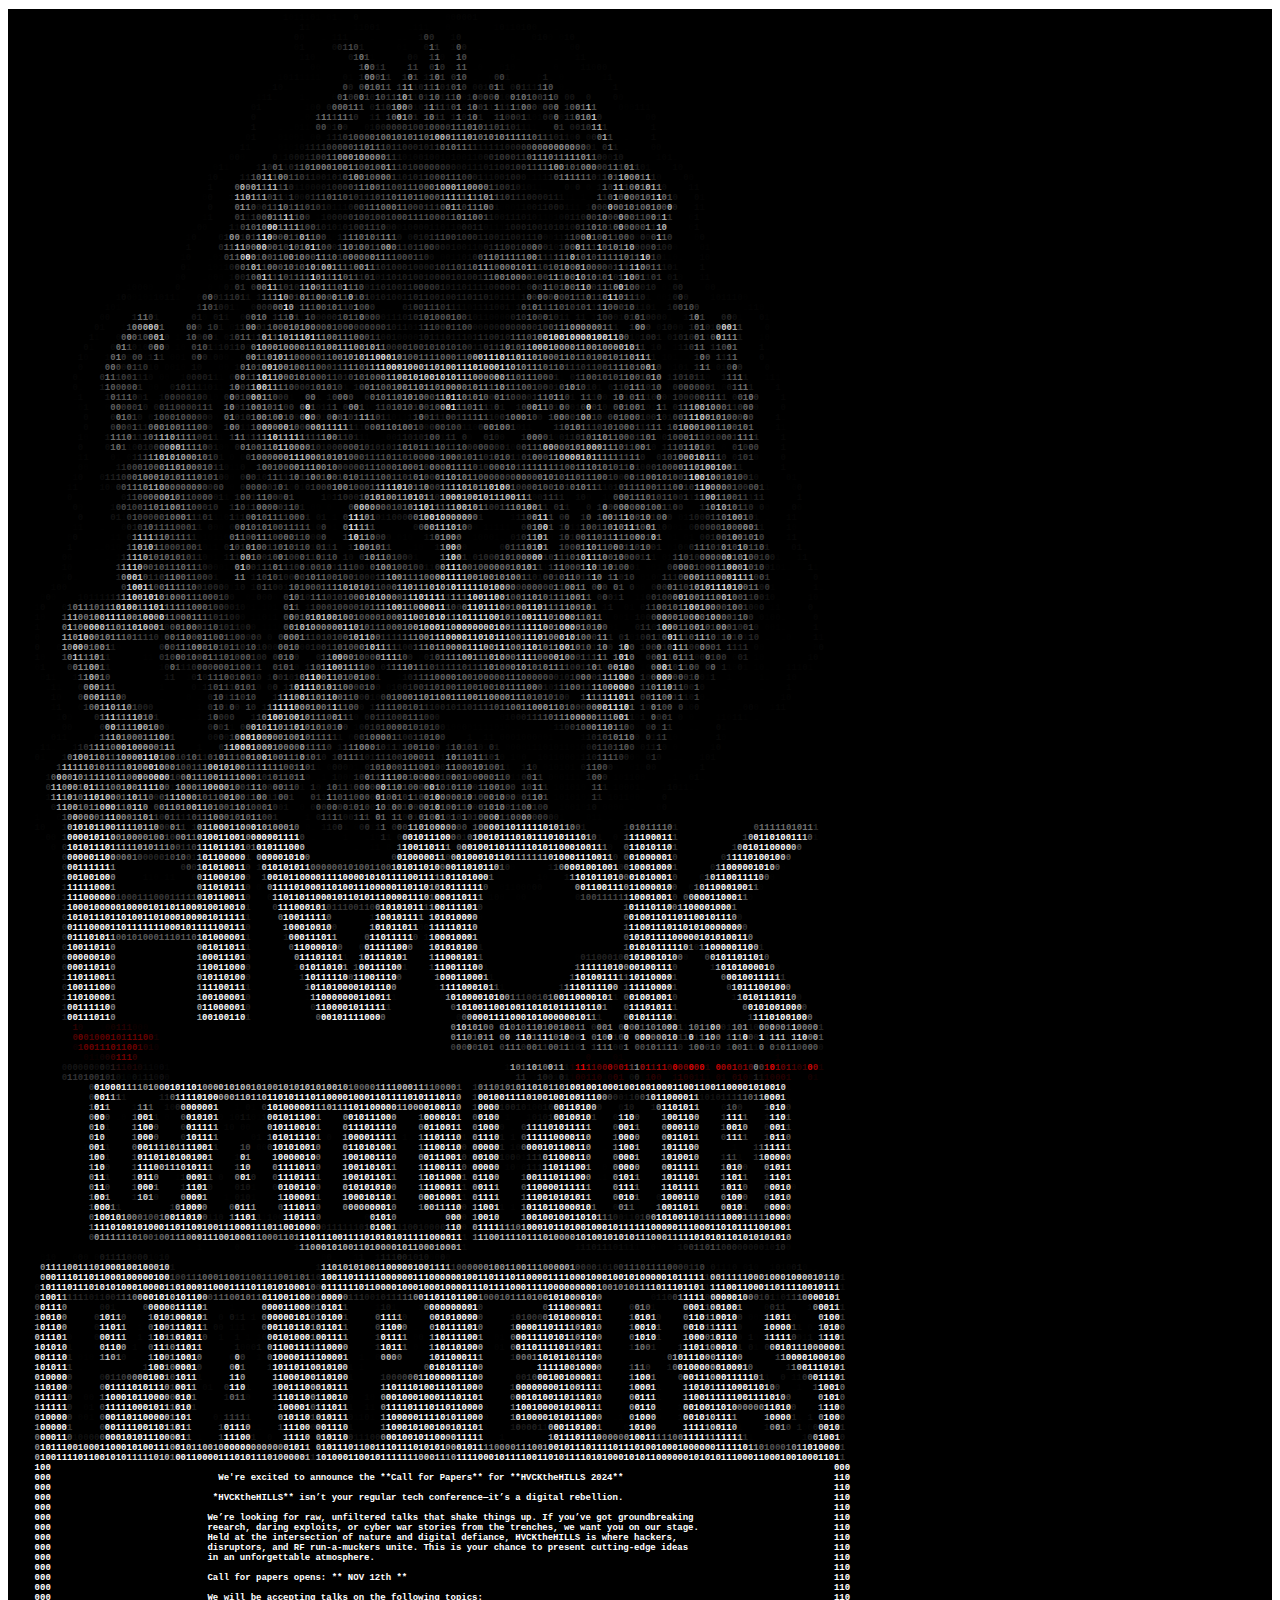
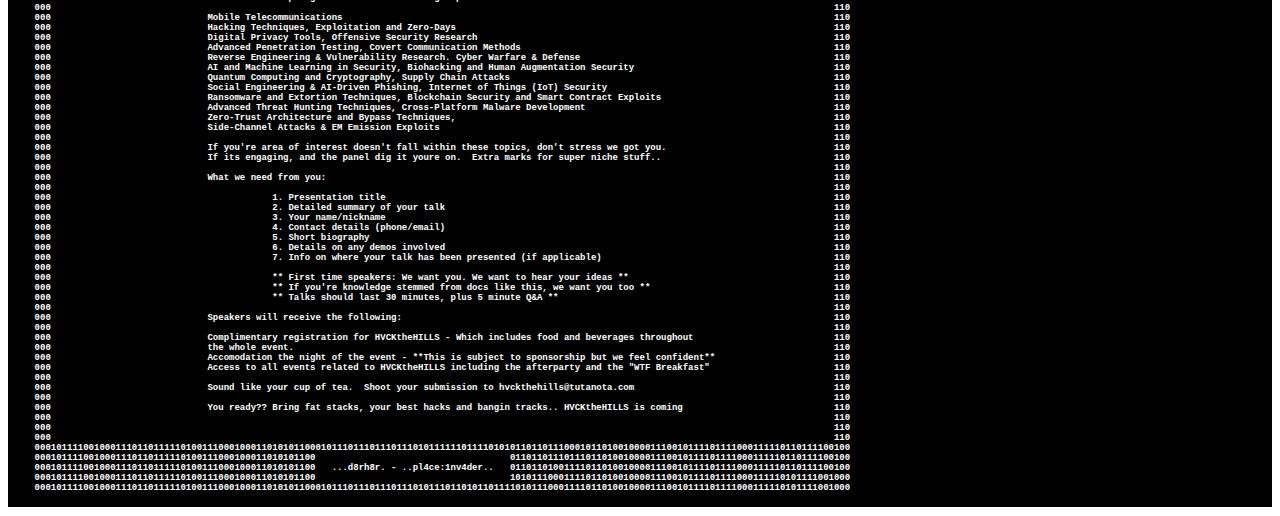
==== call4papers.html @ dd83f99e "changes" ====
<!DOCTYPE html>
<html lang="en">
<head>
  <meta charset="UTF-8">
  <meta name="viewport" content="width=device-width, initial-scale=1.0">
  <title>Super Secret Page</title>
</head>
<body>
    
    <c><pre id="tiresult" style="font-size: 9px; background-color: #000000; font-weight: bold; padding: 4px 5px; --fs: 9px;"><b style="color:#000000">01100011000010111101110010100111000000110010011001</b><b style="color:#030303">1</b><b style="color:#020202">01</b><b style="color:#030303">1</b><b style="color:#020202">1</b><b style="color:#030303">0</b><b style="color:#020202">1</b><b style="color:#000000">0</b><b style="color:#020202">0</b><b style="color:#030303">1</b><b style="color:#010101">1</b><b style="color:#000000">10</b><b style="color:#050505">0</b><b style="color:#010101">0</b><b style="color:#000000">111011100</b><b style="color:#010101">00</b><b style="color:#000000">1011</b><b style="color:#020202">0</b><b style="color:#030303">0</b><b style="color:#050505">0</b><b style="color:#040404">001</b><b style="color:#010101">0</b><b style="color:#000000">100111000001111010100110110101111101101000111110000011011100110</b>
    <b style="color:#000000">1011011010111010101111001101000010111001101100111</b><b style="color:#060606">1</b><b style="color:#030303">1</b><b style="color:#010101">0</b><b style="color:#000000">100011</b><b style="color:#010101">0</b><b style="color:#020202">1</b><b style="color:#030303">1</b><b style="color:#040404">0</b><b style="color:#050505">0</b><b style="color:#040404">1</b><b style="color:#000000">1000</b><b style="color:#010101">01</b><b style="color:#020202">1</b><b style="color:#030303">1</b><b style="color:#020202">1</b><b style="color:#000000">00</b><b style="color:#010101">0</b><b style="color:#020202">0</b><b style="color:#000000">01011100</b><b style="color:#020202">1</b><b style="color:#040404">0</b><b style="color:#020202">1</b><b style="color:#030303">10</b><b style="color:#040404">1</b><b style="color:#050505">0</b><b style="color:#030303">0</b><b style="color:#000000">10</b><b style="color:#010101">010</b><b style="color:#000000">1110000111101001111010001000011101000111111110000011</b>
    <b style="color:#000000">101010101111100000000111001100101110100101100110</b><b style="color:#050505">0</b><b style="color:#030303">0</b><b style="color:#000000">100</b><b style="color:#010101">10</b><b style="color:#030303">1</b><b style="color:#060606">1</b><b style="color:#050505">1</b><b style="color:#000000">1100</b><b style="color:#010101">1</b><b style="color:#000000">1100</b><b style="color:#010101">11</b><b style="color:#000000">01</b><b style="color:#090909">1</b><b style="color:#3C3C3C">0</b><b style="color:#232323">0</b><b style="color:#000000">100</b><b style="color:#060606">1</b><b style="color:#0F0F0F">0</b><b style="color:#000000">1000110010101</b><b style="color:#030303">0</b><b style="color:#050505">10</b><b style="color:#020202">0</b><b style="color:#010101">0</b><b style="color:#020202">0</b><b style="color:#040404">1</b><b style="color:#050505">0</b><b style="color:#000000">00010001100101001101111111011011110100111101000011</b>
    <b style="color:#000000">011011101110110000001110010100111011010111011110</b><b style="color:#030303">0</b><b style="color:#060606">1</b><b style="color:#000000">0101</b><b style="color:#010101">0</b><b style="color:#0C0C0C">0</b><b style="color:#1E1E1E">0</b><b style="color:#363636">1</b><b style="color:#4C4C4C">1</b><b style="color:#3E3E3E">0</b><b style="color:#111111">1</b><b style="color:#000000">111011</b><b style="color:#020202">01</b><b style="color:#000000">101</b><b style="color:#0E0E0E">0</b><b style="color:#636363">1</b><b style="color:#202020">1</b><b style="color:#000000">00</b><b style="color:#060606">1</b><b style="color:#525252">0</b><b style="color:#111111">0</b><b style="color:#000000">11</b><b style="color:#010101">1</b><b style="color:#000000">111110</b><b style="color:#010101">0</b><b style="color:#000000">001010101</b><b style="color:#030303">0</b><b style="color:#050505">0</b><b style="color:#000000">1001001101000010001011010011110110101100101100111</b>
    <b style="color:#000000">1001000110001101001001101001011011010010110111110</b><b style="color:#030303">1</b><b style="color:#050505">1</b><b style="color:#030303">0</b><b style="color:#000000">010000</b><b style="color:#101010">0</b><b style="color:#464646">1</b><b style="color:#787878">0</b><b style="color:#3F3F3F">1</b><b style="color:#020202">1</b><b style="color:#000000">11001</b><b style="color:#010101">1</b><b style="color:#0E0E0E">0</b><b style="color:#080808">0</b><b style="color:#000000">11</b><b style="color:#363636">1</b><b style="color:#636363">1</b><b style="color:#050505">0</b><b style="color:#000000">01</b><b style="color:#5E5E5E">1</b><b style="color:#484848">0</b><b style="color:#000000">11</b><b style="color:#010101">0</b><b style="color:#000000">11100</b><b style="color:#020202">0</b><b style="color:#010101">1</b><b style="color:#000000">100101</b><b style="color:#010101">1</b><b style="color:#000000">001</b><b style="color:#030303">1</b><b style="color:#040404">1</b><b style="color:#010101">0</b><b style="color:#000000">11001001101110011001100101011010101111001111111</b>
    <b style="color:#000000">010100001100001110000111110110101101101000011000010</b><b style="color:#030303">0</b><b style="color:#020202">0</b><b style="color:#000000">0000010</b><b style="color:#414141">1</b><b style="color:#939393">0</b><b style="color:#525252">0</b><b style="color:#161616">1</b><b style="color:#313131">1</b><b style="color:#000000">1100</b><b style="color:#414141">1</b><b style="color:#3C3C3C">1</b><b style="color:#000000">00</b><b style="color:#272727">0</b><b style="color:#7A7A7A">1</b><b style="color:#2B2B2B">0</b><b style="color:#000000">1</b><b style="color:#020202">0</b><b style="color:#595959">11</b><b style="color:#000000">1</b><b style="color:#010101">1</b><b style="color:#020202">0</b><b style="color:#000000">101</b><b style="color:#020202">0</b><b style="color:#050505">1</b><b style="color:#020202">0</b><b style="color:#000000">1000000</b><b style="color:#020202">0</b><b style="color:#010101">0</b><b style="color:#000000">000</b><b style="color:#040404">11</b><b style="color:#030303">0</b><b style="color:#050505">0</b><b style="color:#040404">0</b><b style="color:#010101">0</b><b style="color:#000000">1101111011000000001100111001000000111001011</b>
    <b style="color:#000000">101100011100001100001011001011101101100100011</b><b style="color:#020202">1</b><b style="color:#030303">01</b><b style="color:#040404">1</b><b style="color:#020202">1111</b><b style="color:#000000">0101</b><b style="color:#060606">0</b><b style="color:#030303">1</b><b style="color:#000000">0</b><b style="color:#181818">1</b><b style="color:#828282">0</b><b style="color:#838383">0</b><b style="color:#383838">0</b><b style="color:#676767">1</b><b style="color:#202020">1</b><b style="color:#000000">00</b><b style="color:#212121">1</b><b style="color:#808080">0</b><b style="color:#3C3C3C">1</b><b style="color:#000000">1</b><b style="color:#101010">1</b><b style="color:#4A4A4A">1</b><b style="color:#7A7A7A">0</b><b style="color:#343434">1</b><b style="color:#000000">1</b><b style="color:#262626">0</b><b style="color:#6A6A6A">1</b><b style="color:#535353">0</b><b style="color:#000000">1</b><b style="color:#010101">10</b><b style="color:#000000">1</b><b style="color:#020202">0</b><b style="color:#262626">0</b><b style="color:#444444">0</b><b style="color:#070707">1</b><b style="color:#000000">10101</b><b style="color:#020202">0</b><b style="color:#191919">1</b><b style="color:#010101">10</b><b style="color:#020202">0</b><b style="color:#000000">1111011</b><b style="color:#020202">1</b><b style="color:#050505">1</b><b style="color:#010101">0</b><b style="color:#000000">100111111101011100011110001100001010100000</b>
    <b style="color:#000000">0101000000001101000110100001110111101000010</b><b style="color:#010101">1</b><b style="color:#060606">1</b><b style="color:#040404">0</b><b style="color:#010101">1</b><b style="color:#000000">0111000100</b><b style="color:#434343">0</b><b style="color:#171717">0</b><b style="color:#000000">0</b><b style="color:#414141">0</b><b style="color:#7E7E7E">0</b><b style="color:#5F5F5F">1</b><b style="color:#6D6D6D">0</b><b style="color:#626262">1</b><b style="color:#4A4A4A">1</b><b style="color:#000000">0</b><b style="color:#333333">1</b><b style="color:#8B8B8B">1</b><b style="color:#9D9D9D">1</b><b style="color:#181818">1</b><b style="color:#1C1C1C">0</b><b style="color:#484848">1</b><b style="color:#414141">1</b><b style="color:#797979">1</b><b style="color:#181818">0</b><b style="color:#1D1D1D">1</b><b style="color:#474747">0</b><b style="color:#707070">1</b><b style="color:#2F2F2F">0</b><b style="color:#000000">0</b><b style="color:#0D0D0D">0</b><b style="color:#101010">0</b><b style="color:#0F0F0F">1</b><b style="color:#454545">0</b><b style="color:#7A7A7A">1</b><b style="color:#272727">1</b><b style="color:#000000">1</b><b style="color:#111111">0</b><b style="color:#292929">0</b><b style="color:#1D1D1D">1</b><b style="color:#121212">1</b><b style="color:#0D0D0D">1</b><b style="color:#383838">1</b><b style="color:#707070">1</b><b style="color:#515151">0</b><b style="color:#010101">0</b><b style="color:#020202">0</b><b style="color:#010101">1</b><b style="color:#000000">0011011</b><b style="color:#010101">0</b><b style="color:#060606">1</b><b style="color:#000000">100100001101010101001110101110111011101011</b>
    <b style="color:#000000">10111001111010111111010110011000011010111</b><b style="color:#020202">1</b><b style="color:#030303">1</b><b style="color:#050505">1</b><b style="color:#010101">1</b><b style="color:#000000">011</b><b style="color:#010101">0</b><b style="color:#020202">1</b><b style="color:#010101">10</b><b style="color:#000000">100</b><b style="color:#030303">0</b><b style="color:#484848">0</b><b style="color:#747474">1</b><b style="color:#262626">0</b><b style="color:#3F3F3F">0</b><b style="color:#7A7A7A">0</b><b style="color:#3E3E3E">1</b><b style="color:#141414">0</b><b style="color:#6F6F6F">1</b><b style="color:#484848">0</b><b style="color:#323232">1</b><b style="color:#3A3A3A">1</b><b style="color:#7A7A7A">1</b><b style="color:#B3B3B3">0</b><b style="color:#636363">1</b><b style="color:#0E0E0E">1</b><b style="color:#3F3F3F">0</b><b style="color:#222222">1</b><b style="color:#676767">1</b><b style="color:#646464">0</b><b style="color:#101010">1</b><b style="color:#3E3E3E">1</b><b style="color:#3F3F3F">1</b><b style="color:#7A7A7A">0</b><b style="color:#070707">0</b><b style="color:#171717">1</b><b style="color:#616161">0</b><b style="color:#2A2A2A">0</b><b style="color:#464646">0</b><b style="color:#383838">0</b><b style="color:#6D6D6D">0</b><b style="color:#080808">1</b><b style="color:#0C0C0C">0</b><b style="color:#717171">0</b><b style="color:#5F5F5F">1</b><b style="color:#757575">0</b><b style="color:#5E5E5E">1</b><b style="color:#454545">0</b><b style="color:#2F2F2F">0</b><b style="color:#494949">1</b><b style="color:#717171">1</b><b style="color:#414141">0</b><b style="color:#000000">1</b><b style="color:#121212">0</b><b style="color:#161616">0</b><b style="color:#000000">01</b><b style="color:#111111">0</b><b style="color:#010101">0</b><b style="color:#000000">001</b><b style="color:#060606">0</b><b style="color:#030303">0</b><b style="color:#000000">01101110010111011000110010011001001101100</b>
    <b style="color:#000000">0001000111100011010100000001111110100011</b><b style="color:#040404">0</b><b style="color:#050505">1</b><b style="color:#010101">0</b><b style="color:#000000">0001101</b><b style="color:#020202">1</b><b style="color:#040404">0</b><b style="color:#090909">0</b><b style="color:#000000">0</b><b style="color:#141414">0</b><b style="color:#606060">0</b><b style="color:#696969">0</b><b style="color:#6F6F6F">0</b><b style="color:#626262">1</b><b style="color:#727272">1</b><b style="color:#444444">1</b><b style="color:#010101">0</b><b style="color:#121212">0</b><b style="color:#3F3F3F">1</b><b style="color:#1A1A1A">1</b><b style="color:#2E2E2E">0</b><b style="color:#838383">1</b><b style="color:#AFAFAF">0</b><b style="color:#9D9D9D">0</b><b style="color:#4E4E4E">0</b><b style="color:#0A0A0A">10</b><b style="color:#464646">1</b><b style="color:#969696">1</b><b style="color:#3F3F3F">1</b><b style="color:#343434">1</b><b style="color:#151515">1</b><b style="color:#434343">0</b><b style="color:#777777">1</b><b style="color:#080808">0</b><b style="color:#555555">1</b><b style="color:#7F7F7F">0</b><b style="color:#262626">0</b><b style="color:#3F3F3F">1</b><b style="color:#0B0B0B">1</b><b style="color:#696969">1</b><b style="color:#272727">1</b><b style="color:#1C1C1C">1</b><b style="color:#707070">1</b><b style="color:#353535">1</b><b style="color:#797979">0</b><b style="color:#5C5C5C">0</b><b style="color:#2D2D2D">0</b><b style="color:#090909">0</b><b style="color:#3C3C3C">0</b><b style="color:#464646">0</b><b style="color:#737373">0</b><b style="color:#000000">0</b><b style="color:#282828">1</b><b style="color:#575757">0</b><b style="color:#737373">0</b><b style="color:#656565">1</b><b style="color:#B1B1B1">1</b><b style="color:#4E4E4E">1</b><b style="color:#000000">0101</b><b style="color:#030303">0</b><b style="color:#020202">00</b><b style="color:#040404">11</b><b style="color:#030303">1</b><b style="color:#000000">101010110001110011000110011010101111</b>
    <b style="color:#000000">0101010000111100010111010101010001110110</b><b style="color:#060606">0</b><b style="color:#000000">000</b><b style="color:#010101">0</b><b style="color:#000000">1001</b><b style="color:#010101">1</b><b style="color:#020202">0</b><b style="color:#010101">1</b><b style="color:#484848">1</b><b style="color:#767676">1</b><b style="color:#636363">1</b><b style="color:#3B3B3B">1</b><b style="color:#6D6D6D">11</b><b style="color:#454545">1</b><b style="color:#242424">0</b><b style="color:#010101">0</b><b style="color:#000000">1</b><b style="color:#101010">1</b><b style="color:#202020">1</b><b style="color:#040404">1</b><b style="color:#3C3C3C">1</b><b style="color:#5F5F5F">0</b><b style="color:#BBBBBB">0</b><b style="color:#979797">1</b><b style="color:#5A5A5A">0</b><b style="color:#1E1E1E">1</b><b style="color:#000000">1</b><b style="color:#515151">1</b><b style="color:#7A7A7A">0</b><b style="color:#262626">1</b><b style="color:#272727">1</b><b style="color:#000000">0</b><b style="color:#1A1A1A">1</b><b style="color:#656565">1</b><b style="color:#131313">0</b><b style="color:#4F4F4F">1</b><b style="color:#7A7A7A">0</b><b style="color:#1A1A1A">1</b><b style="color:#000000">01</b><b style="color:#303030">1</b><b style="color:#4C4C4C">1</b><b style="color:#222222">0</b><b style="color:#373737">0</b><b style="color:#242424">0</b><b style="color:#3C3C3C">1</b><b style="color:#0D0D0D">1</b><b style="color:#040404">0</b><b style="color:#050505">1</b><b style="color:#1F1F1F">00</b><b style="color:#727272">0</b><b style="color:#090909">0</b><b style="color:#272727">1</b><b style="color:#343434">1</b><b style="color:#7A7A7A">0</b><b style="color:#858585">1</b><b style="color:#878787">0</b><b style="color:#C8C8C8">1</b><b style="color:#181818">0</b><b style="color:#000000">10111011</b><b style="color:#030303">0</b><b style="color:#040404">0</b><b style="color:#000000">11110011110001101111110101100000101</b>
    <b style="color:#000000">1011110110111010000000010011010111110110</b><b style="color:#090909">1</b><b style="color:#000000">100</b><b style="color:#010101">01</b><b style="color:#000000">1</b><b style="color:#010101">1</b><b style="color:#020202">0</b><b style="color:#030303">1</b><b style="color:#020202">1</b><b style="color:#010101">0</b><b style="color:#404040">0</b><b style="color:#4F4F4F">0</b><b style="color:#090909">0</b><b style="color:#151515">1</b><b style="color:#3F3F3F">0</b><b style="color:#121212">0</b><b style="color:#000000">11</b><b style="color:#010101">1</b><b style="color:#070707">0</b><b style="color:#0D0D0D">1</b><b style="color:#181818">0</b><b style="color:#1C1C1C">0</b><b style="color:#303030">0</b><b style="color:#363636">0</b><b style="color:#383838">0</b><b style="color:#3A3A3A">0</b><b style="color:#353535">1</b><b style="color:#2F2F2F">0</b><b style="color:#383838">0</b><b style="color:#343434">1</b><b style="color:#505050">0</b><b style="color:#494949">0</b><b style="color:#464646">0</b><b style="color:#3A3A3A">0</b><b style="color:#606060">1</b><b style="color:#5B5B5B">1</b><b style="color:#5F5F5F">1</b><b style="color:#727272">0</b><b style="color:#808080">1</b><b style="color:#5C5C5C">0</b><b style="color:#464646">1</b><b style="color:#404040">1</b><b style="color:#434343">0</b><b style="color:#464646">1</b><b style="color:#303030">1</b><b style="color:#222222">0</b><b style="color:#1A1A1A">1</b><b style="color:#0C0C0C">1</b><b style="color:#060606">1</b><b style="color:#020202">1</b><b style="color:#000000">000</b><b style="color:#404040">0</b><b style="color:#2C2C2C">1</b><b style="color:#000000">0</b><b style="color:#1A1A1A">0</b><b style="color:#1F1F1F">0</b><b style="color:#303030">1</b><b style="color:#323232">0</b><b style="color:#8D8D8D">1</b><b style="color:#ACACAC">1</b><b style="color:#1C1C1C">1</b><b style="color:#000000">00000101</b><b style="color:#050505">1</b><b style="color:#010101">0</b><b style="color:#000000">0111111100000010111001011100110111</b>
    <b style="color:#000000">011101001100001111110001000101000000111</b><b style="color:#030303">0</b><b style="color:#060606">1</b><b style="color:#000000">000</b><b style="color:#010101">1</b><b style="color:#020202">01001</b><b style="color:#010101">0</b><b style="color:#030303">0</b><b style="color:#060606">0</b><b style="color:#010101">0</b><b style="color:#0D0D0D">1</b><b style="color:#181818">1</b><b style="color:#222222">1</b><b style="color:#373737">0</b><b style="color:#4A4A4A">1</b><b style="color:#565656">0</b><b style="color:#575757">0</b><b style="color:#5C5C5C">0</b><b style="color:#656565">0</b><b style="color:#6D6D6D">1</b><b style="color:#737373">0</b><b style="color:#777777">0</b><b style="color:#787878">1</b><b style="color:#767676">0</b><b style="color:#747474">1</b><b style="color:#757575">0</b><b style="color:#767676">1</b><b style="color:#787878">1</b><b style="color:#717171">0</b><b style="color:#8E8E8E">1</b><b style="color:#BCBCBC">0</b><b style="color:#BFBFBF">0</b><b style="color:#A2A2A2">0</b><b style="color:#979797">1</b><b style="color:#919191">1</b><b style="color:#A5A5A5">1</b><b style="color:#A7A7A7">0</b><b style="color:#919191">1</b><b style="color:#717171">0</b><b style="color:#797979">1</b><b style="color:#808080">0</b><b style="color:#838383">1</b><b style="color:#858585">0</b><b style="color:#888888">1</b><b style="color:#8B8B8B">1</b><b style="color:#898989">1</b><b style="color:#808080">1</b><b style="color:#727272">1</b><b style="color:#5E5E5E">0</b><b style="color:#4F4F4F">1</b><b style="color:#3C3C3C">1</b><b style="color:#292929">1</b><b style="color:#1D1D1D">0</b><b style="color:#222222">1</b><b style="color:#111111">1</b><b style="color:#080808">0</b><b style="color:#161616">0</b><b style="color:#000000">0</b><b style="color:#0D0D0D">0</b><b style="color:#191919">0</b><b style="color:#656565">0</b><b style="color:#ACACAC">1</b><b style="color:#393939">1</b><b style="color:#000000">10</b><b style="color:#010101">10</b><b style="color:#000000">100</b><b style="color:#070707">1</b><b style="color:#010101">0</b><b style="color:#000000">0110010100100110111110001001101101</b>
    <b style="color:#000000">01110111100101011111110110101001111011</b><b style="color:#060606">1</b><b style="color:#040404">1</b><b style="color:#000000">0110</b><b style="color:#010101">0</b><b style="color:#020202">010</b><b style="color:#040404">1</b><b style="color:#070707">0</b><b style="color:#121212">1</b><b style="color:#1B1B1B">1</b><b style="color:#1E1E1E">1</b><b style="color:#2A2A2A">1</b><b style="color:#383838">0</b><b style="color:#3E3E3E">0</b><b style="color:#4A4A4A">0</b><b style="color:#515151">0</b><b style="color:#555555">0</b><b style="color:#636363">1</b><b style="color:#696969">1</b><b style="color:#7B7B7B">0</b><b style="color:#737373">1</b><b style="color:#5E5E5E">1</b><b style="color:#434343">1</b><b style="color:#353535">0</b><b style="color:#303030">1</b><b style="color:#2A2A2A">1</b><b style="color:#272727">0</b><b style="color:#242424">0</b><b style="color:#222222">0</b><b style="color:#202020">1</b><b style="color:#1D1D1D">0</b><b style="color:#202020">1</b><b style="color:#353535">1</b><b style="color:#606060">0</b><b style="color:#666666">1</b><b style="color:#6D6D6D">0</b><b style="color:#676767">1</b><b style="color:#606060">1</b><b style="color:#424242">1</b><b style="color:#272727">1</b><b style="color:#151515">1</b><b style="color:#131313">1</b><b style="color:#191919">1</b><b style="color:#1A1A1A">11</b><b style="color:#1B1B1B">0</b><b style="color:#1F1F1F">0</b><b style="color:#272727">0</b><b style="color:#383838">0</b><b style="color:#4A4A4A">0</b><b style="color:#737373">00</b><b style="color:#818181">0</b><b style="color:#898989">0</b><b style="color:#8D8D8D">0</b><b style="color:#939393">0</b><b style="color:#8A8A8A">0</b><b style="color:#888888">0</b><b style="color:#6A6A6A">0</b><b style="color:#575757">0</b><b style="color:#2C2C2C">0</b><b style="color:#0D0D0D">1</b><b style="color:#000000">0</b><b style="color:#262626">0</b><b style="color:#5F5F5F">1</b><b style="color:#121212">1</b><b style="color:#000000">1</b><b style="color:#010101">10</b><b style="color:#000000">001</b><b style="color:#040404">00</b><b style="color:#000000">0101001110110001011000011101000101</b>
    <b style="color:#000000">11111110110111000010101010100111101</b><b style="color:#010101">0</b><b style="color:#040404">0</b><b style="color:#060606">0</b><b style="color:#020202">0</b><b style="color:#000000">11011</b><b style="color:#0C0C0C">0</b><b style="color:#030303">1</b><b style="color:#080808">1</b><b style="color:#101010">0</b><b style="color:#141414">0</b><b style="color:#161616">0</b><b style="color:#1D1D1D">1</b><b style="color:#2A2A2A">1</b><b style="color:#353535">0</b><b style="color:#393939">0</b><b style="color:#5E5E5E">1</b><b style="color:#666666">1</b><b style="color:#8F8F8F">0</b><b style="color:#9E9E9E">0</b><b style="color:#A1A1A1">0</b><b style="color:#9A9A9A">1</b><b style="color:#ACACAC">0</b><b style="color:#9C9C9C">0</b><b style="color:#909090">0</b><b style="color:#8D8D8D">0</b><b style="color:#7B7B7B">0</b><b style="color:#4B4B4B">1</b><b style="color:#2D2D2D">1</b><b style="color:#131313">1</b><b style="color:#090909">0</b><b style="color:#060606">1</b><b style="color:#090909">0</b><b style="color:#0C0C0C">0</b><b style="color:#0E0E0E">1</b><b style="color:#0C0C0C">0</b><b style="color:#090909">0</b><b style="color:#070707">1</b><b style="color:#050505">0</b><b style="color:#090909">1</b><b style="color:#070707">0</b><b style="color:#060606">0</b><b style="color:#090909">1</b><b style="color:#080808">1</b><b style="color:#0D0D0D">0</b><b style="color:#141414">0</b><b style="color:#282828">0</b><b style="color:#313131">1</b><b style="color:#383838">0</b><b style="color:#373737">0</b><b style="color:#2F2F2F">0</b><b style="color:#2D2D2D">1</b><b style="color:#323232">1</b><b style="color:#626262">0</b><b style="color:#838383">1</b><b style="color:#7C7C7C">1</b><b style="color:#909090">1</b><b style="color:#7E7E7E">0</b><b style="color:#6A6A6A">1</b><b style="color:#727272">1</b><b style="color:#8B8B8B">1</b><b style="color:#929292">1</b><b style="color:#898989">1</b><b style="color:#8B8B8B">0</b><b style="color:#959595">1</b><b style="color:#595959">1</b><b style="color:#222222">0</b><b style="color:#141414">0</b><b style="color:#0A0A0A">0</b><b style="color:#1C1C1C">1</b><b style="color:#141414">0</b><b style="color:#000000">110111</b><b style="color:#030303">1</b><b style="color:#040404">01</b><b style="color:#010101">1</b><b style="color:#000000">0100100100000001100000000111011</b>
    <b style="color:#000000">010001000000000001100001111000101</b><b style="color:#020202">0</b><b style="color:#050505">1</b><b style="color:#020202">1</b><b style="color:#010101">0</b><b style="color:#000000">1100</b><b style="color:#0C0C0C">1</b><b style="color:#484848">1</b><b style="color:#181818">0</b><b style="color:#5E5E5E">0</b><b style="color:#585858">1</b><b style="color:#111111">1</b><b style="color:#222222">0</b><b style="color:#3B3B3B">1</b><b style="color:#5B5B5B">1</b><b style="color:#6F6F6F">0</b><b style="color:#7D7D7D">1</b><b style="color:#7C7C7C">0</b><b style="color:#828282">0</b><b style="color:#7D7D7D">0</b><b style="color:#7A7A7A">1</b><b style="color:#818181">0</b><b style="color:#8E8E8E">0</b><b style="color:#8B8B8B">1</b><b style="color:#6F6F6F">1</b><b style="color:#545454">0</b><b style="color:#686868">0</b><b style="color:#636363">1</b><b style="color:#626262">0</b><b style="color:#888888">0</b><b style="color:#9F9F9F">1</b><b style="color:#515151">1</b><b style="color:#2D2D2D">1</b><b style="color:#2B2B2B">0</b><b style="color:#2E2E2E">1</b><b style="color:#353535">0</b><b style="color:#3A3A3A">0</b><b style="color:#3D3D3D">00</b><b style="color:#3B3B3B">0</b><b style="color:#313131">0</b><b style="color:#2A2A2A">0</b><b style="color:#191919">0</b><b style="color:#111111">0</b><b style="color:#121212">0</b><b style="color:#101010">1</b><b style="color:#121212">11</b><b style="color:#151515">0</b><b style="color:#191919">1</b><b style="color:#1B1B1B">1</b><b style="color:#1E1E1E">0</b><b style="color:#212121">0</b><b style="color:#272727">1</b><b style="color:#343434">0</b><b style="color:#383838">0</b><b style="color:#4C4C4C">1</b><b style="color:#3F3F3F">1</b><b style="color:#575757">1</b><b style="color:#585858">1</b><b style="color:#919191">1</b><b style="color:#9F9F9F">0</b><b style="color:#8E8E8E">0</b><b style="color:#4C4C4C">1</b><b style="color:#585858">0</b><b style="color:#494949">1</b><b style="color:#767676">0</b><b style="color:#8F8F8F">0</b><b style="color:#7A7A7A">0</b><b style="color:#3D3D3D">0</b><b style="color:#343434">0</b><b style="color:#565656">1</b><b style="color:#757575">1</b><b style="color:#383838">1</b><b style="color:#7B7B7B">0</b><b style="color:#7E7E7E">1</b><b style="color:#212121">1</b><b style="color:#0B0B0B">0</b><b style="color:#060606">1</b><b style="color:#000000">101</b><b style="color:#010101">0</b><b style="color:#050505">1</b><b style="color:#040404">0</b><b style="color:#000000">011100000011101111011001111011</b>
    <b style="color:#000000">01010011111001000011011001111010</b><b style="color:#040404">1</b><b style="color:#060606">0</b><b style="color:#010101">1</b><b style="color:#000000">010</b><b style="color:#121212">1</b><b style="color:#141414">1</b><b style="color:#4D4D4D">1</b><b style="color:#646464">0</b><b style="color:#979797">1</b><b style="color:#BEBEBE">1</b><b style="color:#545454">1</b><b style="color:#909090">0</b><b style="color:#777777">0</b><b style="color:#454545">11</b><b style="color:#383838">0</b><b style="color:#272727">1</b><b style="color:#1B1B1B">1</b><b style="color:#141414">0</b><b style="color:#131313">0</b><b style="color:#111111">1</b><b style="color:#1B1B1B">01</b><b style="color:#4D4D4D">0</b><b style="color:#808080">1</b><b style="color:#A4A4A4">0</b><b style="color:#828282">0</b><b style="color:#656565">1</b><b style="color:#616161">0</b><b style="color:#727272">0</b><b style="color:#808080">0</b><b style="color:#737373">0</b><b style="color:#363636">1</b><b style="color:#161616">1</b><b style="color:#1A1A1A">0</b><b style="color:#1F1F1F">1</b><b style="color:#232323">01</b><b style="color:#363636">1</b><b style="color:#3D3D3D">0</b><b style="color:#494949">0</b><b style="color:#4D4D4D">0</b><b style="color:#565656">1</b><b style="color:#4D4D4D">1</b><b style="color:#4E4E4E">1</b><b style="color:#373737">0</b><b style="color:#3A3A3A">0</b><b style="color:#1B1B1B">0</b><b style="color:#171717">1</b><b style="color:#0E0E0E">1</b><b style="color:#0F0F0F">1</b><b style="color:#121212">0</b><b style="color:#131313">0</b><b style="color:#171717">1</b><b style="color:#1E1E1E">0</b><b style="color:#1C1C1C">0</b><b style="color:#0F0F0F">0</b><b style="color:#030303">1</b><b style="color:#050505">11</b><b style="color:#0A0A0A">1</b><b style="color:#151515">1</b><b style="color:#4A4A4A">0</b><b style="color:#696969">1</b><b style="color:#898989">1</b><b style="color:#676767">1</b><b style="color:#727272">1</b><b style="color:#5C5C5C">1</b><b style="color:#555555">1</b><b style="color:#202020">0</b><b style="color:#0F0F0F">1</b><b style="color:#2F2F2F">1</b><b style="color:#797979">0</b><b style="color:#4E4E4E">1</b><b style="color:#B3B3B3">1</b><b style="color:#BCBCBC">0</b><b style="color:#898989">0</b><b style="color:#979797">0</b><b style="color:#696969">1</b><b style="color:#AEAEAE">1</b><b style="color:#1F1F1F">1</b><b style="color:#060606">0</b><b style="color:#000000">110</b><b style="color:#010101">1</b><b style="color:#050505">0</b><b style="color:#030303">0</b><b style="color:#000000">1001000010010011010011001011</b>
    <b style="color:#000000">11001111010111000001110101110010</b><b style="color:#060606">1</b><b style="color:#000000">1000</b><b style="color:#5A5A5A">0</b><b style="color:#BEBEBE">0</b><b style="color:#818181">0</b><b style="color:#A5A5A5">0</b><b style="color:#A8A8A8">1</b><b style="color:#676767">1</b><b style="color:#ADADAD">1</b><b style="color:#C1C1C1">1</b><b style="color:#373737">1</b><b style="color:#606060">1</b><b style="color:#212121">0</b><b style="color:#090909">1</b><b style="color:#0A0A0A">10</b><b style="color:#0D0D0D">0</b><b style="color:#0E0E0E">0</b><b style="color:#131313">0</b><b style="color:#1C1C1C">1</b><b style="color:#242424">0</b><b style="color:#2E2E2E">0</b><b style="color:#303030">0</b><b style="color:#444444">0</b><b style="color:#505050">1</b><b style="color:#7D7D7D">1</b><b style="color:#6E6E6E">1</b><b style="color:#818181">0</b><b style="color:#636363">0</b><b style="color:#616161">1</b><b style="color:#474747">1</b><b style="color:#454545">0</b><b style="color:#474747">0</b><b style="color:#545454">1</b><b style="color:#585858">1</b><b style="color:#5B5B5B">1</b><b style="color:#5D5D5D">0</b><b style="color:#666666">0</b><b style="color:#777777">0</b><b style="color:#909090">1</b><b style="color:#A7A7A7">0</b><b style="color:#BCBCBC">0</b><b style="color:#B7B7B7">0</b><b style="color:#B0B0B0">1</b><b style="color:#A9A9A9">1</b><b style="color:#A5A5A5">0</b><b style="color:#999999">0</b><b style="color:#949494">0</b><b style="color:#787878">0</b><b style="color:#474747">1</b><b style="color:#333333">1</b><b style="color:#303030">0</b><b style="color:#2C2C2C">0</b><b style="color:#262626">1</b><b style="color:#171717">0</b><b style="color:#0A0A0A">1</b><b style="color:#070707">0</b><b style="color:#040404">1</b><b style="color:#020202">1</b><b style="color:#010101">1</b><b style="color:#000000">110</b><b style="color:#0A0A0A">0</b><b style="color:#030303">0</b><b style="color:#101010">0</b><b style="color:#000000">0</b><b style="color:#040404">0</b><b style="color:#000000">1</b><b style="color:#0B0B0B">1</b><b style="color:#5E5E5E">1</b><b style="color:#232323">0</b><b style="color:#AEAEAE">1</b><b style="color:#BDBDBD">1</b><b style="color:#333333">1</b><b style="color:#737373">0</b><b style="color:#9E9E9E">0</b><b style="color:#767676">1</b><b style="color:#BEBEBE">0</b><b style="color:#ACACAC">1</b><b style="color:#7B7B7B">1</b><b style="color:#0D0D0D">0</b><b style="color:#000000">1111</b><b style="color:#040404">1</b><b style="color:#050505">1</b><b style="color:#000000">000000000101010101010111101</b>
    <b style="color:#000000">0101111010100000011101011100000</b><b style="color:#020202">0</b><b style="color:#050505">0</b><b style="color:#000000">110</b><b style="color:#070707">1</b><b style="color:#A9A9A9">1</b><b style="color:#A8A8A8">1</b><b style="color:#BCBCBC">0</b><b style="color:#A1A1A1">1</b><b style="color:#747474">1</b><b style="color:#A7A7A7">1</b><b style="color:#393939">0</b><b style="color:#5D5D5D">1</b><b style="color:#393939">1</b><b style="color:#0F0F0F">1</b><b style="color:#3E3E3E">1</b><b style="color:#141414">0</b><b style="color:#0C0C0C">0</b><b style="color:#1B1B1B">0</b><b style="color:#2C2C2C">1</b><b style="color:#3D3D3D">1</b><b style="color:#4A4A4A">1</b><b style="color:#595959">0</b><b style="color:#616161">1</b><b style="color:#595959">1</b><b style="color:#525252">0</b><b style="color:#434343">1</b><b style="color:#313131">0</b><b style="color:#272727">1</b><b style="color:#292929">1</b><b style="color:#383838">1</b><b style="color:#424242">0</b><b style="color:#4C4C4C">1</b><b style="color:#575757">1</b><b style="color:#626262">0</b><b style="color:#707070">1</b><b style="color:#747474">1</b><b style="color:#6D6D6D">0</b><b style="color:#6A6A6A">1</b><b style="color:#676767">1</b><b style="color:#626262">0</b><b style="color:#606060">0</b><b style="color:#5E5E5E">0</b><b style="color:#7C7C7C">1</b><b style="color:#B0B0B0">1</b><b style="color:#ACACAC">1</b><b style="color:#8F8F8F">1</b><b style="color:#646464">1</b><b style="color:#B6B6B6">1</b><b style="color:#7C7C7C">1</b><b style="color:#929292">1</b><b style="color:#A6A6A6">0</b><b style="color:#939393">1</b><b style="color:#4A4A4A">1</b><b style="color:#373737">1</b><b style="color:#383838">0</b><b style="color:#2F2F2F">1</b><b style="color:#242424">1</b><b style="color:#202020">10</b><b style="color:#1E1E1E">0</b><b style="color:#1C1C1C">0</b><b style="color:#1A1A1A">0</b><b style="color:#1B1B1B">1</b><b style="color:#181818">1</b><b style="color:#0C0C0C">1</b><b style="color:#020202">11</b><b style="color:#010101">1</b><b style="color:#020202">1</b><b style="color:#000000">00</b><b style="color:#4D4D4D">1</b><b style="color:#212121">1</b><b style="color:#4F4F4F">0</b><b style="color:#B2B2B2">1</b><b style="color:#464646">0</b><b style="color:#A5A5A5">0</b><b style="color:#6F6F6F">0</b><b style="color:#5B5B5B">0</b><b style="color:#7C7C7C">1</b><b style="color:#6C6C6C">0</b><b style="color:#929292">1</b><b style="color:#D8D8D8">1</b><b style="color:#6A6A6A">0</b><b style="color:#4A4A4A">1</b><b style="color:#0F0F0F">0</b><b style="color:#000000">010</b><b style="color:#060606">0</b><b style="color:#030303">1</b><b style="color:#000000">01001100111110000101101011</b>
    <b style="color:#000000">11100000100010111111011011010011</b><b style="color:#070707">0</b><b style="color:#000000">0100</b><b style="color:#656565">0</b><b style="color:#999999">1</b><b style="color:#767676">1</b><b style="color:#3B3B3B">0</b><b style="color:#131313">0</b><b style="color:#2D2D2D">0</b><b style="color:#434343">1</b><b style="color:#424242">1</b><b style="color:#939393">1</b><b style="color:#6E6E6E">0</b><b style="color:#454545">1</b><b style="color:#686868">1</b><b style="color:#4B4B4B">1</b><b style="color:#444444">0</b><b style="color:#414141">1</b><b style="color:#323232">0</b><b style="color:#212121">1</b><b style="color:#131313">0</b><b style="color:#0A0A0A">1</b><b style="color:#080808">1</b><b style="color:#0A0A0A">1</b><b style="color:#171717">0</b><b style="color:#2F2F2F">0</b><b style="color:#454545">0</b><b style="color:#545454">1</b><b style="color:#646464">1</b><b style="color:#6D6D6D">10</b><b style="color:#747474">0</b><b style="color:#737373">0</b><b style="color:#686868">1</b><b style="color:#535353">1</b><b style="color:#424242">0</b><b style="color:#3C3C3C">0</b><b style="color:#373737">0</b><b style="color:#333333">1</b><b style="color:#323232">11</b><b style="color:#555555">0</b><b style="color:#9E9E9E">0</b><b style="color:#A4A4A4">1</b><b style="color:#797979">1</b><b style="color:#343434">0</b><b style="color:#6D6D6D">1</b><b style="color:#6A6A6A">1</b><b style="color:#7B7B7B">1</b><b style="color:#8F8F8F">0</b><b style="color:#525252">0</b><b style="color:#0C0C0C">1</b><b style="color:#020202">0</b><b style="color:#030303">00</b><b style="color:#040404">1</b><b style="color:#080808">1</b><b style="color:#0C0C0C">0</b><b style="color:#0F0F0F">0</b><b style="color:#121212">1</b><b style="color:#151515">1</b><b style="color:#1A1A1A">0</b><b style="color:#1D1D1D">0</b><b style="color:#131313">0</b><b style="color:#080808">1</b><b style="color:#050505">1</b><b style="color:#040404">1</b><b style="color:#000000">1</b><b style="color:#090909">1</b><b style="color:#474747">0</b><b style="color:#2D2D2D">0</b><b style="color:#292929">0</b><b style="color:#BABABA">0</b><b style="color:#757575">0</b><b style="color:#6B6B6B">0</b><b style="color:#7B7B7B">1</b><b style="color:#767676">0</b><b style="color:#5C5C5C">1</b><b style="color:#676767">0</b><b style="color:#7F7F7F">0</b><b style="color:#808080">1</b><b style="color:#6F6F6F">0</b><b style="color:#484848">0</b><b style="color:#B1B1B1">0</b><b style="color:#1A1A1A">0</b><b style="color:#000000">101</b><b style="color:#060606">1</b><b style="color:#040404">1</b><b style="color:#000000">11110011010001111001000010</b>
    <b style="color:#000000">1111010111010000101100001000000</b><b style="color:#020202">1</b><b style="color:#050505">1</b><b style="color:#000000">0000</b><b style="color:#393939">0</b><b style="color:#414141">1</b><b style="color:#121212">1</b><b style="color:#282828">1</b><b style="color:#404040">0</b><b style="color:#585858">0</b><b style="color:#8C8C8C">0</b><b style="color:#747474">1</b><b style="color:#7F7F7F">1</b><b style="color:#D5D5D5">1</b><b style="color:#A6A6A6">1</b><b style="color:#4D4D4D">1</b><b style="color:#555555">0</b><b style="color:#2A2A2A">0</b><b style="color:#000000">0</b><b style="color:#020202">1</b><b style="color:#0F0F0F">1</b><b style="color:#161616">0</b><b style="color:#1C1C1C">0</b><b style="color:#1E1E1E">0</b><b style="color:#202020">0</b><b style="color:#373737">0</b><b style="color:#454545">1</b><b style="color:#3F3F3F">0</b><b style="color:#3B3B3B">0</b><b style="color:#373737">1</b><b style="color:#3C3C3C">0</b><b style="color:#3D3D3D">0</b><b style="color:#3C3C3C">1</b><b style="color:#424242">0</b><b style="color:#4E4E4E">0</b><b style="color:#515151">01</b><b style="color:#505050">1</b><b style="color:#4F4F4F">1</b><b style="color:#4D4D4D">1</b><b style="color:#4B4B4B">00</b><b style="color:#484848">0</b><b style="color:#3B3B3B">1</b><b style="color:#5F5F5F">1</b><b style="color:#757575">0</b><b style="color:#858585">1</b><b style="color:#757575">1</b><b style="color:#7A7A7A">0</b><b style="color:#696969">0</b><b style="color:#404040">1</b><b style="color:#1C1C1C">1</b><b style="color:#0F0F0F">0</b><b style="color:#0B0B0B">0</b><b style="color:#0E0E0E">1</b><b style="color:#0F0F0F">1</b><b style="color:#101010">1</b><b style="color:#0D0D0D">0</b><b style="color:#0C0C0C">1</b><b style="color:#080808">0</b><b style="color:#050505">1</b><b style="color:#030303">10</b><b style="color:#050505">1</b><b style="color:#0B0B0B">0</b><b style="color:#111111">0</b><b style="color:#161616">1</b><b style="color:#151515">1</b><b style="color:#1E1E1E">0</b><b style="color:#4E4E4E">0</b><b style="color:#383838">0</b><b style="color:#5D5D5D">1</b><b style="color:#7E7E7E">0</b><b style="color:#3C3C3C">0</b><b style="color:#414141">0</b><b style="color:#A8A8A8">0</b><b style="color:#717171">0</b><b style="color:#585858">0</b><b style="color:#464646">1</b><b style="color:#404040">1</b><b style="color:#545454">0</b><b style="color:#818181">0</b><b style="color:#3C3C3C">1</b><b style="color:#ADADAD">1</b><b style="color:#2D2D2D">1</b><b style="color:#000000">001</b><b style="color:#020202">0</b><b style="color:#070707">1</b><b style="color:#000000">001100101100100110111011111</b>
    <b style="color:#000000">00001110100001100101011010010</b><b style="color:#010101">1</b><b style="color:#040404">0</b><b style="color:#030303">0</b><b style="color:#000000">1101</b><b style="color:#121212">1</b><b style="color:#0A0A0A">1</b><b style="color:#444444">0</b><b style="color:#676767">1</b><b style="color:#545454">0</b><b style="color:#7E7E7E">1</b><b style="color:#7D7D7D">0</b><b style="color:#E0E0E0">0</b><b style="color:#DFDFDF">0</b><b style="color:#757575">1</b><b style="color:#A2A2A2">1</b><b style="color:#848484">1</b><b style="color:#A6A6A6">1</b><b style="color:#535353">1</b><b style="color:#454545">0</b><b style="color:#4B4B4B">0</b><b style="color:#262626">1</b><b style="color:#191919">0</b><b style="color:#141414">1</b><b style="color:#101010">0</b><b style="color:#0B0B0B">1</b><b style="color:#151515">0</b><b style="color:#202020">1</b><b style="color:#2A2A2A">0</b><b style="color:#363636">0</b><b style="color:#3E3E3E">1</b><b style="color:#383838">1</b><b style="color:#313131">1</b><b style="color:#3B3B3B">0</b><b style="color:#111111">0</b><b style="color:#141414">0</b><b style="color:#070707">0</b><b style="color:#090909">1</b><b style="color:#0A0A0A">0</b><b style="color:#0E0E0E">0</b><b style="color:#0D0D0D">0</b><b style="color:#0C0C0C">0</b><b style="color:#0A0A0A">1</b><b style="color:#090909">1</b><b style="color:#080808">0</b><b style="color:#060606">1</b><b style="color:#0A0A0A">1</b><b style="color:#0D0D0D">0</b><b style="color:#1D1D1D">0</b><b style="color:#1A1A1A">0</b><b style="color:#1D1D1D">11</b><b style="color:#080808">0</b><b style="color:#050505">11</b><b style="color:#040404">1</b><b style="color:#0E0E0E">1</b><b style="color:#181818">0</b><b style="color:#191919">0</b><b style="color:#1B1B1B">0</b><b style="color:#1C1C1C">1</b><b style="color:#1B1B1B">0</b><b style="color:#181818">0</b><b style="color:#171717">10</b><b style="color:#181818">1</b><b style="color:#171717">0</b><b style="color:#131313">10</b><b style="color:#303030">0</b><b style="color:#3C3C3C">1</b><b style="color:#494949">1</b><b style="color:#717171">0</b><b style="color:#646464">1</b><b style="color:#545454">0</b><b style="color:#242424">1</b><b style="color:#5C5C5C">0</b><b style="color:#AEAEAE">0</b><b style="color:#575757">0</b><b style="color:#686868">0</b><b style="color:#464646">0</b><b style="color:#4D4D4D">0</b><b style="color:#8B8B8B">1</b><b style="color:#232323">1</b><b style="color:#AEAEAE">1</b><b style="color:#B7B7B7">0</b><b style="color:#000000">0010</b><b style="color:#020202">0</b><b style="color:#060606">1</b><b style="color:#000000">100010111101000000011010001</b>
    <b style="color:#000000">0111011010100001001111001000</b><b style="color:#020202">1</b><b style="color:#050505">0</b><b style="color:#010101">1</b><b style="color:#000000">100</b><b style="color:#080808">0</b><b style="color:#1B1B1B">1</b><b style="color:#9A9A9A">0</b><b style="color:#888888">0</b><b style="color:#1B1B1B">1</b><b style="color:#545454">0</b><b style="color:#393939">1</b><b style="color:#898989">1</b><b style="color:#E4E4E4">1</b><b style="color:#D3D3D3">0</b><b style="color:#666666">0</b><b style="color:#424242">0</b><b style="color:#6E6E6E">0</b><b style="color:#494949">1</b><b style="color:#464646">1</b><b style="color:#B8B8B8">0</b><b style="color:#B0B0B0">1</b><b style="color:#696969">1</b><b style="color:#5D5D5D">0</b><b style="color:#373737">0</b><b style="color:#050505">1</b><b style="color:#020202">0</b><b style="color:#141414">1</b><b style="color:#4C4C4C">1</b><b style="color:#6F6F6F">1</b><b style="color:#747474">1</b><b style="color:#6D6D6D">0</b><b style="color:#747474">1</b><b style="color:#686868">0</b><b style="color:#525252">1</b><b style="color:#747474">1</b><b style="color:#858585">1</b><b style="color:#565656">1</b><b style="color:#131313">0</b><b style="color:#010101">1</b><b style="color:#0E0E0E">0</b><b style="color:#1A1A1A">0</b><b style="color:#1C1C1C">1</b><b style="color:#1F1F1F">0</b><b style="color:#2F2F2F">1</b><b style="color:#3E3E3E">1</b><b style="color:#444444">1</b><b style="color:#434343">0</b><b style="color:#3C3C3C">0</b><b style="color:#333333">1</b><b style="color:#313131">0</b><b style="color:#353535">0</b><b style="color:#2A2A2A">0</b><b style="color:#1E1E1E">1</b><b style="color:#1F1F1F">1</b><b style="color:#1D1D1D">0</b><b style="color:#1A1A1A">0</b><b style="color:#191919">1</b><b style="color:#1A1A1A">1</b><b style="color:#191919">0</b><b style="color:#181818">0</b><b style="color:#171717">1</b><b style="color:#1B1B1B">1</b><b style="color:#1C1C1C">1</b><b style="color:#262626">0</b><b style="color:#0A0A0A">0</b><b style="color:#050505">0</b><b style="color:#0B0B0B">11</b><b style="color:#252525">1</b><b style="color:#434343">1</b><b style="color:#404040">0</b><b style="color:#757575">0</b><b style="color:#B7B7B7">0</b><b style="color:#606060">1</b><b style="color:#414141">0</b><b style="color:#7C7C7C">0</b><b style="color:#5A5A5A">1</b><b style="color:#383838">1</b><b style="color:#5B5B5B">0</b><b style="color:#595959">0</b><b style="color:#323232">0</b><b style="color:#080808">0</b><b style="color:#272727">0</b><b style="color:#141414">0</b><b style="color:#3F3F3F">0</b><b style="color:#B3B3B3">1</b><b style="color:#545454">1</b><b style="color:#313131">0</b><b style="color:#010101">1</b><b style="color:#000000">010</b><b style="color:#020202">0</b><b style="color:#060606">0</b><b style="color:#000000">10001111100101010101110110</b>
    <b style="color:#000000">0111000100101011001010011011</b><b style="color:#070707">1</b><b style="color:#000000">00010</b><b style="color:#222222">0</b><b style="color:#565656">1</b><b style="color:#4B4B4B">1</b><b style="color:#B7B7B7">1</b><b style="color:#B0B0B0">1</b><b style="color:#717171">0</b><b style="color:#707070">0</b><b style="color:#C0C0C0">0</b><b style="color:#D5D5D5">0</b><b style="color:#545454">0</b><b style="color:#5E5E5E">0</b><b style="color:#595959">1</b><b style="color:#3D3D3D">0</b><b style="color:#AFAFAF">1</b><b style="color:#595959">0</b><b style="color:#606060">1</b><b style="color:#A9A9A9">0</b><b style="color:#DEDEDE">1</b><b style="color:#838383">1</b><b style="color:#4E4E4E">0</b><b style="color:#454545">0</b><b style="color:#151515">0</b><b style="color:#414141">1</b><b style="color:#989898">1</b><b style="color:#7E7E7E">0</b><b style="color:#5A5A5A">1</b><b style="color:#7B7B7B">0</b><b style="color:#646464">0</b><b style="color:#464646">1</b><b style="color:#505050">1</b><b style="color:#888888">0</b><b style="color:#ACACAC">0</b><b style="color:#6C6C6C">0</b><b style="color:#2F2F2F">1</b><b style="color:#222222">1</b><b style="color:#2D2D2D">0</b><b style="color:#343434">1</b><b style="color:#3D3D3D">1</b><b style="color:#484848">0</b><b style="color:#404040">0</b><b style="color:#292929">0</b><b style="color:#191919">0</b><b style="color:#131313">0</b><b style="color:#101010">1</b><b style="color:#0E0E0E">0</b><b style="color:#0C0C0C">0</b><b style="color:#0A0A0A">110</b><b style="color:#1B1B1B">0</b><b style="color:#232323">1</b><b style="color:#3D3D3D">1</b><b style="color:#333333">1</b><b style="color:#353535">0</b><b style="color:#2E2E2E">0</b><b style="color:#292929">1</b><b style="color:#3E3E3E">0</b><b style="color:#4A4A4A">0</b><b style="color:#757575">0</b><b style="color:#515151">0</b><b style="color:#1F1F1F">0</b><b style="color:#171717">1</b><b style="color:#0A0A0A">0</b><b style="color:#232323">1</b><b style="color:#494949">0</b><b style="color:#4D4D4D">0</b><b style="color:#BCBCBC">0</b><b style="color:#838383">1</b><b style="color:#646464">1</b><b style="color:#2E2E2E">1</b><b style="color:#B5B5B5">1</b><b style="color:#5D5D5D">0</b><b style="color:#727272">1</b><b style="color:#898989">0</b><b style="color:#6C6C6C">1</b><b style="color:#A9A9A9">1</b><b style="color:#ACACAC">0</b><b style="color:#242424">0</b><b style="color:#262626">0</b><b style="color:#2B2B2B">0</b><b style="color:#4E4E4E">0</b><b style="color:#262626">1</b><b style="color:#1B1B1B">0</b><b style="color:#1A1A1A">0</b><b style="color:#030303">0</b><b style="color:#010101">0</b><b style="color:#000000">011</b><b style="color:#030303">01</b><b style="color:#000000">1000010101001001111011000</b>
    <b style="color:#000000">110111010111110010101100111</b><b style="color:#020202">1</b><b style="color:#040404">0</b><b style="color:#000000">110</b><b style="color:#010101">1</b><b style="color:#020202">0</b><b style="color:#030303">1</b><b style="color:#393939">0</b><b style="color:#555555">1</b><b style="color:#5E5E5E">1</b><b style="color:#BABABA">0</b><b style="color:#F6F6F6">0</b><b style="color:#848484">0</b><b style="color:#3A3A3A">1</b><b style="color:#727272">0</b><b style="color:#515151">0</b><b style="color:#575757">1</b><b style="color:#6A6A6A">1</b><b style="color:#7C7C7C">0</b><b style="color:#9B9B9B">0</b><b style="color:#6A6A6A">1</b><b style="color:#858585">0</b><b style="color:#606060">0</b><b style="color:#4A4A4A">0</b><b style="color:#A9A9A9">1</b><b style="color:#787878">1</b><b style="color:#575757">1</b><b style="color:#676767">0</b><b style="color:#2D2D2D">1</b><b style="color:#585858">0</b><b style="color:#858585">0</b><b style="color:#747474">0</b><b style="color:#737373">0</b><b style="color:#6B6B6B">0</b><b style="color:#8D8D8D">0</b><b style="color:#818181">1</b><b style="color:#7C7C7C">1</b><b style="color:#636363">1</b><b style="color:#545454">1</b><b style="color:#484848">0</b><b style="color:#4D4D4D">0</b><b style="color:#484848">0</b><b style="color:#404040">1</b><b style="color:#363636">1</b><b style="color:#282828">0</b><b style="color:#0F0F0F">0</b><b style="color:#020202">0</b><b style="color:#040404">0</b><b style="color:#050505">01</b><b style="color:#070707">1</b><b style="color:#090909">0</b><b style="color:#0B0B0B">1</b><b style="color:#1F1F1F">0</b><b style="color:#555555">0</b><b style="color:#818181">1</b><b style="color:#878787">1</b><b style="color:#777777">01</b><b style="color:#7D7D7D">1</b><b style="color:#797979">1</b><b style="color:#6C6C6C">1</b><b style="color:#6D6D6D">1</b><b style="color:#878787">0</b><b style="color:#919191">0</b><b style="color:#4A4A4A">1</b><b style="color:#242424">1</b><b style="color:#212121">1</b><b style="color:#4A4A4A">1</b><b style="color:#5C5C5C">1</b><b style="color:#616161">1</b><b style="color:#B9B9B9">0</b><b style="color:#646464">1</b><b style="color:#505050">0</b><b style="color:#7B7B7B">1</b><b style="color:#3C3C3C">0</b><b style="color:#626262">1</b><b style="color:#646464">1</b><b style="color:#5E5E5E">1</b><b style="color:#6C6C6C">1</b><b style="color:#7B7B7B">1</b><b style="color:#767676">0</b><b style="color:#525252">1</b><b style="color:#666666">1</b><b style="color:#E4E4E4">1</b><b style="color:#B0B0B0">0</b><b style="color:#3B3B3B">1</b><b style="color:#1D1D1D">0</b><b style="color:#050505">1</b><b style="color:#020202">10</b><b style="color:#010101">1</b><b style="color:#000000">111</b><b style="color:#040404">1</b><b style="color:#030303">0</b><b style="color:#000000">1110110100111010111010110</b>
    <b style="color:#000000">011110101110110100100110011</b><b style="color:#050505">0</b><b style="color:#020202">1</b><b style="color:#000000">011</b><b style="color:#020202">101</b><b style="color:#050505">1</b><b style="color:#191919">0</b><b style="color:#343434">0</b><b style="color:#606060">0</b><b style="color:#737373">1</b><b style="color:#BCBCBC">0</b><b style="color:#A6A6A6">1</b><b style="color:#3B3B3B">1</b><b style="color:#767676">0</b><b style="color:#696969">0</b><b style="color:#4D4D4D">0</b><b style="color:#717171">1</b><b style="color:#686868">0</b><b style="color:#4C4C4C">1</b><b style="color:#5A5A5A">0</b><b style="color:#939393">1</b><b style="color:#ADADAD">0</b><b style="color:#5E5E5E">1</b><b style="color:#B7B7B7">0</b><b style="color:#BCBCBC">0</b><b style="color:#8F8F8F">1</b><b style="color:#727272">1</b><b style="color:#565656">1</b><b style="color:#464646">1</b><b style="color:#757575">0</b><b style="color:#939393">0</b><b style="color:#A6A6A6">1</b><b style="color:#606060">1</b><b style="color:#2E2E2E">1</b><b style="color:#252525">0</b><b style="color:#272727">1</b><b style="color:#252525">0</b><b style="color:#242424">0</b><b style="color:#212121">0</b><b style="color:#1E1E1E">1</b><b style="color:#1D1D1D">00</b><b style="color:#1C1C1C">0</b><b style="color:#212121">0</b><b style="color:#2F2F2F">1</b><b style="color:#393939">0</b><b style="color:#414141">1</b><b style="color:#464646">1</b><b style="color:#494949">0</b><b style="color:#4A4A4A">1</b><b style="color:#4E4E4E">1</b><b style="color:#6D6D6D">0</b><b style="color:#959595">1</b><b style="color:#A6A6A6">1</b><b style="color:#737373">1</b><b style="color:#5F5F5F">0</b><b style="color:#858585">0</b><b style="color:#727272">0</b><b style="color:#8B8B8B">0</b><b style="color:#808080">1</b><b style="color:#7C7C7C">0</b><b style="color:#A0A0A0">1</b><b style="color:#6A6A6A">1</b><b style="color:#2E2E2E">1</b><b style="color:#373737">0</b><b style="color:#515151">1</b><b style="color:#666666">0</b><b style="color:#747474">1</b><b style="color:#9D9D9D">0</b><b style="color:#626262">0</b><b style="color:#979797">0</b><b style="color:#B0B0B0">1</b><b style="color:#646464">0</b><b style="color:#585858">0</b><b style="color:#505050">0</b><b style="color:#414141">0</b><b style="color:#282828">0</b><b style="color:#3C3C3C">1</b><b style="color:#838383">1</b><b style="color:#3E3E3E">1</b><b style="color:#959595">1</b><b style="color:#D0D0D0">1</b><b style="color:#878787">0</b><b style="color:#5B5B5B">0</b><b style="color:#5E5E5E">1</b><b style="color:#565656">1</b><b style="color:#121212">1</b><b style="color:#111111">0</b><b style="color:#090909">1</b><b style="color:#000000">1111</b><b style="color:#080808">1</b><b style="color:#000000">10011100110101100001100110</b>
    <b style="color:#000000">00010111100011110010011000</b><b style="color:#020202">0</b><b style="color:#040404">0</b><b style="color:#000000">110</b><b style="color:#010101">1</b><b style="color:#020202">0</b><b style="color:#030303">0</b><b style="color:#020202">0</b><b style="color:#000000">1</b><b style="color:#070707">1</b><b style="color:#202020">0</b><b style="color:#1D1D1D">0</b><b style="color:#353535">1</b><b style="color:#555555">0</b><b style="color:#838383">0</b><b style="color:#D0D0D0">1</b><b style="color:#848484">1</b><b style="color:#3A3A3A">1</b><b style="color:#767676">1</b><b style="color:#4D4D4D">0</b><b style="color:#404040">1</b><b style="color:#545454">1</b><b style="color:#696969">1</b><b style="color:#656565">1</b><b style="color:#E6E6E6">1</b><b style="color:#848484">0</b><b style="color:#989898">1</b><b style="color:#585858">1</b><b style="color:#959595">1</b><b style="color:#9B9B9B">1</b><b style="color:#5D5D5D">0</b><b style="color:#626262">1</b><b style="color:#4A4A4A">1</b><b style="color:#262626">1</b><b style="color:#3F3F3F">0</b><b style="color:#3C3C3C">1</b><b style="color:#101010">0</b><b style="color:#141414">1</b><b style="color:#1E1E1E">10</b><b style="color:#1F1F1F">101</b><b style="color:#1E1E1E">0</b><b style="color:#1D1D1D">0</b><b style="color:#1C1C1C">1</b><b style="color:#1D1D1D">0</b><b style="color:#232323">0</b><b style="color:#262626">0</b><b style="color:#242424">01</b><b style="color:#232323">0</b><b style="color:#212121">1</b><b style="color:#202020">0</b><b style="color:#262626">0</b><b style="color:#272727">1</b><b style="color:#4F4F4F">1</b><b style="color:#5D5D5D">1</b><b style="color:#767676">0</b><b style="color:#7C7C7C">01</b><b style="color:#818181">0</b><b style="color:#7D7D7D">0</b><b style="color:#6B6B6B">0</b><b style="color:#404040">0</b><b style="color:#2E2E2E">1</b><b style="color:#4B4B4B">0</b><b style="color:#3F3F3F">0</b><b style="color:#7C7C7C">1</b><b style="color:#A0A0A0">1</b><b style="color:#505050">1</b><b style="color:#878787">0</b><b style="color:#636363">0</b><b style="color:#DEDEDE">1</b><b style="color:#8A8A8A">0</b><b style="color:#626262">1</b><b style="color:#696969">0</b><b style="color:#393939">1</b><b style="color:#585858">0</b><b style="color:#909090">1</b><b style="color:#1E1E1E">0</b><b style="color:#505050">1</b><b style="color:#CDCDCD">1</b><b style="color:#A4A4A4">0</b><b style="color:#626262">0</b><b style="color:#4B4B4B">1</b><b style="color:#161616">1</b><b style="color:#383838">0</b><b style="color:#3C3C3C">1</b><b style="color:#010101">1</b><b style="color:#0D0D0D">0</b><b style="color:#131313">1</b><b style="color:#030303">0</b><b style="color:#000000">111</b><b style="color:#040404">1</b><b style="color:#050505">1</b><b style="color:#000000">0100100110001010110011001</b>
    <b style="color:#000000">10110001011010010</b><b style="color:#020202">1</b><b style="color:#030303">000</b><b style="color:#020202">0</b><b style="color:#000000">1100</b><b style="color:#050505">0</b><b style="color:#010101">1</b><b style="color:#000000">110</b><b style="color:#010101">0</b><b style="color:#020202">0</b><b style="color:#000000">1</b><b style="color:#020202">0</b><b style="color:#0B0B0B">0</b><b style="color:#050505">1</b><b style="color:#393939">0</b><b style="color:#2D2D2D">1</b><b style="color:#000000">1</b><b style="color:#2B2B2B">0</b><b style="color:#696969">0</b><b style="color:#747474">0</b><b style="color:#D2D2D2">1</b><b style="color:#9D9D9D">1</b><b style="color:#454545">1</b><b style="color:#343434">0</b><b style="color:#323232">1</b><b style="color:#1D1D1D">0</b><b style="color:#959595">1</b><b style="color:#B1B1B1">1</b><b style="color:#AFAFAF">0</b><b style="color:#6C6C6C">0</b><b style="color:#9A9A9A">1</b><b style="color:#6B6B6B">1</b><b style="color:#595959">1</b><b style="color:#5F5F5F">0</b><b style="color:#C6C6C6">1</b><b style="color:#626262">1</b><b style="color:#666666">1</b><b style="color:#4D4D4D">0</b><b style="color:#141414">0</b><b style="color:#1F1F1F">11</b><b style="color:#202020">0</b><b style="color:#212121">100</b><b style="color:#202020">1</b><b style="color:#262626">1</b><b style="color:#333333">0</b><b style="color:#3C3C3C">0</b><b style="color:#3A3A3A">0</b><b style="color:#353535">0</b><b style="color:#2E2E2E">0</b><b style="color:#1F1F1F">1</b><b style="color:#151515">0</b><b style="color:#161616">11</b><b style="color:#151515">01</b><b style="color:#141414">11</b><b style="color:#121212">1</b><b style="color:#191919">0</b><b style="color:#1E1E1E">0</b><b style="color:#272727">0</b><b style="color:#232323">0</b><b style="color:#262626">0</b><b style="color:#181818">1</b><b style="color:#070707">0</b><b style="color:#1D1D1D">0</b><b style="color:#4D4D4D">0</b><b style="color:#2A2A2A">0</b><b style="color:#7D7D7D">1</b><b style="color:#565656">1</b><b style="color:#3B3B3B">0</b><b style="color:#474747">1</b><b style="color:#818181">0</b><b style="color:#626262">0</b><b style="color:#919191">1</b><b style="color:#C0C0C0">1</b><b style="color:#919191">0</b><b style="color:#242424">0</b><b style="color:#3E3E3E">1</b><b style="color:#696969">1</b><b style="color:#454545">1</b><b style="color:#888888">0</b><b style="color:#CECECE">0</b><b style="color:#848484">1</b><b style="color:#5D5D5D">0</b><b style="color:#434343">0</b><b style="color:#171717">0</b><b style="color:#1E1E1E">1</b><b style="color:#1B1B1B">0</b><b style="color:#000000">1</b><b style="color:#020202">01</b><b style="color:#171717">0</b><b style="color:#1E1E1E">0</b><b style="color:#000000">1110</b><b style="color:#030303">0</b><b style="color:#050505">0</b><b style="color:#010101">1</b><b style="color:#000000">00010100110110000010111</b>
    <b style="color:#000000">110110010111001</b><b style="color:#030303">1</b><b style="color:#080808">0</b><b style="color:#040404">0</b><b style="color:#020202">0101</b><b style="color:#040404">10</b><b style="color:#050505">11</b><b style="color:#020202">1</b><b style="color:#000000">001</b><b style="color:#040404">0</b><b style="color:#424242">0</b><b style="color:#6B6B6B">0</b><b style="color:#262626">0</b><b style="color:#141414">1</b><b style="color:#202020">1</b><b style="color:#2B2B2B">1</b><b style="color:#323232">0</b><b style="color:#232323">1</b><b style="color:#0F0F0F">1</b><b style="color:#010101">1</b><b style="color:#111111">1</b><b style="color:#565656">1</b><b style="color:#5E5E5E">1</b><b style="color:#898989">1</b><b style="color:#D6D6D6">1</b><b style="color:#9B9B9B">0</b><b style="color:#464646">0</b><b style="color:#323232">1</b><b style="color:#939393">0</b><b style="color:#7F7F7F">1</b><b style="color:#575757">1</b><b style="color:#8B8B8B">0</b><b style="color:#707070">0</b><b style="color:#444444">0</b><b style="color:#A1A1A1">0</b><b style="color:#787878">1</b><b style="color:#5B5B5B">1</b><b style="color:#B4B4B4">0</b><b style="color:#3D3D3D">1</b><b style="color:#616161">0</b><b style="color:#383838">1</b><b style="color:#161616">0</b><b style="color:#191919">1</b><b style="color:#181818">0</b><b style="color:#171717">1</b><b style="color:#161616">0</b><b style="color:#151515">01</b><b style="color:#212121">1</b><b style="color:#282828">0</b><b style="color:#292929">1</b><b style="color:#252525">1</b><b style="color:#1E1E1E">00</b><b style="color:#1B1B1B">1</b><b style="color:#1C1C1C">0</b><b style="color:#1D1D1D">0</b><b style="color:#1E1E1E">1</b><b style="color:#202020">1</b><b style="color:#212121">011</b><b style="color:#202020">0</b><b style="color:#151515">1</b><b style="color:#101010">0</b><b style="color:#0E0E0E">1</b><b style="color:#0F0F0F">1</b><b style="color:#0E0E0E">1</b><b style="color:#050505">1</b><b style="color:#131313">1</b><b style="color:#5F5F5F">0</b><b style="color:#292929">0</b><b style="color:#797979">0</b><b style="color:#5A5A5A">0</b><b style="color:#303030">0</b><b style="color:#7E7E7E">0</b><b style="color:#3E3E3E">0</b><b style="color:#4B4B4B">0</b><b style="color:#5C5C5C">1</b><b style="color:#444444">1</b><b style="color:#3F3F3F">1</b><b style="color:#686868">0</b><b style="color:#383838">1</b><b style="color:#3B3B3B">1</b><b style="color:#727272">0</b><b style="color:#DADADA">1</b><b style="color:#B2B2B2">1</b><b style="color:#757575">0</b><b style="color:#636363">1</b><b style="color:#424242">1</b><b style="color:#2E2E2E">1</b><b style="color:#212121">0</b><b style="color:#050505">1</b><b style="color:#000000">0</b><b style="color:#020202">00</b><b style="color:#040404">1</b><b style="color:#191919">0</b><b style="color:#383838">0</b><b style="color:#111111">0</b><b style="color:#000000">1101</b><b style="color:#030303">1</b><b style="color:#040404">01110</b><b style="color:#020202">0</b><b style="color:#010101">0</b><b style="color:#000000">01111111011110011</b>
    <b style="color:#000000">0100111010101</b><b style="color:#030303">10</b><b style="color:#020202">1</b><b style="color:#000000">00110001</b><b style="color:#010101">0</b><b style="color:#000000">11101</b><b style="color:#232323">1</b><b style="color:#606060">1</b><b style="color:#4E4E4E">0</b><b style="color:#343434">1</b><b style="color:#1C1C1C">0</b><b style="color:#141414">0</b><b style="color:#0B0B0B">1</b><b style="color:#020202">1</b><b style="color:#000000">0</b><b style="color:#010101">1</b><b style="color:#0C0C0C">0</b><b style="color:#2B2B2B">0</b><b style="color:#262626">0</b><b style="color:#2D2D2D">0</b><b style="color:#616161">0</b><b style="color:#707070">0</b><b style="color:#EEEEEE">1</b><b style="color:#A3A3A3">0</b><b style="color:#0D0D0D">0</b><b style="color:#626262">1</b><b style="color:#757575">1</b><b style="color:#4B4B4B">1</b><b style="color:#6E6E6E">0</b><b style="color:#5B5B5B">0</b><b style="color:#4D4D4D">1</b><b style="color:#6B6B6B">0</b><b style="color:#5C5C5C">1</b><b style="color:#323232">1</b><b style="color:#363636">0</b><b style="color:#868686">1</b><b style="color:#464646">0</b><b style="color:#545454">0</b><b style="color:#252525">0</b><b style="color:#000000">1</b><b style="color:#010101">11</b><b style="color:#000000">01</b><b style="color:#191919">0</b><b style="color:#202020">1</b><b style="color:#3A3A3A">0</b><b style="color:#3B3B3B">0</b><b style="color:#4E4E4E">1</b><b style="color:#3C3C3C">1</b><b style="color:#474747">1</b><b style="color:#303030">0</b><b style="color:#373737">1</b><b style="color:#1A1A1A">1</b><b style="color:#121212">1</b><b style="color:#0A0A0A">1</b><b style="color:#060606">0</b><b style="color:#090909">1</b><b style="color:#0B0B0B">1</b><b style="color:#0F0F0F">1</b><b style="color:#101010">1</b><b style="color:#0E0E0E">0</b><b style="color:#0D0D0D">0</b><b style="color:#0C0C0C">1</b><b style="color:#040404">1</b><b style="color:#141414">1</b><b style="color:#555555">0</b><b style="color:#454545">1</b><b style="color:#7B7B7B">0</b><b style="color:#5E5E5E">1</b><b style="color:#323232">1</b><b style="color:#545454">1</b><b style="color:#636363">1</b><b style="color:#505050">0</b><b style="color:#525252">1</b><b style="color:#373737">0</b><b style="color:#3C3C3C">1</b><b style="color:#4B4B4B">0</b><b style="color:#5C5C5C">1</b><b style="color:#151515">1</b><b style="color:#4C4C4C">1</b><b style="color:#949494">1</b><b style="color:#5C5C5C">0</b><b style="color:#555555">0</b><b style="color:#373737">0</b><b style="color:#464646">1</b><b style="color:#585858">0</b><b style="color:#101010">1</b><b style="color:#0E0E0E">1</b><b style="color:#111111">0</b><b style="color:#070707">1</b><b style="color:#010101">11</b><b style="color:#0F0F0F">1</b><b style="color:#2E2E2E">0</b><b style="color:#454545">0</b><b style="color:#4D4D4D">1</b><b style="color:#4F4F4F">0</b><b style="color:#222222">0</b><b style="color:#000000">01100110</b><b style="color:#010101">1</b><b style="color:#030303">1</b><b style="color:#040404">1</b><b style="color:#020202">0</b><b style="color:#000000">111111000000111</b>
    <b style="color:#000000">111011011111</b><b style="color:#040404">0</b><b style="color:#050505">0</b><b style="color:#000000">0011</b><b style="color:#181818">1</b><b style="color:#686868">1</b><b style="color:#717171">1</b><b style="color:#3D3D3D">0</b><b style="color:#0C0C0C">1</b><b style="color:#000000">11100</b><b style="color:#010101">1</b><b style="color:#171717">0</b><b style="color:#181818">1</b><b style="color:#030303">0</b><b style="color:#000000">1</b><b style="color:#121212">0</b><b style="color:#1D1D1D">1</b><b style="color:#0B0B0B">1</b><b style="color:#000000">0</b><b style="color:#010101">0</b><b style="color:#0A0A0A">0</b><b style="color:#363636">0</b><b style="color:#717171">0</b><b style="color:#7A7A7A">1</b><b style="color:#6D6D6D">0</b><b style="color:#040404">1</b><b style="color:#252525">1</b><b style="color:#4C4C4C">1</b><b style="color:#515151">1</b><b style="color:#848484">0</b><b style="color:#2B2B2B">1</b><b style="color:#0A0A0A">1</b><b style="color:#555555">1</b><b style="color:#414141">0</b><b style="color:#141414">0</b><b style="color:#151515">0</b><b style="color:#1C1C1C">0</b><b style="color:#202020">0</b><b style="color:#3F3F3F">1</b><b style="color:#5F5F5F">0</b><b style="color:#545454">1</b><b style="color:#505050">1</b><b style="color:#7F7F7F">0</b><b style="color:#3E3E3E">0</b><b style="color:#464646">0</b><b style="color:#373737">0</b><b style="color:#0C0C0C">0</b><b style="color:#0A0A0A">1</b><b style="color:#0F0F0F">1</b><b style="color:#101010">1</b><b style="color:#121212">0</b><b style="color:#212121">1</b><b style="color:#2F2F2F">0</b><b style="color:#474747">1</b><b style="color:#636363">0</b><b style="color:#5C5C5C">1</b><b style="color:#585858">0</b><b style="color:#535353">0</b><b style="color:#5B5B5B">0</b><b style="color:#626262">1</b><b style="color:#595959">0</b><b style="color:#3C3C3C">0</b><b style="color:#1E1E1E">1</b><b style="color:#0B0B0B">0</b><b style="color:#0A0A0A">1</b><b style="color:#080808">1</b><b style="color:#070707">00</b><b style="color:#060606">0</b><b style="color:#080808">0</b><b style="color:#1D1D1D">0</b><b style="color:#363636">1</b><b style="color:#2D2D2D">0</b><b style="color:#616161">1</b><b style="color:#545454">0</b><b style="color:#363636">0</b><b style="color:#595959">0</b><b style="color:#373737">1</b><b style="color:#222222">0</b><b style="color:#161616">1</b><b style="color:#111111">1</b><b style="color:#000000">1</b><b style="color:#141414">1</b><b style="color:#0E0E0E">1</b><b style="color:#010101">0</b><b style="color:#070707">1</b><b style="color:#393939">1</b><b style="color:#2E2E2E">0</b><b style="color:#282828">0</b><b style="color:#0E0E0E">0</b><b style="color:#090909">1</b><b style="color:#303030">0</b><b style="color:#242424">1</b><b style="color:#646464">0</b><b style="color:#4B4B4B">1</b><b style="color:#1A1A1A">0</b><b style="color:#141414">0</b><b style="color:#101010">0</b><b style="color:#090909">0</b><b style="color:#020202">1</b><b style="color:#000000">11</b><b style="color:#080808">1</b><b style="color:#4D4D4D">1</b><b style="color:#919191">0</b><b style="color:#3C3C3C">1</b><b style="color:#000000">110</b><b style="color:#1F1F1F">0</b><b style="color:#2C2C2C">0</b><b style="color:#0F0F0F">0</b><b style="color:#020202">1</b><b style="color:#000000">000</b><b style="color:#060606">0</b><b style="color:#030303">1</b><b style="color:#000000">00111110100000</b>
    <b style="color:#000000">10001001000</b><b style="color:#060606">0</b><b style="color:#040404">1</b><b style="color:#000000">010</b><b style="color:#030303">1</b><b style="color:#454545">1</b><b style="color:#888888">0</b><b style="color:#9A9A9A">0</b><b style="color:#B1B1B1">0</b><b style="color:#D3D3D3">0</b><b style="color:#C2C2C2">0</b><b style="color:#535353">1</b><b style="color:#000000">00</b><b style="color:#010101">0</b><b style="color:#030303">1</b><b style="color:#565656">0</b><b style="color:#636363">0</b><b style="color:#1B1B1B">0</b><b style="color:#000000">0</b><b style="color:#323232">1</b><b style="color:#383838">0</b><b style="color:#0C0C0C">1</b><b style="color:#010101">1</b><b style="color:#040404">0</b><b style="color:#111111">1</b><b style="color:#262626">1</b><b style="color:#808080">0</b><b style="color:#909090">0</b><b style="color:#282828">0</b><b style="color:#181818">1</b><b style="color:#515151">1</b><b style="color:#6A6A6A">0</b><b style="color:#616161">0</b><b style="color:#838383">0</b><b style="color:#8D8D8D">1</b><b style="color:#808080">0</b><b style="color:#8C8C8C">1</b><b style="color:#919191">0</b><b style="color:#7D7D7D">0</b><b style="color:#555555">0</b><b style="color:#525252">0</b><b style="color:#616161">0</b><b style="color:#545454">1</b><b style="color:#484848">0</b><b style="color:#4D4D4D">0</b><b style="color:#5F5F5F">0</b><b style="color:#3A3A3A">0</b><b style="color:#373737">0</b><b style="color:#454545">0</b><b style="color:#3F3F3F">0</b><b style="color:#3E3E3E">0</b><b style="color:#3B3B3B">0</b><b style="color:#2D2D2D">1</b><b style="color:#171717">0</b><b style="color:#131313">1</b><b style="color:#111111">1</b><b style="color:#090909">01</b><b style="color:#2A2A2A">1</b><b style="color:#515151">1</b><b style="color:#474747">1</b><b style="color:#3B3B3B">0</b><b style="color:#252525">0</b><b style="color:#484848">0</b><b style="color:#414141">1</b><b style="color:#434343">1</b><b style="color:#4F4F4F">0</b><b style="color:#424242">0</b><b style="color:#101010">00</b><b style="color:#151515">0</b><b style="color:#181818">00</b><b style="color:#242424">0</b><b style="color:#323232">0</b><b style="color:#292929">0</b><b style="color:#2C2C2C">0</b><b style="color:#3E3E3E">0</b><b style="color:#363636">0</b><b style="color:#242424">0</b><b style="color:#3A3A3A">1</b><b style="color:#373737">0</b><b style="color:#4B4B4B">0</b><b style="color:#5F5F5F">1</b><b style="color:#737373">1</b><b style="color:#828282">1</b><b style="color:#939393">0</b><b style="color:#9D9D9D">0</b><b style="color:#919191">0</b><b style="color:#898989">00</b><b style="color:#7F7F7F">0</b><b style="color:#6B6B6B">1</b><b style="color:#4F4F4F">1</b><b style="color:#171717">1</b><b style="color:#010101">0</b><b style="color:#000000">1</b><b style="color:#262626">1</b><b style="color:#909090">0</b><b style="color:#858585">0</b><b style="color:#1B1B1B">0</b><b style="color:#000000">0</b><b style="color:#080808">0</b><b style="color:#141414">1</b><b style="color:#151515">0</b><b style="color:#0C0C0C">0</b><b style="color:#070707">0</b><b style="color:#000000">0</b><b style="color:#1B1B1B">1</b><b style="color:#595959">0</b><b style="color:#6F6F6F">1</b><b style="color:#191919">0</b><b style="color:#0B0B0B">1</b><b style="color:#767676">0</b><b style="color:#D4D4D4">00</b><b style="color:#ACACAC">1</b><b style="color:#2D2D2D">1</b><b style="color:#000000">1101</b><b style="color:#040404">0</b><b style="color:#000000">01001100000110</b>
    <b style="color:#000000">011110100</b><b style="color:#010101">0</b><b style="color:#060606">1</b><b style="color:#020202">1</b><b style="color:#000000">000</b><b style="color:#060606">0</b><b style="color:#5E5E5E">0</b><b style="color:#8B8B8B">0</b><b style="color:#5E5E5E">0</b><b style="color:#363636">1</b><b style="color:#4E4E4E">0</b><b style="color:#8D8D8D">0</b><b style="color:#BABABA">0</b><b style="color:#C1C1C1">1</b><b style="color:#131313">0</b><b style="color:#000000">0</b><b style="color:#020202">1</b><b style="color:#010101">0</b><b style="color:#3E3E3E">1</b><b style="color:#5B5B5B">0</b><b style="color:#111111">0</b><b style="color:#363636">0</b><b style="color:#515151">0</b><b style="color:#0A0A0A">1</b><b style="color:#000000">0</b><b style="color:#080808">0</b><b style="color:#232323">1</b><b style="color:#434343">0</b><b style="color:#5C5C5C">1</b><b style="color:#565656">1</b><b style="color:#111111">1</b><b style="color:#3B3B3B">1</b><b style="color:#C1C1C1">0</b><b style="color:#A2A2A2">1</b><b style="color:#545454">1</b><b style="color:#B6B6B6">1</b><b style="color:#B1B1B1">0</b><b style="color:#B9B9B9">1</b><b style="color:#C2C2C2">1</b><b style="color:#D1D1D1">1</b><b style="color:#D9D9D9">0</b><b style="color:#D5D5D5">1</b><b style="color:#989898">1</b><b style="color:#838383">1</b><b style="color:#7B7B7B">0</b><b style="color:#787878">0</b><b style="color:#767676">1</b><b style="color:#747474">1</b><b style="color:#737373">1</b><b style="color:#767676">0</b><b style="color:#696969">0</b><b style="color:#4C4C4C">0</b><b style="color:#3F3F3F">1</b><b style="color:#303030">1</b><b style="color:#111111">0</b><b style="color:#141414">0</b><b style="color:#121212">1</b><b style="color:#0A0A0A">00</b><b style="color:#090909">0</b><b style="color:#080808">0</b><b style="color:#171717">1</b><b style="color:#1D1D1D">0</b><b style="color:#171717">1</b><b style="color:#111111">1</b><b style="color:#0F0F0F">1</b><b style="color:#161616">0</b><b style="color:#141414">1</b><b style="color:#131313">1</b><b style="color:#161616">1</b><b style="color:#101010">0</b><b style="color:#181818">1</b><b style="color:#2C2C2C">1</b><b style="color:#242424">1</b><b style="color:#232323">0</b><b style="color:#262626">0</b><b style="color:#1F1F1F">1</b><b style="color:#1E1E1E">0</b><b style="color:#505050">1</b><b style="color:#616161">1</b><b style="color:#535353">1</b><b style="color:#4E4E4E">0</b><b style="color:#646464">1</b><b style="color:#929292">0</b><b style="color:#D0D0D0">0</b><b style="color:#E3E3E3">1</b><b style="color:#E7E7E7">00</b><b style="color:#E5E5E5">1</b><b style="color:#E3E3E3">0</b><b style="color:#E2E2E2">0</b><b style="color:#E3E3E3">0</b><b style="color:#E4E4E4">01</b><b style="color:#E5E5E5">0</b><b style="color:#E6E6E6">0</b><b style="color:#E5E5E5">1</b><b style="color:#CCCCCC">1</b><b style="color:#979797">0</b><b style="color:#4C4C4C">0</b><b style="color:#0D0D0D">1</b><b style="color:#070707">0</b><b style="color:#1C1C1C">1</b><b style="color:#232323">0</b><b style="color:#272727">0</b><b style="color:#111111">1</b><b style="color:#010101">1</b><b style="color:#0C0C0C">0</b><b style="color:#161616">1</b><b style="color:#1F1F1F">0</b><b style="color:#2B2B2B">1</b><b style="color:#1F1F1F">0</b><b style="color:#636363">0</b><b style="color:#696969">1</b><b style="color:#0C0C0C">1</b><b style="color:#4C4C4C">0</b><b style="color:#C6C6C6">0</b><b style="color:#979797">1</b><b style="color:#8C8C8C">1</b><b style="color:#858585">1</b><b style="color:#141414">1</b><b style="color:#000000">110</b><b style="color:#020202">1</b><b style="color:#030303">0</b><b style="color:#000000">11011111110101</b>
    <b style="color:#000000">011000110</b><b style="color:#070707">0</b><b style="color:#020202">1</b><b style="color:#000000">011</b><b style="color:#0A0A0A">0</b><b style="color:#6D6D6D">0</b><b style="color:#878787">1</b><b style="color:#3E3E3E">1</b><b style="color:#0F0F0F">0</b><b style="color:#050505">1</b><b style="color:#080808">0</b><b style="color:#525252">0</b><b style="color:#8E8E8E">0</b><b style="color:#828282">0</b><b style="color:#0F0F0F">0</b><b style="color:#010101">1</b><b style="color:#030303">1</b><b style="color:#020202">0</b><b style="color:#000000">1</b><b style="color:#424242">0</b><b style="color:#575757">1</b><b style="color:#525252">0</b><b style="color:#1A1A1A">1</b><b style="color:#070707">1</b><b style="color:#131313">1</b><b style="color:#161616">0</b><b style="color:#131313">1</b><b style="color:#1F1F1F">1</b><b style="color:#2D2D2D">0</b><b style="color:#090909">0</b><b style="color:#6C6C6C">0</b><b style="color:#C3C3C3">1</b><b style="color:#A9A9A9">0</b><b style="color:#959595">0</b><b style="color:#9A9A9A">0</b><b style="color:#979797">1</b><b style="color:#9B9B9B">0</b><b style="color:#979797">0</b><b style="color:#919191">0</b><b style="color:#8E8E8E">01</b><b style="color:#8F8F8F">1</b><b style="color:#969696">0</b><b style="color:#9D9D9D">1</b><b style="color:#A0A0A0">0</b><b style="color:#A3A3A3">0</b><b style="color:#A7A7A7">1</b><b style="color:#A8A8A8">11</b><b style="color:#A2A2A2">0</b><b style="color:#999999">0</b><b style="color:#9E9E9E">1</b><b style="color:#AEAEAE">0</b><b style="color:#A8A8A8">1</b><b style="color:#6D6D6D">1</b><b style="color:#2F2F2F">0</b><b style="color:#292929">0</b><b style="color:#373737">0</b><b style="color:#444444">0</b><b style="color:#4B4B4B">10</b><b style="color:#494949">01</b><b style="color:#484848">0</b><b style="color:#474747">10</b><b style="color:#454545">1</b><b style="color:#434343">0</b><b style="color:#414141">1</b><b style="color:#3B3B3B">0</b><b style="color:#2A2A2A">0</b><b style="color:#131313">1</b><b style="color:#1A1A1A">1</b><b style="color:#323232">0</b><b style="color:#3B3B3B">1</b><b style="color:#343434">1</b><b style="color:#5A5A5A">1</b><b style="color:#858585">0</b><b style="color:#4B4B4B">1</b><b style="color:#575757">0</b><b style="color:#7A7A7A">1</b><b style="color:#A1A1A1">1</b><b style="color:#C0C0C0">0</b><b style="color:#CBCBCB">0</b><b style="color:#C6C6C6">0</b><b style="color:#B9B9B9">1</b><b style="color:#B0B0B0">0</b><b style="color:#A8A8A8">0</b><b style="color:#A3A3A3">0</b><b style="color:#A1A1A1">0</b><b style="color:#A0A0A0">1</b><b style="color:#9F9F9F">1</b><b style="color:#9E9E9E">0</b><b style="color:#969696">0</b><b style="color:#929292">1</b><b style="color:#939393">0</b><b style="color:#979797">0</b><b style="color:#A6A6A6">0</b><b style="color:#BABABA">0</b><b style="color:#CBCBCB">1</b><b style="color:#B9B9B9">0</b><b style="color:#757575">1</b><b style="color:#282828">1</b><b style="color:#000000">1</b><b style="color:#090909">1</b><b style="color:#0F0F0F">0</b><b style="color:#020202">1</b><b style="color:#010101">0</b><b style="color:#030303">1</b><b style="color:#0C0C0C">1</b><b style="color:#181818">1</b><b style="color:#2F2F2F">0</b><b style="color:#6A6A6A">1</b><b style="color:#5C5C5C">1</b><b style="color:#000000">0</b><b style="color:#1D1D1D">1</b><b style="color:#3E3E3E">1</b><b style="color:#414141">0</b><b style="color:#707070">0</b><b style="color:#5E5E5E">1</b><b style="color:#000000">0111</b><b style="color:#070707">1</b><b style="color:#010101">1</b><b style="color:#000000">10111001110101</b>
    <b style="color:#000000">01001101</b><b style="color:#060606">1</b><b style="color:#030303">0</b><b style="color:#000000">000</b><b style="color:#060606">1</b><b style="color:#646464">0</b><b style="color:#818181">1</b><b style="color:#343434">0</b><b style="color:#070707">0</b><b style="color:#474747">0</b><b style="color:#4A4A4A">0</b><b style="color:#050505">1</b><b style="color:#0F0F0F">1</b><b style="color:#4F4F4F">1</b><b style="color:#1C1C1C">1</b><b style="color:#000000">0</b><b style="color:#030303">001</b><b style="color:#000000">0</b><b style="color:#2F2F2F">0</b><b style="color:#565656">0</b><b style="color:#1D1D1D">0</b><b style="color:#030303">1</b><b style="color:#0A0A0A">0</b><b style="color:#060606">0</b><b style="color:#030303">0</b><b style="color:#010101">1</b><b style="color:#000000">1</b><b style="color:#060606">0</b><b style="color:#6C6C6C">0</b><b style="color:#9F9F9F">0</b><b style="color:#6E6E6E">1</b><b style="color:#4D4D4D">1</b><b style="color:#939393">0</b><b style="color:#B2B2B2">1</b><b style="color:#BFBFBF">0</b><b style="color:#A5A5A5">1</b><b style="color:#7F7F7F">1</b><b style="color:#6A6A6A">0</b><b style="color:#616161">0</b><b style="color:#5F5F5F">0</b><b style="color:#595959">0</b><b style="color:#515151">0</b><b style="color:#585858">1</b><b style="color:#656565">1</b><b style="color:#777777">0</b><b style="color:#858585">0</b><b style="color:#909090">1</b><b style="color:#9A9A9A">0</b><b style="color:#A4A4A4">1</b><b style="color:#BDBDBD">0</b><b style="color:#C8C8C8">1</b><b style="color:#CBCBCB">1</b><b style="color:#DADADA">0</b><b style="color:#E5E5E5">0</b><b style="color:#DADADA">0</b><b style="color:#BCBCBC">1</b><b style="color:#929292">0</b><b style="color:#6B6B6B">1</b><b style="color:#5E5E5E">0</b><b style="color:#646464">0</b><b style="color:#606060">1</b><b style="color:#5E5E5E">1</b><b style="color:#5F5F5F">11</b><b style="color:#636363">0</b><b style="color:#646464">0</b><b style="color:#5E5E5E">0</b><b style="color:#575757">1</b><b style="color:#505050">1</b><b style="color:#727272">0</b><b style="color:#A8A8A8">0</b><b style="color:#CFCFCF">0</b><b style="color:#DEDEDE">1</b><b style="color:#E0E0E0">1</b><b style="color:#DDDDDD">1</b><b style="color:#E3E3E3">0</b><b style="color:#CBCBCB">1</b><b style="color:#BABABA">1</b><b style="color:#CBCBCB">0</b><b style="color:#C0C0C0">1</b><b style="color:#B2B2B2">1</b><b style="color:#9E9E9E">0</b><b style="color:#939393">1</b><b style="color:#878787">0</b><b style="color:#767676">0</b><b style="color:#6B6B6B">0</b><b style="color:#7E7E7E">11</b><b style="color:#727272">0</b><b style="color:#676767">1</b><b style="color:#616161">1</b><b style="color:#656565">0</b><b style="color:#6D6D6D">1</b><b style="color:#737373">0</b><b style="color:#797979">01</b><b style="color:#767676">0</b><b style="color:#747474">1</b><b style="color:#7F7F7F">1</b><b style="color:#989898">0</b><b style="color:#B5B5B5">1</b><b style="color:#C4C4C4">1</b><b style="color:#848484">1</b><b style="color:#0F0F0F">1</b><b style="color:#000000">0</b><b style="color:#030303">10</b><b style="color:#020202">1</b><b style="color:#010101">11</b><b style="color:#020202">0</b><b style="color:#212121">1</b><b style="color:#797979">0</b><b style="color:#474747">0</b><b style="color:#020202">0</b><b style="color:#353535">1</b><b style="color:#171717">1</b><b style="color:#424242">1</b><b style="color:#646464">1</b><b style="color:#000000">0111</b><b style="color:#070707">0</b><b style="color:#010101">1</b><b style="color:#000000">11011000011100</b>
    <b style="color:#000000">0001011</b><b style="color:#010101">0</b><b style="color:#040404">0</b><b style="color:#000000">111</b><b style="color:#020202">0</b><b style="color:#555555">0</b><b style="color:#727272">0</b><b style="color:#414141">0</b><b style="color:#101010">0</b><b style="color:#454545">0</b><b style="color:#383838">1</b><b style="color:#2A2A2A">1</b><b style="color:#353535">0</b><b style="color:#050505">1</b><b style="color:#070707">0</b><b style="color:#000000">0</b><b style="color:#030303">001</b><b style="color:#020202">0</b><b style="color:#000000">0</b><b style="color:#0E0E0E">1</b><b style="color:#0A0A0A">0</b><b style="color:#000000">10</b><b style="color:#010101">0</b><b style="color:#020202">00</b><b style="color:#000000">1</b><b style="color:#0B0B0B">1</b><b style="color:#6B6B6B">0</b><b style="color:#929292">1</b><b style="color:#515151">0</b><b style="color:#434343">1</b><b style="color:#A4A4A4">0</b><b style="color:#DADADA">0</b><b style="color:#C3C3C3">1</b><b style="color:#9B9B9B">0</b><b style="color:#868686">0</b><b style="color:#7A7A7A">1</b><b style="color:#747474">0</b><b style="color:#707070">0</b><b style="color:#6E6E6E">1</b><b style="color:#666666">1</b><b style="color:#5B5B5B">0</b><b style="color:#4B4B4B">0</b><b style="color:#3E3E3E">0</b><b style="color:#393939">1</b><b style="color:#4C4C4C">1</b><b style="color:#676767">1</b><b style="color:#828282">1</b><b style="color:#787878">1</b><b style="color:#696969">0</b><b style="color:#7F7F7F">1</b><b style="color:#9F9F9F">1</b><b style="color:#C0C0C0">1</b><b style="color:#D5D5D5">1</b><b style="color:#DEDEDE">0</b><b style="color:#E3E3E3">0</b><b style="color:#E5E5E5">0</b><b style="color:#E1E1E1">1</b><b style="color:#D5D5D5">0</b><b style="color:#CBCBCB">0</b><b style="color:#C2C2C2">0</b><b style="color:#C0C0C0">1</b><b style="color:#C3C3C3">1</b><b style="color:#C6C6C6">0</b><b style="color:#CDCDCD">1</b><b style="color:#D0D0D0">0</b><b style="color:#CECECE">0</b><b style="color:#D1D1D1">1</b><b style="color:#DBDBDB">1</b><b style="color:#E6E6E6">1</b><b style="color:#E3E3E3">0</b><b style="color:#DBDBDB">1</b><b style="color:#D3D3D3">0</b><b style="color:#D4D4D4">0</b><b style="color:#DCDCDC">01</b><b style="color:#CBCBCB">1</b><b style="color:#B0B0B0">0</b><b style="color:#969696">1</b><b style="color:#828282">0</b><b style="color:#858585">1</b><b style="color:#8A8A8A">1</b><b style="color:#757575">1</b><b style="color:#606060">0</b><b style="color:#5A5A5A">1</b><b style="color:#646464">1</b><b style="color:#606060">0</b><b style="color:#3D3D3D">1</b><b style="color:#2E2E2E">1</b><b style="color:#2B2B2B">1</b><b style="color:#2E2E2E">0</b><b style="color:#323232">1</b><b style="color:#383838">1</b><b style="color:#3B3B3B">0</b><b style="color:#434343">0</b><b style="color:#4F4F4F">1</b><b style="color:#676767">1</b><b style="color:#727272">1</b><b style="color:#696969">1</b><b style="color:#666666">0</b><b style="color:#606060">1</b><b style="color:#797979">0</b><b style="color:#B5B5B5">0</b><b style="color:#A3A3A3">1</b><b style="color:#292929">0</b><b style="color:#010101">0</b><b style="color:#020202">0</b><b style="color:#040404">1</b><b style="color:#070707">0</b><b style="color:#050505">1</b><b style="color:#000000">0</b><b style="color:#252525">1</b><b style="color:#818181">1</b><b style="color:#555555">1</b><b style="color:#020202">0</b><b style="color:#0A0A0A">0</b><b style="color:#080808">1</b><b style="color:#393939">0</b><b style="color:#767676">0</b><b style="color:#1D1D1D">0</b><b style="color:#000000">110</b><b style="color:#010101">0</b><b style="color:#040404">0</b><b style="color:#000000">01010101011110</b>
    <b style="color:#000000">1000100</b><b style="color:#050505">0</b><b style="color:#010101">1</b><b style="color:#000000">001</b><b style="color:#252525">0</b><b style="color:#707070">1</b><b style="color:#5B5B5B">1</b><b style="color:#262626">1</b><b style="color:#3C3C3C">0</b><b style="color:#393939">0</b><b style="color:#373737">1</b><b style="color:#101010">1</b><b style="color:#161616">1</b><b style="color:#080808">0</b><b style="color:#010101">0</b><b style="color:#030303">0</b><b style="color:#020202">0</b><b style="color:#010101">0</b><b style="color:#000000">0</b><b style="color:#050505">1</b><b style="color:#141414">0</b><b style="color:#1E1E1E">0</b><b style="color:#212121">0</b><b style="color:#1E1E1E">0</b><b style="color:#191919">1</b><b style="color:#080808">1</b><b style="color:#020202">1</b><b style="color:#010101">0</b><b style="color:#0B0B0B">0</b><b style="color:#6F6F6F">0</b><b style="color:#878787">0</b><b style="color:#3E3E3E">1</b><b style="color:#4C4C4C">1</b><b style="color:#AEAEAE">1</b><b style="color:#E3E3E3">0</b><b style="color:#C6C6C6">1</b><b style="color:#A9A9A9">1</b><b style="color:#9E9E9E">0</b><b style="color:#707070">0</b><b style="color:#747474">010</b><b style="color:#6A6A6A">1</b><b style="color:#626262">0</b><b style="color:#575757">0</b><b style="color:#515151">0</b><b style="color:#484848">1</b><b style="color:#3A3A3A">1</b><b style="color:#292929">0</b><b style="color:#1F1F1F">1</b><b style="color:#424242">0</b><b style="color:#5E5E5E">1</b><b style="color:#5B5B5B">0</b><b style="color:#656565">1</b><b style="color:#606060">0</b><b style="color:#696969">0</b><b style="color:#858585">0</b><b style="color:#A1A1A1">1</b><b style="color:#B2B2B2">1</b><b style="color:#BBBBBB">0</b><b style="color:#C2C2C2">0</b><b style="color:#CACACA">1</b><b style="color:#D0D0D0">0</b><b style="color:#D5D5D5">1</b><b style="color:#D7D7D7">0</b><b style="color:#D8D8D8">0</b><b style="color:#D7D7D7">1</b><b style="color:#D4D4D4">0</b><b style="color:#D3D3D3">1</b><b style="color:#CECECE">0</b><b style="color:#C6C6C6">1</b><b style="color:#BBBBBB">1</b><b style="color:#AFAFAF">1</b><b style="color:#A6A6A6">0</b><b style="color:#9A9A9A">0</b><b style="color:#949494">0</b><b style="color:#898989">0</b><b style="color:#C1C1C1">0</b><b style="color:#B1B1B1">0</b><b style="color:#8B8B8B">1</b><b style="color:#747474">1</b><b style="color:#606060">0</b><b style="color:#6A6A6A">1</b><b style="color:#777777">1</b><b style="color:#646464">1</b><b style="color:#5D5D5D">0</b><b style="color:#565656">0</b><b style="color:#444444">0</b><b style="color:#1A1A1A">1</b><b style="color:#020202">1</b><b style="color:#000000">0</b><b style="color:#111111">0</b><b style="color:#323232">1</b><b style="color:#4E4E4E">1</b><b style="color:#5C5C5C">0</b><b style="color:#515151">0</b><b style="color:#4A4A4A">1</b><b style="color:#4D4D4D">0</b><b style="color:#4E4E4E">1</b><b style="color:#4F4F4F">0</b><b style="color:#595959">1</b><b style="color:#6C6C6C">1</b><b style="color:#747474">0</b><b style="color:#595959">0</b><b style="color:#393939">1</b><b style="color:#676767">0</b><b style="color:#A6A6A6">1</b><b style="color:#818181">0</b><b style="color:#000000">0</b><b style="color:#0B0B0B">1</b><b style="color:#2D2D2D">1</b><b style="color:#313131">0</b><b style="color:#343434">1</b><b style="color:#2F2F2F">0</b><b style="color:#282828">1</b><b style="color:#1C1C1C">1</b><b style="color:#040404">0</b><b style="color:#000000">11</b><b style="color:#161616">1</b><b style="color:#4E4E4E">1</b><b style="color:#5B5B5B">1</b><b style="color:#6C6C6C">1</b><b style="color:#111111">1</b><b style="color:#000000">110</b><b style="color:#020202">1</b><b style="color:#040404">1</b><b style="color:#020202">1</b><b style="color:#000000">110011001110</b>
    <b style="color:#000000">1100001</b><b style="color:#050505">0</b><b style="color:#010101">1</b><b style="color:#000000">010</b><b style="color:#141414">1</b><b style="color:#545454">1</b><b style="color:#5B5B5B">0</b><b style="color:#474747">0</b><b style="color:#515151">0</b><b style="color:#494949">0</b><b style="color:#5B5B5B">0</b><b style="color:#1F1F1F">1</b><b style="color:#000000">0</b><b style="color:#020202">0</b><b style="color:#030303">0</b><b style="color:#010101">0</b><b style="color:#000000">0</b><b style="color:#111111">0</b><b style="color:#2A2A2A">1</b><b style="color:#2F2F2F">0</b><b style="color:#2C2C2C">1</b><b style="color:#1D1D1D">1</b><b style="color:#0E0E0E">1</b><b style="color:#080808">1</b><b style="color:#090909">0</b><b style="color:#050505">1</b><b style="color:#020202">1</b><b style="color:#000000">0</b><b style="color:#595959">1</b><b style="color:#898989">0</b><b style="color:#323232">0</b><b style="color:#494949">1</b><b style="color:#999999">1</b><b style="color:#E1E1E1">0</b><b style="color:#D2D2D2">0</b><b style="color:#B3B3B3">1</b><b style="color:#939393">1</b><b style="color:#696969">1</b><b style="color:#585858">1</b><b style="color:#4A4A4A">0</b><b style="color:#313131">0</b><b style="color:#292929">00</b><b style="color:#434343">1</b><b style="color:#5F5F5F">0</b><b style="color:#676767">1</b><b style="color:#616161">0</b><b style="color:#4D4D4D">1</b><b style="color:#333333">0</b><b style="color:#070707">1</b><b style="color:#000000">1</b><b style="color:#181818">1</b><b style="color:#434343">0</b><b style="color:#6A6A6A">0</b><b style="color:#828282">1</b><b style="color:#676767">1</b><b style="color:#5C5C5C">0</b><b style="color:#5E5E5E">0</b><b style="color:#737373">1</b><b style="color:#888888">0</b><b style="color:#8C8C8C">0</b><b style="color:#8D8D8D">1</b><b style="color:#919191">1</b><b style="color:#939393">0</b><b style="color:#929292">1</b><b style="color:#818181">1</b><b style="color:#777777">0</b><b style="color:#8F8F8F">1</b><b style="color:#929292">0</b><b style="color:#949494">0</b><b style="color:#8F8F8F">0</b><b style="color:#737373">0</b><b style="color:#686868">1</b><b style="color:#878787">0</b><b style="color:#8D8D8D">1</b><b style="color:#868686">1</b><b style="color:#545454">1</b><b style="color:#888888">1</b><b style="color:#9C9C9C">0</b><b style="color:#666666">1</b><b style="color:#5A5A5A">1</b><b style="color:#585858">1</b><b style="color:#5D5D5D">0</b><b style="color:#585858">0</b><b style="color:#424242">1</b><b style="color:#323232">0</b><b style="color:#383838">0</b><b style="color:#1F1F1F">0</b><b style="color:#161616">1</b><b style="color:#525252">0</b><b style="color:#868686">1</b><b style="color:#909090">0</b><b style="color:#6D6D6D">1</b><b style="color:#434343">0</b><b style="color:#121212">1</b><b style="color:#141414">0</b><b style="color:#070707">1</b><b style="color:#000000">1</b><b style="color:#0D0D0D">0</b><b style="color:#393939">1</b><b style="color:#262626">1</b><b style="color:#3E3E3E">0</b><b style="color:#868686">1</b><b style="color:#7A7A7A">1</b><b style="color:#535353">1</b><b style="color:#191919">0</b><b style="color:#474747">1</b><b style="color:#5A5A5A">0</b><b style="color:#000000">0</b><b style="color:#030303">0</b><b style="color:#242424">0</b><b style="color:#464646">0</b><b style="color:#535353">0</b><b style="color:#525252">0</b><b style="color:#464646">0</b><b style="color:#444444">0</b><b style="color:#343434">0</b><b style="color:#202020">1</b><b style="color:#030303">1</b><b style="color:#040404">0</b><b style="color:#181818">0</b><b style="color:#494949">1</b><b style="color:#6D6D6D">1</b><b style="color:#727272">1</b><b style="color:#151515">1</b><b style="color:#000000">110</b><b style="color:#010101">0</b><b style="color:#060606">1</b><b style="color:#010101">0</b><b style="color:#000000">11000011100</b>
    <b style="color:#000000">0110110</b><b style="color:#010101">1</b><b style="color:#050505">1</b><b style="color:#000000">0010</b><b style="color:#161616">1</b><b style="color:#606060">0</b><b style="color:#4E4E4E">1</b><b style="color:#545454">1</b><b style="color:#616161">1</b><b style="color:#2E2E2E">0</b><b style="color:#0A0A0A">0</b><b style="color:#151515">1</b><b style="color:#010101">11</b><b style="color:#0D0D0D">1</b><b style="color:#2B2B2B">0</b><b style="color:#3A3A3A">0</b><b style="color:#303030">0</b><b style="color:#2A2A2A">0</b><b style="color:#2E2E2E">0</b><b style="color:#313131">1</b><b style="color:#2F2F2F">0</b><b style="color:#1D1D1D">0</b><b style="color:#040404">1</b><b style="color:#020202">0</b><b style="color:#000000">0</b><b style="color:#202020">0</b><b style="color:#8F8F8F">0</b><b style="color:#3C3C3C">0</b><b style="color:#333333">1</b><b style="color:#545454">0</b><b style="color:#BCBCBC">0</b><b style="color:#B2B2B2">0</b><b style="color:#909090">1</b><b style="color:#6C6C6C">1</b><b style="color:#4B4B4B">0</b><b style="color:#2B2B2B">0</b><b style="color:#262626">0</b><b style="color:#030303">1</b><b style="color:#000000">10</b><b style="color:#585858">0</b><b style="color:#717171">0</b><b style="color:#070707">1</b><b style="color:#000000">0</b><b style="color:#141414">1</b><b style="color:#3D3D3D">0</b><b style="color:#6C6C6C">0</b><b style="color:#757575">0</b><b style="color:#3D3D3D">0</b><b style="color:#020202">0</b><b style="color:#000000">0</b><b style="color:#212121">0</b><b style="color:#646464">0</b><b style="color:#6C6C6C">1</b><b style="color:#686868">0</b><b style="color:#727272">1</b><b style="color:#656565">1</b><b style="color:#747474">0</b><b style="color:#949494">1</b><b style="color:#959595">0</b><b style="color:#717171">1</b><b style="color:#7C7C7C">0</b><b style="color:#616161">0</b><b style="color:#4D4D4D">0</b><b style="color:#757575">1</b><b style="color:#9A9A9A">1</b><b style="color:#C6C6C6">0</b><b style="color:#D8D8D8">1</b><b style="color:#AFAFAF">1</b><b style="color:#767676">0</b><b style="color:#555555">1</b><b style="color:#777777">0</b><b style="color:#898989">1</b><b style="color:#5F5F5F">0</b><b style="color:#1E1E1E">0</b><b style="color:#6C6C6C">0</b><b style="color:#797979">1</b><b style="color:#4C4C4C">1</b><b style="color:#3D3D3D">0</b><b style="color:#323232">0</b><b style="color:#303030">0</b><b style="color:#191919">0</b><b style="color:#282828">1</b><b style="color:#656565">1</b><b style="color:#6A6A6A">1</b><b style="color:#757575">0</b><b style="color:#969696">1</b><b style="color:#727272">1</b><b style="color:#3A3A3A">0</b><b style="color:#0D0D0D">1</b><b style="color:#000000">0</b><b style="color:#535353">1</b><b style="color:#444444">1</b><b style="color:#131313">1</b><b style="color:#3B3B3B">0</b><b style="color:#090909">0</b><b style="color:#040404">1</b><b style="color:#5B5B5B">1</b><b style="color:#7F7F7F">0</b><b style="color:#161616">1</b><b style="color:#565656">0</b><b style="color:#808080">1</b><b style="color:#5A5A5A">1</b><b style="color:#161616">1</b><b style="color:#151515">0</b><b style="color:#747474">0</b><b style="color:#0E0E0E">0</b><b style="color:#050505">0</b><b style="color:#303030">1</b><b style="color:#2A2A2A">0</b><b style="color:#272727">0</b><b style="color:#2B2B2B">0</b><b style="color:#3F3F3F">0</b><b style="color:#484848">0</b><b style="color:#4B4B4B">1</b><b style="color:#5E5E5E">1</b><b style="color:#515151">1</b><b style="color:#242424">1</b><b style="color:#010101">0</b><b style="color:#151515">0</b><b style="color:#535353">0</b><b style="color:#6A6A6A">1</b><b style="color:#7C7C7C">0</b><b style="color:#232323">0</b><b style="color:#000000">100</b><b style="color:#010101">0</b><b style="color:#050505">1</b><b style="color:#000000">11001101101</b>
    <b style="color:#000000">01000011</b><b style="color:#020202">0</b><b style="color:#050505">1</b><b style="color:#000000">100</b><b style="color:#020202">0</b><b style="color:#5E5E5E">0</b><b style="color:#5F5F5F">0</b><b style="color:#313131">0</b><b style="color:#424242">0</b><b style="color:#383838">0</b><b style="color:#4D4D4D">1</b><b style="color:#141414">0</b><b style="color:#000000">0</b><b style="color:#161616">0</b><b style="color:#3D3D3D">0</b><b style="color:#404040">1</b><b style="color:#3D3D3D">1</b><b style="color:#3C3C3C">0</b><b style="color:#383838">0</b><b style="color:#353535">0</b><b style="color:#343434">0</b><b style="color:#373737">1</b><b style="color:#494949">1</b><b style="color:#2D2D2D">1</b><b style="color:#000000">10</b><b style="color:#585858">1</b><b style="color:#909090">0</b><b style="color:#1C1C1C">0</b><b style="color:#2E2E2E">1</b><b style="color:#4C4C4C">1</b><b style="color:#858585">0</b><b style="color:#838383">0</b><b style="color:#828282">1</b><b style="color:#575757">0</b><b style="color:#505050">1</b><b style="color:#797979">1</b><b style="color:#2A2A2A">0</b><b style="color:#323232">0</b><b style="color:#030303">0</b><b style="color:#545454">0</b><b style="color:#E5E5E5">0</b><b style="color:#404040">1</b><b style="color:#0B0B0B">0</b><b style="color:#111111">1</b><b style="color:#222222">1</b><b style="color:#404040">1</b><b style="color:#030303">1</b><b style="color:#252525">0</b><b style="color:#8B8B8B">0</b><b style="color:#929292">0</b><b style="color:#3C3C3C">1</b><b style="color:#050505">1</b><b style="color:#030303">0</b><b style="color:#343434">1</b><b style="color:#383838">1</b><b style="color:#3A3A3A">0</b><b style="color:#555555">1</b><b style="color:#5F5F5F">0</b><b style="color:#646464">1</b><b style="color:#575757">0</b><b style="color:#2C2C2C">1</b><b style="color:#626262">0</b><b style="color:#393939">0</b><b style="color:#494949">1</b><b style="color:#535353">0</b><b style="color:#9E9E9E">0</b><b style="color:#E6E6E6">0</b><b style="color:#DEDEDE">1</b><b style="color:#5D5D5D">1</b><b style="color:#595959">10</b><b style="color:#7B7B7B">1</b><b style="color:#6A6A6A">1</b><b style="color:#292929">1</b><b style="color:#0F0F0F">1</b><b style="color:#3A3A3A">0</b><b style="color:#151515">1</b><b style="color:#010101">0</b><b style="color:#020202">0</b><b style="color:#171717">1</b><b style="color:#393939">0</b><b style="color:#777777">0</b><b style="color:#A3A3A3">0</b><b style="color:#9C9C9C">1</b><b style="color:#6E6E6E">1</b><b style="color:#3F3F3F">0</b><b style="color:#151515">1</b><b style="color:#767676">0</b><b style="color:#4A4A4A">0</b><b style="color:#0C0C0C">0</b><b style="color:#0D0D0D">1</b><b style="color:#2E2E2E">0</b><b style="color:#D3D3D3">0</b><b style="color:#242424">0</b><b style="color:#3F3F3F">1</b><b style="color:#0E0E0E">0</b><b style="color:#050505">0</b><b style="color:#4C4C4C">0</b><b style="color:#797979">0</b><b style="color:#525252">1</b><b style="color:#6A6A6A">0</b><b style="color:#737373">0</b><b style="color:#4F4F4F">1</b><b style="color:#090909">0</b><b style="color:#070707">1</b><b style="color:#7B7B7B">1</b><b style="color:#232323">1</b><b style="color:#000000">0</b><b style="color:#191919">0</b><b style="color:#4C4C4C">1</b><b style="color:#757575">1</b><b style="color:#979797">1</b><b style="color:#AEAEAE">0</b><b style="color:#B8B8B8">0</b><b style="color:#A8A8A8">1</b><b style="color:#919191">0</b><b style="color:#7D7D7D">0</b><b style="color:#5F5F5F">0</b><b style="color:#454545">1</b><b style="color:#1D1D1D">1</b><b style="color:#2E2E2E">0</b><b style="color:#686868">0</b><b style="color:#636363">0</b><b style="color:#0A0A0A">0</b><b style="color:#000000">001</b><b style="color:#010101">0</b><b style="color:#050505">0</b><b style="color:#000000">01001010010</b>
    <b style="color:#000000">100110010</b><b style="color:#060606">0</b><b style="color:#010101">0</b><b style="color:#000000">000</b><b style="color:#181818">0</b><b style="color:#787878">0</b><b style="color:#727272">1</b><b style="color:#575757">0</b><b style="color:#353535">1</b><b style="color:#111111">0</b><b style="color:#000000">0</b><b style="color:#080808">0</b><b style="color:#3B3B3B">1</b><b style="color:#545454">0</b><b style="color:#474747">0</b><b style="color:#525252">0</b><b style="color:#585858">1</b><b style="color:#535353">0</b><b style="color:#4F4F4F">0</b><b style="color:#484848">0</b><b style="color:#353535">0</b><b style="color:#232323">0</b><b style="color:#101010">0</b><b style="color:#020202">0</b><b style="color:#000000">1</b><b style="color:#686868">0</b><b style="color:#909090">1</b><b style="color:#1D1D1D">0</b><b style="color:#1A1A1A">1</b><b style="color:#2C2C2C">0</b><b style="color:#616161">1</b><b style="color:#8C8C8C">0</b><b style="color:#888888">0</b><b style="color:#595959">1</b><b style="color:#6F6F6F">0</b><b style="color:#959595">0</b><b style="color:#494949">1</b><b style="color:#4B4B4B">0</b><b style="color:#101010">0</b><b style="color:#5D5D5D">0</b><b style="color:#EAEAEA">0</b><b style="color:#858585">0</b><b style="color:#242424">0</b><b style="color:#080808">1</b><b style="color:#515151">0</b><b style="color:#959595">0</b><b style="color:#454545">0</b><b style="color:#757575">1</b><b style="color:#2C2C2C">0</b><b style="color:#494949">1</b><b style="color:#9F9F9F">11</b><b style="color:#696969">1</b><b style="color:#3B3B3B">0</b><b style="color:#272727">1</b><b style="color:#131313">1</b><b style="color:#060606">0</b><b style="color:#040404">1</b><b style="color:#030303">1</b><b style="color:#0D0D0D">1</b><b style="color:#3B3B3B">1</b><b style="color:#777777">0</b><b style="color:#383838">0</b><b style="color:#424242">1</b><b style="color:#292929">1</b><b style="color:#161616">1</b><b style="color:#4E4E4E">0</b><b style="color:#3A3A3A">0</b><b style="color:#323232">1</b><b style="color:#484848">1</b><b style="color:#454545">1</b><b style="color:#545454">1</b><b style="color:#6E6E6E">1</b><b style="color:#4A4A4A">1</b><b style="color:#1A1A1A">1</b><b style="color:#151515">0</b><b style="color:#2A2A2A">0</b><b style="color:#515151">1</b><b style="color:#737373">0</b><b style="color:#7F7F7F">0</b><b style="color:#787878">0</b><b style="color:#656565">1</b><b style="color:#3D3D3D">0</b><b style="color:#101010">0</b><b style="color:#000000">1</b><b style="color:#363636">1</b><b style="color:#6D6D6D">0</b><b style="color:#818181">0</b><b style="color:#595959">0</b><b style="color:#2B2B2B">0</b><b style="color:#515151">1</b><b style="color:#A4A4A4">0</b><b style="color:#949494">0</b><b style="color:#363636">1</b><b style="color:#333333">0</b><b style="color:#080808">0</b><b style="color:#383838">0</b><b style="color:#636363">0</b><b style="color:#6B6B6B">1</b><b style="color:#616161">0</b><b style="color:#767676">0</b><b style="color:#606060">0</b><b style="color:#2A2A2A">1</b><b style="color:#1A1A1A">0</b><b style="color:#1D1D1D">0</b><b style="color:#7A7A7A">1</b><b style="color:#131313">0</b><b style="color:#0C0C0C">1</b><b style="color:#3F3F3F">0</b><b style="color:#5C5C5C">0</b><b style="color:#858585">1</b><b style="color:#B9B9B9">1</b><b style="color:#D6D6D6">1</b><b style="color:#CDCDCD">0</b><b style="color:#A7A7A7">0</b><b style="color:#8C8C8C">1</b><b style="color:#909090">0</b><b style="color:#8B8B8B">1</b><b style="color:#676767">0</b><b style="color:#595959">0</b><b style="color:#363636">0</b><b style="color:#7C7C7C">0</b><b style="color:#3F3F3F">0</b><b style="color:#000000">0111</b><b style="color:#070707">1</b><b style="color:#010101">1</b><b style="color:#000000">11001111111</b>
    <b style="color:#000000">10000011</b><b style="color:#010101">0</b><b style="color:#060606">0</b><b style="color:#000000">0111</b><b style="color:#323232">0</b><b style="color:#595959">0</b><b style="color:#393939">0</b><b style="color:#2C2C2C">0</b><b style="color:#4B4B4B">1</b><b style="color:#212121">1</b><b style="color:#1A1A1A">1</b><b style="color:#666666">0</b><b style="color:#7F7F7F">0</b><b style="color:#7C7C7C">0</b><b style="color:#777777">1</b><b style="color:#747474">0</b><b style="color:#707070">0</b><b style="color:#6A6A6A">1</b><b style="color:#686868">1</b><b style="color:#6C6C6C">1</b><b style="color:#616161">0</b><b style="color:#505050">0</b><b style="color:#141414">0</b><b style="color:#000000">01</b><b style="color:#292929">1</b><b style="color:#8F8F8F">0</b><b style="color:#676767">0</b><b style="color:#0C0C0C">1</b><b style="color:#090909">1</b><b style="color:#494949">1</b><b style="color:#7E7E7E">0</b><b style="color:#B8B8B8">0</b><b style="color:#ABABAB">0</b><b style="color:#7D7D7D">0</b><b style="color:#A8A8A8">0</b><b style="color:#C1C1C1">0</b><b style="color:#828282">1</b><b style="color:#555555">0</b><b style="color:#2A2A2A">0</b><b style="color:#6A6A6A">0</b><b style="color:#AAAAAA">0</b><b style="color:#B5B5B5">0</b><b style="color:#A9A9A9">1</b><b style="color:#A2A2A2">1</b><b style="color:#AEAEAE">1</b><b style="color:#C3C3C3">1</b><b style="color:#989898">1</b><b style="color:#333333">1</b><b style="color:#141414">1</b><b style="color:#090909">1</b><b style="color:#363636">0</b><b style="color:#5D5D5D">0</b><b style="color:#717171">0</b><b style="color:#757575">11</b><b style="color:#767676">0</b><b style="color:#757575">1</b><b style="color:#797979">0</b><b style="color:#727272">0</b><b style="color:#565656">1</b><b style="color:#343434">0</b><b style="color:#101010">0</b><b style="color:#232323">0</b><b style="color:#4B4B4B">0</b><b style="color:#4C4C4C">0</b><b style="color:#434343">1</b><b style="color:#464646">0</b><b style="color:#3F3F3F">0</b><b style="color:#0D0D0D">1</b><b style="color:#0B0B0B">1</b><b style="color:#060606">0</b><b style="color:#202020">0</b><b style="color:#6F6F6F">0</b><b style="color:#7C7C7C">0</b><b style="color:#7A7A7A">1</b><b style="color:#7E7E7E">0</b><b style="color:#727272">0</b><b style="color:#303030">1</b><b style="color:#080808">01</b><b style="color:#050505">1</b><b style="color:#000000">0101</b><b style="color:#242424">1</b><b style="color:#424242">1</b><b style="color:#696969">0</b><b style="color:#7F7F7F">1</b><b style="color:#838383">0</b><b style="color:#636363">1</b><b style="color:#363636">1</b><b style="color:#323232">1</b><b style="color:#353535">0</b><b style="color:#525252">1</b><b style="color:#5E5E5E">0</b><b style="color:#5A5A5A">10</b><b style="color:#696969">0</b><b style="color:#616161">0</b><b style="color:#3D3D3D">1</b><b style="color:#1B1B1B">1</b><b style="color:#393939">1</b><b style="color:#5C5C5C">1</b><b style="color:#555555">1</b><b style="color:#050505">1</b><b style="color:#323232">1</b><b style="color:#696969">0</b><b style="color:#989898">1</b><b style="color:#B2B2B2">0</b><b style="color:#AAAAAA">0</b><b style="color:#959595">0</b><b style="color:#898989">1</b><b style="color:#888888">00</b><b style="color:#7D7D7D">1</b><b style="color:#777777">1</b><b style="color:#7C7C7C">0</b><b style="color:#4B4B4B">0</b><b style="color:#6B6B6B">1</b><b style="color:#747474">0</b><b style="color:#5D5D5D">1</b><b style="color:#000000">1001</b><b style="color:#040404">1</b><b style="color:#020202">1</b><b style="color:#000000">01000111101</b>
    <b style="color:#000000">00111001</b><b style="color:#040404">1</b><b style="color:#020202">0</b><b style="color:#000000">001</b><b style="color:#131313">1</b><b style="color:#707070">1</b><b style="color:#696969">1</b><b style="color:#656565">1</b><b style="color:#6F6F6F">0</b><b style="color:#282828">1</b><b style="color:#151515">1</b><b style="color:#434343">1</b><b style="color:#646464">0</b><b style="color:#7D7D7D">1</b><b style="color:#AFAFAF">1</b><b style="color:#B4B4B4">1</b><b style="color:#9E9E9E">0</b><b style="color:#828282">1</b><b style="color:#777777">1</b><b style="color:#727272">1</b><b style="color:#5B5B5B">1</b><b style="color:#343434">0</b><b style="color:#383838">0</b><b style="color:#3A3A3A">1</b><b style="color:#141414">1</b><b style="color:#020202">1</b><b style="color:#000000">1</b><b style="color:#2E2E2E">1</b><b style="color:#878787">1</b><b style="color:#666666">1</b><b style="color:#111111">1</b><b style="color:#343434">1</b><b style="color:#525252">1</b><b style="color:#7C7C7C">1</b><b style="color:#CECECE">1</b><b style="color:#D9D9D9">0</b><b style="color:#A4A4A4">1</b><b style="color:#ABABAB">1</b><b style="color:#CBCBCB">1</b><b style="color:#C1C1C1">1</b><b style="color:#7F7F7F">1</b><b style="color:#404040">1</b><b style="color:#373737">1</b><b style="color:#464646">1</b><b style="color:#7B7B7B">1</b><b style="color:#9A9A9A">0</b><b style="color:#787878">0</b><b style="color:#3A3A3A">1</b><b style="color:#2E2E2E">10</b><b style="color:#191919">1</b><b style="color:#080808">1</b><b style="color:#040404">1</b><b style="color:#000000">00</b><b style="color:#020202">1</b><b style="color:#090909">0</b><b style="color:#080808">0</b><b style="color:#0F0F0F">1</b><b style="color:#1D1D1D">1</b><b style="color:#1A1A1A">0</b><b style="color:#1D1D1D">1</b><b style="color:#1C1C1C">0</b><b style="color:#2E2E2E">1</b><b style="color:#545454">0</b><b style="color:#4D4D4D">0</b><b style="color:#0A0A0A">1</b><b style="color:#252525">1</b><b style="color:#292929">1</b><b style="color:#010101">0</b><b style="color:#232323">0</b><b style="color:#040404">0</b><b style="color:#000000">0</b><b style="color:#010101">1</b><b style="color:#202020">0</b><b style="color:#2D2D2D">1</b><b style="color:#171717">0</b><b style="color:#0A0A0A">0</b><b style="color:#000000">111</b><b style="color:#202020">1</b><b style="color:#6D6D6D">0</b><b style="color:#797979">0</b><b style="color:#6D6D6D">0</b><b style="color:#454545">0</b><b style="color:#191919">1</b><b style="color:#040404">0</b><b style="color:#121212">0</b><b style="color:#191919">1</b><b style="color:#1E1E1E">1</b><b style="color:#303030">0</b><b style="color:#4C4C4C">1</b><b style="color:#636363">0</b><b style="color:#767676">1</b><b style="color:#919191">1</b><b style="color:#8C8C8C">0</b><b style="color:#6F6F6F">1</b><b style="color:#606060">1</b><b style="color:#616161">0</b><b style="color:#5A5A5A">0</b><b style="color:#414141">0</b><b style="color:#2A2A2A">1</b><b style="color:#585858">1</b><b style="color:#707070">0</b><b style="color:#6A6A6A">1</b><b style="color:#060606">0</b><b style="color:#0E0E0E">0</b><b style="color:#3B3B3B">1</b><b style="color:#4B4B4B">0</b><b style="color:#565656">0</b><b style="color:#6F6F6F">0</b><b style="color:#8A8A8A">1</b><b style="color:#696969">1</b><b style="color:#3E3E3E">1</b><b style="color:#313131">0</b><b style="color:#282828">1</b><b style="color:#303030">0</b><b style="color:#4C4C4C">0</b><b style="color:#484848">0</b><b style="color:#292929">1</b><b style="color:#828282">1</b><b style="color:#6A6A6A">1</b><b style="color:#767676">1</b><b style="color:#252525">1</b><b style="color:#000000">0110</b><b style="color:#060606">1</b><b style="color:#000000">00011011000</b>
    <b style="color:#000000">00111011</b><b style="color:#070707">0</b><b style="color:#010101">0</b><b style="color:#000000">011</b><b style="color:#0C0C0C">0</b><b style="color:#606060">1</b><b style="color:#717171">0</b><b style="color:#3D3D3D">1</b><b style="color:#070707">1</b><b style="color:#0C0C0C">0</b><b style="color:#1F1F1F">0</b><b style="color:#191919">1</b><b style="color:#1D1D1D">0</b><b style="color:#373737">0</b><b style="color:#666666">0</b><b style="color:#8F8F8F">0</b><b style="color:#BDBDBD">0</b><b style="color:#CACACA">0</b><b style="color:#A1A1A1">1</b><b style="color:#797979">1</b><b style="color:#707070">1</b><b style="color:#6B6B6B">1</b><b style="color:#4B4B4B">0</b><b style="color:#222222">0</b><b style="color:#131313">1</b><b style="color:#040404">0</b><b style="color:#020202">0</b><b style="color:#000000">0</b><b style="color:#1B1B1B">0</b><b style="color:#747474">0</b><b style="color:#808080">1</b><b style="color:#4E4E4E">0</b><b style="color:#666666">0</b><b style="color:#717171">1</b><b style="color:#777777">1</b><b style="color:#9B9B9B">0</b><b style="color:#C6C6C6">1</b><b style="color:#BDBDBD">1</b><b style="color:#9D9D9D">0</b><b style="color:#919191">0</b><b style="color:#949494">0</b><b style="color:#7A7A7A">0</b><b style="color:#434343">1</b><b style="color:#292929">0</b><b style="color:#1B1B1B">1</b><b style="color:#212121">0</b><b style="color:#292929">0</b><b style="color:#373737">0</b><b style="color:#4A4A4A">0</b><b style="color:#565656">0</b><b style="color:#5F5F5F">0</b><b style="color:#4D4D4D">1</b><b style="color:#353535">0</b><b style="color:#232323">1</b><b style="color:#1F1F1F">0</b><b style="color:#222222">1</b><b style="color:#202020">0</b><b style="color:#292929">1</b><b style="color:#4E4E4E">1</b><b style="color:#6C6C6C">0</b><b style="color:#6F6F6F">1</b><b style="color:#636363">0</b><b style="color:#626262">11</b><b style="color:#272727">1</b><b style="color:#616161">1</b><b style="color:#555555">0</b><b style="color:#3E3E3E">1</b><b style="color:#3C3C3C">1</b><b style="color:#5B5B5B">1</b><b style="color:#565656">0</b><b style="color:#252525">0</b><b style="color:#2F2F2F">0</b><b style="color:#525252">0</b><b style="color:#494949">0</b><b style="color:#3A3A3A">0</b><b style="color:#272727">0</b><b style="color:#292929">0</b><b style="color:#141414">1</b><b style="color:#070707">0</b><b style="color:#232323">0</b><b style="color:#444444">0</b><b style="color:#565656">1</b><b style="color:#4D4D4D">1</b><b style="color:#565656">1</b><b style="color:#BEBEBE">0</b><b style="color:#BCBCBC">0</b><b style="color:#919191">0</b><b style="color:#737373">0</b><b style="color:#707070">0</b><b style="color:#8F8F8F">1</b><b style="color:#8B8B8B">0</b><b style="color:#9D9D9D">1</b><b style="color:#BABABA">0</b><b style="color:#C1C1C1">0</b><b style="color:#B3B3B3">0</b><b style="color:#909090">1</b><b style="color:#818181">1</b><b style="color:#757575">1</b><b style="color:#5F5F5F">0</b><b style="color:#424242">1</b><b style="color:#3F3F3F">1</b><b style="color:#686868">0</b><b style="color:#838383">0</b><b style="color:#585858">1</b><b style="color:#0B0B0B">0</b><b style="color:#010101">0</b><b style="color:#151515">1</b><b style="color:#3A3A3A">1</b><b style="color:#4E4E4E">1</b><b style="color:#535353">0</b><b style="color:#787878">1</b><b style="color:#959595">1</b><b style="color:#8B8B8B">0</b><b style="color:#5F5F5F">1</b><b style="color:#424242">0</b><b style="color:#292929">1</b><b style="color:#000000">0</b><b style="color:#020202">0</b><b style="color:#000000">1</b><b style="color:#292929">0</b><b style="color:#515151">1</b><b style="color:#282828">0</b><b style="color:#4B4B4B">0</b><b style="color:#3F3F3F">0</b><b style="color:#000000">0001</b><b style="color:#060606">1</b><b style="color:#000000">10110011001</b>
    <b style="color:#000000">01000010</b><b style="color:#030303">1</b><b style="color:#050505">1</b><b style="color:#000000">0011</b><b style="color:#050505">0</b><b style="color:#020202">1</b><b style="color:#000000">1</b><b style="color:#040404">0</b><b style="color:#151515">1</b><b style="color:#2B2B2B">1</b><b style="color:#4B4B4B">1</b><b style="color:#7C7C7C">1</b><b style="color:#A3A3A3">1</b><b style="color:#C3C3C3">0</b><b style="color:#CBCBCB">1</b><b style="color:#B2B2B2">0</b><b style="color:#AEAEAE">1</b><b style="color:#A9A9A9">0</b><b style="color:#9B9B9B">0</b><b style="color:#8E8E8E">0</b><b style="color:#818181">1</b><b style="color:#696969">0</b><b style="color:#4C4C4C">1</b><b style="color:#313131">0</b><b style="color:#0A0A0A">1</b><b style="color:#010101">0</b><b style="color:#030303">0</b><b style="color:#000000">1</b><b style="color:#060606">0</b><b style="color:#333333">0</b><b style="color:#6D6D6D">1</b><b style="color:#767676">0</b><b style="color:#757575">0</b><b style="color:#767676">0</b><b style="color:#848484">0</b><b style="color:#8F8F8F">0</b><b style="color:#A4A4A4">0</b><b style="color:#BEBEBE">1</b><b style="color:#C7C7C7">1</b><b style="color:#BDBDBD">1</b><b style="color:#AEAEAE">0</b><b style="color:#A1A1A1">0</b><b style="color:#939393">0</b><b style="color:#838383">1</b><b style="color:#8A8A8A">0</b><b style="color:#919191">1</b><b style="color:#979797">0</b><b style="color:#828282">1</b><b style="color:#666666">0</b><b style="color:#5A5A5A">0</b><b style="color:#4C4C4C">0</b><b style="color:#414141">1</b><b style="color:#444444">1</b><b style="color:#464646">1</b><b style="color:#4D4D4D">1</b><b style="color:#525252">0</b><b style="color:#505050">1</b><b style="color:#474747">1</b><b style="color:#434343">0</b><b style="color:#404040">1</b><b style="color:#5B5B5B">0</b><b style="color:#515151">0</b><b style="color:#606060">0</b><b style="color:#6D6D6D">0</b><b style="color:#232323">0</b><b style="color:#7A7A7A">1</b><b style="color:#717171">0</b><b style="color:#757575">0</b><b style="color:#5B5B5B">0</b><b style="color:#444444">1</b><b style="color:#5C5C5C">0</b><b style="color:#656565">1</b><b style="color:#474747">1</b><b style="color:#2B2B2B">0</b><b style="color:#353535">1</b><b style="color:#595959">0</b><b style="color:#636363">1</b><b style="color:#595959">0</b><b style="color:#212121">1</b><b style="color:#0E0E0E">1</b><b style="color:#393939">0</b><b style="color:#424242">1</b><b style="color:#7D7D7D">0</b><b style="color:#686868">0</b><b style="color:#4B4B4B">0</b><b style="color:#797979">1</b><b style="color:#9C9C9C">1</b><b style="color:#B8B8B8">0</b><b style="color:#C9C9C9">0</b><b style="color:#CECECE">0</b><b style="color:#CDCDCD">0</b><b style="color:#C8C8C8">1</b><b style="color:#BFBFBF">0</b><b style="color:#B2B2B2">1</b><b style="color:#979797">1</b><b style="color:#7E7E7E">1</b><b style="color:#767676">1</b><b style="color:#686868">1</b><b style="color:#515151">1</b><b style="color:#484848">1</b><b style="color:#696969">1</b><b style="color:#676767">1</b><b style="color:#1C1C1C">0</b><b style="color:#000000">00</b><b style="color:#161616">0</b><b style="color:#373737">1</b><b style="color:#424242">0</b><b style="color:#5B5B5B">1</b><b style="color:#8C8C8C">0</b><b style="color:#A3A3A3">0</b><b style="color:#B4B4B4">0</b><b style="color:#C4C4C4">1</b><b style="color:#C6C6C6">0</b><b style="color:#B0B0B0">1</b><b style="color:#8B8B8B">1</b><b style="color:#565656">1</b><b style="color:#1F1F1F">0</b><b style="color:#000000">1</b><b style="color:#0F0F0F">0</b><b style="color:#2E2E2E">1</b><b style="color:#3C3C3C">0</b><b style="color:#363636">1</b><b style="color:#070707">0</b><b style="color:#000000">0101</b><b style="color:#060606">0</b><b style="color:#000000">11110111100</b>
    <b style="color:#000000">00001101</b><b style="color:#030303">0</b><b style="color:#020202">0</b><b style="color:#000000">0011</b><b style="color:#010101">1</b><b style="color:#111111">1</b><b style="color:#262626">1</b><b style="color:#393939">0</b><b style="color:#454545">0</b><b style="color:#515151">0</b><b style="color:#555555">1</b><b style="color:#5B5B5B">0</b><b style="color:#5D5D5D">0</b><b style="color:#838383">0</b><b style="color:#A0A0A0">1</b><b style="color:#999999">1</b><b style="color:#979797">0</b><b style="color:#939393">1</b><b style="color:#828282">0</b><b style="color:#717171">0</b><b style="color:#686868">01</b><b style="color:#5B5B5B">0</b><b style="color:#292929">1</b><b style="color:#242424">1</b><b style="color:#070707">0</b><b style="color:#020202">11</b><b style="color:#090909">0</b><b style="color:#010101">11</b><b style="color:#393939">1</b><b style="color:#767676">0</b><b style="color:#6B6B6B">0</b><b style="color:#5F5F5F">1</b><b style="color:#676767">0</b><b style="color:#5D5D5D">0</b><b style="color:#7A7A7A">0</b><b style="color:#929292">0</b><b style="color:#878787">1</b><b style="color:#868686">1</b><b style="color:#9D9D9D">1</b><b style="color:#909090">0</b><b style="color:#7F7F7F">01</b><b style="color:#727272">0</b><b style="color:#404040">0</b><b style="color:#2E2E2E">0</b><b style="color:#373737">0</b><b style="color:#404040">0</b><b style="color:#484848">0</b><b style="color:#4C4C4C">1</b><b style="color:#535353">1</b><b style="color:#555555">1</b><b style="color:#494949">0</b><b style="color:#4F4F4F">0</b><b style="color:#5E5E5E">0</b><b style="color:#686868">1</b><b style="color:#747474">0</b><b style="color:#6E6E6E">0</b><b style="color:#626262">0</b><b style="color:#767676">1</b><b style="color:#2A2A2A">0</b><b style="color:#7A7A7A">0</b><b style="color:#656565">0</b><b style="color:#5E5E5E">0</b><b style="color:#878787">0</b><b style="color:#7D7D7D">1</b><b style="color:#6F6F6F">1</b><b style="color:#797979">1</b><b style="color:#676767">1</b><b style="color:#464646">0</b><b style="color:#262626">1</b><b style="color:#2B2B2B">0</b><b style="color:#606060">0</b><b style="color:#636363">0</b><b style="color:#6D6D6D">0</b><b style="color:#7A7A7A">1</b><b style="color:#6A6A6A">0</b><b style="color:#373737">1</b><b style="color:#555555">1</b><b style="color:#6B6B6B">1</b><b style="color:#616161">1</b><b style="color:#797979">1</b><b style="color:#7C7C7C">1</b><b style="color:#626262">1</b><b style="color:#575757">1</b><b style="color:#535353">1</b><b style="color:#565656">0</b><b style="color:#616161">0</b><b style="color:#6A6A6A">1</b><b style="color:#7C7C7C">1</b><b style="color:#7D7D7D">1</b><b style="color:#757575">0</b><b style="color:#6F6F6F">1</b><b style="color:#6C6C6C">0</b><b style="color:#5E5E5E">1</b><b style="color:#525252">0</b><b style="color:#464646">1</b><b style="color:#3C3C3C">1</b><b style="color:#7C7C7C">0</b><b style="color:#222222">1</b><b style="color:#0F0F0F">0</b><b style="color:#1E1E1E">0</b><b style="color:#303030">0</b><b style="color:#454545">1</b><b style="color:#4D4D4D">0</b><b style="color:#545454">0</b><b style="color:#606060">0</b><b style="color:#808080">0</b><b style="color:#A3A3A3">1</b><b style="color:#A4A4A4">1</b><b style="color:#9E9E9E">0</b><b style="color:#B5B5B5">1</b><b style="color:#C9C9C9">0</b><b style="color:#C2C2C2">0</b><b style="color:#C0C0C0">1</b><b style="color:#B7B7B7">0</b><b style="color:#888888">0</b><b style="color:#414141">1</b><b style="color:#0F0F0F">1</b><b style="color:#000000">1111111</b><b style="color:#050505">1</b><b style="color:#010101">0</b><b style="color:#000000">1110000001</b>
    <b style="color:#000000">0110111</b><b style="color:#030303">1</b><b style="color:#050505">0</b><b style="color:#000000">101</b><b style="color:#090909">0</b><b style="color:#181818">1</b><b style="color:#1D1D1D">1</b><b style="color:#242424">1</b><b style="color:#303030">0</b><b style="color:#484848">0</b><b style="color:#646464">0</b><b style="color:#7E7E7E">1</b><b style="color:#858585">0</b><b style="color:#838383">0</b><b style="color:#878787">0</b><b style="color:#8C8C8C">1</b><b style="color:#7C7C7C">0</b><b style="color:#696969">1</b><b style="color:#747474">0</b><b style="color:#848484">1</b><b style="color:#7C7C7C">1</b><b style="color:#747474">1</b><b style="color:#707070">0</b><b style="color:#525252">1</b><b style="color:#5B5B5B">0</b><b style="color:#515151">1</b><b style="color:#171717">0</b><b style="color:#0A0A0A">0</b><b style="color:#020202">0</b><b style="color:#000000">1</b><b style="color:#1A1A1A">0</b><b style="color:#4B4B4B">0</b><b style="color:#2F2F2F">0</b><b style="color:#0E0E0E">1</b><b style="color:#0F0F0F">0</b><b style="color:#444444">1</b><b style="color:#595959">1</b><b style="color:#303030">1</b><b style="color:#1E1E1E">1</b><b style="color:#515151">1</b><b style="color:#727272">0</b><b style="color:#2B2B2B">1</b><b style="color:#565656">1</b><b style="color:#878787">0</b><b style="color:#626262">0</b><b style="color:#464646">1</b><b style="color:#8B8B8B">0</b><b style="color:#565656">0</b><b style="color:#2D2D2D">1</b><b style="color:#676767">0</b><b style="color:#747474">1</b><b style="color:#676767">0</b><b style="color:#505050">1</b><b style="color:#4D4D4D">1</b><b style="color:#535353">1</b><b style="color:#505050">1</b><b style="color:#5C5C5C">0</b><b style="color:#555555">0</b><b style="color:#464646">11</b><b style="color:#393939">0</b><b style="color:#414141">1</b><b style="color:#6C6C6C">0</b><b style="color:#8C8C8C">1</b><b style="color:#494949">0</b><b style="color:#303030">0</b><b style="color:#6C6C6C">0</b><b style="color:#818181">1</b><b style="color:#A4A4A4">1</b><b style="color:#979797">0</b><b style="color:#868686">1</b><b style="color:#767676">0</b><b style="color:#717171">1</b><b style="color:#616161">1</b><b style="color:#5C5C5C">0</b><b style="color:#5E5E5E">0</b><b style="color:#565656">0</b><b style="color:#545454">0</b><b style="color:#4F4F4F">0</b><b style="color:#3A3A3A">0</b><b style="color:#505050">0</b><b style="color:#717171">0</b><b style="color:#666666">0</b><b style="color:#595959">0</b><b style="color:#585858">0</b><b style="color:#797979">0</b><b style="color:#8C8C8C">1</b><b style="color:#737373">0</b><b style="color:#646464">1</b><b style="color:#575757">0</b><b style="color:#6D6D6D">1</b><b style="color:#6A6A6A">1</b><b style="color:#5D5D5D">0</b><b style="color:#5B5B5B">1</b><b style="color:#606060">1</b><b style="color:#676767">1</b><b style="color:#6E6E6E">0</b><b style="color:#626262">0</b><b style="color:#353535">1</b><b style="color:#333333">0</b><b style="color:#151515">0</b><b style="color:#3F3F3F">0</b><b style="color:#676767">0</b><b style="color:#343434">1</b><b style="color:#555555">1</b><b style="color:#6D6D6D">0</b><b style="color:#777777">0</b><b style="color:#7A7A7A">1</b><b style="color:#656565">0</b><b style="color:#575757">1</b><b style="color:#525252">0</b><b style="color:#454545">0</b><b style="color:#717171">1</b><b style="color:#D0D0D0">1</b><b style="color:#E2E2E2">0</b><b style="color:#D2D2D2">0</b><b style="color:#BCBCBC">1</b><b style="color:#A0A0A0">0</b><b style="color:#767676">0</b><b style="color:#595959">1</b><b style="color:#747474">0</b><b style="color:#707070">1</b><b style="color:#5D5D5D">0</b><b style="color:#3C3C3C">0</b><b style="color:#1F1F1F">1</b><b style="color:#0B0B0B">0</b><b style="color:#010101">0</b><b style="color:#000000">100</b><b style="color:#010101">0</b><b style="color:#040404">0</b><b style="color:#030303">1</b><b style="color:#000000">010010111</b>
    <b style="color:#000000">001110</b><b style="color:#030303">1</b><b style="color:#050505">1</b><b style="color:#000000">0001</b><b style="color:#070707">1</b><b style="color:#080808">0</b><b style="color:#030303">0</b><b style="color:#222222">0</b><b style="color:#4E4E4E">0</b><b style="color:#616161">1</b><b style="color:#6C6C6C">1</b><b style="color:#737373">1</b><b style="color:#888888">0</b><b style="color:#A4A4A4">1</b><b style="color:#ADADAD">1</b><b style="color:#A0A0A0">0</b><b style="color:#808080">0</b><b style="color:#676767">0</b><b style="color:#626262">0</b><b style="color:#656565">0</b><b style="color:#676767">0</b><b style="color:#6D6D6D">0</b><b style="color:#696969">0</b><b style="color:#434343">0</b><b style="color:#212121">0</b><b style="color:#383838">0</b><b style="color:#3F3F3F">0</b><b style="color:#020202">00</b><b style="color:#000000">1</b><b style="color:#1A1A1A">0</b><b style="color:#545454">0</b><b style="color:#4D4D4D">0</b><b style="color:#595959">0</b><b style="color:#434343">0</b><b style="color:#1E1E1E">0</b><b style="color:#2F2F2F">1</b><b style="color:#5B5B5B">0</b><b style="color:#323232">1</b><b style="color:#070707">0</b><b style="color:#1D1D1D">0</b><b style="color:#070707">1</b><b style="color:#1C1C1C">0</b><b style="color:#333333">1</b><b style="color:#3C3C3C">0</b><b style="color:#343434">0</b><b style="color:#484848">0</b><b style="color:#828282">1</b><b style="color:#919191">0</b><b style="color:#8B8B8B">0</b><b style="color:#5E5E5E">1</b><b style="color:#4C4C4C">0</b><b style="color:#444444">0</b><b style="color:#494949">0</b><b style="color:#535353">1</b><b style="color:#828282">1</b><b style="color:#ADADAD">1</b><b style="color:#B7B7B7">1</b><b style="color:#C7C7C7">1</b><b style="color:#D3D3D3">0</b><b style="color:#C7C7C7">1</b><b style="color:#939393">0</b><b style="color:#646464">1</b><b style="color:#777777">1</b><b style="color:#949494">0</b><b style="color:#3E3E3E">0</b><b style="color:#3D3D3D">0</b><b style="color:#858585">1</b><b style="color:#8E8E8E">1</b><b style="color:#B0B0B0">1</b><b style="color:#BDBDBD">1</b><b style="color:#B0B0B0">0</b><b style="color:#A5A5A5">1</b><b style="color:#969696">0</b><b style="color:#929292">1</b><b style="color:#9F9F9F">1</b><b style="color:#CECECE">0</b><b style="color:#DDDDDD">1</b><b style="color:#DCDCDC">0</b><b style="color:#B7B7B7">0</b><b style="color:#545454">1</b><b style="color:#2F2F2F">0</b><b style="color:#333333">0</b><b style="color:#424242">0</b><b style="color:#585858">0</b><b style="color:#5E5E5E">1</b><b style="color:#545454">0</b><b style="color:#494949">0</b><b style="color:#636363">1</b><b style="color:#505050">0</b><b style="color:#292929">1</b><b style="color:#626262">0</b><b style="color:#777777">1</b><b style="color:#7C7C7C">0</b><b style="color:#6F6F6F">1</b><b style="color:#555555">1</b><b style="color:#323232">1</b><b style="color:#0F0F0F">1</b><b style="color:#0D0D0D">0</b><b style="color:#171717">1</b><b style="color:#505050">0</b><b style="color:#5E5E5E">1</b><b style="color:#515151">1</b><b style="color:#555555">1</b><b style="color:#656565">1</b><b style="color:#5D5D5D">0</b><b style="color:#565656">0</b><b style="color:#4B4B4B">1</b><b style="color:#494949">1</b><b style="color:#4A4A4A">1</b><b style="color:#5F5F5F">0</b><b style="color:#6E6E6E">0</b><b style="color:#2A2A2A">1</b><b style="color:#2D2D2D">0</b><b style="color:#909090">1</b><b style="color:#C9C9C9">1</b><b style="color:#D0D0D0">0</b><b style="color:#959595">0</b><b style="color:#929292">0</b><b style="color:#7B7B7B">0</b><b style="color:#5A5A5A">0</b><b style="color:#4A4A4A">1</b><b style="color:#363636">0</b><b style="color:#2D2D2D">0</b><b style="color:#4F4F4F">0</b><b style="color:#595959">0</b><b style="color:#2C2C2C">1</b><b style="color:#040404">1</b><b style="color:#000000">1010</b><b style="color:#020202">0</b><b style="color:#050505">0</b><b style="color:#000000">10110001</b>
    <b style="color:#000000">110110</b><b style="color:#040404">0</b><b style="color:#010101">0</b><b style="color:#000000">10100111</b><b style="color:#0A0A0A">0</b><b style="color:#282828">1</b><b style="color:#414141">1</b><b style="color:#4F4F4F">0</b><b style="color:#5D5D5D">0</b><b style="color:#6F6F6F">0</b><b style="color:#7D7D7D">0</b><b style="color:#929292">0</b><b style="color:#AAAAAA">0</b><b style="color:#999999">1</b><b style="color:#797979">0</b><b style="color:#5F5F5F">1</b><b style="color:#464646">1</b><b style="color:#414141">0</b><b style="color:#484848">0</b><b style="color:#5B5B5B">0</b><b style="color:#4E4E4E">0</b><b style="color:#111111">0</b><b style="color:#161616">1</b><b style="color:#050505">1</b><b style="color:#000000">1</b><b style="color:#222222">1</b><b style="color:#565656">0</b><b style="color:#535353">0</b><b style="color:#1C1C1C">1</b><b style="color:#606060">1</b><b style="color:#717171">1</b><b style="color:#5B5B5B">0</b><b style="color:#373737">0</b><b style="color:#202020">0</b><b style="color:#5A5A5A">0</b><b style="color:#393939">1</b><b style="color:#000000">11010</b><b style="color:#121212">1</b><b style="color:#070707">0</b><b style="color:#111111">1</b><b style="color:#272727">1</b><b style="color:#292929">0</b><b style="color:#1F1F1F">0</b><b style="color:#1C1C1C">0</b><b style="color:#434343">1</b><b style="color:#898989">0</b><b style="color:#B7B7B7">1</b><b style="color:#BCBCBC">0</b><b style="color:#ADADAD">1</b><b style="color:#9D9D9D">0</b><b style="color:#929292">01</b><b style="color:#A1A1A1">1</b><b style="color:#C7C7C7">0</b><b style="color:#D9D9D9">1</b><b style="color:#B0B0B0">0</b><b style="color:#A1A1A1">1</b><b style="color:#5F5F5F">1</b><b style="color:#1F1F1F">0</b><b style="color:#A0A0A0">1</b><b style="color:#C4C4C4">0</b><b style="color:#D3D3D3">0</b><b style="color:#D4D4D4">0</b><b style="color:#B6B6B6">10</b><b style="color:#CBCBCB">0</b><b style="color:#D4D4D4">1</b><b style="color:#C9C9C9">0</b><b style="color:#B9B9B9">1</b><b style="color:#B5B5B5">1</b><b style="color:#BBBBBB">1</b><b style="color:#C4C4C4">0</b><b style="color:#C9C9C9">0</b><b style="color:#BFBFBF">1</b><b style="color:#B1B1B1">1</b><b style="color:#696969">1</b><b style="color:#0B0B0B">0</b><b style="color:#101010">0</b><b style="color:#2D2D2D">1</b><b style="color:#393939">1</b><b style="color:#2D2D2D">1</b><b style="color:#1A1A1A">1</b><b style="color:#020202">1</b><b style="color:#000000">0</b><b style="color:#0A0A0A">1</b><b style="color:#0F0F0F">0</b><b style="color:#040404">0</b><b style="color:#000000">10</b><b style="color:#040404">1</b><b style="color:#030303">0</b><b style="color:#4D4D4D">0</b><b style="color:#7B7B7B">0</b><b style="color:#727272">0</b><b style="color:#636363">1</b><b style="color:#6B6B6B">1</b><b style="color:#717171">1</b><b style="color:#686868">0</b><b style="color:#4F4F4F">1</b><b style="color:#3A3A3A">0</b><b style="color:#444444">1</b><b style="color:#4C4C4C">1</b><b style="color:#303030">0</b><b style="color:#1F1F1F">0</b><b style="color:#373737">1</b><b style="color:#090909">1</b><b style="color:#2E2E2E">1</b><b style="color:#727272">1</b><b style="color:#AEAEAE">0</b><b style="color:#BBBBBB">0</b><b style="color:#7E7E7E">1</b><b style="color:#646464">1</b><b style="color:#676767">0</b><b style="color:#515151">0</b><b style="color:#525252">1</b><b style="color:#3A3A3A">1</b><b style="color:#0D0D0D">1</b><b style="color:#232323">1</b><b style="color:#1F1F1F">1</b><b style="color:#010101">00</b><b style="color:#000000">1011</b><b style="color:#060606">1</b><b style="color:#000000">00011111</b>
    <b style="color:#000000">011110</b><b style="color:#010101">0</b><b style="color:#060606">0</b><b style="color:#020202">0</b><b style="color:#000000">01110</b><b style="color:#080808">1</b><b style="color:#2C2C2C">0</b><b style="color:#484848">0</b><b style="color:#3E3E3E">10</b><b style="color:#494949">0</b><b style="color:#5E5E5E">1</b><b style="color:#717171">1</b><b style="color:#7C7C7C">0</b><b style="color:#848484">1</b><b style="color:#898989">1</b><b style="color:#929292">0</b><b style="color:#898989">0</b><b style="color:#7C7C7C">1</b><b style="color:#656565">1</b><b style="color:#494949">0</b><b style="color:#424242">0</b><b style="color:#2D2D2D">0</b><b style="color:#292929">1</b><b style="color:#2A2A2A">0</b><b style="color:#000000">11</b><b style="color:#212121">1</b><b style="color:#575757">1</b><b style="color:#3F3F3F">0</b><b style="color:#151515">1</b><b style="color:#303030">1</b><b style="color:#757575">0</b><b style="color:#727272">0</b><b style="color:#606060">0</b><b style="color:#636363">0</b><b style="color:#2D2D2D">0</b><b style="color:#393939">1</b><b style="color:#5E5E5E">1</b><b style="color:#434343">0</b><b style="color:#161616">1</b><b style="color:#010101">1</b><b style="color:#020202">00</b><b style="color:#000000">1</b><b style="color:#020202">0</b><b style="color:#000000">10</b><b style="color:#010101">1</b><b style="color:#383838">0</b><b style="color:#9F9F9F">0</b><b style="color:#D5D5D5">0</b><b style="color:#C3C3C3">0</b><b style="color:#999999">0</b><b style="color:#7C7C7C">0</b><b style="color:#565656">0</b><b style="color:#4A4A4A">0</b><b style="color:#4D4D4D">1</b><b style="color:#4A4A4A">0</b><b style="color:#5C5C5C">1</b><b style="color:#828282">0</b><b style="color:#B1B1B1">1</b><b style="color:#DFDFDF">1</b><b style="color:#DBDBDB">0</b><b style="color:#B3B3B3">1</b><b style="color:#6B6B6B">1</b><b style="color:#585858">1</b><b style="color:#888888">1</b><b style="color:#A6A6A6">1</b><b style="color:#C6C6C6">0</b><b style="color:#C4C4C4">0</b><b style="color:#B8B8B8">1</b><b style="color:#A5A5A5">0</b><b style="color:#848484">1</b><b style="color:#4B4B4B">1</b><b style="color:#2E2E2E">0</b><b style="color:#2D2D2D">0</b><b style="color:#424242">1</b><b style="color:#616161">1</b><b style="color:#767676">1</b><b style="color:#888888">0</b><b style="color:#9C9C9C">1</b><b style="color:#BBBBBB">0</b><b style="color:#9F9F9F">0</b><b style="color:#686868">1</b><b style="color:#202020">1</b><b style="color:#030303">1</b><b style="color:#292929">0</b><b style="color:#4A4A4A">1</b><b style="color:#131313">1</b><b style="color:#000000">1</b><b style="color:#010101">11</b><b style="color:#151515">0</b><b style="color:#010101">1</b><b style="color:#222222">1</b><b style="color:#979797">0</b><b style="color:#242424">0</b><b style="color:#545454">0</b><b style="color:#898989">0</b><b style="color:#939393">0</b><b style="color:#585858">0</b><b style="color:#6B6B6B">0</b><b style="color:#7B7B7B">0</b><b style="color:#5A5A5A">1</b><b style="color:#646464">0</b><b style="color:#717171">0</b><b style="color:#383838">1</b><b style="color:#1B1B1B">1</b><b style="color:#383838">0</b><b style="color:#222222">0</b><b style="color:#010101">0</b><b style="color:#000000">00</b><b style="color:#232323">1</b><b style="color:#5E5E5E">1</b><b style="color:#888888">0</b><b style="color:#BCBCBC">1</b><b style="color:#A4A4A4">0</b><b style="color:#828282">1</b><b style="color:#666666">0</b><b style="color:#484848">1</b><b style="color:#343434">1</b><b style="color:#282828">0</b><b style="color:#030303">0</b><b style="color:#121212">0</b><b style="color:#030303">0</b><b style="color:#000000">000</b><b style="color:#010101">1</b><b style="color:#070707">0</b><b style="color:#030303">0</b><b style="color:#000000">11110101</b>
    <b style="color:#000000">11000011</b><b style="color:#080808">0</b><b style="color:#010101">0</b><b style="color:#000000">111</b><b style="color:#010101">0</b><b style="color:#121212">0</b><b style="color:#111111">1</b><b style="color:#040404">1</b><b style="color:#323232">0</b><b style="color:#4C4C4C">1</b><b style="color:#424242">0</b><b style="color:#3D3D3D">00</b><b style="color:#484848">0</b><b style="color:#4D4D4D">0</b><b style="color:#5C5C5C">1</b><b style="color:#696969">0</b><b style="color:#747474">0</b><b style="color:#808080">0</b><b style="color:#656565">1</b><b style="color:#2A2A2A">1</b><b style="color:#191919">1</b><b style="color:#333333">0</b><b style="color:#292929">1</b><b style="color:#040404">1</b><b style="color:#020202">1</b><b style="color:#040404">0</b><b style="color:#262626">1</b><b style="color:#0F0F0F">1</b><b style="color:#151515">1</b><b style="color:#535353">0</b><b style="color:#7F7F7F">0</b><b style="color:#767676">1</b><b style="color:#5A5A5A">0</b><b style="color:#737373">1</b><b style="color:#626262">1</b><b style="color:#525252">1</b><b style="color:#3C3C3C">1</b><b style="color:#5B5B5B">0</b><b style="color:#5D5D5D">0</b><b style="color:#585858">0</b><b style="color:#171717">1</b><b style="color:#000000">1</b><b style="color:#0B0B0B">0</b><b style="color:#0F0F0F">1</b><b style="color:#010101">1</b><b style="color:#030303">1</b><b style="color:#000000">1</b><b style="color:#303030">0</b><b style="color:#D2D2D2">1</b><b style="color:#E6E6E6">1</b><b style="color:#BABABA">1</b><b style="color:#8D8D8D">0</b><b style="color:#777777">1</b><b style="color:#151515">0</b><b style="color:#0A0A0A">1</b><b style="color:#141414">1</b><b style="color:#181818">00</b><b style="color:#1B1B1B">0</b><b style="color:#3A3A3A">0</b><b style="color:#717171">0</b><b style="color:#A2A2A2">1</b><b style="color:#CCCCCC">0</b><b style="color:#DFDFDF">0</b><b style="color:#DEDEDE">1</b><b style="color:#CECECE">0</b><b style="color:#BBBBBB">0</b><b style="color:#B5B5B5">0</b><b style="color:#B6B6B6">0</b><b style="color:#BABABA">0</b><b style="color:#9F9F9F">0</b><b style="color:#646464">0</b><b style="color:#171717">1</b><b style="color:#000000">01000</b><b style="color:#060606">1</b><b style="color:#0F0F0F">1</b><b style="color:#282828">1</b><b style="color:#555555">0</b><b style="color:#959595">0</b><b style="color:#CFCFCF">1</b><b style="color:#D3D3D3">1</b><b style="color:#383838">1</b><b style="color:#000000">1</b><b style="color:#232323">0</b><b style="color:#393939">0</b><b style="color:#000000">11</b><b style="color:#262626">1</b><b style="color:#515151">0</b><b style="color:#020202">0</b><b style="color:#3F3F3F">1</b><b style="color:#979797">0</b><b style="color:#9D9D9D">0</b><b style="color:#707070">1</b><b style="color:#8A8A8A">1</b><b style="color:#C9C9C9">1</b><b style="color:#777777">0</b><b style="color:#444444">0</b><b style="color:#8B8B8B">1</b><b style="color:#929292">0</b><b style="color:#222222">1</b><b style="color:#525252">0</b><b style="color:#7F7F7F">0</b><b style="color:#141414">0</b><b style="color:#000000">0</b><b style="color:#040404">0</b><b style="color:#060606">1</b><b style="color:#1C1C1C">1</b><b style="color:#1D1D1D">0</b><b style="color:#151515">0</b><b style="color:#2C2C2C">0</b><b style="color:#414141">1</b><b style="color:#565656">1</b><b style="color:#6F6F6F">0</b><b style="color:#909090">1</b><b style="color:#A6A6A6">0</b><b style="color:#999999">0</b><b style="color:#6E6E6E">1</b><b style="color:#373737">0</b><b style="color:#090909">1</b><b style="color:#000000">0</b><b style="color:#010101">1</b><b style="color:#000000">110</b><b style="color:#050505">1</b><b style="color:#040404">1</b><b style="color:#000000">011101001</b>
    <b style="color:#000000">1110101</b><b style="color:#020202">1</b><b style="color:#030303">1</b><b style="color:#000000">001</b><b style="color:#010101">10</b><b style="color:#000000">10</b><b style="color:#050505">0</b><b style="color:#181818">0</b><b style="color:#191919">1</b><b style="color:#393939">0</b><b style="color:#575757">1</b><b style="color:#6B6B6B">0</b><b style="color:#4B4B4B">1</b><b style="color:#545454">1</b><b style="color:#565656">1</b><b style="color:#515151">1</b><b style="color:#464646">0</b><b style="color:#444444">0</b><b style="color:#4B4B4B">0</b><b style="color:#3E3E3E">1</b><b style="color:#0D0D0D">1</b><b style="color:#000000">0</b><b style="color:#0B0B0B">0</b><b style="color:#040404">0</b><b style="color:#020202">0</b><b style="color:#010101">0</b><b style="color:#0A0A0A">0</b><b style="color:#565656">0</b><b style="color:#838383">0</b><b style="color:#7D7D7D">1</b><b style="color:#5F5F5F">0</b><b style="color:#565656">1</b><b style="color:#6F6F6F">0</b><b style="color:#727272">1</b><b style="color:#535353">0</b><b style="color:#585858">0</b><b style="color:#5A5A5A">1</b><b style="color:#5B5B5B">1</b><b style="color:#525252">1</b><b style="color:#555555">1</b><b style="color:#474747">1</b><b style="color:#030303">1</b><b style="color:#0F0F0F">0</b><b style="color:#3B3B3B">0</b><b style="color:#020202">01</b><b style="color:#000000">0</b><b style="color:#6D6D6D">0</b><b style="color:#E9E9E9">1</b><b style="color:#D9D9D9">1</b><b style="color:#9A9A9A">1</b><b style="color:#919191">1</b><b style="color:#3F3F3F">1</b><b style="color:#000000">1011111</b><b style="color:#151515">0</b><b style="color:#4B4B4B">0</b><b style="color:#838383">0</b><b style="color:#A4A4A4">0</b><b style="color:#B5B5B5">1</b><b style="color:#BCBCBC">1</b><b style="color:#C1C1C1">1</b><b style="color:#BCBCBC">0</b><b style="color:#A0A0A0">1</b><b style="color:#676767">0</b><b style="color:#2B2B2B">0</b><b style="color:#030303">0</b><b style="color:#000000">1</b><b style="color:#030303">1</b><b style="color:#020202">1</b><b style="color:#030303">11</b><b style="color:#020202">1</b><b style="color:#000000">00</b><b style="color:#1F1F1F">0</b><b style="color:#515151">0</b><b style="color:#828282">1</b><b style="color:#B1B1B1">0</b><b style="color:#DFDFDF">0</b><b style="color:#414141">1</b><b style="color:#000000">1</b><b style="color:#1F1F1F">1</b><b style="color:#525252">0</b><b style="color:#070707">1</b><b style="color:#080808">1</b><b style="color:#4E4E4E">1</b><b style="color:#5D5D5D">0</b><b style="color:#444444">0</b><b style="color:#333333">1</b><b style="color:#5B5B5B">1</b><b style="color:#888888">0</b><b style="color:#AFAFAF">1</b><b style="color:#7E7E7E">0</b><b style="color:#ADADAD">1</b><b style="color:#C9C9C9">1</b><b style="color:#787878">1</b><b style="color:#4A4A4A">0</b><b style="color:#A9A9A9">0</b><b style="color:#8F8F8F">1</b><b style="color:#0A0A0A">1</b><b style="color:#111111">0</b><b style="color:#050505">0</b><b style="color:#020202">011</b><b style="color:#0E0E0E">0</b><b style="color:#212121">0</b><b style="color:#2D2D2D">0</b><b style="color:#3D3D3D">0</b><b style="color:#444444">0</b><b style="color:#484848">0</b><b style="color:#747474">1</b><b style="color:#7D7D7D">0</b><b style="color:#5F5F5F">0</b><b style="color:#797979">0</b><b style="color:#929292">0</b><b style="color:#828282">0</b><b style="color:#4E4E4E">1</b><b style="color:#0E0E0E">1</b><b style="color:#000000">1101</b><b style="color:#040404">1</b><b style="color:#020202">0</b><b style="color:#000000">011010101</b>
    <b style="color:#000000">000101</b><b style="color:#020202">0</b><b style="color:#070707">0</b><b style="color:#000000">1100</b><b style="color:#010101">00</b><b style="color:#020202">1</b><b style="color:#030303">1</b><b style="color:#000000">1</b><b style="color:#0D0D0D">0</b><b style="color:#7C7C7C">1</b><b style="color:#BDBDBD">1</b><b style="color:#9E9E9E">1</b><b style="color:#BEBEBE">1</b><b style="color:#757575">1</b><b style="color:#808080">1</b><b style="color:#777777">0</b><b style="color:#525252">1</b><b style="color:#5F5F5F">1</b><b style="color:#5B5B5B">1</b><b style="color:#444444">1</b><b style="color:#191919">1</b><b style="color:#020202">01011</b><b style="color:#030303">0</b><b style="color:#646464">0</b><b style="color:#868686">1</b><b style="color:#5A5A5A">1</b><b style="color:#3E3E3E">0</b><b style="color:#616161">0</b><b style="color:#838383">1</b><b style="color:#737373">1</b><b style="color:#545454">1</b><b style="color:#434343">0</b><b style="color:#595959">0</b><b style="color:#717171">0</b><b style="color:#606060">0</b><b style="color:#484848">1</b><b style="color:#474747">1</b><b style="color:#595959">0</b><b style="color:#0D0D0D">0</b><b style="color:#1C1C1C">0</b><b style="color:#474747">0</b><b style="color:#020202">1</b><b style="color:#000000">01</b><b style="color:#373737">1</b><b style="color:#C7C7C7">1</b><b style="color:#E2E2E2">0</b><b style="color:#9B9B9B">1</b><b style="color:#8F8F8F">1</b><b style="color:#6C6C6C">0</b><b style="color:#2F2F2F">0</b><b style="color:#373737">0</b><b style="color:#080808">0</b><b style="color:#010101">1</b><b style="color:#020202">0</b><b style="color:#030303">1</b><b style="color:#020202">0</b><b style="color:#000000">01</b><b style="color:#111111">1</b><b style="color:#313131">1</b><b style="color:#6C6C6C">0</b><b style="color:#8C8C8C">1</b><b style="color:#919191">0</b><b style="color:#969696">0</b><b style="color:#5C5C5C">0</b><b style="color:#000000">10</b><b style="color:#020202">1</b><b style="color:#030303">000</b><b style="color:#020202">1</b><b style="color:#010101">11</b><b style="color:#0D0D0D">0</b><b style="color:#141414">1</b><b style="color:#2E2E2E">0</b><b style="color:#838383">1</b><b style="color:#909090">1</b><b style="color:#D1D1D1">0</b><b style="color:#9F9F9F">1</b><b style="color:#020202">0</b><b style="color:#000000">1</b><b style="color:#313131">1</b><b style="color:#484848">0</b><b style="color:#131313">1</b><b style="color:#494949">0</b><b style="color:#646464">0</b><b style="color:#7A7A7A">1</b><b style="color:#757575">1</b><b style="color:#606060">0</b><b style="color:#545454">1</b><b style="color:#676767">1</b><b style="color:#A9A9A9">1</b><b style="color:#696969">1</b><b style="color:#717171">1</b><b style="color:#727272">0</b><b style="color:#9B9B9B">0</b><b style="color:#7F7F7F">0</b><b style="color:#424242">1</b><b style="color:#BFBFBF">0</b><b style="color:#5B5B5B">1</b><b style="color:#000000">1</b><b style="color:#020202">01</b><b style="color:#010101">0</b><b style="color:#020202">0</b><b style="color:#030303">1</b><b style="color:#000000">1</b><b style="color:#141414">0</b><b style="color:#1D1D1D">0</b><b style="color:#202020">1</b><b style="color:#4F4F4F">0</b><b style="color:#595959">0</b><b style="color:#696969">1</b><b style="color:#A5A5A5">0</b><b style="color:#7C7C7C">0</b><b style="color:#575757">1</b><b style="color:#6A6A6A">0</b><b style="color:#828282">1</b><b style="color:#414141">0</b><b style="color:#000000">1001</b><b style="color:#040404">1</b><b style="color:#070707">1</b><b style="color:#000000">001110000</b>
    <b style="color:#000000">000011</b><b style="color:#050505">1</b><b style="color:#000000">0111</b><b style="color:#010101">11</b><b style="color:#020202">010</b><b style="color:#000000">1</b><b style="color:#444444">1</b><b style="color:#909090">1</b><b style="color:#B6B6B6">0</b><b style="color:#A1A1A1">1</b><b style="color:#C7C7C7">0</b><b style="color:#717171">1</b><b style="color:#535353">1</b><b style="color:#494949">0</b><b style="color:#434343">0</b><b style="color:#424242">01</b><b style="color:#484848">0</b><b style="color:#4A4A4A">0</b><b style="color:#313131">1</b><b style="color:#040404">0</b><b style="color:#020202">1</b><b style="color:#030303">1</b><b style="color:#000000">0</b><b style="color:#151515">0</b><b style="color:#838383">1</b><b style="color:#3A3A3A">0</b><b style="color:#222222">1</b><b style="color:#898989">0</b><b style="color:#9A9A9A">1</b><b style="color:#717171">0</b><b style="color:#595959">0</b><b style="color:#2A2A2A">1</b><b style="color:#444444">1</b><b style="color:#616161">0</b><b style="color:#767676">1</b><b style="color:#505050">0</b><b style="color:#464646">1</b><b style="color:#4E4E4E">1</b><b style="color:#575757">0</b><b style="color:#0C0C0C">1</b><b style="color:#393939">0</b><b style="color:#3E3E3E">1</b><b style="color:#141414">1</b><b style="color:#2F2F2F">1</b><b style="color:#020202">0</b><b style="color:#000000">0</b><b style="color:#191919">1</b><b style="color:#919191">1</b><b style="color:#B1B1B1">0</b><b style="color:#919191">01</b><b style="color:#787878">0</b><b style="color:#616161">1</b><b style="color:#2F2F2F">1</b><b style="color:#000000">001</b><b style="color:#010101">1</b><b style="color:#020202">10</b><b style="color:#000000">10</b><b style="color:#0F0F0F">1</b><b style="color:#7E7E7E">1</b><b style="color:#BDBDBD">0</b><b style="color:#D4D4D4">0</b><b style="color:#7E7E7E">0</b><b style="color:#070707">0</b><b style="color:#000000">010000</b><b style="color:#101010">0</b><b style="color:#3C3C3C">0</b><b style="color:#454545">1</b><b style="color:#414141">1</b><b style="color:#606060">1</b><b style="color:#868686">0</b><b style="color:#909090">1</b><b style="color:#DBDBDB">0</b><b style="color:#818181">1</b><b style="color:#000000">1</b><b style="color:#010101">0</b><b style="color:#404040">1</b><b style="color:#3E3E3E">0</b><b style="color:#3F3F3F">0</b><b style="color:#616161">0</b><b style="color:#797979">1</b><b style="color:#BEBEBE">1</b><b style="color:#8E8E8E">0</b><b style="color:#7F7F7F">1</b><b style="color:#616161">1</b><b style="color:#5C5C5C">0</b><b style="color:#969696">0</b><b style="color:#696969">0</b><b style="color:#393939">1</b><b style="color:#737373">1</b><b style="color:#323232">0</b><b style="color:#7A7A7A">1</b><b style="color:#606060">0</b><b style="color:#191919">0</b><b style="color:#1B1B1B">1</b><b style="color:#010101">1</b><b style="color:#020202">0</b><b style="color:#030303">1</b><b style="color:#0C0C0C">0</b><b style="color:#060606">0</b><b style="color:#232323">0</b><b style="color:#5A5A5A">1</b><b style="color:#646464">1</b><b style="color:#575757">1</b><b style="color:#3D3D3D">0</b><b style="color:#2C2C2C">1</b><b style="color:#8C8C8C">0</b><b style="color:#696969">1</b><b style="color:#444444">0</b><b style="color:#B4B4B4">1</b><b style="color:#878787">0</b><b style="color:#464646">1</b><b style="color:#4F4F4F">1</b><b style="color:#5B5B5B">0</b><b style="color:#171717">1</b><b style="color:#000000">0001</b><b style="color:#060606">0</b><b style="color:#070707">1</b><b style="color:#010101">1</b><b style="color:#000000">1110010</b>
    <b style="color:#000000">00000</b><b style="color:#040404">0</b><b style="color:#030303">0</b><b style="color:#000000">010110</b><b style="color:#010101">10</b><b style="color:#030303">1</b><b style="color:#242424">1</b><b style="color:#858585">1</b><b style="color:#B9B9B9">1</b><b style="color:#BABABA">1</b><b style="color:#A8A8A8">0</b><b style="color:#767676">1</b><b style="color:#616161">0</b><b style="color:#6B6B6B">1</b><b style="color:#6A6A6A">0</b><b style="color:#666666">1</b><b style="color:#606060">0</b><b style="color:#535353">1</b><b style="color:#414141">0</b><b style="color:#2E2E2E">1</b><b style="color:#1D1D1D">1</b><b style="color:#080808">0</b><b style="color:#020202">01</b><b style="color:#010101">1</b><b style="color:#0F0F0F">1</b><b style="color:#363636">1</b><b style="color:#191919">1</b><b style="color:#ACACAC">0</b><b style="color:#AFAFAF">0</b><b style="color:#717171">1</b><b style="color:#545454">0</b><b style="color:#1F1F1F">0</b><b style="color:#323232">1</b><b style="color:#4A4A4A">0</b><b style="color:#808080">0</b><b style="color:#595959">1</b><b style="color:#323232">0</b><b style="color:#353535">0</b><b style="color:#5E5E5E">0</b><b style="color:#3E3E3E">1</b><b style="color:#1F1F1F">1</b><b style="color:#585858">0</b><b style="color:#3A3A3A">1</b><b style="color:#474747">1</b><b style="color:#505050">0</b><b style="color:#010101">0</b><b style="color:#1B1B1B">1</b><b style="color:#0F0F0F">0</b><b style="color:#020202">1</b><b style="color:#2D2D2D">0</b><b style="color:#777777">1</b><b style="color:#949494">0</b><b style="color:#929292">1</b><b style="color:#848484">1</b><b style="color:#5D5D5D">0</b><b style="color:#444444">1</b><b style="color:#373737">0</b><b style="color:#282828">0</b><b style="color:#141414">0</b><b style="color:#050505">1</b><b style="color:#000000">1</b><b style="color:#010101">0</b><b style="color:#000000">0</b><b style="color:#010101">0</b><b style="color:#707070">1</b><b style="color:#C6C6C6">1</b><b style="color:#E1E1E1">0</b><b style="color:#A3A3A3">0</b><b style="color:#202020">1</b><b style="color:#040404">1</b><b style="color:#181818">0</b><b style="color:#272727">1</b><b style="color:#2C2C2C">0</b><b style="color:#282828">0</b><b style="color:#3E3E3E">0</b><b style="color:#5D5D5D">1</b><b style="color:#606060">0</b><b style="color:#4F4F4F">1</b><b style="color:#5E5E5E">0</b><b style="color:#787878">0</b><b style="color:#8F8F8F">0</b><b style="color:#C6C6C6">0</b><b style="color:#C7C7C7">0</b><b style="color:#282828">1</b><b style="color:#262626">0</b><b style="color:#707070">1</b><b style="color:#3B3B3B">1</b><b style="color:#393939">1</b><b style="color:#545454">0</b><b style="color:#707070">1</b><b style="color:#B6B6B6">0</b><b style="color:#E1E1E1">1</b><b style="color:#9D9D9D">1</b><b style="color:#8C8C8C">1</b><b style="color:#8D8D8D">0</b><b style="color:#505050">0</b><b style="color:#696969">1</b><b style="color:#7B7B7B">0</b><b style="color:#434343">0</b><b style="color:#484848">0</b><b style="color:#353535">0</b><b style="color:#252525">1</b><b style="color:#545454">1</b><b style="color:#0A0A0A">1</b><b style="color:#000000">1</b><b style="color:#030303">0</b><b style="color:#040404">1</b><b style="color:#3D3D3D">1</b><b style="color:#666666">1</b><b style="color:#4C4C4C">0</b><b style="color:#2E2E2E">1</b><b style="color:#202020">0</b><b style="color:#666666">0</b><b style="color:#787878">0</b><b style="color:#696969">0</b><b style="color:#5A5A5A">0</b><b style="color:#9B9B9B">0</b><b style="color:#C0C0C0">0</b><b style="color:#707070">1</b><b style="color:#7B7B7B">0</b><b style="color:#BBBBBB">1</b><b style="color:#5C5C5C">0</b><b style="color:#404040">0</b><b style="color:#303030">1</b><b style="color:#3B3B3B">0</b><b style="color:#161616">0</b><b style="color:#030303">1</b><b style="color:#000000">110</b><b style="color:#030303">1</b><b style="color:#060606">1</b><b style="color:#010101">0</b><b style="color:#000000">110101</b>
    <b style="color:#000000">01000</b><b style="color:#040404">1</b><b style="color:#030303">0</b><b style="color:#000000">11000001</b><b style="color:#3B3B3B">1</b><b style="color:#939393">1</b><b style="color:#C9C9C9">1</b><b style="color:#CBCBCB">1</b><b style="color:#BCBCBC">0</b><b style="color:#5E5E5E">0</b><b style="color:#4E4E4E">0</b><b style="color:#515151">1</b><b style="color:#575757">0</b><b style="color:#565656">1</b><b style="color:#595959">1</b><b style="color:#666666">1</b><b style="color:#6A6A6A">0</b><b style="color:#696969">1</b><b style="color:#595959">1</b><b style="color:#393939">1</b><b style="color:#202020">0</b><b style="color:#111111">0</b><b style="color:#070707">0</b><b style="color:#030303">0</b><b style="color:#020202">1</b><b style="color:#000000">1</b><b style="color:#878787">0</b><b style="color:#CACACA">1</b><b style="color:#616161">0</b><b style="color:#1F1F1F">0</b><b style="color:#181818">1</b><b style="color:#3F3F3F">1</b><b style="color:#3D3D3D">1</b><b style="color:#7C7C7C">0</b><b style="color:#676767">1</b><b style="color:#363636">1</b><b style="color:#292929">1</b><b style="color:#2D2D2D">0</b><b style="color:#5D5D5D">0</b><b style="color:#222222">1</b><b style="color:#515151">0</b><b style="color:#505050">0</b><b style="color:#515151">1</b><b style="color:#616161">0</b><b style="color:#191919">1</b><b style="color:#404040">1</b><b style="color:#5A5A5A">1</b><b style="color:#424242">1</b><b style="color:#383838">0</b><b style="color:#232323">0</b><b style="color:#0A0A0A">1</b><b style="color:#555555">0</b><b style="color:#8B8B8B">1</b><b style="color:#959595">0</b><b style="color:#878787">0</b><b style="color:#686868">1</b><b style="color:#545454">0</b><b style="color:#4C4C4C">0</b><b style="color:#484848">1</b><b style="color:#3B3B3B">0</b><b style="color:#2B2B2B">0</b><b style="color:#0E0E0E">1</b><b style="color:#090909">1</b><b style="color:#353535">0</b><b style="color:#959595">0</b><b style="color:#D9D9D9">1</b><b style="color:#DEDEDE">1</b><b style="color:#C1C1C1">1</b><b style="color:#7D7D7D">0</b><b style="color:#585858">0</b><b style="color:#545454">1</b><b style="color:#5E5E5E">0</b><b style="color:#656565">0</b><b style="color:#707070">0</b><b style="color:#7C7C7C">0</b><b style="color:#6D6D6D">0</b><b style="color:#676767">0</b><b style="color:#737373">1</b><b style="color:#898989">0</b><b style="color:#9A9A9A">1</b><b style="color:#ABABAB">0</b><b style="color:#858585">1</b><b style="color:#262626">1</b><b style="color:#050505">1</b><b style="color:#2D2D2D">1</b><b style="color:#6F6F6F">1</b><b style="color:#828282">1</b><b style="color:#525252">0</b><b style="color:#4F4F4F">0</b><b style="color:#4A4A4A">0</b><b style="color:#898989">1</b><b style="color:#DDDDDD">1</b><b style="color:#A5A5A5">0</b><b style="color:#2A2A2A">1</b><b style="color:#5F5F5F">1</b><b style="color:#808080">0</b><b style="color:#404040">1</b><b style="color:#4D4D4D">0</b><b style="color:#5F5F5F">0</b><b style="color:#1A1A1A">0</b><b style="color:#060606">1</b><b style="color:#000000">0</b><b style="color:#020202">001</b><b style="color:#010101">0</b><b style="color:#282828">0</b><b style="color:#535353">0</b><b style="color:#848484">0</b><b style="color:#7F7F7F">0</b><b style="color:#676767">0</b><b style="color:#484848">1</b><b style="color:#292929">0</b><b style="color:#454545">0</b><b style="color:#646464">0</b><b style="color:#6B6B6B">1</b><b style="color:#7C7C7C">1</b><b style="color:#CBCBCB">0</b><b style="color:#C5C5C5">0</b><b style="color:#9C9C9C">0</b><b style="color:#C9C9C9">1</b><b style="color:#545454">0</b><b style="color:#4A4A4A">1</b><b style="color:#4C4C4C">0</b><b style="color:#0F0F0F">0</b><b style="color:#0A0A0A">1</b><b style="color:#030303">0</b><b style="color:#020202">1</b><b style="color:#010101">1</b><b style="color:#000000">00</b><b style="color:#010101">0</b><b style="color:#070707">1</b><b style="color:#020202">1</b><b style="color:#000000">10011</b>
    <b style="color:#000000">00011</b><b style="color:#020202">0</b><b style="color:#060606">0</b><b style="color:#010101">1</b><b style="color:#000000">1100110</b><b style="color:#1F1F1F">1</b><b style="color:#7E7E7E">0</b><b style="color:#C8C8C8">0</b><b style="color:#D6D6D6">0</b><b style="color:#CECECE">1</b><b style="color:#434343">0</b><b style="color:#2A2A2A">1</b><b style="color:#292929">1</b><b style="color:#373737">0</b><b style="color:#686868">1</b><b style="color:#828282">1</b><b style="color:#747474">0</b><b style="color:#626262">0</b><b style="color:#5C5C5C">1</b><b style="color:#4E4E4E">1</b><b style="color:#434343">0</b><b style="color:#3E3E3E">0</b><b style="color:#292929">0</b><b style="color:#0B0B0B">1</b><b style="color:#000000">0</b><b style="color:#010101">1</b><b style="color:#000000">0</b><b style="color:#767676">1</b><b style="color:#7F7F7F">1</b><b style="color:#000000">1</b><b style="color:#111111">1</b><b style="color:#3F3F3F">1</b><b style="color:#393939">0</b><b style="color:#686868">1</b><b style="color:#4C4C4C">0</b><b style="color:#313131">1</b><b style="color:#1B1B1B">00</b><b style="color:#5C5C5C">0</b><b style="color:#363636">0</b><b style="color:#575757">1</b><b style="color:#707070">0</b><b style="color:#6A6A6A">1</b><b style="color:#636363">1</b><b style="color:#464646">0</b><b style="color:#515151">0</b><b style="color:#5E5E5E">1</b><b style="color:#4F4F4F">0</b><b style="color:#414141">0</b><b style="color:#303030">1</b><b style="color:#282828">0</b><b style="color:#212121">0</b><b style="color:#1C1C1C">0</b><b style="color:#353535">1</b><b style="color:#5A5A5A">1</b><b style="color:#949494">1</b><b style="color:#A9A9A9">0</b><b style="color:#939393">0</b><b style="color:#737373">1</b><b style="color:#5C5C5C">1</b><b style="color:#636363">1</b><b style="color:#757575">1</b><b style="color:#707070">0</b><b style="color:#7B7B7B">0</b><b style="color:#A3A3A3">0</b><b style="color:#CECECE">0</b><b style="color:#D4D4D4">1</b><b style="color:#DDDDDD">1</b><b style="color:#DADADA">1</b><b style="color:#B4B4B4">1</b><b style="color:#9B9B9B">0</b><b style="color:#949494">0</b><b style="color:#919191">1</b><b style="color:#929292">0</b><b style="color:#8C8C8C">0</b><b style="color:#828282">1</b><b style="color:#868686">0</b><b style="color:#8E8E8E">1</b><b style="color:#949494">0</b><b style="color:#7D7D7D">0</b><b style="color:#515151">1</b><b style="color:#323232">1</b><b style="color:#1B1B1B">0</b><b style="color:#0D0D0D">1</b><b style="color:#363636">0</b><b style="color:#4B4B4B">0</b><b style="color:#343434">1</b><b style="color:#595959">0</b><b style="color:#888888">1</b><b style="color:#797979">1</b><b style="color:#4C4C4C">0</b><b style="color:#252525">1</b><b style="color:#4C4C4C">1</b><b style="color:#B6B6B6">1</b><b style="color:#7E7E7E">0</b><b style="color:#050505">0</b><b style="color:#494949">1</b><b style="color:#7B7B7B">1</b><b style="color:#161616">0</b><b style="color:#323232">1</b><b style="color:#353535">0</b><b style="color:#000000">1</b><b style="color:#020202">01</b><b style="color:#050505">0</b><b style="color:#030303">0</b><b style="color:#353535">1</b><b style="color:#252525">1</b><b style="color:#1E1E1E">1</b><b style="color:#454545">0</b><b style="color:#808080">0</b><b style="color:#A5A5A5">0</b><b style="color:#A0A0A0">0</b><b style="color:#878787">1</b><b style="color:#737373">1</b><b style="color:#717171">1</b><b style="color:#828282">0</b><b style="color:#979797">0</b><b style="color:#C0C0C0">0</b><b style="color:#E3E3E3">1</b><b style="color:#CDCDCD">1</b><b style="color:#AAAAAA">1</b><b style="color:#ABABAB">1</b><b style="color:#2D2D2D">0</b><b style="color:#4E4E4E">0</b><b style="color:#323232">1</b><b style="color:#000000">010</b><b style="color:#010101">1</b><b style="color:#000000">0110</b><b style="color:#060606">0</b><b style="color:#000000">01011</b>
    <b style="color:#000000">10</b><b style="color:#010101">0</b><b style="color:#040404">1</b><b style="color:#050505">0</b><b style="color:#040404">0</b><b style="color:#010101">0</b><b style="color:#000000">011001110</b><b style="color:#3C3C3C">0</b><b style="color:#BCBCBC">1</b><b style="color:#DFDFDF">0</b><b style="color:#E0E0E0">0</b><b style="color:#D7D7D7">1</b><b style="color:#898989">1</b><b style="color:#404040">0</b><b style="color:#6E6E6E">0</b><b style="color:#939393">1</b><b style="color:#838383">1</b><b style="color:#6F6F6F">1</b><b style="color:#606060">1</b><b style="color:#5C5C5C">1</b><b style="color:#5A5A5A">0</b><b style="color:#2C2C2C">0</b><b style="color:#1D1D1D">1</b><b style="color:#282828">00</b><b style="color:#1E1E1E">0</b><b style="color:#0F0F0F">0</b><b style="color:#030303">1</b><b style="color:#0A0A0A">1</b><b style="color:#111111">0</b><b style="color:#000000">0</b><b style="color:#0A0A0A">1</b><b style="color:#2A2A2A">0</b><b style="color:#4B4B4B">1</b><b style="color:#2D2D2D">1</b><b style="color:#1B1B1B">0</b><b style="color:#131313">0</b><b style="color:#0A0A0A">1</b><b style="color:#676767">1</b><b style="color:#6B6B6B">0</b><b style="color:#535353">1</b><b style="color:#5C5C5C">0</b><b style="color:#515151">0</b><b style="color:#505050">0</b><b style="color:#5A5A5A">1</b><b style="color:#616161">1</b><b style="color:#7A7A7A">1</b><b style="color:#8E8E8E">1</b><b style="color:#A8A8A8">0</b><b style="color:#B5B5B5">1</b><b style="color:#ABABAB">0</b><b style="color:#9E9E9E">1</b><b style="color:#878787">0</b><b style="color:#686868">1</b><b style="color:#4C4C4C">1</b><b style="color:#3A3A3A">00</b><b style="color:#5E5E5E">0</b><b style="color:#A0A0A0">1</b><b style="color:#C6C6C6">1</b><b style="color:#B5B5B5">0</b><b style="color:#9C9C9C">1</b><b style="color:#9A9A9A">1</b><b style="color:#A1A1A1">1</b><b style="color:#BBBBBB">0</b><b style="color:#DDDDDD">1</b><b style="color:#B4B4B4">0</b><b style="color:#9A9A9A">1</b><b style="color:#E7E7E7">0</b><b style="color:#E3E3E3">1</b><b style="color:#DEDEDE">1</b><b style="color:#D4D4D4">1</b><b style="color:#D0D0D0">1</b><b style="color:#CCCCCC">10</b><b style="color:#D2D2D2">1</b><b style="color:#D6D6D6">0</b><b style="color:#C5C5C5">0</b><b style="color:#919191">0</b><b style="color:#6A6A6A">0</b><b style="color:#313131">0</b><b style="color:#3F3F3F">0</b><b style="color:#575757">0</b><b style="color:#5D5D5D">0</b><b style="color:#555555">0</b><b style="color:#3A3A3A">0</b><b style="color:#4A4A4A">0</b><b style="color:#757575">1</b><b style="color:#383838">1</b><b style="color:#7C7C7C">0</b><b style="color:#8F8F8F">0</b><b style="color:#7D7D7D">1</b><b style="color:#717171">1</b><b style="color:#010101">1</b><b style="color:#333333">0</b><b style="color:#787878">0</b><b style="color:#2E2E2E">0</b><b style="color:#000000">1</b><b style="color:#5D5D5D">0</b><b style="color:#454545">1</b><b style="color:#000000">0</b><b style="color:#1F1F1F">0</b><b style="color:#030303">0</b><b style="color:#020202">0</b><b style="color:#000000">0</b><b style="color:#121212">0</b><b style="color:#353535">0</b><b style="color:#262626">0</b><b style="color:#6E6E6E">0</b><b style="color:#717171">1</b><b style="color:#3F3F3F">1</b><b style="color:#3C3C3C">0</b><b style="color:#6E6E6E">1</b><b style="color:#A2A2A2">0</b><b style="color:#B7B7B7">1</b><b style="color:#C2C2C2">0</b><b style="color:#CDCDCD">1</b><b style="color:#E4E4E4">11</b><b style="color:#DBDBDB">0</b><b style="color:#C8C8C8">1</b><b style="color:#B0B0B0">0</b><b style="color:#646464">0</b><b style="color:#6D6D6D">1</b><b style="color:#696969">1</b><b style="color:#171717">0</b><b style="color:#363636">0</b><b style="color:#030303">1</b><b style="color:#000000">1111000</b><b style="color:#040404">1</b><b style="color:#010101">1</b><b style="color:#000000">1101</b>
    <b style="color:#000000">1</b><b style="color:#020202">0</b><b style="color:#060606">0</b><b style="color:#020202">0</b><b style="color:#000000">0110</b><b style="color:#060606">10</b><b style="color:#070707">11</b><b style="color:#0B0B0B">1</b><b style="color:#0E0E0E">1</b><b style="color:#161616">1</b><b style="color:#373737">1</b><b style="color:#8C8C8C">1</b><b style="color:#D6D6D6">1</b><b style="color:#DEDEDE">0</b><b style="color:#C4C4C4">0</b><b style="color:#D2D2D2">1</b><b style="color:#E4E4E4">0</b><b style="color:#DADADA">1</b><b style="color:#959595">0</b><b style="color:#646464">1</b><b style="color:#848484">0</b><b style="color:#6F6F6F">0</b><b style="color:#767676">0</b><b style="color:#6C6C6C">1</b><b style="color:#5A5A5A">1</b><b style="color:#565656">1</b><b style="color:#5C5C5C">0</b><b style="color:#5D5D5D">0</b><b style="color:#535353">0</b><b style="color:#434343">1</b><b style="color:#2E2E2E">0</b><b style="color:#0B0B0B">0</b><b style="color:#000000">01</b><b style="color:#020202">01</b><b style="color:#0D0D0D">0</b><b style="color:#060606">0</b><b style="color:#080808">0</b><b style="color:#020202">0</b><b style="color:#000000">0</b><b style="color:#363636">0</b><b style="color:#939393">1</b><b style="color:#686868">0</b><b style="color:#333333">1</b><b style="color:#151515">0</b><b style="color:#505050">1</b><b style="color:#6A6A6A">1</b><b style="color:#484848">1</b><b style="color:#2D2D2D">0</b><b style="color:#313131">1</b><b style="color:#383838">0</b><b style="color:#444444">1</b><b style="color:#5B5B5B">0</b><b style="color:#707070">0</b><b style="color:#888888">0</b><b style="color:#A9A9A9">1</b><b style="color:#C4C4C4">0</b><b style="color:#C9C9C9">1</b><b style="color:#BBBBBB">0</b><b style="color:#A3A3A3">0</b><b style="color:#7F7F7F">0</b><b style="color:#606060">0</b><b style="color:#7C7C7C">1</b><b style="color:#B7B7B7">1</b><b style="color:#DBDBDB">101</b><b style="color:#DEDEDE">1</b><b style="color:#E0E0E0">1</b><b style="color:#BEBEBE">1</b><b style="color:#323232">1</b><b style="color:#969696">1</b><b style="color:#8C8C8C">1</b><b style="color:#646464">1</b><b style="color:#D3D3D3">1</b><b style="color:#DEDEDE">0</b><b style="color:#DDDDDD">011</b><b style="color:#DFDFDF">0</b><b style="color:#BCBCBC">0</b><b style="color:#7D7D7D">1</b><b style="color:#4D4D4D">0</b><b style="color:#626262">0</b><b style="color:#7D7D7D">1</b><b style="color:#898989">1</b><b style="color:#949494">0</b><b style="color:#888888">1</b><b style="color:#686868">0</b><b style="color:#4B4B4B">1</b><b style="color:#6D6D6D">1</b><b style="color:#606060">1</b><b style="color:#797979">1</b><b style="color:#909090">0</b><b style="color:#8B8B8B">0</b><b style="color:#929292">1</b><b style="color:#484848">1</b><b style="color:#000000">0</b><b style="color:#1B1B1B">0</b><b style="color:#474747">0</b><b style="color:#1A1A1A">0</b><b style="color:#0E0E0E">1</b><b style="color:#272727">1</b><b style="color:#000000">1</b><b style="color:#010101">0</b><b style="color:#020202">1</b><b style="color:#040404">1</b><b style="color:#161616">0</b><b style="color:#373737">0</b><b style="color:#2B2B2B">1</b><b style="color:#383838">0</b><b style="color:#3F3F3F">0</b><b style="color:#7E7E7E">0</b><b style="color:#BEBEBE">0</b><b style="color:#AEAEAE">1</b><b style="color:#858585">0</b><b style="color:#7E7E7E">0</b><b style="color:#888888">1</b><b style="color:#818181">1</b><b style="color:#777777">1</b><b style="color:#838383">0</b><b style="color:#BEBEBE">0</b><b style="color:#C1C1C1">1</b><b style="color:#6C6C6C">0</b><b style="color:#515151">0</b><b style="color:#5B5B5B">1</b><b style="color:#2B2B2B">1</b><b style="color:#3D3D3D">0</b><b style="color:#1A1A1A">0</b><b style="color:#101010">1</b><b style="color:#060606">0</b><b style="color:#010101">1</b><b style="color:#000000">10110</b><b style="color:#030303">10</b><b style="color:#000000">11100</b>
    <b style="color:#020202">1</b><b style="color:#060606">0</b><b style="color:#000000">100</b><b style="color:#060606">0</b><b style="color:#3A3A3A">1</b><b style="color:#717171">0</b><b style="color:#888888">1</b><b style="color:#777777">1</b><b style="color:#696969">1</b><b style="color:#656565">0</b><b style="color:#686868">1</b><b style="color:#777777">1</b><b style="color:#999999">1</b><b style="color:#C9C9C9">0</b><b style="color:#E1E1E1">1</b><b style="color:#DFDFDF">0</b><b style="color:#C7C7C7">0</b><b style="color:#8E8E8E">1</b><b style="color:#B6B6B6">1</b><b style="color:#DFDFDF">1</b><b style="color:#CECECE">0</b><b style="color:#E1E1E1">1</b><b style="color:#6A6A6A">1</b><b style="color:#7B7B7B">1</b><b style="color:#858585">1</b><b style="color:#696969">1</b><b style="color:#686868">1</b><b style="color:#6F6F6F">0</b><b style="color:#717171">0</b><b style="color:#656565">0</b><b style="color:#4C4C4C">1</b><b style="color:#3E3E3E">0</b><b style="color:#363636">0</b><b style="color:#222222">0</b><b style="color:#141414">0</b><b style="color:#101010">1</b><b style="color:#0A0A0A">0</b><b style="color:#020202">01</b><b style="color:#010101">1</b><b style="color:#020202">101</b><b style="color:#000000">0</b><b style="color:#585858">0</b><b style="color:#969696">1</b><b style="color:#3D3D3D">1</b><b style="color:#000000">0</b><b style="color:#0D0D0D">1</b><b style="color:#2F2F2F">1</b><b style="color:#3B3B3B">00</b><b style="color:#3C3C3C">0</b><b style="color:#424242">1</b><b style="color:#484848">0</b><b style="color:#464646">0</b><b style="color:#3E3E3E">0</b><b style="color:#434343">0</b><b style="color:#4C4C4C">1</b><b style="color:#4E4E4E">0</b><b style="color:#606060">1</b><b style="color:#757575">1</b><b style="color:#909090">1</b><b style="color:#B2B2B2">1</b><b style="color:#CECECE">00</b><b style="color:#A7A7A7">1</b><b style="color:#808080">1</b><b style="color:#989898">0</b><b style="color:#CACACA">0</b><b style="color:#DDDDDD">0</b><b style="color:#DCDCDC">01</b><b style="color:#DFDFDF">1</b><b style="color:#484848">1</b><b style="color:#3E3E3E">0</b><b style="color:#222222">0</b><b style="color:#707070">0</b><b style="color:#E3E3E3">1</b><b style="color:#DBDBDB">101</b><b style="color:#DCDCDC">11</b><b style="color:#A3A3A3">0</b><b style="color:#6D6D6D">0</b><b style="color:#5D5D5D">1</b><b style="color:#878787">0</b><b style="color:#A7A7A7">0</b><b style="color:#D3D3D3">1</b><b style="color:#DCDCDC">1</b><b style="color:#D1D1D1">0</b><b style="color:#9D9D9D">1</b><b style="color:#737373">1</b><b style="color:#6B6B6B">1</b><b style="color:#888888">1</b><b style="color:#8F8F8F">1</b><b style="color:#8E8E8E">0</b><b style="color:#7D7D7D">0</b><b style="color:#7F7F7F">1</b><b style="color:#909090">0</b><b style="color:#474747">1</b><b style="color:#000000">1</b><b style="color:#070707">1</b><b style="color:#161616">1</b><b style="color:#000000">01</b><b style="color:#030303">01</b><b style="color:#010101">0</b><b style="color:#080808">0</b><b style="color:#343434">1</b><b style="color:#3F3F3F">1</b><b style="color:#6C6C6C">0</b><b style="color:#5B5B5B">01</b><b style="color:#636363">0</b><b style="color:#727272">1</b><b style="color:#ADADAD">1</b><b style="color:#DADADA">0</b><b style="color:#C0C0C0">0</b><b style="color:#B2B2B2">1</b><b style="color:#A5A5A5">0</b><b style="color:#858585">0</b><b style="color:#575757">0</b><b style="color:#414141">0</b><b style="color:#6B6B6B">1</b><b style="color:#7E7E7E">0</b><b style="color:#5C5C5C">0</b><b style="color:#323232">1</b><b style="color:#151515">0</b><b style="color:#0E0E0E">0</b><b style="color:#181818">0</b><b style="color:#000000">1</b><b style="color:#020202">1</b><b style="color:#030303">1</b><b style="color:#010101">0</b><b style="color:#000000">100</b><b style="color:#010101">0</b><b style="color:#060606">0</b><b style="color:#010101">0</b><b style="color:#000000">01100</b>
    <b style="color:#040404">1</b><b style="color:#020202">0</b><b style="color:#000000">010</b><b style="color:#4A4A4A">1</b><b style="color:#A5A5A5">1</b><b style="color:#B0B0B0">1</b><b style="color:#7E7E7E">0</b><b style="color:#757575">0</b><b style="color:#898989">1</b><b style="color:#A4A4A4">0</b><b style="color:#BFBFBF">0</b><b style="color:#D7D7D7">1</b><b style="color:#DDDDDD">1</b><b style="color:#D1D1D1">1</b><b style="color:#BEBEBE">1</b><b style="color:#A3A3A3">0</b><b style="color:#8C8C8C">0</b><b style="color:#9E9E9E">1</b><b style="color:#D6D6D6">0</b><b style="color:#D8D8D8">0</b><b style="color:#ADADAD">0</b><b style="color:#DDDDDD">0</b><b style="color:#696969">11</b><b style="color:#5A5A5A">0</b><b style="color:#757575">0</b><b style="color:#7A7A7A">0</b><b style="color:#7C7C7C">1</b><b style="color:#797979">1</b><b style="color:#575757">1</b><b style="color:#3B3B3B">1</b><b style="color:#323232">0</b><b style="color:#353535">1</b><b style="color:#2D2D2D">1</b><b style="color:#1E1E1E">0</b><b style="color:#171717">0</b><b style="color:#070707">0</b><b style="color:#010101">0</b><b style="color:#020202">11</b><b style="color:#030303">0</b><b style="color:#020202">1</b><b style="color:#030303">1</b><b style="color:#000000">0</b><b style="color:#4B4B4B">0</b><b style="color:#959595">0</b><b style="color:#5C5C5C">0</b><b style="color:#585858">1</b><b style="color:#9A9A9A">0</b><b style="color:#B9B9B9">1</b><b style="color:#C8C8C8">01</b><b style="color:#C2C2C2">0</b><b style="color:#B4B4B4">0</b><b style="color:#A5A5A5">1</b><b style="color:#959595">0</b><b style="color:#828282">0</b><b style="color:#6E6E6E">1</b><b style="color:#515151">0</b><b style="color:#535353">0</b><b style="color:#5D5D5D">00</b><b style="color:#5E5E5E">1</b><b style="color:#646464">0</b><b style="color:#727272">0</b><b style="color:#969696">0</b><b style="color:#C1C1C1">1</b><b style="color:#D4D4D4">1</b><b style="color:#C2C2C2">0</b><b style="color:#ABABAB">0</b><b style="color:#C3C3C3">1</b><b style="color:#DCDCDC">0</b><b style="color:#DBDBDB">1</b><b style="color:#E3E3E3">0</b><b style="color:#7A7A7A">1</b><b style="color:#999999">1</b><b style="color:#C9C9C9">1</b><b style="color:#CCCCCC">0</b><b style="color:#DDDDDD">1</b><b style="color:#DBDBDB">111</b><b style="color:#DCDCDC">0</b><b style="color:#DDDDDD">0</b><b style="color:#A8A8A8">1</b><b style="color:#878787">0</b><b style="color:#656565">1</b><b style="color:#7D7D7D">1</b><b style="color:#B7B7B7">0</b><b style="color:#DFDFDF">0</b><b style="color:#DCDCDC">1</b><b style="color:#DEDEDE">1</b><b style="color:#C8C8C8">1</b><b style="color:#8E8E8E">0</b><b style="color:#8B8B8B">1</b><b style="color:#B9B9B9">0</b><b style="color:#D5D5D5">0</b><b style="color:#A2A2A2">0</b><b style="color:#888888">1</b><b style="color:#6F6F6F">1</b><b style="color:#7F7F7F">0</b><b style="color:#979797">1</b><b style="color:#5C5C5C">1</b><b style="color:#030303">0</b><b style="color:#000000">1</b><b style="color:#030303">0</b><b style="color:#020202">0</b><b style="color:#030303">1</b><b style="color:#020202">0</b><b style="color:#0D0D0D">1</b><b style="color:#070707">0</b><b style="color:#0E0E0E">0</b><b style="color:#404040">0</b><b style="color:#8A8A8A">0</b><b style="color:#A6A6A6">0</b><b style="color:#7C7C7C">0</b><b style="color:#7A7A7A">0</b><b style="color:#808080">1</b><b style="color:#6C6C6C">0</b><b style="color:#919191">0</b><b style="color:#B6B6B6">0</b><b style="color:#6C6C6C">0</b><b style="color:#868686">1</b><b style="color:#B0B0B0">0</b><b style="color:#999999">0</b><b style="color:#666666">0</b><b style="color:#4B4B4B">0</b><b style="color:#3B3B3B">1</b><b style="color:#6B6B6B">1</b><b style="color:#696969">0</b><b style="color:#272727">0</b><b style="color:#010101">1</b><b style="color:#050505">0</b><b style="color:#020202">1</b><b style="color:#030303">00</b><b style="color:#010101">10</b><b style="color:#000000">0001</b><b style="color:#050505">0</b><b style="color:#000000">00100</b>
    <b style="color:#040404">1</b><b style="color:#000000">1010</b><b style="color:#6B6B6B">0</b><b style="color:#C9C9C9">1</b><b style="color:#757575">1</b><b style="color:#848484">0</b><b style="color:#B8B8B8">0</b><b style="color:#D6D6D6">0</b><b style="color:#D7D7D7">0</b><b style="color:#C5C5C5">0</b><b style="color:#AAAAAA">1</b><b style="color:#929292">1</b><b style="color:#888888">0</b><b style="color:#939393">1</b><b style="color:#A7A7A7">1</b><b style="color:#C2C2C2">0</b><b style="color:#D6D6D6">1</b><b style="color:#CBCBCB">0</b><b style="color:#A7A7A7">0</b><b style="color:#BCBCBC">0</b><b style="color:#8F8F8F">1</b><b style="color:#161616">0</b><b style="color:#4D4D4D">0</b><b style="color:#6E6E6E">0</b><b style="color:#676767">1</b><b style="color:#818181">0</b><b style="color:#767676">0</b><b style="color:#474747">0</b><b style="color:#3B3B3B">1</b><b style="color:#585858">1</b><b style="color:#5B5B5B">0</b><b style="color:#313131">1</b><b style="color:#282828">0</b><b style="color:#323232">1</b><b style="color:#1C1C1C">1</b><b style="color:#131313">0</b><b style="color:#232323">0</b><b style="color:#070707">0</b><b style="color:#010101">1</b><b style="color:#020202">1110</b><b style="color:#505050">0</b><b style="color:#919191">0</b><b style="color:#9C9C9C">1</b><b style="color:#C1C1C1">01</b><b style="color:#A3A3A3">0</b><b style="color:#898989">0</b><b style="color:#868686">0</b><b style="color:#8B8B8B">0</b><b style="color:#9A9A9A">0</b><b style="color:#B7B7B7">0</b><b style="color:#D0D0D0">1</b><b style="color:#CECECE">1</b><b style="color:#B2B2B2">0</b><b style="color:#898989">1</b><b style="color:#5A5A5A">0</b><b style="color:#484848">1</b><b style="color:#4D4D4D">1</b><b style="color:#565656">1</b><b style="color:#535353">0</b><b style="color:#646464">0</b><b style="color:#717171">0</b><b style="color:#787878">1</b><b style="color:#848484">0</b><b style="color:#A7A7A7">0</b><b style="color:#C6C6C6">1</b><b style="color:#D1D1D1">0</b><b style="color:#DDDDDD">0</b><b style="color:#DEDEDE">0</b><b style="color:#E1E1E1">1</b><b style="color:#AEAEAE">1</b><b style="color:#BFBFBF">0</b><b style="color:#E1E1E1">0</b><b style="color:#DEDEDE">0</b><b style="color:#DCDCDC">00</b><b style="color:#DBDBDB">00</b><b style="color:#DCDCDC">0</b><b style="color:#DDDDDD">1</b><b style="color:#D4D4D4">0</b><b style="color:#9F9F9F">0</b><b style="color:#727272">1</b><b style="color:#828282">1</b><b style="color:#A7A7A7">1</b><b style="color:#DDDDDD">1</b><b style="color:#DBDBDB">1</b><b style="color:#DEDEDE">1</b><b style="color:#C6C6C6">0</b><b style="color:#8D8D8D">01</b><b style="color:#CBCBCB">0</b><b style="color:#E1E1E1">0</b><b style="color:#C8C8C8">0</b><b style="color:#7F7F7F">0</b><b style="color:#818181">1</b><b style="color:#636363">0</b><b style="color:#727272">1</b><b style="color:#979797">0</b><b style="color:#515151">0</b><b style="color:#020202">01</b><b style="color:#000000">00</b><b style="color:#010101">1</b><b style="color:#101010">0</b><b style="color:#2C2C2C">1</b><b style="color:#2E2E2E">1</b><b style="color:#0D0D0D">0</b><b style="color:#616161">1</b><b style="color:#DBDBDB">0</b><b style="color:#C0C0C0">0</b><b style="color:#838383">0</b><b style="color:#666666">11</b><b style="color:#7F7F7F">0</b><b style="color:#A4A4A4">0</b><b style="color:#A5A5A5">1</b><b style="color:#4A4A4A">0</b><b style="color:#383838">1</b><b style="color:#828282">0</b><b style="color:#979797">0</b><b style="color:#4C4C4C">0</b><b style="color:#414141">1</b><b style="color:#252525">0</b><b style="color:#414141">0</b><b style="color:#555555">1</b><b style="color:#111111">0</b><b style="color:#000000">1</b><b style="color:#020202">001</b><b style="color:#010101">1</b><b style="color:#000000">01011</b><b style="color:#060606">1</b><b style="color:#000000">11010</b>
    <b style="color:#030303">0</b><b style="color:#000000">1000</b><b style="color:#A6A6A6">1</b><b style="color:#9E9E9E">1</b><b style="color:#929292">0</b><b style="color:#D4D4D4">1</b><b style="color:#CECECE">0</b><b style="color:#A1A1A1">0</b><b style="color:#7A7A7A">0</b><b style="color:#797979">1</b><b style="color:#808080">01</b><b style="color:#7B7B7B">1</b><b style="color:#666666">1</b><b style="color:#595959">0</b><b style="color:#545454">1</b><b style="color:#434343">1</b><b style="color:#383838">1</b><b style="color:#303030">1</b><b style="color:#262626">0</b><b style="color:#060606">1</b><b style="color:#4D4D4D">0</b><b style="color:#686868">0</b><b style="color:#5A5A5A">1</b><b style="color:#838383">1</b><b style="color:#6F6F6F">0</b><b style="color:#464646">0</b><b style="color:#696969">0</b><b style="color:#848484">1</b><b style="color:#686868">1</b><b style="color:#616161">0</b><b style="color:#6B6B6B">0</b><b style="color:#525252">1</b><b style="color:#383838">1</b><b style="color:#434343">0</b><b style="color:#393939">0</b><b style="color:#151515">0</b><b style="color:#343434">0</b><b style="color:#222222">0</b><b style="color:#010101">1</b><b style="color:#090909">0</b><b style="color:#000000">0</b><b style="color:#363636">0</b><b style="color:#8B8B8B">0</b><b style="color:#808080">0</b><b style="color:#8B8B8B">0</b><b style="color:#797979">1</b><b style="color:#3A3A3A">1</b><b style="color:#2B2B2B">1</b><b style="color:#313131">0</b><b style="color:#323232">1</b><b style="color:#363636">0</b><b style="color:#414141">1</b><b style="color:#444444">0</b><b style="color:#5C5C5C">0</b><b style="color:#8E8E8E">1</b><b style="color:#BCBCBC">0</b><b style="color:#D0D0D0">1</b><b style="color:#C3C3C3">1</b><b style="color:#949494">0</b><b style="color:#595959">0</b><b style="color:#383838">1</b><b style="color:#2D2D2D">1</b><b style="color:#2C2C2C">1</b><b style="color:#393939">1</b><b style="color:#575757">1</b><b style="color:#717171">1</b><b style="color:#828282">1</b><b style="color:#8F8F8F">0</b><b style="color:#999999">0</b><b style="color:#ABABAB">1</b><b style="color:#C0C0C0">1</b><b style="color:#CFCFCF">1</b><b style="color:#D8D8D8">0</b><b style="color:#DBDBDB">0</b><b style="color:#DDDDDD">0</b><b style="color:#DADADA">0</b><b style="color:#D5D5D5">1</b><b style="color:#DADADA">1</b><b style="color:#DDDDDD">0</b><b style="color:#DEDEDE">1</b><b style="color:#DCDCDC">0</b><b style="color:#D8D8D8">1</b><b style="color:#DFDFDF">1</b><b style="color:#C6C6C6">1</b><b style="color:#8D8D8D">0</b><b style="color:#8C8C8C">0</b><b style="color:#A2A2A2">1</b><b style="color:#DCDCDC">1</b><b style="color:#DDDDDD">1</b><b style="color:#D7D7D7">0</b><b style="color:#A0A0A0">1</b><b style="color:#888888">0</b><b style="color:#919191">0</b><b style="color:#D0D0D0">0</b><b style="color:#E0E0E0">1</b><b style="color:#C7C7C7">0</b><b style="color:#7D7D7D">1</b><b style="color:#6F6F6F">0</b><b style="color:#686868">0</b><b style="color:#2B2B2B">0</b><b style="color:#818181">1</b><b style="color:#8E8E8E">1</b><b style="color:#1C1C1C">1</b><b style="color:#000000">0</b><b style="color:#1D1D1D">0</b><b style="color:#383838">1</b><b style="color:#040404">0</b><b style="color:#080808">1</b><b style="color:#1F1F1F">0</b><b style="color:#2F2F2F">0</b><b style="color:#474747">1</b><b style="color:#151515">1</b><b style="color:#565656">0</b><b style="color:#DDDDDD">0</b><b style="color:#CACACA">1</b><b style="color:#858585">1</b><b style="color:#3B3B3B">1</b><b style="color:#4D4D4D">0</b><b style="color:#8F8F8F">1</b><b style="color:#AEAEAE">1</b><b style="color:#7F7F7F">1</b><b style="color:#515151">0</b><b style="color:#121212">1</b><b style="color:#424242">1</b><b style="color:#6E6E6E">0</b><b style="color:#202020">1</b><b style="color:#444444">0</b><b style="color:#0D0D0D">1</b><b style="color:#282828">1</b><b style="color:#242424">0</b><b style="color:#000000">0</b><b style="color:#010101">1</b><b style="color:#000000">11</b><b style="color:#010101">1</b><b style="color:#020202">0</b><b style="color:#000000">1000</b><b style="color:#060606">1</b><b style="color:#030303">1</b><b style="color:#000000">1110</b>
    <b style="color:#070707">0</b><b style="color:#000000">011</b><b style="color:#030303">0</b><b style="color:#9F9F9F">1</b><b style="color:#808080">0</b><b style="color:#D1D1D1">0</b><b style="color:#C7C7C7">0</b><b style="color:#848484">0</b><b style="color:#646464">1</b><b style="color:#7D7D7D">0</b><b style="color:#8C8C8C">0</b><b style="color:#626262">1</b><b style="color:#1C1C1C">1</b><b style="color:#020202">0</b><b style="color:#000000">0001100</b><b style="color:#202020">0</b><b style="color:#626262">0</b><b style="color:#464646">0</b><b style="color:#595959">1</b><b style="color:#737373">1</b><b style="color:#5B5B5B">1</b><b style="color:#858585">0</b><b style="color:#939393">0</b><b style="color:#6B6B6B">0</b><b style="color:#7B7B7B">1</b><b style="color:#767676">0</b><b style="color:#4B4B4B">10</b><b style="color:#5B5B5B">1</b><b style="color:#464646">1</b><b style="color:#242424">0</b><b style="color:#4E4E4E">1</b><b style="color:#595959">0</b><b style="color:#151515">1</b><b style="color:#1B1B1B">0</b><b style="color:#0E0E0E">0</b><b style="color:#0D0D0D">0</b><b style="color:#6D6D6D">0</b><b style="color:#787878">0</b><b style="color:#7E7E7E">1</b><b style="color:#666666">0</b><b style="color:#0C0C0C">0</b><b style="color:#131313">0</b><b style="color:#222222">10</b><b style="color:#303030">0</b><b style="color:#2E2E2E">1</b><b style="color:#444444">1</b><b style="color:#5C5C5C">0</b><b style="color:#5A5A5A">1</b><b style="color:#525252">0</b><b style="color:#565656">0</b><b style="color:#727272">0</b><b style="color:#A4A4A4">1</b><b style="color:#CBCBCB">01</b><b style="color:#A1A1A1">1</b><b style="color:#686868">1</b><b style="color:#3C3C3C">1</b><b style="color:#1F1F1F">1</b><b style="color:#161616">0</b><b style="color:#1C1C1C">0</b><b style="color:#414141">1</b><b style="color:#666666">1</b><b style="color:#7F7F7F">1</b><b style="color:#8A8A8A">0</b><b style="color:#8F8F8F">1</b><b style="color:#939393">1</b><b style="color:#9A9A9A">0</b><b style="color:#A1A1A1">0</b><b style="color:#A6A6A6">00</b><b style="color:#BDBDBD">1</b><b style="color:#DCDCDC">1</b><b style="color:#D6D6D6">1</b><b style="color:#C2C2C2">0</b><b style="color:#A3A3A3">0</b><b style="color:#B8B8B8">1</b><b style="color:#E0E0E0">1</b><b style="color:#AEAEAE">1</b><b style="color:#898989">00</b><b style="color:#A9A9A9">1</b><b style="color:#E1E1E1">1</b><b style="color:#D7D7D7">0</b><b style="color:#A2A2A2">1</b><b style="color:#777777">0</b><b style="color:#7A7A7A">1</b><b style="color:#A1A1A1">1</b><b style="color:#DEDEDE">0</b><b style="color:#D7D7D7">0</b><b style="color:#A1A1A1">1</b><b style="color:#696969">0</b><b style="color:#474747">1</b><b style="color:#5B5B5B">0</b><b style="color:#141414">1</b><b style="color:#747474">1</b><b style="color:#8F8F8F">0</b><b style="color:#191919">0</b><b style="color:#000000">1</b><b style="color:#949494">1</b><b style="color:#E5E5E5">0</b><b style="color:#464646">0</b><b style="color:#000000">0</b><b style="color:#121212">1</b><b style="color:#333333">0</b><b style="color:#343434">0</b><b style="color:#797979">0</b><b style="color:#1B1B1B">1</b><b style="color:#555555">0</b><b style="color:#DFDFDF">1</b><b style="color:#A4A4A4">1</b><b style="color:#7E7E7E">1</b><b style="color:#252525">0</b><b style="color:#2F2F2F">0</b><b style="color:#868686">0</b><b style="color:#5F5F5F">0</b><b style="color:#494949">0</b><b style="color:#4B4B4B">1</b><b style="color:#030303">1</b><b style="color:#353535">1</b><b style="color:#222222">1</b><b style="color:#1F1F1F">1</b><b style="color:#2D2D2D">1</b><b style="color:#000000">0</b><b style="color:#060606">0</b><b style="color:#020202">0</b><b style="color:#000000">001010100</b><b style="color:#020202">0</b><b style="color:#060606">0</b><b style="color:#000000">0001</b>
    <b style="color:#050505">1</b><b style="color:#020202">0</b><b style="color:#000000">010</b><b style="color:#414141">1</b><b style="color:#767676">0</b><b style="color:#CBCBCB">1</b><b style="color:#9C9C9C">1</b><b style="color:#707070">1</b><b style="color:#8A8A8A">1</b><b style="color:#A2A2A2">0</b><b style="color:#696969">1</b><b style="color:#141414">1</b><b style="color:#000000">110100</b><b style="color:#020202">11</b><b style="color:#000000">0</b><b style="color:#2D2D2D">0</b><b style="color:#3D3D3D">1</b><b style="color:#3C3C3C">0</b><b style="color:#7B7B7B">0</b><b style="color:#565656">0</b><b style="color:#444444">1</b><b style="color:#656565">0</b><b style="color:#464646">0</b><b style="color:#707070">0</b><b style="color:#717171">1</b><b style="color:#4F4F4F">1</b><b style="color:#535353">1</b><b style="color:#5C5C5C">0</b><b style="color:#545454">1</b><b style="color:#3A3A3A">0</b><b style="color:#575757">0</b><b style="color:#5F5F5F">0</b><b style="color:#2F2F2F">1</b><b style="color:#202020">00</b><b style="color:#000000">1</b><b style="color:#2A2A2A">0</b><b style="color:#696969">0</b><b style="color:#6A6A6A">1</b><b style="color:#7A7A7A">0</b><b style="color:#1C1C1C">0</b><b style="color:#000000">0</b><b style="color:#010101">1</b><b style="color:#000000">1</b><b style="color:#151515">0</b><b style="color:#464646">1</b><b style="color:#797979">1</b><b style="color:#B3B3B3">0</b><b style="color:#C9C9C9">0</b><b style="color:#949494">0</b><b style="color:#7F7F7F">0</b><b style="color:#6A6A6A">1</b><b style="color:#505050">0</b><b style="color:#333333">0</b><b style="color:#484848">0</b><b style="color:#7B7B7B">0</b><b style="color:#ADADAD">1</b><b style="color:#BCBCBC">1</b><b style="color:#A9A9A9">1</b><b style="color:#7D7D7D">1</b><b style="color:#4E4E4E">0</b><b style="color:#191919">0</b><b style="color:#000000">0</b><b style="color:#030303">0</b><b style="color:#141414">0</b><b style="color:#2D2D2D">1</b><b style="color:#4C4C4C">0</b><b style="color:#676767">1</b><b style="color:#787878">1</b><b style="color:#7C7C7C">1</b><b style="color:#878787">1</b><b style="color:#A9A9A9">0</b><b style="color:#B4B4B4">0</b><b style="color:#999999">1</b><b style="color:#767676">1</b><b style="color:#7C7C7C">1</b><b style="color:#ACACAC">0</b><b style="color:#C2C2C2">1</b><b style="color:#A9A9A9">0</b><b style="color:#7E7E7E">0</b><b style="color:#6D6D6D">0</b><b style="color:#959595">1</b><b style="color:#CECECE">1</b><b style="color:#C7C7C7">1</b><b style="color:#999999">1</b><b style="color:#717171">0</b><b style="color:#6E6E6E">0</b><b style="color:#939393">0</b><b style="color:#C1C1C1">0</b><b style="color:#BFBFBF">1</b><b style="color:#969696">0</b><b style="color:#676767">0</b><b style="color:#313131">0</b><b style="color:#474747">1</b><b style="color:#232323">1</b><b style="color:#393939">1</b><b style="color:#939393">1</b><b style="color:#565656">1</b><b style="color:#000000">0</b><b style="color:#696969">1</b><b style="color:#DBDBDB">0</b><b style="color:#E5E5E5">1</b><b style="color:#6F6F6F">0</b><b style="color:#000000">00</b><b style="color:#222222">0</b><b style="color:#434343">0</b><b style="color:#838383">0</b><b style="color:#ACACAC">1</b><b style="color:#202020">1</b><b style="color:#828282">0</b><b style="color:#8C8C8C">1</b><b style="color:#5A5A5A">1</b><b style="color:#6A6A6A">1</b><b style="color:#0E0E0E">0</b><b style="color:#1B1B1B">0</b><b style="color:#6F6F6F">0</b><b style="color:#323232">1</b><b style="color:#3F3F3F">0</b><b style="color:#323232">0</b><b style="color:#000000">1</b><b style="color:#030303">0</b><b style="color:#1C1C1C">0</b><b style="color:#1E1E1E">1</b><b style="color:#000000">0</b><b style="color:#020202">10</b><b style="color:#000000">0000010</b><b style="color:#010101">0</b><b style="color:#040404">1</b><b style="color:#050505">0</b><b style="color:#000000">10001</b>
    <b style="color:#020202">0</b><b style="color:#050505">1</b><b style="color:#000000">0011</b><b style="color:#202020">0</b><b style="color:#6D6D6D">0</b><b style="color:#8C8C8C">1</b><b style="color:#808080">1</b><b style="color:#AFAFAF">0</b><b style="color:#A1A1A1">0</b><b style="color:#575757">1</b><b style="color:#111111">1</b><b style="color:#000000">000000010</b><b style="color:#050505">1</b><b style="color:#171717">0</b><b style="color:#6B6B6B">0</b><b style="color:#3C3C3C">1</b><b style="color:#101010">1</b><b style="color:#121212">1</b><b style="color:#262626">0</b><b style="color:#4D4D4D">0</b><b style="color:#535353">0</b><b style="color:#444444">0</b><b style="color:#5C5C5C">0</b><b style="color:#5A5A5A">00</b><b style="color:#595959">1</b><b style="color:#494949">1</b><b style="color:#505050">0</b><b style="color:#545454">0</b><b style="color:#1D1D1D">1</b><b style="color:#343434">1</b><b style="color:#020202">00</b><b style="color:#444444">0</b><b style="color:#4A4A4A">1</b><b style="color:#616161">0</b><b style="color:#575757">1</b><b style="color:#0A0A0A">0</b><b style="color:#000000">1</b><b style="color:#1E1E1E">1</b><b style="color:#686868">1</b><b style="color:#5C5C5C">0</b><b style="color:#969696">1</b><b style="color:#DADADA">1</b><b style="color:#C5C5C5">0</b><b style="color:#B4B4B4">0</b><b style="color:#A6A6A6">11</b><b style="color:#9C9C9C">1</b><b style="color:#868686">1</b><b style="color:#575757">0</b><b style="color:#343434">0</b><b style="color:#070707">1</b><b style="color:#121212">0</b><b style="color:#333333">1</b><b style="color:#5B5B5B">1</b><b style="color:#787878">1</b><b style="color:#8C8C8C">1</b><b style="color:#898989">0</b><b style="color:#707070">1</b><b style="color:#585858">1</b><b style="color:#494949">1</b><b style="color:#3E3E3E">0</b><b style="color:#313131">1</b><b style="color:#2F2F2F">1</b><b style="color:#383838">1</b><b style="color:#3F3F3F">1</b><b style="color:#404040">1</b><b style="color:#3C3C3C">0</b><b style="color:#363636">1</b><b style="color:#393939">1</b><b style="color:#4B4B4B">1</b><b style="color:#6F6F6F">1</b><b style="color:#838383">0</b><b style="color:#767676">1</b><b style="color:#646464">0</b><b style="color:#616161">0</b><b style="color:#7D7D7D">0</b><b style="color:#939393">1</b><b style="color:#989898">0</b><b style="color:#747474">1</b><b style="color:#606060">0</b><b style="color:#595959">1</b><b style="color:#7A7A7A">0</b><b style="color:#848484">1</b><b style="color:#7E7E7E">1</b><b style="color:#626262">1</b><b style="color:#3F3F3F">1</b><b style="color:#282828">0</b><b style="color:#343434">0</b><b style="color:#242424">1</b><b style="color:#4B4B4B">1</b><b style="color:#8B8B8B">0</b><b style="color:#444444">1</b><b style="color:#0C0C0C">0</b><b style="color:#7C7C7C">0</b><b style="color:#B9B9B9">0</b><b style="color:#D1D1D1">1</b><b style="color:#E4E4E4">0</b><b style="color:#6C6C6C">0</b><b style="color:#000000">0</b><b style="color:#020202">1</b><b style="color:#040404">0</b><b style="color:#666666">0</b><b style="color:#ADADAD">0</b><b style="color:#E3E3E3">0</b><b style="color:#828282">1</b><b style="color:#272727">0</b><b style="color:#8E8E8E">1</b><b style="color:#343434">1</b><b style="color:#5B5B5B">0</b><b style="color:#414141">0</b><b style="color:#000000">1</b><b style="color:#242424">0</b><b style="color:#676767">0</b><b style="color:#050505">0</b><b style="color:#191919">1</b><b style="color:#040404">1</b><b style="color:#020202">0</b><b style="color:#0A0A0A">0</b><b style="color:#030303">1</b><b style="color:#010101">0</b><b style="color:#020202">1</b><b style="color:#030303">0</b><b style="color:#010101">1</b><b style="color:#000000">011</b><b style="color:#030303">1</b><b style="color:#040404">1</b><b style="color:#030303">1</b><b style="color:#040404">0</b><b style="color:#020202">1</b><b style="color:#000000">010001</b>
    <b style="color:#000000">1</b><b style="color:#020202">0</b><b style="color:#050505">1</b><b style="color:#020202">1</b><b style="color:#000000">001</b><b style="color:#060606">1</b><b style="color:#474747">1</b><b style="color:#7F7F7F">1</b><b style="color:#BABABA">0</b><b style="color:#979797">0</b><b style="color:#6C6C6C">1</b><b style="color:#3A3A3A">0</b><b style="color:#000000">0110000110</b><b style="color:#121212">1</b><b style="color:#171717">1</b><b style="color:#000000">00</b><b style="color:#020202">1</b><b style="color:#101010">0</b><b style="color:#4A4A4A">1</b><b style="color:#0E0E0E">0</b><b style="color:#494949">1</b><b style="color:#525252">1</b><b style="color:#5A5A5A">1</b><b style="color:#5C5C5C">0</b><b style="color:#3D3D3D">01</b><b style="color:#5C5C5C">0</b><b style="color:#454545">0</b><b style="color:#3A3A3A">1</b><b style="color:#1D1D1D">0</b><b style="color:#000000">1</b><b style="color:#0B0B0B">1</b><b style="color:#4E4E4E">0</b><b style="color:#242424">0</b><b style="color:#2F2F2F">1</b><b style="color:#101010">0</b><b style="color:#222222">1</b><b style="color:#7F7F7F">0</b><b style="color:#CECECE">1</b><b style="color:#E8E8E8">1</b><b style="color:#D1D1D1">0</b><b style="color:#787878">0</b><b style="color:#C4C4C4">1</b><b style="color:#909090">1</b><b style="color:#868686">0</b><b style="color:#727272">1</b><b style="color:#5D5D5D">0</b><b style="color:#8F8F8F">0</b><b style="color:#939393">1</b><b style="color:#646464">0</b><b style="color:#5F5F5F">0</b><b style="color:#222222">1</b><b style="color:#000000">100</b><b style="color:#030303">1</b><b style="color:#0F0F0F">1</b><b style="color:#1E1E1E">0</b><b style="color:#303030">1</b><b style="color:#424242">1</b><b style="color:#515151">1</b><b style="color:#5B5B5B">1</b><b style="color:#606060">0</b><b style="color:#636363">0</b><b style="color:#696969">0</b><b style="color:#6D6D6D">0</b><b style="color:#696969">1</b><b style="color:#636363">0</b><b style="color:#5C5C5C">0</b><b style="color:#585858">1</b><b style="color:#5F5F5F">0</b><b style="color:#626262">0</b><b style="color:#5E5E5E">0</b><b style="color:#5B5B5B">0</b><b style="color:#555555">0</b><b style="color:#5E5E5E">1</b><b style="color:#676767">1</b><b style="color:#616161">1</b><b style="color:#5A5A5A">0</b><b style="color:#595959">0</b><b style="color:#585858">0</b><b style="color:#555555">0</b><b style="color:#4D4D4D">0</b><b style="color:#393939">0</b><b style="color:#1E1E1E">0</b><b style="color:#151515">1</b><b style="color:#1D1D1D">0</b><b style="color:#303030">1</b><b style="color:#4F4F4F">0</b><b style="color:#7C7C7C">0</b><b style="color:#6F6F6F">0</b><b style="color:#232323">0</b><b style="color:#393939">1</b><b style="color:#A0A0A0">11</b><b style="color:#C2C2C2">1</b><b style="color:#DEDEDE">0</b><b style="color:#E3E3E3">0</b><b style="color:#616161">0</b><b style="color:#000000">1</b><b style="color:#292929">1</b><b style="color:#121212">0</b><b style="color:#505050">0</b><b style="color:#D0D0D0">0</b><b style="color:#D8D8D8">0</b><b style="color:#B6B6B6">0</b><b style="color:#393939">0</b><b style="color:#606060">0</b><b style="color:#303030">0</b><b style="color:#282828">1</b><b style="color:#555555">0</b><b style="color:#090909">0</b><b style="color:#040404">1</b><b style="color:#161616">1</b><b style="color:#010101">1</b><b style="color:#000000">0</b><b style="color:#020202">1</b><b style="color:#000000">11011</b><b style="color:#020202">1</b><b style="color:#010101">1</b><b style="color:#000000">001</b><b style="color:#040404">1</b><b style="color:#030303">0</b><b style="color:#000000">011011101</b>
    <b style="color:#000000">10</b><b style="color:#010101">1</b><b style="color:#040404">1</b><b style="color:#020202">1</b><b style="color:#000000">100</b><b style="color:#0B0B0B">0</b><b style="color:#787878">0</b><b style="color:#B4B4B4">00</b><b style="color:#6B6B6B">1</b><b style="color:#808080">1</b><b style="color:#363636">1</b><b style="color:#000000">00110011</b><b style="color:#020202">1</b><b style="color:#000000">10</b><b style="color:#010101">000</b><b style="color:#060606">0</b><b style="color:#020202">1</b><b style="color:#0C0C0C">1</b><b style="color:#313131">1</b><b style="color:#4E4E4E">0</b><b style="color:#5E5E5E">1</b><b style="color:#3E3E3E">1</b><b style="color:#1B1B1B">1</b><b style="color:#5A5A5A">0</b><b style="color:#5E5E5E">1</b><b style="color:#525252">0</b><b style="color:#4C4C4C">1</b><b style="color:#080808">0</b><b style="color:#000000">0</b><b style="color:#0D0D0D">0</b><b style="color:#232323">0</b><b style="color:#000000">1</b><b style="color:#191919">1</b><b style="color:#535353">1</b><b style="color:#CCCCCC">0</b><b style="color:#E6E6E6">1</b><b style="color:#E0E0E0">1</b><b style="color:#CFCFCF">1</b><b style="color:#A9A9A9">0</b><b style="color:#858585">1</b><b style="color:#B8B8B8">0</b><b style="color:#A3A3A3">1</b><b style="color:#7D7D7D">1</b><b style="color:#767676">0</b><b style="color:#626262">0</b><b style="color:#343434">0</b><b style="color:#464646">0</b><b style="color:#5C5C5C">1</b><b style="color:#515151">0</b><b style="color:#0F0F0F">0</b><b style="color:#000000">0</b><b style="color:#040404">0</b><b style="color:#0B0B0B">1</b><b style="color:#111111">0</b><b style="color:#1B1B1B">0</b><b style="color:#292929">1</b><b style="color:#373737">0</b><b style="color:#3C3C3C">0</b><b style="color:#414141">1</b><b style="color:#484848">1</b><b style="color:#4D4D4D">0</b><b style="color:#4F4F4F">1</b><b style="color:#505050">0</b><b style="color:#525252">0</b><b style="color:#585858">1</b><b style="color:#575757">1</b><b style="color:#585858">0</b><b style="color:#555555">0</b><b style="color:#5C5C5C">100</b><b style="color:#5D5D5D">1</b><b style="color:#666666">0</b><b style="color:#6A6A6A">1</b><b style="color:#6E6E6E">1</b><b style="color:#737373">1</b><b style="color:#777777">1</b><b style="color:#7B7B7B">0</b><b style="color:#7D7D7D">0</b><b style="color:#4A4A4A">0</b><b style="color:#1B1B1B">1</b><b style="color:#0F0F0F">0</b><b style="color:#202020">1</b><b style="color:#474747">1</b><b style="color:#616161">1</b><b style="color:#6D6D6D">0</b><b style="color:#616161">0</b><b style="color:#2E2E2E">1</b><b style="color:#272727">1</b><b style="color:#8C8C8C">1</b><b style="color:#A8A8A8">1</b><b style="color:#848484">0</b><b style="color:#B9B9B9">0</b><b style="color:#DFDFDF">0</b><b style="color:#DBDBDB">0</b><b style="color:#E3E3E3">0</b><b style="color:#777777">0</b><b style="color:#000000">0</b><b style="color:#353535">1</b><b style="color:#4B4B4B">1</b><b style="color:#777777">0</b><b style="color:#BCBCBC">1</b><b style="color:#999999">1</b><b style="color:#BFBFBF">0</b><b style="color:#646464">1</b><b style="color:#5A5A5A">1</b><b style="color:#252525">0</b><b style="color:#141414">0</b><b style="color:#535353">1</b><b style="color:#0B0B0B">0</b><b style="color:#010101">0</b><b style="color:#000000">00</b><b style="color:#010101">10</b><b style="color:#000000">11111</b><b style="color:#010101">1</b><b style="color:#000000">0110</b><b style="color:#040404">1</b><b style="color:#010101">0</b><b style="color:#000000">000011100</b>
    <b style="color:#000000">010</b><b style="color:#050505">1</b><b style="color:#030303">0</b><b style="color:#000000">100</b><b style="color:#2E2E2E">0</b><b style="color:#919191">0</b><b style="color:#989898">0</b><b style="color:#BFBFBF">0</b><b style="color:#B5B5B5">1</b><b style="color:#878787">1</b><b style="color:#909090">1</b><b style="color:#7D7D7D">0</b><b style="color:#313131">0</b><b style="color:#000000">100101</b><b style="color:#010101">1</b><b style="color:#000000">0000</b><b style="color:#020202">0</b><b style="color:#010101">01</b><b style="color:#000000">1</b><b style="color:#151515">0</b><b style="color:#595959">1</b><b style="color:#575757">0</b><b style="color:#101010">1</b><b style="color:#3D3D3D">1</b><b style="color:#535353">1</b><b style="color:#303030">0</b><b style="color:#5A5A5A">1</b><b style="color:#414141">0</b><b style="color:#010101">0</b><b style="color:#000000">00</b><b style="color:#1B1B1B">1</b><b style="color:#7C7C7C">1</b><b style="color:#D1D1D1">1</b><b style="color:#BABABA">1</b><b style="color:#A5A5A5">0</b><b style="color:#D8D8D8">0</b><b style="color:#ACACAC">1</b><b style="color:#909090">1</b><b style="color:#8C8C8C">0</b><b style="color:#8B8B8B">1</b><b style="color:#B3B3B3">1</b><b style="color:#B2B2B2">0</b><b style="color:#636363">0</b><b style="color:#6C6C6C">1</b><b style="color:#5C5C5C">10</b><b style="color:#191919">0</b><b style="color:#2B2B2B">0</b><b style="color:#0D0D0D">1</b><b style="color:#0A0A0A">0</b><b style="color:#373737">0</b><b style="color:#5D5D5D">0</b><b style="color:#6D6D6D">1</b><b style="color:#707070">0</b><b style="color:#767676">0</b><b style="color:#808080">0</b><b style="color:#8A8A8A">1</b><b style="color:#8D8D8D">1</b><b style="color:#929292">0</b><b style="color:#939393">1100</b><b style="color:#949494">11</b><b style="color:#969696">1</b><b style="color:#989898">0</b><b style="color:#969696">01</b><b style="color:#949494">1</b><b style="color:#939393">0</b><b style="color:#909090">0</b><b style="color:#8C8C8C">00</b><b style="color:#8B8B8B">1</b><b style="color:#888888">1</b><b style="color:#7D7D7D">1</b><b style="color:#6A6A6A">0</b><b style="color:#606060">10</b><b style="color:#5B5B5B">1</b><b style="color:#4E4E4E">0</b><b style="color:#3F3F3F">1</b><b style="color:#313131">0</b><b style="color:#171717">0</b><b style="color:#000000">00</b><b style="color:#424242">1</b><b style="color:#C8C8C8">1</b><b style="color:#737373">1</b><b style="color:#696969">1</b><b style="color:#AAAAAA">1</b><b style="color:#DCDCDC">11</b><b style="color:#DBDBDB">0</b><b style="color:#E4E4E4">1</b><b style="color:#878787">1</b><b style="color:#000000">0</b><b style="color:#333333">0</b><b style="color:#494949">0</b><b style="color:#9A9A9A">1</b><b style="color:#ADADAD">1</b><b style="color:#6B6B6B">0</b><b style="color:#979797">0</b><b style="color:#252525">1</b><b style="color:#575757">1</b><b style="color:#161616">1</b><b style="color:#0E0E0E">0</b><b style="color:#3E3E3E">1</b><b style="color:#030303">0</b><b style="color:#010101">1</b><b style="color:#000000">100</b><b style="color:#010101">0</b><b style="color:#000000">000100011</b><b style="color:#030303">1</b><b style="color:#040404">0</b><b style="color:#000000">0100111000</b>
    <b style="color:#000000">101</b><b style="color:#030303">1</b><b style="color:#060606">1</b><b style="color:#000000">111</b><b style="color:#030303">0</b><b style="color:#2B2B2B">1</b><b style="color:#646464">0</b><b style="color:#898989">0</b><b style="color:#9E9E9E">1</b><b style="color:#C9C9C9">1</b><b style="color:#AAAAAA">0</b><b style="color:#999999">1</b><b style="color:#BEBEBE">1</b><b style="color:#888888">0</b><b style="color:#3E3E3E">1</b><b style="color:#252525">0</b><b style="color:#222222">0</b><b style="color:#171717">0</b><b style="color:#010101">1</b><b style="color:#000000">1101</b><b style="color:#010101">00</b><b style="color:#000000">1</b><b style="color:#020202">1</b><b style="color:#000000">0</b><b style="color:#252525">0</b><b style="color:#5F5F5F">1</b><b style="color:#454545">0</b><b style="color:#0D0D0D">1</b><b style="color:#4E4E4E">0</b><b style="color:#151515">0</b><b style="color:#040404">0</b><b style="color:#484848">1</b><b style="color:#222222">0</b><b style="color:#000000">0</b><b style="color:#121212">1</b><b style="color:#6D6D6D">1</b><b style="color:#CBCBCB">1</b><b style="color:#E5E5E5">1</b><b style="color:#E1E1E1">1</b><b style="color:#E4E4E4">1</b><b style="color:#BEBEBE">0</b><b style="color:#949494">0</b><b style="color:#8C8C8C">0</b><b style="color:#8F8F8F">1</b><b style="color:#878787">0</b><b style="color:#6C6C6C">0</b><b style="color:#737373">1</b><b style="color:#D0D0D0">1</b><b style="color:#767676">1</b><b style="color:#565656">1</b><b style="color:#5D5D5D">0</b><b style="color:#4C4C4C">0</b><b style="color:#0C0C0C">0</b><b style="color:#000000">0</b><b style="color:#151515">1</b><b style="color:#494949">1</b><b style="color:#555555">111</b><b style="color:#545454">0</b><b style="color:#4F4F4F">0</b><b style="color:#4B4B4B">1</b><b style="color:#565656">0</b><b style="color:#4A4A4A">1</b><b style="color:#2C2C2C">1</b><b style="color:#1F1F1F">1</b><b style="color:#1B1B1B">0</b><b style="color:#1F1F1F">0</b><b style="color:#1D1D1D">1</b><b style="color:#1C1C1C">0</b><b style="color:#202020">1</b><b style="color:#242424">1</b><b style="color:#282828">0</b><b style="color:#2F2F2F">1</b><b style="color:#353535">1</b><b style="color:#3B3B3B">1</b><b style="color:#434343">1</b><b style="color:#4D4D4D">0</b><b style="color:#565656">1</b><b style="color:#616161">1</b><b style="color:#6B6B6B">0</b><b style="color:#737373">0</b><b style="color:#7C7C7C">1</b><b style="color:#868686">1</b><b style="color:#909090">0</b><b style="color:#9A9A9A">0</b><b style="color:#9F9F9F">0</b><b style="color:#9C9C9C">1</b><b style="color:#8B8B8B">1</b><b style="color:#777777">0</b><b style="color:#606060">1</b><b style="color:#505050">0</b><b style="color:#343434">0</b><b style="color:#272727">0</b><b style="color:#5D5D5D">0</b><b style="color:#828282">0</b><b style="color:#B0B0B0">0</b><b style="color:#D6D6D6">0</b><b style="color:#E3E3E3">1</b><b style="color:#E1E1E1">1</b><b style="color:#DCDCDC">1</b><b style="color:#E4E4E4">0</b><b style="color:#5A5A5A">1</b><b style="color:#000000">1</b><b style="color:#363636">1</b><b style="color:#0F0F0F">0</b><b style="color:#818181">0</b><b style="color:#6F6F6F">1</b><b style="color:#454545">0</b><b style="color:#565656">0</b><b style="color:#030303">1</b><b style="color:#343434">0</b><b style="color:#040404">1</b><b style="color:#070707">0</b><b style="color:#0F0F0F">0</b><b style="color:#000000">0000110</b><b style="color:#010101">1</b><b style="color:#040404">0</b><b style="color:#060606">0</b><b style="color:#030303">0</b><b style="color:#000000">10</b><b style="color:#020202">1</b><b style="color:#050505">1</b><b style="color:#040404">1</b><b style="color:#000000">00011100110</b>
    <b style="color:#000000">1011</b><b style="color:#020202">1</b><b style="color:#070707">0</b><b style="color:#020202">0</b><b style="color:#000000">1100</b><b style="color:#212121">0</b><b style="color:#6D6D6D">1</b><b style="color:#B6B6B6">1</b><b style="color:#CFCFCF">1</b><b style="color:#828282">1</b><b style="color:#909090">1</b><b style="color:#AAAAAA">1</b><b style="color:#C8C8C8">1</b><b style="color:#A2A2A2">0</b><b style="color:#757575">1</b><b style="color:#6F6F6F">0</b><b style="color:#1B1B1B">1</b><b style="color:#000000">0101</b><b style="color:#010101">1</b><b style="color:#000000">1</b><b style="color:#010101">1</b><b style="color:#020202">1</b><b style="color:#000000">0</b><b style="color:#2B2B2B">1</b><b style="color:#616161">0</b><b style="color:#2C2C2C">0</b><b style="color:#262626">0</b><b style="color:#2D2D2D">0</b><b style="color:#000000">100</b><b style="color:#161616">1</b><b style="color:#3D3D3D">1</b><b style="color:#787878">0</b><b style="color:#E9E9E9">1</b><b style="color:#E1E1E1">0</b><b style="color:#D3D3D3">0</b><b style="color:#B6B6B6">1</b><b style="color:#B5B5B5">0</b><b style="color:#DCDCDC">0</b><b style="color:#B5B5B5">1</b><b style="color:#898989">0</b><b style="color:#787878">1</b><b style="color:#727272">1</b><b style="color:#6E6E6E">1</b><b style="color:#555555">0</b><b style="color:#969696">0</b><b style="color:#9C9C9C">1</b><b style="color:#565656">1</b><b style="color:#343434">1</b><b style="color:#080808">0</b><b style="color:#010101">0</b><b style="color:#191919">0</b><b style="color:#363636">0</b><b style="color:#343434">1</b><b style="color:#353535">1</b><b style="color:#373737">1</b><b style="color:#313131">0</b><b style="color:#373737">0</b><b style="color:#434343">0</b><b style="color:#4D4D4D">1</b><b style="color:#555555">1</b><b style="color:#454545">1</b><b style="color:#303030">0</b><b style="color:#232323">0</b><b style="color:#131313">0</b><b style="color:#000000">0100000110</b><b style="color:#010101">1</b><b style="color:#030303">0</b><b style="color:#060606">1</b><b style="color:#0B0B0B">0</b><b style="color:#101010">0</b><b style="color:#171717">0</b><b style="color:#202020">1</b><b style="color:#2A2A2A">1</b><b style="color:#393939">1</b><b style="color:#4B4B4B">1</b><b style="color:#5D5D5D">0</b><b style="color:#676767">1</b><b style="color:#757575">1</b><b style="color:#8A8A8A">1</b><b style="color:#9B9B9B">0</b><b style="color:#A8A8A8">0</b><b style="color:#A5A5A5">0</b><b style="color:#929292">0</b><b style="color:#828282">0</b><b style="color:#757575">1</b><b style="color:#6E6E6E">1</b><b style="color:#7A7A7A">1</b><b style="color:#A6A6A6">0</b><b style="color:#D6D6D6">0</b><b style="color:#C0C0C0">1</b><b style="color:#171717">1</b><b style="color:#050505">0</b><b style="color:#111111">1</b><b style="color:#030303">1</b><b style="color:#626262">0</b><b style="color:#212121">0</b><b style="color:#3E3E3E">0</b><b style="color:#333333">1</b><b style="color:#010101">0</b><b style="color:#060606">0</b><b style="color:#010101">0</b><b style="color:#020202">0</b><b style="color:#000000">0101</b><b style="color:#020202">1</b><b style="color:#030303">1</b><b style="color:#020202">0</b><b style="color:#040404">1</b><b style="color:#050505">1</b><b style="color:#020202">1</b><b style="color:#010101">01000</b><b style="color:#000000">1101010000100</b>
    <b style="color:#000000">10001</b><b style="color:#040404">00</b><b style="color:#000000">11111</b><b style="color:#1F1F1F">0</b><b style="color:#A0A0A0">0</b><b style="color:#C8C8C8">0</b><b style="color:#757575">1</b><b style="color:#888888">1</b><b style="color:#8C8C8C">1</b><b style="color:#A1A1A1">1</b><b style="color:#CDCDCD">0</b><b style="color:#AFAFAF">0</b><b style="color:#A0A0A0">1</b><b style="color:#858585">0</b><b style="color:#3E3E3E">0</b><b style="color:#090909">0</b><b style="color:#000000">101</b><b style="color:#010101">000</b><b style="color:#000000">1</b><b style="color:#1E1E1E">0</b><b style="color:#4C4C4C">0</b><b style="color:#202020">0</b><b style="color:#3E3E3E">1</b><b style="color:#040404">1</b><b style="color:#000000">0</b><b style="color:#202020">0</b><b style="color:#727272">0</b><b style="color:#C5C5C5">0</b><b style="color:#D3D3D3">1</b><b style="color:#888888">0</b><b style="color:#DDDDDD">1</b><b style="color:#BABABA">1</b><b style="color:#949494">0</b><b style="color:#8A8A8A">11</b><b style="color:#C1C1C1">0</b><b style="color:#C7C7C7">1</b><b style="color:#6A6A6A">0</b><b style="color:#7E7E7E">1</b><b style="color:#717171">0</b><b style="color:#5B5B5B">1</b><b style="color:#545454">0</b><b style="color:#4B4B4B">1</b><b style="color:#888888">0</b><b style="color:#1D1D1D">0</b><b style="color:#000000">1</b><b style="color:#040404">1</b><b style="color:#151515">0</b><b style="color:#262626">0</b><b style="color:#2A2A2A">1</b><b style="color:#343434">0</b><b style="color:#424242">1</b><b style="color:#505050">0</b><b style="color:#5C5C5C">0</b><b style="color:#606060">0</b><b style="color:#5C5C5C">0</b><b style="color:#565656">1</b><b style="color:#4D4D4D">0</b><b style="color:#434343">1</b><b style="color:#424242">0</b><b style="color:#404040">1</b><b style="color:#303030">0</b><b style="color:#101010">0</b><b style="color:#030303">1</b><b style="color:#020202">00</b><b style="color:#030303">0</b><b style="color:#020202">01111010</b><b style="color:#010101">11</b><b style="color:#000000">01111</b><b style="color:#020202">1</b><b style="color:#0B0B0B">1</b><b style="color:#151515">1</b><b style="color:#212121">0</b><b style="color:#343434">0</b><b style="color:#464646">1</b><b style="color:#595959">0</b><b style="color:#6D6D6D">0</b><b style="color:#838383">0</b><b style="color:#969696">1</b><b style="color:#A4A4A4">1</b><b style="color:#9E9E9E">0</b><b style="color:#797979">1</b><b style="color:#616161">1</b><b style="color:#505050">0</b><b style="color:#1E1E1E">0</b><b style="color:#030303">0</b><b style="color:#000000">0</b><b style="color:#1C1C1C">0</b><b style="color:#3C3C3C">0</b><b style="color:#090909">1</b><b style="color:#515151">1</b><b style="color:#1E1E1E">1</b><b style="color:#000000">0</b><b style="color:#010101">1011</b><b style="color:#000000">000</b><b style="color:#080808">0</b><b style="color:#020202">1</b><b style="color:#000000">0111001100000000111101</b>
    <b style="color:#000000">11</b><b style="color:#010101">0</b><b style="color:#040404">01</b><b style="color:#030303">1</b><b style="color:#010101">0</b><b style="color:#000000">0100</b><b style="color:#050505">0</b><b style="color:#5A5A5A">1</b><b style="color:#8B8B8B">1</b><b style="color:#B1B1B1">1</b><b style="color:#A5A5A5">0</b><b style="color:#7C7C7C">1</b><b style="color:#7B7B7B">0</b><b style="color:#787878">0</b><b style="color:#7A7A7A">0</b><b style="color:#838383">1</b><b style="color:#8B8B8B">1</b><b style="color:#A1A1A1">1</b><b style="color:#B9B9B9">0</b><b style="color:#969696">0</b><b style="color:#303030">1</b><b style="color:#000000">110001</b><b style="color:#0E0E0E">0</b><b style="color:#131313">0</b><b style="color:#272727">0</b><b style="color:#0D0D0D">0</b><b style="color:#303030">1</b><b style="color:#8A8A8A">0</b><b style="color:#D1D1D1">0</b><b style="color:#E4E4E4">0</b><b style="color:#E1E1E1">1</b><b style="color:#D9D9D9">0</b><b style="color:#A2A2A2">0</b><b style="color:#C2C2C2">0</b><b style="color:#8C8C8C">0</b><b style="color:#8E8E8E">0</b><b style="color:#8D8D8D">1</b><b style="color:#7E7E7E">0</b><b style="color:#8E8E8E">0</b><b style="color:#B6B6B6">1</b><b style="color:#5F5F5F">0</b><b style="color:#676767">1</b><b style="color:#575757">1</b><b style="color:#5B5B5B">1</b><b style="color:#5C5C5C">1</b><b style="color:#262626">1</b><b style="color:#0D0D0D">1</b><b style="color:#000000">1</b><b style="color:#050505">0</b><b style="color:#1D1D1D">0</b><b style="color:#373737">0</b><b style="color:#4F4F4F">1</b><b style="color:#686868">0</b><b style="color:#787878">00</b><b style="color:#696969">0</b><b style="color:#505050">1</b><b style="color:#343434">1</b><b style="color:#1D1D1D">0</b><b style="color:#252525">0</b><b style="color:#383838">1</b><b style="color:#404040">1</b><b style="color:#535353">0</b><b style="color:#5E5E5E">1</b><b style="color:#5B5B5B">0</b><b style="color:#2F2F2F">0</b><b style="color:#010101">0</b><b style="color:#000000">001</b><b style="color:#060606">1</b><b style="color:#000000">1</b><b style="color:#010101">1</b><b style="color:#040404">11</b><b style="color:#010101">0</b><b style="color:#030303">0001000</b><b style="color:#020202">001</b><b style="color:#010101">0</b><b style="color:#000000">110</b><b style="color:#010101">1</b><b style="color:#060606">1</b><b style="color:#121212">1</b><b style="color:#202020">0</b><b style="color:#303030">1</b><b style="color:#404040">0</b><b style="color:#545454">1</b><b style="color:#757575">0</b><b style="color:#7F7F7F">1</b><b style="color:#848484">1</b><b style="color:#707070">0</b><b style="color:#0E0E0E">0</b><b style="color:#020202">1</b><b style="color:#2C2C2C">0</b><b style="color:#0B0B0B">1</b><b style="color:#272727">1</b><b style="color:#3C3C3C">1</b><b style="color:#030303">1</b><b style="color:#020202">0</b><b style="color:#010101">0</b><b style="color:#000000">111101</b><b style="color:#080808">1</b><b style="color:#020202">0</b><b style="color:#000000">0110011000101101010000</b>
    <b style="color:#010101">1</b><b style="color:#050505">1</b><b style="color:#030303">1</b><b style="color:#010101">1</b><b style="color:#000000">100</b><b style="color:#080808">1</b><b style="color:#202020">1</b><b style="color:#313131">0</b><b style="color:#5F5F5F">1</b><b style="color:#929292">1</b><b style="color:#999999">1</b><b style="color:#767676">1</b><b style="color:#707070">0</b><b style="color:#A0A0A0">0</b><b style="color:#B9B9B9">0</b><b style="color:#BDBDBD">1</b><b style="color:#B6B6B6">0</b><b style="color:#AAAAAA">0</b><b style="color:#A1A1A1">0</b><b style="color:#949494">0</b><b style="color:#787878">0</b><b style="color:#646464">1</b><b style="color:#B4B4B4">1</b><b style="color:#757575">1</b><b style="color:#000000">1011</b><b style="color:#040404">1</b><b style="color:#000000">011</b><b style="color:#1E1E1E">0</b><b style="color:#919191">1</b><b style="color:#D3D3D3">1</b><b style="color:#E0E0E0">0</b><b style="color:#E1E1E1">0</b><b style="color:#E0E0E0">0</b><b style="color:#CCCCCC">1</b><b style="color:#A3A3A3">0</b><b style="color:#B0B0B0">0</b><b style="color:#B8B8B8">0</b><b style="color:#8C8C8C">1</b><b style="color:#828282">0</b><b style="color:#7A7A7A">0</b><b style="color:#7B7B7B">0</b><b style="color:#6C6C6C">0</b><b style="color:#A1A1A1">0</b><b style="color:#464646">1</b><b style="color:#595959">1</b><b style="color:#5C5C5C">1</b><b style="color:#575757">1</b><b style="color:#2B2B2B">0</b><b style="color:#000000">1</b><b style="color:#0E0E0E">1</b><b style="color:#373737">1</b><b style="color:#616161">1</b><b style="color:#7B7B7B">1</b><b style="color:#878787">0</b><b style="color:#838383">0</b><b style="color:#6C6C6C">0</b><b style="color:#484848">1</b><b style="color:#232323">0</b><b style="color:#0F0F0F">1</b><b style="color:#242424">1</b><b style="color:#0A0A0A">1</b><b style="color:#3F3F3F">1</b><b style="color:#575757">0</b><b style="color:#686868">0</b><b style="color:#5E5E5E">1</b><b style="color:#595959">1</b><b style="color:#565656">0</b><b style="color:#1D1D1D">0</b><b style="color:#000000">0</b><b style="color:#1A1A1A">1</b><b style="color:#4F4F4F">1</b><b style="color:#555555">0</b><b style="color:#282828">1</b><b style="color:#323232">0</b><b style="color:#3D3D3D">1</b><b style="color:#0D0D0D">0</b><b style="color:#050505">1</b><b style="color:#292929">0</b><b style="color:#151515">1</b><b style="color:#000000">1</b><b style="color:#020202">0</b><b style="color:#030303">00</b><b style="color:#020202">01</b><b style="color:#030303">1101011</b><b style="color:#020202">01</b><b style="color:#040404">0</b><b style="color:#141414">0</b><b style="color:#292929">0</b><b style="color:#3B3B3B">1</b><b style="color:#3A3A3A">1</b><b style="color:#353535">0</b><b style="color:#3F3F3F">1</b><b style="color:#5B5B5B">1</b><b style="color:#5C5C5C">0</b><b style="color:#3A3A3A">0</b><b style="color:#030303">0</b><b style="color:#090909">0</b><b style="color:#0C0C0C">1</b><b style="color:#111111">1</b><b style="color:#393939">1</b><b style="color:#060606">0</b><b style="color:#010101">0</b><b style="color:#020202">0</b><b style="color:#010101">0</b><b style="color:#000000">10011</b><b style="color:#030303">1</b><b style="color:#060606">0</b><b style="color:#000000">01001001010010100000010</b>
    <b style="color:#050505">0</b><b style="color:#020202">1</b><b style="color:#000000">000</b><b style="color:#101010">1</b><b style="color:#696969">0</b><b style="color:#ACACAC">1</b><b style="color:#B7B7B7">0</b><b style="color:#AEAEAE">0</b><b style="color:#A9A9A9">1</b><b style="color:#9B9B9B">1</b><b style="color:#919191">0</b><b style="color:#848484">1</b><b style="color:#575757">1</b><b style="color:#8D8D8D">1</b><b style="color:#AFAFAF">0</b><b style="color:#A4A4A4">0</b><b style="color:#ADADAD">0</b><b style="color:#C5C5C5">0</b><b style="color:#DFDFDF">1</b><b style="color:#E0E0E0">1</b><b style="color:#D4D4D4">0</b><b style="color:#808080">1</b><b style="color:#707070">0</b><b style="color:#828282">0</b><b style="color:#2B2B2B">1</b><b style="color:#313131">0</b><b style="color:#4E4E4E">1</b><b style="color:#626262">0</b><b style="color:#393939">1</b><b style="color:#181818">1</b><b style="color:#454545">0</b><b style="color:#545454">1</b><b style="color:#858585">0</b><b style="color:#7A7A7A">1</b><b style="color:#5E5E5E">1</b><b style="color:#4E4E4E">1</b><b style="color:#636363">0</b><b style="color:#999999">0</b><b style="color:#929292">1</b><b style="color:#8E8E8E">0</b><b style="color:#CECECE">0</b><b style="color:#A5A5A5">1</b><b style="color:#717171">0</b><b style="color:#797979">0</b><b style="color:#7C7C7C">1</b><b style="color:#626262">1</b><b style="color:#5B5B5B">1</b><b style="color:#9C9C9C">0</b><b style="color:#434343">1</b><b style="color:#5D5D5D">0</b><b style="color:#464646">1</b><b style="color:#141414">0</b><b style="color:#000000">1</b><b style="color:#242424">1</b><b style="color:#525252">0</b><b style="color:#656565">11</b><b style="color:#515151">1</b><b style="color:#373737">1</b><b style="color:#191919">01</b><b style="color:#3F3F3F">1</b><b style="color:#313131">1</b><b style="color:#383838">1</b><b style="color:#2F2F2F">0</b><b style="color:#313131">0</b><b style="color:#5B5B5B">1</b><b style="color:#626262">0</b><b style="color:#727272">0</b><b style="color:#595959">0</b><b style="color:#646464">1</b><b style="color:#5A5A5A">1</b><b style="color:#060606">1</b><b style="color:#0D0D0D">1</b><b style="color:#7F7F7F">1</b><b style="color:#8D8D8D">0</b><b style="color:#626262">11</b><b style="color:#5A5A5A">0</b><b style="color:#8B8B8B">1</b><b style="color:#626262">1</b><b style="color:#353535">1</b><b style="color:#1E1E1E">0</b><b style="color:#454545">1</b><b style="color:#060606">0</b><b style="color:#010101">1</b><b style="color:#030303">1</b><b style="color:#020202">0</b><b style="color:#040404">0</b><b style="color:#000000">01</b><b style="color:#030303">1011000</b><b style="color:#020202">1</b><b style="color:#070707">1</b><b style="color:#161616">1</b><b style="color:#171717">0</b><b style="color:#393939">1</b><b style="color:#606060">1</b><b style="color:#585858">1</b><b style="color:#474747">1</b><b style="color:#2F2F2F">0</b><b style="color:#171717">0</b><b style="color:#050505">0</b><b style="color:#020202">0</b><b style="color:#010101">1</b><b style="color:#0C0C0C">0</b><b style="color:#2D2D2D">1</b><b style="color:#0A0A0A">0</b><b style="color:#000000">0</b><b style="color:#010101">111</b><b style="color:#000000">100</b><b style="color:#030303">1</b><b style="color:#040404">01</b><b style="color:#000000">110001100101100000111010</b>
    <b style="color:#000000">0111</b><b style="color:#383838">1</b><b style="color:#B4B4B4">1</b><b style="color:#B9B9B9">1</b><b style="color:#9F9F9F">1</b><b style="color:#ACACAC">1</b><b style="color:#A7A7A7">1</b><b style="color:#999999">0</b><b style="color:#868686">1</b><b style="color:#8A8A8A">0</b><b style="color:#8E8E8E">1</b><b style="color:#828282">1</b><b style="color:#747474">1</b><b style="color:#878787">1</b><b style="color:#A9A9A9">0</b><b style="color:#B9B9B9">1</b><b style="color:#9E9E9E">0</b><b style="color:#ACACAC">0</b><b style="color:#DEDEDE">01</b><b style="color:#ADADAD">0</b><b style="color:#818181">0</b><b style="color:#868686">0</b><b style="color:#646464">1</b><b style="color:#454545">0</b><b style="color:#444444">0</b><b style="color:#464646">1</b><b style="color:#4C4C4C">1</b><b style="color:#757575">1</b><b style="color:#C2C2C2">0</b><b style="color:#D4D4D4">0</b><b style="color:#CBCBCB">1</b><b style="color:#C5C5C5">0</b><b style="color:#C3C3C3">1</b><b style="color:#A9A9A9">0</b><b style="color:#878787">0</b><b style="color:#6E6E6E">1</b><b style="color:#5A5A5A">1</b><b style="color:#6B6B6B">1</b><b style="color:#ABABAB">1</b><b style="color:#6D6D6D">1</b><b style="color:#7A7A7A">1</b><b style="color:#727272">1</b><b style="color:#5A5A5A">0</b><b style="color:#585858">0</b><b style="color:#5E5E5E">1</b><b style="color:#999999">1</b><b style="color:#404040">0</b><b style="color:#2F2F2F">1</b><b style="color:#040404">1</b><b style="color:#000000">1</b><b style="color:#040404">0</b><b style="color:#111111">0</b><b style="color:#0E0E0E">0</b><b style="color:#090909">0</b><b style="color:#030303">0</b><b style="color:#020202">1</b><b style="color:#000000">1</b><b style="color:#1B1B1B">0</b><b style="color:#535353">1</b><b style="color:#5C5C5C">0</b><b style="color:#656565">1</b><b style="color:#7B7B7B">0</b><b style="color:#4E4E4E">0</b><b style="color:#4F4F4F">0</b><b style="color:#727272">1</b><b style="color:#767676">1</b><b style="color:#646464">1</b><b style="color:#5F5F5F">0</b><b style="color:#7D7D7D">0</b><b style="color:#6C6C6C">1</b><b style="color:#2E2E2E">0</b><b style="color:#131313">0</b><b style="color:#808080">1</b><b style="color:#818181">1</b><b style="color:#5D5D5D">0</b><b style="color:#656565">0</b><b style="color:#5D5D5D">0</b><b style="color:#8A8A8A">1</b><b style="color:#7B7B7B">0</b><b style="color:#595959">1</b><b style="color:#4F4F4F">0</b><b style="color:#5E5E5E">0</b><b style="color:#3D3D3D">1</b><b style="color:#070707">1</b><b style="color:#010101">01</b><b style="color:#101010">1</b><b style="color:#444444">1</b><b style="color:#181818">0</b><b style="color:#000000">0</b><b style="color:#020202">0</b><b style="color:#030303">10101</b><b style="color:#010101">1</b><b style="color:#0E0E0E">0</b><b style="color:#474747">1</b><b style="color:#5A5A5A">10</b><b style="color:#474747">0</b><b style="color:#101010">0</b><b style="color:#020202">0</b><b style="color:#000000">01</b><b style="color:#020202">0</b><b style="color:#030303">1</b><b style="color:#020202">0</b><b style="color:#0C0C0C">0</b><b style="color:#060606">0</b><b style="color:#000000">1000001</b><b style="color:#010101">1</b><b style="color:#060606">1</b><b style="color:#010101">0</b><b style="color:#000000">0100110010000000111101001</b>
    <b style="color:#000000">00</b><b style="color:#0E0E0E">1</b><b style="color:#5C5C5C">0</b><b style="color:#C9C9C9">0</b><b style="color:#A8A8A8">0</b><b style="color:#939393">0</b><b style="color:#C3C3C3">1</b><b style="color:#909090">0</b><b style="color:#787878">1</b><b style="color:#8F8F8F">1</b><b style="color:#9D9D9D">1</b><b style="color:#A3A3A3">1</b><b style="color:#949494">1</b><b style="color:#979797">0</b><b style="color:#A8A8A8">1</b><b style="color:#929292">1</b><b style="color:#767676">0</b><b style="color:#979797">0</b><b style="color:#D3D3D3">0</b><b style="color:#A2A2A2">0</b><b style="color:#CFCFCF">0</b><b style="color:#E0E0E0">00</b><b style="color:#B8B8B8">0</b><b style="color:#404040">1</b><b style="color:#2A2A2A">0</b><b style="color:#757575">0</b><b style="color:#ACACAC">0</b><b style="color:#838383">1</b><b style="color:#898989">1</b><b style="color:#818181">1</b><b style="color:#9D9D9D">0</b><b style="color:#B1B1B1">0</b><b style="color:#AAAAAA">1</b><b style="color:#989898">1</b><b style="color:#929292">1</b><b style="color:#9F9F9F">1</b><b style="color:#A8A8A8">0</b><b style="color:#969696">0</b><b style="color:#8B8B8B">0</b><b style="color:#595959">1</b><b style="color:#282828">0</b><b style="color:#444444">1</b><b style="color:#626262">0</b><b style="color:#595959">110</b><b style="color:#676767">1</b><b style="color:#7E7E7E">1</b><b style="color:#0B0B0B">0</b><b style="color:#000000">1</b><b style="color:#010101">1</b><b style="color:#020202">1</b><b style="color:#000000">1</b><b style="color:#0D0D0D">1</b><b style="color:#060606">0</b><b style="color:#050505">0</b><b style="color:#030303">0</b><b style="color:#282828">10</b><b style="color:#7F7F7F">0</b><b style="color:#575757">1</b><b style="color:#474747">1</b><b style="color:#ACACAC">1</b><b style="color:#B0B0B0">1</b><b style="color:#808080">1</b><b style="color:#898989">0</b><b style="color:#797979">0</b><b style="color:#454545">1</b><b style="color:#787878">0</b><b style="color:#5D5D5D">0</b><b style="color:#9B9B9B">0</b><b style="color:#8B8B8B">0</b><b style="color:#565656">0</b><b style="color:#2F2F2F">1</b><b style="color:#3A3A3A">0</b><b style="color:#828282">0</b><b style="color:#5F5F5F">0</b><b style="color:#757575">1</b><b style="color:#3A3A3A">0</b><b style="color:#4C4C4C">0</b><b style="color:#757575">0</b><b style="color:#656565">0</b><b style="color:#606060">0</b><b style="color:#727272">1</b><b style="color:#525252">1</b><b style="color:#444444">0</b><b style="color:#060606">11</b><b style="color:#1D1D1D">0</b><b style="color:#414141">0</b><b style="color:#757575">1</b><b style="color:#2C2C2C">1</b><b style="color:#010101">0</b><b style="color:#030303">0</b><b style="color:#020202">0</b><b style="color:#030303">011</b><b style="color:#020202">1</b><b style="color:#000000">0</b><b style="color:#202020">1</b><b style="color:#595959">0</b><b style="color:#5C5C5C">0</b><b style="color:#1B1B1B">0</b><b style="color:#000000">0</b><b style="color:#020202">10</b><b style="color:#030303">110</b><b style="color:#020202">0</b><b style="color:#000000">1011</b><b style="color:#010101">1</b><b style="color:#020202">1</b><b style="color:#010101">00</b><b style="color:#030303">0</b><b style="color:#050505">1</b><b style="color:#010101">1</b><b style="color:#000000">01100001011000111000000111</b>
    <b style="color:#000000">10</b><b style="color:#2C2C2C">0</b><b style="color:#AEAEAE">1</b><b style="color:#CBCBCB">1</b><b style="color:#898989">0</b><b style="color:#BEBEBE">0</b><b style="color:#A7A7A7">0</b><b style="color:#656565">1</b><b style="color:#CACACA">0</b><b style="color:#D8D8D8">1</b><b style="color:#A1A1A1">1</b><b style="color:#8F8F8F">1</b><b style="color:#8B8B8B">1</b><b style="color:#727272">0</b><b style="color:#7A7A7A">0</b><b style="color:#9D9D9D">1</b><b style="color:#B3B3B3">0</b><b style="color:#8C8C8C">0</b><b style="color:#BDBDBD">1</b><b style="color:#D7D7D7">1</b><b style="color:#D6D6D6">1</b><b style="color:#C6C6C6">1</b><b style="color:#9D9D9D">0</b><b style="color:#535353">0</b><b style="color:#0C0C0C">1</b><b style="color:#919191">1</b><b style="color:#A2A2A2">0</b><b style="color:#909090">0</b><b style="color:#7D7D7D">0</b><b style="color:#757575">1</b><b style="color:#ACACAC">1</b><b style="color:#C9C9C9">0</b><b style="color:#C5C5C5">0</b><b style="color:#C8C8C8">0</b><b style="color:#AEAEAE">0</b><b style="color:#8C8C8C">1</b><b style="color:#6C6C6C">0</b><b style="color:#3A3A3A">0</b><b style="color:#3F3F3F">1</b><b style="color:#8D8D8D">1</b><b style="color:#8B8B8B">1</b><b style="color:#464646">0</b><b style="color:#181818">0</b><b style="color:#686868">0</b><b style="color:#717171">0</b><b style="color:#595959">1</b><b style="color:#5B5B5B">1</b><b style="color:#3A3A3A">0</b><b style="color:#0A0A0A">1</b><b style="color:#010101">1</b><b style="color:#272727">1</b><b style="color:#080808">0</b><b style="color:#020202">0</b><b style="color:#484848">1</b><b style="color:#5D5D5D">0</b><b style="color:#313131">1</b><b style="color:#3B3B3B">1</b><b style="color:#131313">1</b><b style="color:#3D3D3D">0</b><b style="color:#5E5E5E">0</b><b style="color:#777777">0</b><b style="color:#2B2B2B">0</b><b style="color:#7C7C7C">0</b><b style="color:#CBCBCB">0</b><b style="color:#808080">1</b><b style="color:#757575">1</b><b style="color:#848484">0</b><b style="color:#3E3E3E">1</b><b style="color:#565656">0</b><b style="color:#676767">0</b><b style="color:#303030">0</b><b style="color:#8B8B8B">0</b><b style="color:#C9C9C9">0</b><b style="color:#8E8E8E">1</b><b style="color:#525252">0</b><b style="color:#343434">1</b><b style="color:#6D6D6D">0</b><b style="color:#6B6B6B">1</b><b style="color:#656565">1</b><b style="color:#757575">0</b><b style="color:#181818">0</b><b style="color:#515151">1</b><b style="color:#646464">1</b><b style="color:#717171">0</b><b style="color:#757575">0</b><b style="color:#575757">1</b><b style="color:#4A4A4A">0</b><b style="color:#2E2E2E">0</b><b style="color:#000000">0</b><b style="color:#404040">1</b><b style="color:#2B2B2B">0</b><b style="color:#838383">1</b><b style="color:#747474">1</b><b style="color:#1E1E1E">1</b><b style="color:#000000">1</b><b style="color:#020202">1</b><b style="color:#030303">0101</b><b style="color:#020202">0</b><b style="color:#010101">0</b><b style="color:#444444">1</b><b style="color:#575757">1</b><b style="color:#121212">1</b><b style="color:#010101">1</b><b style="color:#030303">10001</b><b style="color:#010101">1</b><b style="color:#000000">000</b><b style="color:#020202">1</b><b style="color:#070707">1</b><b style="color:#050505">0</b><b style="color:#030303">11</b><b style="color:#010101">1</b><b style="color:#000000">0001010001011010010101001000</b>
    <b style="color:#000000">00</b><b style="color:#080808">1</b><b style="color:#848484">1</b><b style="color:#D0D0D0">1</b><b style="color:#8B8B8B">1</b><b style="color:#C3C3C3">0</b><b style="color:#999999">1</b><b style="color:#686868">0</b><b style="color:#C1C1C1">1</b><b style="color:#DADADA">1</b><b style="color:#D9D9D9">0</b><b style="color:#D1D1D1">1</b><b style="color:#C0C0C0">0</b><b style="color:#989898">0</b><b style="color:#6B6B6B">0</b><b style="color:#676767">1</b><b style="color:#B4B4B4">1</b><b style="color:#C7C7C7">0</b><b style="color:#909090">1</b><b style="color:#9B9B9B">1</b><b style="color:#555555">0</b><b style="color:#1E1E1E">0</b><b style="color:#454545">0</b><b style="color:#787878">1</b><b style="color:#B2B2B2">1</b><b style="color:#BFBFBF">1</b><b style="color:#B6B6B6">0</b><b style="color:#B0B0B0">0</b><b style="color:#919191">0</b><b style="color:#6F6F6F">1</b><b style="color:#505050">0</b><b style="color:#4F4F4F">1</b><b style="color:#595959">1</b><b style="color:#727272">0</b><b style="color:#A3A3A3">0</b><b style="color:#B8B8B8">1</b><b style="color:#828282">0</b><b style="color:#5D5D5D">0</b><b style="color:#202020">1</b><b style="color:#515151">1</b><b style="color:#929292">0</b><b style="color:#717171">0</b><b style="color:#121212">1</b><b style="color:#222222">1</b><b style="color:#626262">0</b><b style="color:#555555">0</b><b style="color:#222222">1</b><b style="color:#010101">1</b><b style="color:#000000">01</b><b style="color:#383838">0</b><b style="color:#323232">1</b><b style="color:#0C0C0C">1</b><b style="color:#878787">1</b><b style="color:#5E5E5E">1</b><b style="color:#4A4A4A">0</b><b style="color:#5B5B5B">1</b><b style="color:#494949">1</b><b style="color:#464646">0</b><b style="color:#616161">0</b><b style="color:#515151">0</b><b style="color:#151515">0</b><b style="color:#B1B1B1">0</b><b style="color:#949494">1</b><b style="color:#4A4A4A">0</b><b style="color:#818181">0</b><b style="color:#6B6B6B">1</b><b style="color:#2B2B2B">0</b><b style="color:#707070">1</b><b style="color:#373737">1</b><b style="color:#3A3A3A">0</b><b style="color:#808080">0</b><b style="color:#9C9C9C">1</b><b style="color:#D4D4D4">0</b><b style="color:#797979">0</b><b style="color:#575757">0</b><b style="color:#666666">0</b><b style="color:#6F6F6F">0</b><b style="color:#555555">1</b><b style="color:#8A8A8A">0</b><b style="color:#2C2C2C">1</b><b style="color:#424242">0</b><b style="color:#5D5D5D">0</b><b style="color:#797979">0</b><b style="color:#6E6E6E">1</b><b style="color:#7F7F7F">0</b><b style="color:#313131">0</b><b style="color:#4B4B4B">0</b><b style="color:#0C0C0C">0</b><b style="color:#3F3F3F">0</b><b style="color:#444444">1</b><b style="color:#848484">1</b><b style="color:#7B7B7B">0</b><b style="color:#404040">1</b><b style="color:#000000">0</b><b style="color:#020202">1</b><b style="color:#030303">0101</b><b style="color:#020202">01</b><b style="color:#343434">1</b><b style="color:#1E1E1E">1</b><b style="color:#000000">0</b><b style="color:#030303">1011</b><b style="color:#020202">00</b><b style="color:#000000">001</b><b style="color:#010101">0</b><b style="color:#070707">0</b><b style="color:#000000">001101111000011100110100001000011</b>
    <b style="color:#000000">011</b><b style="color:#111111">0</b><b style="color:#959595">1</b><b style="color:#BCBCBC">1</b><b style="color:#B1B1B1">0</b><b style="color:#B4B4B4">0</b><b style="color:#777777">1</b><b style="color:#6E6E6E">0</b><b style="color:#7C7C7C">1</b><b style="color:#959595">1</b><b style="color:#C3C3C3">0</b><b style="color:#E2E2E2">0</b><b style="color:#C8C8C8">0</b><b style="color:#848484">1</b><b style="color:#666666">1</b><b style="color:#949494">0</b><b style="color:#CFCFCF">11</b><b style="color:#8F8F8F">0</b><b style="color:#040404">1</b><b style="color:#404040">0</b><b style="color:#828282">0</b><b style="color:#A3A3A3">1</b><b style="color:#969696">1</b><b style="color:#8F8F8F">0</b><b style="color:#909090">1</b><b style="color:#9F9F9F">0</b><b style="color:#BBBBBB">0</b><b style="color:#C5C5C5">1</b><b style="color:#A5A5A5">1</b><b style="color:#8A8A8A">0</b><b style="color:#737373">1</b><b style="color:#616161">0</b><b style="color:#575757">0</b><b style="color:#5A5A5A">1</b><b style="color:#8D8D8D">1</b><b style="color:#7D7D7D">0</b><b style="color:#595959">1</b><b style="color:#424242">0</b><b style="color:#434343">0</b><b style="color:#5A5A5A">0</b><b style="color:#757575">1</b><b style="color:#2D2D2D">0</b><b style="color:#0E0E0E">0</b><b style="color:#101010">1</b><b style="color:#000000">0</b><b style="color:#010101">1</b><b style="color:#030303">0</b><b style="color:#010101">1</b><b style="color:#0E0E0E">0</b><b style="color:#4D4D4D">0</b><b style="color:#202020">0</b><b style="color:#525252">0</b><b style="color:#666666">0</b><b style="color:#282828">0</b><b style="color:#4D4D4D">0</b><b style="color:#353535">1</b><b style="color:#555555">0</b><b style="color:#5A5A5A">1</b><b style="color:#333333">0</b><b style="color:#0E0E0E">0</b><b style="color:#AFAFAF">1</b><b style="color:#686868">0</b><b style="color:#181818">1</b><b style="color:#7B7B7B">0</b><b style="color:#575757">0</b><b style="color:#242424">1</b><b style="color:#626262">0</b><b style="color:#202020">0</b><b style="color:#5A5A5A">0</b><b style="color:#8A8A8A">0</b><b style="color:#797979">1</b><b style="color:#BFBFBF">0</b><b style="color:#565656">1</b><b style="color:#4E4E4E">0</b><b style="color:#717171">0</b><b style="color:#535353">1</b><b style="color:#3B3B3B">1</b><b style="color:#767676">0</b><b style="color:#151515">0</b><b style="color:#4C4C4C">0</b><b style="color:#5F5F5F">1</b><b style="color:#767676">0</b><b style="color:#868686">1</b><b style="color:#818181">0</b><b style="color:#222222">0</b><b style="color:#515151">1</b><b style="color:#3D3D3D">1</b><b style="color:#515151">0</b><b style="color:#777777">0</b><b style="color:#272727">1</b><b style="color:#282828">0</b><b style="color:#383838">0</b><b style="color:#000000">01</b><b style="color:#020202">10</b><b style="color:#030303">01</b><b style="color:#020202">0</b><b style="color:#060606">1</b><b style="color:#0C0C0C">0</b><b style="color:#000000">0</b><b style="color:#020202">0000</b><b style="color:#000000">0</b><b style="color:#010101">10</b><b style="color:#000000">101</b><b style="color:#020202">0</b><b style="color:#050505">0</b><b style="color:#000000">011001001110100100111010011000100</b>
    <b style="color:#020202">1</b><b style="color:#000000">100</b><b style="color:#030303">0</b><b style="color:#414141">1</b><b style="color:#919191">0</b><b style="color:#CACACA">0</b><b style="color:#999999">0</b><b style="color:#919191">0</b><b style="color:#9A9A9A">0</b><b style="color:#686868">0</b><b style="color:#737373">1</b><b style="color:#C0C0C0">1</b><b style="color:#D8D8D8">1</b><b style="color:#A2A2A2">0</b><b style="color:#838383">0</b><b style="color:#767676">0</b><b style="color:#828282">1</b><b style="color:#9D9D9D">1</b><b style="color:#AEAEAE">0</b><b style="color:#949494">1</b><b style="color:#3F3F3F">1</b><b style="color:#202020">0</b><b style="color:#585858">0</b><b style="color:#454545">1</b><b style="color:#343434">1</b><b style="color:#171717">1</b><b style="color:#2D2D2D">1</b><b style="color:#494949">0</b><b style="color:#4E4E4E">1</b><b style="color:#656565">1</b><b style="color:#8F8F8F">1</b><b style="color:#909090">0</b><b style="color:#7D7D7D">0</b><b style="color:#636363">0</b><b style="color:#565656">1</b><b style="color:#5C5C5C">0</b><b style="color:#8C8C8C">1</b><b style="color:#5F5F5F">0</b><b style="color:#898989">1</b><b style="color:#6F6F6F">1</b><b style="color:#3E3E3E">0</b><b style="color:#3B3B3B">0</b><b style="color:#1E1E1E">1</b><b style="color:#000000">0101</b><b style="color:#010101">0</b><b style="color:#030303">1</b><b style="color:#000000">0</b><b style="color:#131313">0</b><b style="color:#444444">1</b><b style="color:#323232">1</b><b style="color:#5B5B5B">1</b><b style="color:#363636">1</b><b style="color:#131313">0</b><b style="color:#121212">0</b><b style="color:#303030">1</b><b style="color:#5D5D5D">1</b><b style="color:#363636">1</b><b style="color:#000000">1</b><b style="color:#717171">0</b><b style="color:#636363">1</b><b style="color:#060606">1</b><b style="color:#585858">1</b><b style="color:#515151">1</b><b style="color:#0F0F0F">0</b><b style="color:#474747">0</b><b style="color:#171717">1</b><b style="color:#696969">0</b><b style="color:#838383">1</b><b style="color:#535353">0</b><b style="color:#AFAFAF">0</b><b style="color:#6F6F6F">1</b><b style="color:#1F1F1F">0</b><b style="color:#565656">1</b><b style="color:#202020">0</b><b style="color:#686868">1</b><b style="color:#282828">0</b><b style="color:#2B2B2B">1</b><b style="color:#5C5C5C">0</b><b style="color:#757575">0</b><b style="color:#888888">0</b><b style="color:#BDBDBD">0</b><b style="color:#444444">1</b><b style="color:#373737">1</b><b style="color:#636363">0</b><b style="color:#595959">0</b><b style="color:#939393">0</b><b style="color:#7B7B7B">0</b><b style="color:#2C2C2C">0</b><b style="color:#444444">0</b><b style="color:#3A3A3A">0</b><b style="color:#171717">0</b><b style="color:#0E0E0E">0</b><b style="color:#020202">1</b><b style="color:#000000">1110</b><b style="color:#020202">011</b><b style="color:#010101">01</b><b style="color:#000000">1100100100100110100011111101000011010111010</b>
    <b style="color:#050505">1</b><b style="color:#040404">0</b><b style="color:#010101">0</b><b style="color:#000000">10</b><b style="color:#121212">1</b><b style="color:#B6B6B6">0</b><b style="color:#EFEFEF">1</b><b style="color:#ECECEC">0</b><b style="color:#DFDFDF">1</b><b style="color:#EBEBEB">0</b><b style="color:#E7E7E7">1</b><b style="color:#D4D4D4">1</b><b style="color:#E3E3E3">0</b><b style="color:#D5D5D5">0</b><b style="color:#CECECE">1</b><b style="color:#CFCFCF">1</b><b style="color:#C6C6C6">1</b><b style="color:#BABABA">1</b><b style="color:#B6B6B6">0</b><b style="color:#B5B5B5">1</b><b style="color:#B7B7B7">1</b><b style="color:#A9A9A9">0</b><b style="color:#3E3E3E">0</b><b style="color:#252525">0</b><b style="color:#8A8A8A">0</b><b style="color:#737373">1</b><b style="color:#2C2C2C">1</b><b style="color:#040404">1</b><b style="color:#1B1B1B">1</b><b style="color:#949494">0</b><b style="color:#CCCCCC">1</b><b style="color:#CBCBCB">1</b><b style="color:#E2E2E2">0</b><b style="color:#E3E3E3">0</b><b style="color:#D9D9D9">0</b><b style="color:#D3D3D3">1</b><b style="color:#D2D2D2">1</b><b style="color:#C9C9C9">0</b><b style="color:#9E9E9E">0</b><b style="color:#ECECEC">0</b><b style="color:#DADADA">1</b><b style="color:#A7A7A7">0</b><b style="color:#959595">1</b><b style="color:#979797">0</b><b style="color:#9A9A9A">0</b><b style="color:#999999">0</b><b style="color:#9E9E9E">1</b><b style="color:#636363">0</b><b style="color:#000000">0</b><b style="color:#020202">0</b><b style="color:#010101">1</b><b style="color:#000000">1</b><b style="color:#090909">1</b><b style="color:#131313">1</b><b style="color:#1A1A1A">0</b><b style="color:#2C2C2C">0</b><b style="color:#030303">1</b><b style="color:#010101">0</b><b style="color:#020202">0</b><b style="color:#171717">0</b><b style="color:#2D2D2D">0</b><b style="color:#040404">1</b><b style="color:#1B1B1B">1</b><b style="color:#5E5E5E">1</b><b style="color:#010101">0</b><b style="color:#232323">0</b><b style="color:#4F4F4F">0</b><b style="color:#333333">0</b><b style="color:#B4B4B4">1</b><b style="color:#A5A5A5">1</b><b style="color:#C5C5C5">0</b><b style="color:#C9C9C9">1</b><b style="color:#AEAEAE">0</b><b style="color:#D3D3D3">0</b><b style="color:#CFCFCF">0</b><b style="color:#A3A3A3">0</b><b style="color:#8C8C8C">0</b><b style="color:#393939">0</b><b style="color:#434343">0</b><b style="color:#010101">0</b><b style="color:#595959">1</b><b style="color:#888888">0</b><b style="color:#ACACAC">0</b><b style="color:#DFDFDF">0</b><b style="color:#E0E0E0">0</b><b style="color:#C2C2C2">1</b><b style="color:#E3E3E3">1</b><b style="color:#EDEDED">0</b><b style="color:#F2F2F2">1</b><b style="color:#FEFEFE">1</b><b style="color:#FBFBFB">1</b><b style="color:#FCFCFC">1</b><b style="color:#FAFAFA">1</b><b style="color:#F2F2F2">0</b><b style="color:#EAEAEA">1</b><b style="color:#DCDCDC">0</b><b style="color:#C5C5C5">1</b><b style="color:#A1A1A1">1</b><b style="color:#757575">0</b><b style="color:#424242">0</b><b style="color:#151515">1</b><b style="color:#000000">0100011</b><b style="color:#262626">1</b><b style="color:#707070">0</b><b style="color:#6E6E6E">101</b><b style="color:#707070">11</b><b style="color:#6E6E6E">1</b><b style="color:#696969">0</b><b style="color:#171717">1</b><b style="color:#000000">11000001100001</b><b style="color:#484848">0</b><b style="color:#707070">1</b><b style="color:#6E6E6E">111101</b><b style="color:#6F6F6F">0</b><b style="color:#767676">1</b><b style="color:#6F6F6F">1</b><b style="color:#2C2C2C">1</b><b style="color:#000000">11001</b>
    <b style="color:#000000">0</b><b style="color:#010101">1</b><b style="color:#050505">0</b><b style="color:#030303">0</b><b style="color:#000000">1</b><b style="color:#222222">1</b><b style="color:#F6F6F6">0</b><b style="color:#FFFFFF">0001011</b><b style="color:#C3C3C3">0</b><b style="color:#868686">0</b><b style="color:#999999">1</b><b style="color:#A1A1A1">0</b><b style="color:#9D9D9D">0</b><b style="color:#8F8F8F">0</b><b style="color:#878787">0</b><b style="color:#838383">1</b><b style="color:#868686">0</b><b style="color:#909090">0</b><b style="color:#434343">1</b><b style="color:#2D2D2D">0</b><b style="color:#747474">0</b><b style="color:#989898">0</b><b style="color:#8A8A8A">1</b><b style="color:#5E5E5E">1</b><b style="color:#BBBBBB">0</b><b style="color:#FFFFFF">1001100</b><b style="color:#EBEBEB">1</b><b style="color:#848484">0</b><b style="color:#ECECEC">0</b><b style="color:#FFFFFF">0000111</b><b style="color:#F7F7F7">1</b><b style="color:#353535">0</b><b style="color:#000000">0</b><b style="color:#010101">1</b><b style="color:#000000">10010</b><b style="color:#020202">1</b><b style="color:#010101">00</b><b style="color:#000000">0</b><b style="color:#010101">1</b><b style="color:#030303">1</b><b style="color:#020202">0</b><b style="color:#202020">1</b><b style="color:#070707">1</b><b style="color:#000000">0</b><b style="color:#171717">0</b><b style="color:#C2C2C2">0</b><b style="color:#FFFFFF">01011100</b><b style="color:#5A5A5A">0</b><b style="color:#2D2D2D">0</b><b style="color:#171717">1</b><b style="color:#595959">0</b><b style="color:#CECECE">1</b><b style="color:#F2F2F2">0</b><b style="color:#FFFFFF">010111010111010111</b><b style="color:#E6E6E6">0</b><b style="color:#AAAAAA">1</b><b style="color:#545454">0</b><b style="color:#090909">1</b><b style="color:#000000">0</b><b style="color:#010101">0</b><b style="color:#050505">0</b><b style="color:#000000">0</b><b style="color:#5A5A5A">1</b><b style="color:#FFFFFF">1110001</b><b style="color:#FDFDFD">1</b><b style="color:#373737">1</b><b style="color:#000000">100010001110</b><b style="color:#404040">1</b><b style="color:#BABABA">0</b><b style="color:#FFFFFF">011010011</b><b style="color:#C7C7C7">1</b><b style="color:#535353">0</b><b style="color:#0A0A0A">1</b><b style="color:#000000">10001</b>
    <b style="color:#000000">011</b><b style="color:#030303">0</b><b style="color:#000000">1</b><b style="color:#222222">0</b><b style="color:#F0F0F0">1</b><b style="color:#FFFFFF">0101110</b><b style="color:#DDDDDD">1</b><b style="color:#BCBCBC">1</b><b style="color:#B6B6B6">1</b><b style="color:#B1B1B1">11</b><b style="color:#AFAFAF">0</b><b style="color:#A6A6A6">1</b><b style="color:#A2A2A2">0</b><b style="color:#9B9B9B">1</b><b style="color:#919191">1</b><b style="color:#898989">1</b><b style="color:#656565">0</b><b style="color:#404040">0</b><b style="color:#2C2C2C">1</b><b style="color:#363636">1</b><b style="color:#404040">0</b><b style="color:#B4B4B4">1</b><b style="color:#FFFFFF">1101110</b><b style="color:#ECECEC">1</b><b style="color:#474747">0</b><b style="color:#666666">1</b><b style="color:#FFFFFF">01011100</b><b style="color:#B7B7B7">0</b><b style="color:#020202">1</b><b style="color:#000000">0011101</b><b style="color:#010101">01</b><b style="color:#000000">1</b><b style="color:#010101">0</b><b style="color:#020202">1</b><b style="color:#030303">1</b><b style="color:#000000">1</b><b style="color:#020202">0</b><b style="color:#000000">1</b><b style="color:#747474">1</b><b style="color:#FFFFFF">10011011</b><b style="color:#858585">1</b><b style="color:#060606">0</b><b style="color:#6F6F6F">0</b><b style="color:#D3D3D3">0</b><b style="color:#FFFFFF">010011011111010110001001</b><b style="color:#D4D4D4">1</b><b style="color:#646464">1</b><b style="color:#070707">0</b><b style="color:#000000">01</b><b style="color:#555555">0</b><b style="color:#FFFFFF">1101011</b><b style="color:#F3F3F3">0</b><b style="color:#353535">1</b><b style="color:#000000">0011011111</b><b style="color:#2F2F2F">1</b><b style="color:#A9A9A9">0</b><b style="color:#FEFEFE">0</b><b style="color:#FFFFFF">10110000</b><b style="color:#C0C0C0">0</b><b style="color:#4C4C4C">0</b><b style="color:#000000">11001101</b>
    <b style="color:#000000">11100</b><b style="color:#252525">0</b><b style="color:#F0F0F0">0</b><b style="color:#FFFFFF">0000110</b><b style="color:#A6A6A6">0</b><b style="color:#606060">0</b><b style="color:#767676">0</b><b style="color:#757575">0</b><b style="color:#656565">1</b><b style="color:#404040">0</b><b style="color:#2B2B2B">0</b><b style="color:#272727">0</b><b style="color:#262626">0</b><b style="color:#292929">0</b><b style="color:#353535">1</b><b style="color:#494949">0</b><b style="color:#646464">1</b><b style="color:#606060">0</b><b style="color:#2F2F2F">0</b><b style="color:#131313">1</b><b style="color:#A1A1A1">1</b><b style="color:#FFFFFF">0110000</b><b style="color:#E4E4E4">0</b><b style="color:#1C1C1C">1</b><b style="color:#000000">0</b><b style="color:#A0A0A0">0</b><b style="color:#FFFFFF">00001010</b><b style="color:#616161">0</b><b style="color:#000000">111110001001001</b><b style="color:#353535">0</b><b style="color:#F1F1F1">0</b><b style="color:#FFFFFF">1000001</b><b style="color:#BCBCBC">1</b><b style="color:#2F2F2F">0</b><b style="color:#B5B5B5">0</b><b style="color:#FFFFFF">010001011</b><b style="color:#EEEEEE">0</b><b style="color:#CDCDCD">1</b><b style="color:#B2B2B2">1</b><b style="color:#9A9A9A">1</b><b style="color:#959595">11</b><b style="color:#9B9B9B">1</b><b style="color:#B8B8B8">1</b><b style="color:#D9D9D9">0</b><b style="color:#FBFBFB">1</b><b style="color:#FFFFFF">000111001</b><b style="color:#B8B8B8">1</b><b style="color:#1E1E1E">0</b><b style="color:#000000">1</b><b style="color:#565656">0</b><b style="color:#FFFFFF">0100000</b><b style="color:#F3F3F3">1</b><b style="color:#353535">0</b><b style="color:#000000">00110010</b><b style="color:#222222">0</b><b style="color:#959595">1</b><b style="color:#F6F6F6">1</b><b style="color:#FFFFFF">11010010</b><b style="color:#C3C3C3">0</b><b style="color:#4F4F4F">0</b><b style="color:#010101">1</b><b style="color:#000000">001010001</b>
    <b style="color:#000000">10101</b><b style="color:#212121">0</b><b style="color:#F0F0F0">0</b><b style="color:#FFFFFF">0111111</b><b style="color:#7F7F7F">1</b><b style="color:#000000">111000010111</b><b style="color:#202020">0</b><b style="color:#444444">0</b><b style="color:#1F1F1F">0</b><b style="color:#9D9D9D">1</b><b style="color:#FFFFFF">0101001</b><b style="color:#E5E5E5">1</b><b style="color:#1F1F1F">0</b><b style="color:#000000">1</b><b style="color:#151515">1</b><b style="color:#D8D8D8">0</b><b style="color:#FFFFFF">1010101</b><b style="color:#DEDEDE">1</b><b style="color:#676767">0</b><b style="color:#616161">00</b><b style="color:#5F5F5F">0</b><b style="color:#5E5E5E">0010100110</b><b style="color:#5C5C5C">0</b><b style="color:#C7C7C7">1</b><b style="color:#FFFFFF">0101101</b><b style="color:#E7E7E7">0</b><b style="color:#676767">0</b><b style="color:#DCDCDC">0</b><b style="color:#FFFFFF">01101011</b><b style="color:#B7B7B7">0</b><b style="color:#555555">1</b><b style="color:#1B1B1B">0</b><b style="color:#020202">0</b><b style="color:#000000">101010</b><b style="color:#0E0E0E">1</b><b style="color:#343434">1</b><b style="color:#7D7D7D">0</b><b style="color:#DDDDDD">0</b><b style="color:#FFFFFF">00100100</b><b style="color:#D5D5D5">1</b><b style="color:#191919">0</b><b style="color:#505050">0</b><b style="color:#FFFFFF">1000100</b><b style="color:#F3F3F3">0</b><b style="color:#353535">1</b><b style="color:#000000">101001</b><b style="color:#191919">0</b><b style="color:#898989">1</b><b style="color:#EFEFEF">1</b><b style="color:#FFFFFF">00000101</b><b style="color:#C6C6C6">0</b><b style="color:#505050">0</b><b style="color:#020202">0</b><b style="color:#000000">10011110000</b>
    <b style="color:#000000">11000</b><b style="color:#212121">1</b><b style="color:#F0F0F0">0</b><b style="color:#FFFFFF">0100100</b><b style="color:#828282">0</b><b style="color:#000000">0010</b><b style="color:#010101">0</b><b style="color:#040404">1</b><b style="color:#020202">10</b><b style="color:#010101">1</b><b style="color:#030303">11</b><b style="color:#000000">110</b><b style="color:#070707">0</b><b style="color:#9F9F9F">0</b><b style="color:#FFFFFF">1100010</b><b style="color:#E5E5E5">0</b><b style="color:#1F1F1F">0</b><b style="color:#000000">00</b><b style="color:#4A4A4A">1</b><b style="color:#FAFAFA">0</b><b style="color:#FFFFFF">01011000011110000101011110011</b><b style="color:#FEFEFE">1</b><b style="color:#8D8D8D">1</b><b style="color:#D8D8D8">1</b><b style="color:#FFFFFF">0110100</b><b style="color:#ECECEC">0</b><b style="color:#565656">1</b><b style="color:#000000">01010110</b><b style="color:#030303">1</b><b style="color:#020202">0</b><b style="color:#000000">001</b><b style="color:#101010">1</b><b style="color:#929292">1</b><b style="color:#FFFFFF">10101101</b><b style="color:#AEAEAE">0</b><b style="color:#5B5B5B">0</b><b style="color:#FFFFFF">0101000</b><b style="color:#F3F3F3">1</b><b style="color:#353535">0</b><b style="color:#000000">1001</b><b style="color:#0C0C0C">0</b><b style="color:#737373">1</b><b style="color:#E5E5E5">0</b><b style="color:#FFFFFF">11001111</b><b style="color:#C7C7C7">0</b><b style="color:#535353">0</b><b style="color:#030303">0</b><b style="color:#000000">1011110110000</b>
    <b style="color:#000000">01110</b><b style="color:#212121">1</b><b style="color:#F0F0F0">1</b><b style="color:#FFFFFF">1111000</b><b style="color:#7F7F7F">1</b><b style="color:#000000">111011100110101</b><b style="color:#9C9C9C">0</b><b style="color:#FFFFFF">1101011</b><b style="color:#E5E5E5">1</b><b style="color:#212121">0</b><b style="color:#000000">0</b><b style="color:#030303">0</b><b style="color:#000000">1</b><b style="color:#848484">0</b><b style="color:#FFFFFF">11110100011010011100000110110</b><b style="color:#A6A6A6">1</b><b style="color:#B0B0B0">0</b><b style="color:#FFFFFF">1011111</b><b style="color:#F2F2F2">1</b><b style="color:#414141">0</b><b style="color:#000000">00</b><b style="color:#020202">0</b><b style="color:#030303">1</b><b style="color:#020202">1</b><b style="color:#030303">000</b><b style="color:#060606">0</b><b style="color:#050505">0</b><b style="color:#000000">011011</b><b style="color:#8F8F8F">0</b><b style="color:#FFFFFF">0110011</b><b style="color:#FCFCFC">1</b><b style="color:#919191">0</b><b style="color:#FDFDFD">1</b><b style="color:#FFFFFF">100001</b><b style="color:#F3F3F3">0</b><b style="color:#353535">0</b><b style="color:#000000">01</b><b style="color:#070707">0</b><b style="color:#626262">1</b><b style="color:#D7D7D7">0</b><b style="color:#FFFFFF">11000100</b><b style="color:#C9C9C9">1</b><b style="color:#565656">1</b><b style="color:#040404">0</b><b style="color:#000000">110011111101110</b>
    <b style="color:#000000">00010</b><b style="color:#212121">1</b><b style="color:#F0F0F0">1</b><b style="color:#FFFFFF">1100000</b><b style="color:#9D9D9D">0</b><b style="color:#323232">1</b><b style="color:#393939">0001110001</b><b style="color:#3A3A3A">1</b><b style="color:#3B3B3B">11</b><b style="color:#373737">1</b><b style="color:#B3B3B3">0</b><b style="color:#FFFFFF">1011001</b><b style="color:#E5E5E5">1</b><b style="color:#1F1F1F">0</b><b style="color:#000000">010</b><b style="color:#090909">0</b><b style="color:#C2C2C2">1</b><b style="color:#FFFFFF">10110110</b><b style="color:#FCFCFC">00</b><b style="color:#FEFEFE">10110101</b><b style="color:#FAFAFA">1</b><b style="color:#FFFFFF">10000111</b><b style="color:#D4D4D4">0</b><b style="color:#636363">1</b><b style="color:#FAFAFA">0</b><b style="color:#FFFFFF">0011011</b><b style="color:#7F7F7F">1</b><b style="color:#000000">0</b><b style="color:#030303">1</b><b style="color:#040404">0</b><b style="color:#020202">0</b><b style="color:#010101">00</b><b style="color:#020202">0</b><b style="color:#030303">0</b><b style="color:#010101">0</b><b style="color:#000000">01001010</b><b style="color:#0B0B0B">0</b><b style="color:#454545">1</b><b style="color:#464646">001111</b><b style="color:#404040">1</b><b style="color:#6A6A6A">1</b><b style="color:#FFFFFF">1000100</b><b style="color:#F3F3F3">1</b><b style="color:#2E2E2E">0</b><b style="color:#000000">0</b><b style="color:#545454">0</b><b style="color:#CDCDCD">0</b><b style="color:#FFFFFF">00011000</b><b style="color:#CBCBCB">1</b><b style="color:#575757">1</b><b style="color:#040404">0</b><b style="color:#000000">10110010010100010</b>
    <b style="color:#000000">00001</b><b style="color:#212121">1</b><b style="color:#F0F0F0">1</b><b style="color:#FFFFFF">0001000001000010110110001001001</b><b style="color:#E5E5E5">0</b><b style="color:#1F1F1F">1</b><b style="color:#000000">1001</b><b style="color:#323232">0</b><b style="color:#EFEFEF">1</b><b style="color:#FFFFFF">1100010</b><b style="color:#CECECE">1</b><b style="color:#373737">0</b><b style="color:#323232">1</b><b style="color:#343434">110011</b><b style="color:#2C2C2C">0</b><b style="color:#888888">0</b><b style="color:#FFFFFF">1010101</b><b style="color:#FBFBFB">1</b><b style="color:#474747">1</b><b style="color:#959595">1</b><b style="color:#FFFFFF">0011110</b><b style="color:#EDEDED">1</b><b style="color:#262626">0</b><b style="color:#000000">11110111100011100100101100</b><b style="color:#535353">1</b><b style="color:#FFFFFF">0111011</b><b style="color:#F1F1F1">0</b><b style="color:#6D6D6D">0</b><b style="color:#B6B6B6">1</b><b style="color:#FFFFFF">10000100</b><b style="color:#EEEEEE">0</b><b style="color:#5B5B5B">1</b><b style="color:#010101">1</b><b style="color:#000000">0011000101001101010</b>
    <b style="color:#000000">00001</b><b style="color:#212121">0</b><b style="color:#F0F0F0">1</b><b style="color:#FFFFFF">0101110110100110100010000101111</b><b style="color:#E5E5E5">1</b><b style="color:#1F1F1F">1</b><b style="color:#000000">00101</b><b style="color:#6D6D6D">0</b><b style="color:#FFFFFF">10011111</b><b style="color:#5B5B5B">0</b><b style="color:#000000">0010011</b><b style="color:#161616">1</b><b style="color:#DBDBDB">1</b><b style="color:#FFFFFF">0010111</b><b style="color:#868686">1</b><b style="color:#000000">1</b><b style="color:#CCCCCC">1</b><b style="color:#FFFFFF">0101000</b><b style="color:#C1C1C1">0</b><b style="color:#020202">0</b><b style="color:#000000">11100001101010101100101011</b><b style="color:#555555">0</b><b style="color:#FFFFFF">0100110</b><b style="color:#FEFEFE">1</b><b style="color:#FFFFFF">1011001011</b><b style="color:#FCFCFC">1</b><b style="color:#9B9B9B">0</b><b style="color:#121212">0</b><b style="color:#000000">1001001101000000010</b>
    <b style="color:#000000">11101</b><b style="color:#212121">0</b><b style="color:#F0F0F0">0</b><b style="color:#FFFFFF">1110000110111111100010111110011</b><b style="color:#E5E5E5">1</b><b style="color:#1F1F1F">0</b><b style="color:#000000">000000</b><b style="color:#ACACAC">1</b><b style="color:#FFFFFF">0001001</b><b style="color:#E1E1E1">0</b><b style="color:#1D1D1D">0</b><b style="color:#000000">011110</b><b style="color:#9F9F9F">1</b><b style="color:#FFFFFF">0101101</b><b style="color:#C3C3C3">1</b><b style="color:#070707">0</b><b style="color:#0B0B0B">0</b><b style="color:#D6D6D6">1</b><b style="color:#FFFFFF">1111011</b><b style="color:#B6B6B6">0</b><b style="color:#000000">000001000011110010000001010</b><b style="color:#555555">1</b><b style="color:#FFFFFF">11001110110101000000</b><b style="color:#D6D6D6">0</b><b style="color:#3D3D3D">0</b><b style="color:#000000">111111110010100111</b>
    <b style="color:#000000">01011</b><b style="color:#212121">0</b><b style="color:#F0F0F0">0</b><b style="color:#FFFFFF">1110101</b><b style="color:#ACACAC">1</b><b style="color:#535353">0</b><b style="color:#5A5A5A">0101000111011</b><b style="color:#575757">0</b><b style="color:#BFBFBF">1</b><b style="color:#FFFFFF">0100000</b><b style="color:#E5E5E5">1</b><b style="color:#1F1F1F">1</b><b style="color:#000000">101100</b><b style="color:#1C1C1C">1</b><b style="color:#E1E1E1">0</b><b style="color:#FFFFFF">0011101</b><b style="color:#9A9A9A">1</b><b style="color:#000000">10000</b><b style="color:#505050">0</b><b style="color:#FEFEFE">1</b><b style="color:#FFFFFF">101111</b><b style="color:#EDEDED">1</b><b style="color:#2F2F2F">0</b><b style="color:#000000">1</b><b style="color:#0D0D0D">1</b><b style="color:#D6D6D6">1</b><b style="color:#FFFFFF">0001000</b><b style="color:#B7B7B7">1</b><b style="color:#000000">000100011001100101010111011</b><b style="color:#555555">0</b><b style="color:#FFFFFF">101011110000</b><b style="color:#ECECEC">0</b><b style="color:#FFFFFF">10101001</b><b style="color:#F7F7F7">1</b><b style="color:#757575">0</b><b style="color:#000000">10000000100110001</b>
    <b style="color:#000000">11111</b><b style="color:#212121">0</b><b style="color:#F0F0F0">1</b><b style="color:#FFFFFF">0011011</b><b style="color:#7D7D7D">0</b><b style="color:#000000">001010000001010</b><b style="color:#9B9B9B">0</b><b style="color:#FFFFFF">0101101</b><b style="color:#E5E5E5">1</b><b style="color:#1F1F1F">1</b><b style="color:#000000">1111100</b><b style="color:#545454">0</b><b style="color:#FEFEFE">1</b><b style="color:#FFFFFF">100001</b><b style="color:#FDFDFD">0</b><b style="color:#484848">0</b><b style="color:#000000">010</b><b style="color:#131313">0</b><b style="color:#D4D4D4">0</b><b style="color:#FFFFFF">1111100</b><b style="color:#686868">0</b><b style="color:#000000">00</b><b style="color:#030303">0</b><b style="color:#C9C9C9">1</b><b style="color:#FFFFFF">0101010</b><b style="color:#D4D4D4">0</b><b style="color:#0F0F0F">1</b><b style="color:#000000">00111011001110110001111101</b><b style="color:#545454">1</b><b style="color:#FFFFFF">0101011111</b><b style="color:#D6D6D6">0</b><b style="color:#696969">1</b><b style="color:#171717">0</b><b style="color:#7B7B7B">1</b><b style="color:#FCFCFC">1</b><b style="color:#FFFFFF">00000110</b><b style="color:#AFAFAF">0</b><b style="color:#1B1B1B">1</b><b style="color:#000000">000000110011010</b>
    <b style="color:#000000">00000</b><b style="color:#212121">0</b><b style="color:#F0F0F0">0</b><b style="color:#FFFFFF">0000010</b><b style="color:#818181">0</b><b style="color:#000000">011100111010001</b><b style="color:#9F9F9F">1</b><b style="color:#FFFFFF">0001110</b><b style="color:#E5E5E5">1</b><b style="color:#1F1F1F">0</b><b style="color:#000000">10010000</b><b style="color:#939393">0</b><b style="color:#FFFFFF">1110110</b><b style="color:#CDCDCD">1</b><b style="color:#0D0D0D">1</b><b style="color:#000000">01</b><b style="color:#8D8D8D">1</b><b style="color:#FFFFFF">0111010</b><b style="color:#A8A8A8">1</b><b style="color:#000000">1001</b><b style="color:#939393">1</b><b style="color:#FFFFFF">1100010</b><b style="color:#FEFEFE">1</b><b style="color:#464646">1</b><b style="color:#000000">11101110110001100</b><b style="color:#020202">0</b><b style="color:#222222">0</b><b style="color:#232323">110001</b><b style="color:#1D1D1D">0</b><b style="color:#616161">0</b><b style="color:#FFFFFF">10100101</b><b style="color:#D4D4D4">0</b><b style="color:#636363">0</b><b style="color:#0A0A0A">0</b><b style="color:#000000">101</b><b style="color:#474747">0</b><b style="color:#DEDEDE">0</b><b style="color:#FFFFFF">10110110</b><b style="color:#DEDEDE">1</b><b style="color:#484848">0</b><b style="color:#000000">10101110110101</b>
    <b style="color:#000000">01000</b><b style="color:#222222">0</b><b style="color:#F0F0F0">0</b><b style="color:#FFFFFF">0011011</b><b style="color:#828282">0</b><b style="color:#000000">001000000111011</b><b style="color:#A0A0A0">1</b><b style="color:#FFFFFF">1001100</b><b style="color:#E5E5E5">0</b><b style="color:#202020">0</b><b style="color:#000000">10011110</b><b style="color:#0F0F0F">1</b><b style="color:#C9C9C9">0</b><b style="color:#FFFFFF">1011010</b><b style="color:#858585">1</b><b style="color:#000000">1</b><b style="color:#464646">1</b><b style="color:#F9F9F9">0</b><b style="color:#FFFFFF">011110</b><b style="color:#D5D5D5">0</b><b style="color:#181818">1</b><b style="color:#000000">1100</b><b style="color:#353535">1</b><b style="color:#F5F5F5">1</b><b style="color:#FFFFFF">1001110</b><b style="color:#BFBFBF">0</b><b style="color:#090909">1</b><b style="color:#000000">0001111110001101</b><b style="color:#6D6D6D">1</b><b style="color:#F7F7F7">1</b><b style="color:#F4F4F4">1</b><b style="color:#F3F3F3">1110</b><b style="color:#F6F6F6">1</b><b style="color:#E6E6E6">0</b><b style="color:#878787">0</b><b style="color:#FFFFFF">0010011</b><b style="color:#F5F5F5">1</b><b style="color:#383838">0</b><b style="color:#000000">100110</b><b style="color:#1C1C1C">1</b><b style="color:#AAAAAA">1</b><b style="color:#FFFFFF">01010000</b><b style="color:#FCFCFC">1</b><b style="color:#888888">0</b><b style="color:#0A0A0A">0</b><b style="color:#000000">000011000011</b>
    <b style="color:#000000">01111</b><b style="color:#212121">1</b><b style="color:#F0F0F0">1</b><b style="color:#FFFFFF">1011001</b><b style="color:#818181">1</b><b style="color:#000000">100101111000101</b><b style="color:#9F9F9F">0</b><b style="color:#FFFFFF">1011010</b><b style="color:#E5E5E5">0</b><b style="color:#1F1F1F">0</b><b style="color:#000000">011000001</b><b style="color:#333333">1</b><b style="color:#F1F1F1">1</b><b style="color:#FFFFFF">011111</b><b style="color:#F4F4F4">0</b><b style="color:#4C4C4C">0</b><b style="color:#CCCCCC">1</b><b style="color:#FFFFFF">100111</b><b style="color:#F8F8F8">0</b><b style="color:#3F3F3F">0</b><b style="color:#000000">000011</b><b style="color:#818181">1</b><b style="color:#FFFFFF">00011000</b><b style="color:#A3A3A3">1</b><b style="color:#080808">1</b><b style="color:#000000">10000101010010</b><b style="color:#515151">1</b><b style="color:#F5F5F5">1</b><b style="color:#FFFFFF">0100111</b><b style="color:#909090">1</b><b style="color:#535353">1</b><b style="color:#FFFFFF">1011000</b><b style="color:#F3F3F3">0</b><b style="color:#343434">1</b><b style="color:#000000">11101000</b><b style="color:#6A6A6A">0</b><b style="color:#F4F4F4">0</b><b style="color:#FFFFFF">01001111</b><b style="color:#C6C6C6">1</b><b style="color:#2D2D2D">1</b><b style="color:#000000">00000000101</b>
    <b style="color:#000000">00011</b><b style="color:#212121">0</b><b style="color:#F0F0F0">1</b><b style="color:#FFFFFF">0011100</b><b style="color:#818181">0</b><b style="color:#000000">000101101110010</b><b style="color:#9F9F9F">1</b><b style="color:#FFFFFF">1110011</b><b style="color:#E5E5E5">1</b><b style="color:#1F1F1F">1</b><b style="color:#000000">0001110001</b><b style="color:#6F6F6F">1</b><b style="color:#FFFFFF">0110100</b><b style="color:#F2F2F2">0</b><b style="color:#FFFFFF">0101110</b><b style="color:#7E7E7E">0</b><b style="color:#000000">0000100</b><b style="color:#040404">1</b><b style="color:#A2A2A2">1</b><b style="color:#FFFFFF">11100010</b><b style="color:#C9C9C9">1</b><b style="color:#4C4C4C">1</b><b style="color:#050505">1</b><b style="color:#000000">0101001110</b><b style="color:#202020">1</b><b style="color:#8D8D8D">1</b><b style="color:#FBFBFB">1</b><b style="color:#FFFFFF">1011110</b><b style="color:#BEBEBE">0</b><b style="color:#070707">1</b><b style="color:#525252">1</b><b style="color:#FFFFFF">1111000</b><b style="color:#F3F3F3">0</b><b style="color:#353535">1</b><b style="color:#000000">011010001</b><b style="color:#373737">0</b><b style="color:#D1D1D1">1</b><b style="color:#FFFFFF">01110010</b><b style="color:#EEEEEE">0</b><b style="color:#616161">0</b><b style="color:#000000">0001111011</b>
    <b style="color:#000000">10011</b><b style="color:#212121">1</b><b style="color:#F0F0F0">1</b><b style="color:#FFFFFF">1010000</b><b style="color:#818181">1</b><b style="color:#000000">100010110101100</b><b style="color:#9F9F9F">1</b><b style="color:#FFFFFF">0010000</b><b style="color:#E5E5E5">1</b><b style="color:#1F1F1F">0</b><b style="color:#000000">0111001000</b><b style="color:#020202">1</b><b style="color:#B0B0B0">1</b><b style="color:#FFFFFF">1000000011001</b><b style="color:#BABABA">1</b><b style="color:#060606">1</b><b style="color:#000000">00101100</b><b style="color:#050505">0</b><b style="color:#909090">1</b><b style="color:#FFFFFF">010000101</b><b style="color:#D2D2D2">0</b><b style="color:#929292">0</b><b style="color:#626262">1</b><b style="color:#434343">1</b><b style="color:#313131">1</b><b style="color:#303030">00</b><b style="color:#393939">1</b><b style="color:#545454">0</b><b style="color:#7A7A7A">1</b><b style="color:#B5B5B5">0</b><b style="color:#F0F0F0">0</b><b style="color:#FFFFFF">11000010</b><b style="color:#AEAEAE">1</b><b style="color:#121212">1</b><b style="color:#000000">1</b><b style="color:#565656">0</b><b style="color:#FFFFFF">0100100</b><b style="color:#F3F3F3">1</b><b style="color:#353535">0</b><b style="color:#000000">1100010111</b><b style="color:#111111">1</b><b style="color:#A0A0A0">1</b><b style="color:#FFFFFF">010111011</b><b style="color:#999999">0</b><b style="color:#0E0E0E">0</b><b style="color:#000000">00111001</b>
    <b style="color:#000000">00110</b><b style="color:#212121">1</b><b style="color:#F0F0F0">0</b><b style="color:#FFFFFF">0111110</b><b style="color:#818181">0</b><b style="color:#000000">000111011111010</b><b style="color:#9F9F9F">0</b><b style="color:#FFFFFF">1100000</b><b style="color:#E5E5E5">1</b><b style="color:#1F1F1F">0</b><b style="color:#000000">01101000110</b><b style="color:#202020">0</b><b style="color:#E3E3E3">1</b><b style="color:#FFFFFF">10000101111</b><b style="color:#E9E9E9">1</b><b style="color:#282828">1</b><b style="color:#000000">01110001000</b><b style="color:#4E4E4E">0</b><b style="color:#D1D1D1">1</b><b style="color:#FFFFFF">01001100100</b><b style="color:#FDFDFD">1</b><b style="color:#FCFCFC">1</b><b style="color:#FDFDFD">0</b><b style="color:#FFFFFF">10101111011</b><b style="color:#E7E7E7">0</b><b style="color:#6E6E6E">1</b><b style="color:#020202">0</b><b style="color:#000000">11</b><b style="color:#555555">0</b><b style="color:#FFFFFF">1110101</b><b style="color:#F3F3F3">1</b><b style="color:#353535">1</b><b style="color:#000000">001001001100</b><b style="color:#696969">0</b><b style="color:#F3F3F3">0</b><b style="color:#FFFFFF">10100100</b><b style="color:#CECECE">0</b><b style="color:#343434">0</b><b style="color:#000000">0110100</b>
    <b style="color:#000000">00010</b><b style="color:#222222">1</b><b style="color:#FAFAFA">0</b><b style="color:#FFFFFF">0111011</b><b style="color:#878787">0</b><b style="color:#000000">101011111100111</b><b style="color:#A5A5A5">1</b><b style="color:#FFFFFF">0010011</b><b style="color:#EEEEEE">0</b><b style="color:#202020">1</b><b style="color:#000000">111111001001</b><b style="color:#565656">0</b><b style="color:#FFFFFF">00101111000</b><b style="color:#5E5E5E">0</b><b style="color:#000000">0011010000001</b><b style="color:#0A0A0A">0</b><b style="color:#5E5E5E">0</b><b style="color:#C2C2C2">0</b><b style="color:#F9F9F9">0</b><b style="color:#FFFFFF">00111100010100000010</b><b style="color:#D9D9D9">1</b><b style="color:#7C7C7C">1</b><b style="color:#1A1A1A">1</b><b style="color:#000000">1101</b><b style="color:#575757">0</b><b style="color:#FFFFFF">0101111</b><b style="color:#F9F9F9">0</b><b style="color:#363636">1</b><b style="color:#000000">0101000010011</b><b style="color:#373737">1</b><b style="color:#D1D1D1">1</b><b style="color:#FFFFFF">11010010</b><b style="color:#F8F8F8">0</b><b style="color:#6D6D6D">0</b><b style="color:#030303">1</b><b style="color:#000000">01111</b>
    <b style="color:#000000">1011101</b><b style="color:#2F0303">1</b><b style="color:#120202">0</b><b style="color:#000000">100</b><b style="color:#030000">1</b><b style="color:#090101">0</b><b style="color:#140201">0</b><b style="color:#230202">1</b><b style="color:#270103">1</b><b style="color:#230203">1</b><b style="color:#0D0101">0</b><b style="color:#090101">0</b><b style="color:#060001">0</b><b style="color:#000000">01100111001111011000101010111011000011100010011110101011</b><b style="color:#777777">0</b><b style="color:#D7D7D7">1</b><b style="color:#CCCCCC">0</b><b style="color:#A6A6A6">1</b><b style="color:#9A9A9A">0</b><b style="color:#A8A8A8">1</b><b style="color:#7B7B7B">0</b><b style="color:#646464">0</b><b style="color:#000000">1</b><b style="color:#7D7D7D">0</b><b style="color:#D3D3D3">1</b><b style="color:#666666">0</b><b style="color:#919191">1</b><b style="color:#535353">0</b><b style="color:#8A8A8A">1</b><b style="color:#7D7D7D">1</b><b style="color:#8E8E8E">0</b><b style="color:#5D5D5D">1</b><b style="color:#8A8A8A">0</b><b style="color:#818181">0</b><b style="color:#838383">1</b><b style="color:#9A9A9A">0</b><b style="color:#727272">0</b><b style="color:#7F7F7F">1</b><b style="color:#747474">1</b><b style="color:#000000">0</b><b style="color:#222222">0</b><b style="color:#818181">0</b><b style="color:#828282">0</b><b style="color:#8C8C8C">1</b><b style="color:#040404">1</b><b style="color:#3E3E3E">0</b><b style="color:#E9E9E9">0</b><b style="color:#686868">0</b><b style="color:#9B9B9B">0</b><b style="color:#575757">1</b><b style="color:#828282">1</b><b style="color:#7C7C7C">0</b><b style="color:#8E8E8E">1</b><b style="color:#929292">0</b><b style="color:#C6C6C6">0</b><b style="color:#D8D8D8">0</b><b style="color:#323232">1</b><b style="color:#080808">1</b><b style="color:#7E7E7E">1</b><b style="color:#737373">0</b><b style="color:#818181">1</b><b style="color:#727272">1</b><b style="color:#D6D6D6">0</b><b style="color:#B2B2B2">0</b><b style="color:#181818">0</b><b style="color:#141414">1</b><b style="color:#7C7C7C">1</b><b style="color:#7E7E7E">0</b><b style="color:#949494">1</b><b style="color:#121212">1</b><b style="color:#151515">0</b><b style="color:#A8A8A8">0</b><b style="color:#7C7C7C">0</b><b style="color:#BCBCBC">0</b><b style="color:#737373">0</b><b style="color:#8D8D8D">0</b><b style="color:#676767">1</b><b style="color:#D8D8D8">1</b><b style="color:#8B8B8B">0</b><b style="color:#818181">0</b><b style="color:#7C7C7C">0</b><b style="color:#919191">0</b><b style="color:#272727">1</b><b style="color:#000000">0101</b>
    <b style="color:#000000">000010</b><b style="color:#000001">1</b><b style="color:#4A0303">0</b><b style="color:#6E0202">0</b><b style="color:#520202">0</b><b style="color:#4F0202">1</b><b style="color:#550202">0</b><b style="color:#5E0202">0</b><b style="color:#670102">0</b><b style="color:#6B0202">1</b><b style="color:#580204">0</b><b style="color:#5A0303">1</b><b style="color:#720202">1</b><b style="color:#680201">1</b><b style="color:#6B0202">1</b><b style="color:#680202">0</b><b style="color:#4B0302">0</b><b style="color:#140202">1</b><b style="color:#000101">0</b><b style="color:#000000">00000110010101111011111111101101110000010100001110110</b><b style="color:#7A7A7A">0</b><b style="color:#B3B3B3">1</b><b style="color:#ACACAC">1</b><b style="color:#7F7F7F">0</b><b style="color:#4D4D4D">1</b><b style="color:#9F9F9F">0</b><b style="color:#919191">1</b><b style="color:#ABABAB">1</b><b style="color:#000000">0</b><b style="color:#7F7F7F">0</b><b style="color:#BDBDBD">0</b><b style="color:#090909">0</b><b style="color:#B8B8B8">1</b><b style="color:#FCFCFC">1</b><b style="color:#D5D5D5">0</b><b style="color:#6E6E6E">1</b><b style="color:#ABABAB">1</b><b style="color:#ECECEC">1</b><b style="color:#BCBCBC">1</b><b style="color:#737373">0</b><b style="color:#B2B2B2">1</b><b style="color:#F6F6F6">0</b><b style="color:#454545">0</b><b style="color:#353535">0</b><b style="color:#E9E9E9">1</b><b style="color:#020202">0</b><b style="color:#5F6060">0</b><b style="color:#B6B6B6">1</b><b style="color:#757575">0</b><b style="color:#F8F8F8">0</b><b style="color:#202020">1</b><b style="color:#3D3D3D">0</b><b style="color:#DBDBDB">0</b><b style="color:#000000">1</b><b style="color:#9E9E9E">0</b><b style="color:#ECECEC">0</b><b style="color:#E9E9E9">0</b><b style="color:#747474">0</b><b style="color:#9D9D9D">0</b><b style="color:#BFBFBF">0</b><b style="color:#C4C4C4">1</b><b style="color:#D9D9D9">0</b><b style="color:#2D2D2D">1</b><b style="color:#3A3A3A">1</b><b style="color:#E3E3E3">0</b><b style="color:#191919">1</b><b style="color:#666666">1</b><b style="color:#CACACA">1</b><b style="color:#BEBEBE">0</b><b style="color:#6F6F6F">0</b><b style="color:#000000">0</b><b style="color:#4B4B4B">1</b><b style="color:#BEBEBE">1</b><b style="color:#6C6C6C">1</b><b style="color:#F8F8F8">0</b><b style="color:#404040">0</b><b style="color:#1D1D1D">0</b><b style="color:#EDEDED">1</b><b style="color:#171717">1</b><b style="color:#BDBDBD">1</b><b style="color:#DFDFDF">1</b><b style="color:#B3B3B3">1</b><b style="color:#0A0A0A">1</b><b style="color:#BFBFBF">1</b><b style="color:#DCDCDC">1</b><b style="color:#E3E3E3">0</b><b style="color:#717171">0</b><b style="color:#ADADAD">0</b><b style="color:#525252">1</b><b style="color:#000000">0000</b>
    <b style="color:#000000">0110110</b><b style="color:#0D0102">0</b><b style="color:#4C0202">1</b><b style="color:#6C0101">0</b><b style="color:#6D0101">0</b><b style="color:#6A0101">1</b><b style="color:#6A0001">1</b><b style="color:#700001">1</b><b style="color:#740000">0</b><b style="color:#6E0000">11</b><b style="color:#710100">0</b><b style="color:#700201">0</b><b style="color:#4A0202">1</b><b style="color:#280202">0</b><b style="color:#190202">1</b><b style="color:#0B0102">0</b><b style="color:#010101">0</b><b style="color:#000000">01011101111111101111000000101101110011011011101010001</b><b style="color:#3C3C3C">0</b><b style="color:#575757">0</b><b style="color:#3C3C3C">0</b><b style="color:#757575">0</b><b style="color:#424242">0</b><b style="color:#606060">1</b><b style="color:#656565">0</b><b style="color:#585858">1</b><b style="color:#000000">1</b><b style="color:#3C3C3C">0</b><b style="color:#717171">1</b><b style="color:#656565">1</b><b style="color:#686868">1</b><b style="color:#242424">0</b><b style="color:#606060">0</b><b style="color:#636363">0</b><b style="color:#505050">1</b><b style="color:#2C2C2C">1</b><b style="color:#666666">0</b><b style="color:#626262">0</b><b style="color:#484848">1</b><b style="color:#676767">1</b><b style="color:#1F1F1F">1</b><b style="color:#181818">0</b><b style="color:#6C6D6D">1</b><b style="color:#000101">1</b><b style="color:#2E2F2F">1</b><b style="color:#757575">1</b><b style="color:#5A5A5A">1</b><b style="color:#757676">1</b><b style="color:#161818">0</b><b style="color:#1C1D1D">0</b><b style="color:#686969">1</b><b style="color:#000000">0</b><b style="color:#4C4C4C">0</b><b style="color:#4F4F4F">0</b><b style="color:#525252">1</b><b style="color:#666666">0</b><b style="color:#565656">1</b><b style="color:#434444">1</b><b style="color:#606060">1</b><b style="color:#696969">1</b><b style="color:#191919">0</b><b style="color:#000000">0</b><b style="color:#4F4F4F">1</b><b style="color:#6A6A6A">0</b><b style="color:#6C6C6C">0</b><b style="color:#282828">0</b><b style="color:#595959">1</b><b style="color:#373737">0</b><b style="color:#000000">0</b><b style="color:#232323">1</b><b style="color:#747474">0</b><b style="color:#5A5A5A">0</b><b style="color:#767676">1</b><b style="color:#262626">1</b><b style="color:#0E0E0E">1</b><b style="color:#6E6E6E">0</b><b style="color:#070707">1</b><b style="color:#5B5C5C">0</b><b style="color:#3E403F">1</b><b style="color:#656565">0</b><b style="color:#646464">1</b><b style="color:#707070">1</b><b style="color:#404040">0</b><b style="color:#575757">0</b><b style="color:#646565">0</b><b style="color:#575858">0</b><b style="color:#0F0F0F">0</b><b style="color:#000000">1011</b>
    <b style="color:#000000">100000000</b><b style="color:#0B0101">0</b><b style="color:#0C0000">1</b><b style="color:#080000">1</b><b style="color:#100606">0</b><b style="color:#1C0607">0</b><b style="color:#3E0202">0</b><b style="color:#700101">1</b><b style="color:#740000">1</b><b style="color:#720101">1</b><b style="color:#340303">0</b><b style="color:#000101">1</b><b style="color:#000000">0001010000011000011000110111110000111101110110011010110100101100110000011010000001</b><b style="color:#0F0100">0</b><b style="color:#000000">0001</b><b style="color:#080000">01</b><b style="color:#010000">0</b><b style="color:#000000">10100100100010101000111000</b><b style="color:#010000">1</b><b style="color:#090000">1</b><b style="color:#000000">101100001100</b>
    <b style="color:#000000">11000</b><b style="color:#0F0F10">0</b><b style="color:#151516">0</b><b style="color:#171717">0</b><b style="color:#131313">0</b><b style="color:#141414">0</b><b style="color:#151415">0</b><b style="color:#0E0D0E">0</b><b style="color:#1D1D1D">0</b><b style="color:#111213">0</b><b style="color:#291C1D">1</b><b style="color:#230B0C">1</b><b style="color:#1C0607">1</b><b style="color:#1D0507">0</b><b style="color:#1F0506">1</b><b style="color:#140807">0</b><b style="color:#080909">1</b><b style="color:#080808">1</b><b style="color:#060607">0</b><b style="color:#09090B">0</b><b style="color:#040404">1</b><b style="color:#000000">11011110101100110011001010111100001011010110111010011111101011</b><b style="color:#070707">1</b><b style="color:#A9A9A9">1</b><b style="color:#727272">0</b><b style="color:#626262">1</b><b style="color:#AFAFAF">1</b><b style="color:#B5B5B5">0</b><b style="color:#8B8B8B">1</b><b style="color:#6E6E6E">0</b><b style="color:#C5C5C5">0</b><b style="color:#888888">1</b><b style="color:#ACACAC">1</b><b style="color:#101313">1</b><b style="color:#1A0001">1</b><b style="color:#B60405">1</b><b style="color:#E30406">1</b><b style="color:#8E0505">1</b><b style="color:#690303">1</b><b style="color:#660405">0</b><b style="color:#730607">0</b><b style="color:#AA0506">0</b><b style="color:#690405">0</b><b style="color:#910406">0</b><b style="color:#B30001">1</b><b style="color:#5D4343">1</b><b style="color:#888B8B">1</b><b style="color:#990E10">0</b><b style="color:#B40405">1</b><b style="color:#6E0505">1</b><b style="color:#AA0505">1</b><b style="color:#A50504">1</b><b style="color:#500505">0</b><b style="color:#D90505">0</b><b style="color:#7F0506">0</b><b style="color:#790505">0</b><b style="color:#E00505">0</b><b style="color:#A00709">0</b><b style="color:#DE0405">0</b><b style="color:#240303">1</b><b style="color:#000102">0</b><b style="color:#C10405">0</b><b style="color:#A00406">0</b><b style="color:#A30505">0</b><b style="color:#A90506">1</b><b style="color:#730606">0</b><b style="color:#8C0304">1</b><b style="color:#561213">0</b><b style="color:#878E8F">0</b><b style="color:#543A3C">0</b><b style="color:#B10000">1</b><b style="color:#E40405">0</b><b style="color:#8D0405">1</b><b style="color:#680304">0</b><b style="color:#790404">1</b><b style="color:#490303">1</b><b style="color:#320101">0</b><b style="color:#410203">1</b><b style="color:#D50505">0</b><b style="color:#9C0304">0</b><b style="color:#190202">1</b><b style="color:#000101">0</b><b style="color:#000000">101</b>
    <b style="color:#000000">11101</b><b style="color:#202021">0</b><b style="color:#3B3A3D">1</b><b style="color:#333335">1</b><b style="color:#303032">0</b><b style="color:#363537">1</b><b style="color:#373739">0</b><b style="color:#333334">0</b><b style="color:#3F3F40">1</b><b style="color:#272728">0</b><b style="color:#2B2D2E">1</b><b style="color:#0E1111">0</b><b style="color:#070A0A">1</b><b style="color:#020505">0</b><b style="color:#0E1111">0</b><b style="color:#090A0A">1</b><b style="color:#131313">1</b><b style="color:#151515">1</b><b style="color:#0C0C0D">0</b><b style="color:#141315">0</b><b style="color:#080809">0</b><b style="color:#000000">1000010111000101100001110101101111111110101010100101001000101111</b><b style="color:#242424">1</b><b style="color:#272727">1</b><b style="color:#020202">0</b><b style="color:#030303">1</b><b style="color:#272727">1</b><b style="color:#202020">0</b><b style="color:#161616">0</b><b style="color:#060606">1</b><b style="color:#242424">0</b><b style="color:#0D0E0F">1</b><b style="color:#0B0000">1</b><b style="color:#230102">0</b><b style="color:#1E0101">0</b><b style="color:#220102">1</b><b style="color:#260102">1</b><b style="color:#240102">0</b><b style="color:#050201">1</b><b style="color:#170103">0</b><b style="color:#2D0202">0</b><b style="color:#240202">1</b><b style="color:#010000">1</b><b style="color:#0F110F">0</b><b style="color:#252423">0</b><b style="color:#020303">1</b><b style="color:#1E0102">1</b><b style="color:#2D0202">0</b><b style="color:#200102">0</b><b style="color:#000102">1</b><b style="color:#000001">0</b><b style="color:#140202">1</b><b style="color:#2E0302">1</b><b style="color:#200202">0</b><b style="color:#1B0202">0</b><b style="color:#140202">1</b><b style="color:#1A0102">1</b><b style="color:#070201">1</b><b style="color:#020101">0</b><b style="color:#180202">0</b><b style="color:#100202">1</b><b style="color:#000101">1</b><b style="color:#1F0202">0</b><b style="color:#2D0303">1</b><b style="color:#1F0101">0</b><b style="color:#080404">0</b><b style="color:#242424">1</b><b style="color:#19100E">1</b><b style="color:#210001">1</b><b style="color:#1D0102">0</b><b style="color:#230102">0</b><b style="color:#260102">0</b><b style="color:#220102">1</b><b style="color:#000000">10</b><b style="color:#000100">1</b><b style="color:#180202">0</b><b style="color:#0C0101">1</b><b style="color:#000000">00010</b>
    <b style="color:#000000">0101100101</b><b style="color:#333333">0</b><b style="color:#FFFFFF">01000</b><b style="color:#ECECEC">1</b><b style="color:#C0C0C0">1</b><b style="color:#9F9F9F">1</b><b style="color:#929292">1</b><b style="color:#8C8C8C">0</b><b style="color:#B4B4B4">1</b><b style="color:#999999">0</b><b style="color:#D2D2D2">0</b><b style="color:#EEEEEE">0</b><b style="color:#FFFFFF">10110</b><b style="color:#E7E7E7">1</b><b style="color:#9F9F9F">0</b><b style="color:#A9A9A9">0</b><b style="color:#BFBFBF">0</b><b style="color:#CACACA">0</b><b style="color:#C9C9C9">1</b><b style="color:#C3C3C3">0</b><b style="color:#C7C7C7">1</b><b style="color:#C3C3C3">0</b><b style="color:#BABABA">0</b><b style="color:#B1B1B1">1</b><b style="color:#B3B3B3">01</b><b style="color:#AAAAAA">0</b><b style="color:#A7A7A7">0</b><b style="color:#B5B5B5">1</b><b style="color:#BDBDBD">0</b><b style="color:#ADADAD">1</b><b style="color:#B5B5B5">0</b><b style="color:#C7C7C7">1</b><b style="color:#C5C5C5">0</b><b style="color:#C1C1C1">1</b><b style="color:#BCBCBC">0</b><b style="color:#BABABA">1</b><b style="color:#C4C4C4">0</b><b style="color:#C8C8C8">0</b><b style="color:#BEBEBE">1</b><b style="color:#B0B0B0">0</b><b style="color:#7D7D7D">1</b><b style="color:#757575">0</b><b style="color:#646464">0</b><b style="color:#707070">0</b><b style="color:#7C7C7C">0</b><b style="color:#A0A0A0">1</b><b style="color:#C9C9C9">1</b><b style="color:#C2C2C2">1</b><b style="color:#BDBDBD">1</b><b style="color:#B9B9B9">0</b><b style="color:#C2C2C2">0</b><b style="color:#CACACA">0</b><b style="color:#BDBDBD">1</b><b style="color:#B7B7B7">1</b><b style="color:#848484">1</b><b style="color:#767676">1</b><b style="color:#676767">0</b><b style="color:#6B6B6B">0</b><b style="color:#808080">0</b><b style="color:#7B7B7B">0</b><b style="color:#4B4B4B">1</b><b style="color:#000000">10</b><b style="color:#272727">1</b><b style="color:#777777">0</b><b style="color:#838383">1</b><b style="color:#868686">1</b><b style="color:#717171">0</b><b style="color:#6E6E6E">1</b><b style="color:#7D7D7D">0</b><b style="color:#7F7F7F">1</b><b style="color:#9D9D9D">0</b><b style="color:#C4C4C4">1</b><b style="color:#C1C1C1">1</b><b style="color:#CFCFCF">0</b><b style="color:#CACACA">1</b><b style="color:#C0C0C0">0</b><b style="color:#BEBEBE">1</b><b style="color:#C0C0C0">1</b><b style="color:#C2C2C2">0</b><b style="color:#DEDEDE">1</b><b style="color:#FFFFFF">001001000</b><b style="color:#F4F4F4">1</b><b style="color:#EFEFEF">0</b><b style="color:#F9F9F9">0</b><b style="color:#FFFFFF">100100011001</b><b style="color:#F0F0F0">1</b><b style="color:#EFEFEF">0</b><b style="color:#F0F0F0">0</b><b style="color:#F3F3F3">1</b><b style="color:#F9F9F9">1</b><b style="color:#FFFFFF">0000101001</b><b style="color:#D8D8D8">0</b><b style="color:#050505">1</b><b style="color:#000000">0010011001</b>
    <b style="color:#000000">1100011010</b><b style="color:#2E2E2E">0</b><b style="color:#F7F7F7">0</b><b style="color:#FFFFFF">01</b><b style="color:#B8B8B8">1</b><b style="color:#4D4D4D">1</b><b style="color:#121212">1</b><b style="color:#000000">101101</b><b style="color:#1A1A1A">1</b><b style="color:#222222">1</b><b style="color:#656565">0</b><b style="color:#CBCBCB">1</b><b style="color:#FFFFFF">1110100</b><b style="color:#ABABAB">0</b><b style="color:#AAAAAA">0</b><b style="color:#B6B6B6">0</b><b style="color:#BBBBBB">1</b><b style="color:#C1C1C1">1</b><b style="color:#CACACA">0</b><b style="color:#C4C4C4">1</b><b style="color:#B6B6B6">1</b><b style="color:#CDCDCD">0</b><b style="color:#FFFFFF">11010111011000010001101111010111011</b><b style="color:#A1A1A1">0</b><b style="color:#000000">00</b><b style="color:#3B3B3B">1</b><b style="color:#FFFFFF">0010</b><b style="color:#F7F7F7">0</b><b style="color:#FAFAFA">1</b><b style="color:#FDFDFD">1</b><b style="color:#F6F6F6">1</b><b style="color:#ECECEC">1</b><b style="color:#E8E8E8">0</b><b style="color:#E3E3E3">1</b><b style="color:#E9E9E9">0</b><b style="color:#F3F3F3">0</b><b style="color:#F9F9F9">1</b><b style="color:#FFFFFF">00100111</b><b style="color:#E6E6E6">0</b><b style="color:#919191">0</b><b style="color:#494949">0</b><b style="color:#262626">0</b><b style="color:#141414">0</b><b style="color:#0D0D0D">1</b><b style="color:#1B1B1B">1</b><b style="color:#282828">0</b><b style="color:#4B4B4B">0</b><b style="color:#959595">1</b><b style="color:#E9E9E9">0</b><b style="color:#FFFFFF">1100001</b><b style="color:#B5B5B5">1</b><b style="color:#0F0F0F">1</b><b style="color:#141414">0</b><b style="color:#131313">1</b><b style="color:#151515">0</b><b style="color:#1A1A1A">1</b><b style="color:#1F1F1F">1</b><b style="color:#2A2A2A">1</b><b style="color:#444444">1</b><b style="color:#5C5C5C">1</b><b style="color:#636363">0</b><b style="color:#6F6F6F">1</b><b style="color:#A3A3A3">1</b><b style="color:#F0F0F0">0</b><b style="color:#FFFFFF">00</b><b style="color:#D2D2D2">1</b><b style="color:#040404">1</b><b style="color:#000000">1100110100</b>
    <b style="color:#000000">0111010001</b><b style="color:#575757">1</b><b style="color:#FFFFFF">01</b><b style="color:#9E9E9E">1</b><b style="color:#000000">1101</b><b style="color:#090909">1</b><b style="color:#707070">1</b><b style="color:#A1A1A1">1</b><b style="color:#545454">1</b><b style="color:#000000">00</b><b style="color:#0C0C0C">1</b><b style="color:#0B0B0B">0</b><b style="color:#202020">0</b><b style="color:#CECECE">0</b><b style="color:#FFFFFF">00000</b><b style="color:#DADADA">1</b><b style="color:#000000">001</b><b style="color:#020202">1</b><b style="color:#000000">0</b><b style="color:#060606">0</b><b style="color:#020202">1</b><b style="color:#000000">1</b><b style="color:#313131">0</b><b style="color:#FEFEFE">1</b><b style="color:#FFFFFF">01000001</b><b style="color:#CDCDCD">1</b><b style="color:#A3A3A3">1</b><b style="color:#B3B3B3">0</b><b style="color:#BABABA">1</b><b style="color:#B6B6B6">1</b><b style="color:#D9D9D9">1</b><b style="color:#FFFFFF">10110000</b><b style="color:#DDDDDD">0</b><b style="color:#A2A2A2">1</b><b style="color:#B1B1B1">1</b><b style="color:#BABABA">0</b><b style="color:#B7B7B7">0</b><b style="color:#CDCDCD">0</b><b style="color:#FFFFFF">010011</b><b style="color:#A0A0A0">0</b><b style="color:#000000">00</b><b style="color:#3C3C3C">1</b><b style="color:#FFFFFF">000</b><b style="color:#CDCDCD">0</b><b style="color:#161616">1</b><b style="color:#1B1B1B">0</b><b style="color:#1C1C1C">0</b><b style="color:#161616">1</b><b style="color:#0F0F0F">0</b><b style="color:#090909">1</b><b style="color:#070707">0</b><b style="color:#0A0A0A">0</b><b style="color:#101010">1</b><b style="color:#1D1D1D">0</b><b style="color:#DDDDDD">0</b><b style="color:#FFFFFF">011010</b><b style="color:#C8C8C8">0</b><b style="color:#181818">0</b><b style="color:#000000">001</b><b style="color:#0A0A0A">0</b><b style="color:#292929">1</b><b style="color:#191919">0</b><b style="color:#000000">011</b><b style="color:#171717">1</b><b style="color:#8B8B8B">0</b><b style="color:#FBFBFB">1</b><b style="color:#FFFFFF">10101</b><b style="color:#B8B8B8">1</b><b style="color:#000000">1101</b><b style="color:#0C0C0C">0</b><b style="color:#585858">1</b><b style="color:#535353">0</b><b style="color:#1B1B1B">0</b><b style="color:#000000">1100</b><b style="color:#414141">1</b><b style="color:#FDFDFD">0</b><b style="color:#FFFFFF">1</b><b style="color:#F2F2F2">0</b><b style="color:#212121">0</b><b style="color:#000000">1110010100</b>
    <b style="color:#000000">0101101000</b><b style="color:#808080">0</b><b style="color:#FFFFFF">0</b><b style="color:#F9F9F9">0</b><b style="color:#303030">0</b><b style="color:#000000">0</b><b style="color:#010101">1</b><b style="color:#020202">0</b><b style="color:#000000">1</b><b style="color:#5C5C5C">1</b><b style="color:#FFFFFF">00</b><b style="color:#EEEEEE">1</b><b style="color:#151515">1</b><b style="color:#000000">1</b><b style="color:#020202">0</b><b style="color:#000000">11</b><b style="color:#535353">0</b><b style="color:#FFFFFF">01010</b><b style="color:#D3D3D3">1</b><b style="color:#030303">0</b><b style="color:#000000">1</b><b style="color:#040404">1</b><b style="color:#060606">0</b><b style="color:#111111">1</b><b style="color:#0A0A0A">1</b><b style="color:#030303">0</b><b style="color:#020202">1</b><b style="color:#0D0D0D">1</b><b style="color:#DFDFDF">0</b><b style="color:#FFFFFF">01011100</b><b style="color:#6E6E6E">1</b><b style="color:#000000">1111</b><b style="color:#868686">0</b><b style="color:#FFFFFF">01011100</b><b style="color:#9C9C9C">0</b><b style="color:#000000">0111</b><b style="color:#595959">1</b><b style="color:#FFFFFF">000010</b><b style="color:#AFAFAF">1</b><b style="color:#000000">10</b><b style="color:#545454">0</b><b style="color:#FFFFFF">010</b><b style="color:#CFCFCF">0</b><b style="color:#000000">1</b><b style="color:#030303">1</b><b style="color:#000000">011</b><b style="color:#040404">1</b><b style="color:#0A0A0A">0</b><b style="color:#0D0D0D">1</b><b style="color:#0F0F0F">0</b><b style="color:#1F1F1F">1</b><b style="color:#E1E1E1">0</b><b style="color:#FFFFFF">01001</b><b style="color:#F4F4F4">0</b><b style="color:#2C2C2C">1</b><b style="color:#000000">000</b><b style="color:#0F0F0F">0</b><b style="color:#CCCCCC">1</b><b style="color:#FFFFFF">1</b><b style="color:#F3F3F3">0</b><b style="color:#363636">0</b><b style="color:#000000">0100</b><b style="color:#9E9E9E">1</b><b style="color:#FFFFFF">00110</b><b style="color:#BBBBBB">0</b><b style="color:#000000">1101</b><b style="color:#3E3E3E">1</b><b style="color:#FFFFFF">11</b><b style="color:#F7F7F7">1</b><b style="color:#555555">1</b><b style="color:#000000">101</b><b style="color:#121212">1</b><b style="color:#ECECEC">1</b><b style="color:#FFFFFF">10</b><b style="color:#424242">1</b><b style="color:#000000">0001111110</b>
    <b style="color:#000000">1110000011</b><b style="color:#8A8A8A">0</b><b style="color:#FFFFFF">1</b><b style="color:#E3E3E3">0</b><b style="color:#121212">1</b><b style="color:#000000">0000</b><b style="color:#797979">1</b><b style="color:#FFFFFF">10</b><b style="color:#FEFEFE">0</b><b style="color:#393939">0</b><b style="color:#000000">1000</b><b style="color:#2D2D2D">0</b><b style="color:#FDFDFD">0</b><b style="color:#FFFFFF">1111</b><b style="color:#B6B6B6">1</b><b style="color:#000000">0</b><b style="color:#060606">10</b><b style="color:#000000">1</b><b style="color:#050505">0</b><b style="color:#040404">0</b><b style="color:#000000">111</b><b style="color:#B4B4B4">0</b><b style="color:#FFFFFF">10110010</b><b style="color:#818181">1</b><b style="color:#000000">0001</b><b style="color:#A3A3A3">0</b><b style="color:#FFFFFF">11101111</b><b style="color:#ADADAD">0</b><b style="color:#000000">1001</b><b style="color:#777777">0</b><b style="color:#FFFFFF">011001</b><b style="color:#CDCDCD">1</b><b style="color:#020202">1</b><b style="color:#000000">0</b><b style="color:#7E7E7E">0</b><b style="color:#FFFFFF">100</b><b style="color:#DCDCDC">0</b><b style="color:#0A0A0A">0</b><b style="color:#000000">1</b><b style="color:#010101">1</b><b style="color:#000000">1</b><b style="color:#292929">0</b><b style="color:#D6D6D6">1</b><b style="color:#E1E1E1">1</b><b style="color:#E6E6E6">1</b><b style="color:#EBEBEB">1</b><b style="color:#F1F1F1">0</b><b style="color:#FFFFFF">101111</b><b style="color:#B9B9B9">1</b><b style="color:#000000">1100</b><b style="color:#474747">0</b><b style="color:#FFFFFF">001</b><b style="color:#6B6B6B">1</b><b style="color:#000000">0110</b><b style="color:#7E7E7E">0</b><b style="color:#FFFFFF">00011</b><b style="color:#B1B1B1">0</b><b style="color:#000000">0110</b><b style="color:#444444">1</b><b style="color:#FFFFFF">001</b><b style="color:#A0A0A0">0</b><b style="color:#000000">011</b><b style="color:#1D1D1D">0</b><b style="color:#F3F3F3">0</b><b style="color:#FFFFFF">0</b><b style="color:#FEFEFE">1</b><b style="color:#353535">1</b><b style="color:#000000">1000010010</b>
    <b style="color:#000000">0001100101</b><b style="color:#9B9B9B">0</b><b style="color:#FFFFFF">1</b><b style="color:#DBDBDB">0</b><b style="color:#070707">1</b><b style="color:#000000">1000</b><b style="color:#646464">1</b><b style="color:#FFFFFF">000</b><b style="color:#484848">0</b><b style="color:#000000">1110</b><b style="color:#272727">0</b><b style="color:#F7F7F7">1</b><b style="color:#FFFFFF">0111</b><b style="color:#737373">1</b><b style="color:#000000">00</b><b style="color:#010101">0</b><b style="color:#000000">010</b><b style="color:#040404">0</b><b style="color:#060606">1</b><b style="color:#010101">1</b><b style="color:#5B5B5B">1</b><b style="color:#FFFFFF">01011110</b><b style="color:#777777">1</b><b style="color:#000000">1</b><b style="color:#050505">0</b><b style="color:#000000">10</b><b style="color:#A2A2A2">1</b><b style="color:#FFFFFF">00001111</b><b style="color:#A3A3A3">1</b><b style="color:#000000">0</b><b style="color:#040404">1</b><b style="color:#010101">1</b><b style="color:#000000">1</b><b style="color:#767676">1</b><b style="color:#FFFFFF">110111</b><b style="color:#DDDDDD">0</b><b style="color:#0A0A0A">1</b><b style="color:#000000">1</b><b style="color:#9B9B9B">0</b><b style="color:#FFFFFF">111</b><b style="color:#D8D8D8">0</b><b style="color:#101010">1</b><b style="color:#000000">0</b><b style="color:#070707">1</b><b style="color:#000000">1</b><b style="color:#515151">0</b><b style="color:#FFFFFF">11111000011</b><b style="color:#B2B2B2">0</b><b style="color:#000000">1100</b><b style="color:#646464">1</b><b style="color:#FFFFFF">000</b><b style="color:#848484">0</b><b style="color:#000000">1000</b><b style="color:#9C9C9C">0</b><b style="color:#FFFFFF">01101</b><b style="color:#B0B0B0">1</b><b style="color:#000000">0110</b><b style="color:#333333">0</b><b style="color:#E2E2E2">1</b><b style="color:#E0E0E0">1</b><b style="color:#C1C1C1">1</b><b style="color:#3F3F3F">1</b><b style="color:#000000">000</b><b style="color:#3D3D3D">1</b><b style="color:#FFFFFF">011</b><b style="color:#545454">0</b><b style="color:#000000">1010010110</b>
    <b style="color:#000000">010101100</b><b style="color:#040404">1</b><b style="color:#C7C7C7">0</b><b style="color:#FFFFFF">0</b><b style="color:#E7E7E7">1</b><b style="color:#131313">1</b><b style="color:#000000">1110</b><b style="color:#5C5C5C">0</b><b style="color:#FFFFFF">001</b><b style="color:#DEDEDE">1</b><b style="color:#C6C6C6">1</b><b style="color:#CACACA">1</b><b style="color:#CBCBCB">0</b><b style="color:#C8C8C8">1</b><b style="color:#DADADA">1</b><b style="color:#FFFFFF">1100</b><b style="color:#F4F4F4">1</b><b style="color:#242424">1</b><b style="color:#000000">0111</b><b style="color:#464646">10</b><b style="color:#000000">0</b><b style="color:#040404">00</b><b style="color:#2D2D2D">0</b><b style="color:#F9F9F9">1</b><b style="color:#FFFFFF">0101001</b><b style="color:#6F6F6F">0</b><b style="color:#000000">0010</b><b style="color:#A7A7A7">0</b><b style="color:#FFFFFF">11010100</b><b style="color:#9C9C9C">1</b><b style="color:#000000">0110</b><b style="color:#7B7B7B">1</b><b style="color:#FFFFFF">110011</b><b style="color:#F2F2F2">0</b><b style="color:#1D1D1D">0</b><b style="color:#000000">1</b><b style="color:#C3C3C3">0</b><b style="color:#FFFFFF">000</b><b style="color:#E9E9E9">0</b><b style="color:#1E1E1E">1</b><b style="color:#000000">1</b><b style="color:#090909">10</b><b style="color:#585858">0</b><b style="color:#FBFBFB">0</b><b style="color:#FAFAFA">0</b><b style="color:#FCFCFC">0</b><b style="color:#FFFFFF">10110011</b><b style="color:#9C9C9C">0</b><b style="color:#000000">10</b><b style="color:#010101">1</b><b style="color:#000000">0</b><b style="color:#777777">1</b><b style="color:#FFFFFF">100</b><b style="color:#AAAAAA">1</b><b style="color:#000000">1110</b><b style="color:#AFAFAF">1</b><b style="color:#FFFFFF">01110</b><b style="color:#B6B6B6">0</b><b style="color:#000000">11001</b><b style="color:#010101">1</b><b style="color:#030303">1</b><b style="color:#000000">011</b><b style="color:#292929">1</b><b style="color:#636363">1</b><b style="color:#D0D0D0">1</b><b style="color:#FFFFFF">111</b><b style="color:#808080">1</b><b style="color:#000000">0110101001</b>
    <b style="color:#000000">011101101</b><b style="color:#010101">0</b><b style="color:#BDBDBD">1</b><b style="color:#FFFFFF">0</b><b style="color:#E7E7E7">0</b><b style="color:#131313">1</b><b style="color:#000000">1110</b><b style="color:#454545">1</b><b style="color:#FFFFFF">0110110100100</b><b style="color:#BFBFBF">1</b><b style="color:#000000">1010</b><b style="color:#0A0A0A">1</b><b style="color:#E1E1E1">0</b><b style="color:#949494">1</b><b style="color:#000000">1100</b><b style="color:#C7C7C7">1</b><b style="color:#FFFFFF">0000010</b><b style="color:#666666">0</b><b style="color:#000000">1100</b><b style="color:#B4B4B4">1</b><b style="color:#FFFFFF">00100111</b><b style="color:#929292">0</b><b style="color:#000000">1011</b><b style="color:#8A8A8A">0</b><b style="color:#FFFFFF">011100</b><b style="color:#FCFCFC">1</b><b style="color:#2D2D2D">0</b><b style="color:#050505">1</b><b style="color:#DCDCDC">0</b><b style="color:#FFFFFF">010</b><b style="color:#E3E3E3">0</b><b style="color:#141414">1</b><b style="color:#0B0B0B">0</b><b style="color:#141414">0</b><b style="color:#0A0A0A">0</b><b style="color:#050505">1</b><b style="color:#1E1E1E">1</b><b style="color:#252525">1</b><b style="color:#232323">1</b><b style="color:#BCBCBC">0</b><b style="color:#FFFFFF">1100011</b><b style="color:#969696">0</b><b style="color:#000000">1110</b><b style="color:#7B7B7B">0</b><b style="color:#FFFFFF">000</b><b style="color:#A4A4A4">1</b><b style="color:#000000">0100</b><b style="color:#A1A1A1">1</b><b style="color:#FFFFFF">01001</b><b style="color:#B2B2B2">0</b><b style="color:#000000">1100</b><b style="color:#212121">1</b><b style="color:#5F5F5F">1</b><b style="color:#3D3D3D">1</b><b style="color:#060606">1</b><b style="color:#000000">11</b><b style="color:#313131">1</b><b style="color:#A8A8A8">1</b><b style="color:#FFFFFF">0000</b><b style="color:#ACACAC">0</b><b style="color:#000000">0111010101</b>
    <b style="color:#000000">0001101100</b><b style="color:#9B9B9B">1</b><b style="color:#FFFFFF">1</b><b style="color:#EFEFEF">0</b><b style="color:#181818">0</b><b style="color:#000000">0111</b><b style="color:#434343">1</b><b style="color:#FFFFFF">111</b><b style="color:#E4E4E4">0</b><b style="color:#BDBDBD">0</b><b style="color:#C1C1C1">1</b><b style="color:#CCCCCC">1</b><b style="color:#D5D5D5">1</b><b style="color:#DEDEDE">0</b><b style="color:#FCFCFC">1</b><b style="color:#FFFFFF">011</b><b style="color:#858585">1</b><b style="color:#000000">0100</b><b style="color:#424242">1</b><b style="color:#FFFFFF">1</b><b style="color:#C8C8C8">0</b><b style="color:#000000">1100</b><b style="color:#848484">0</b><b style="color:#FFFFFF">1111011</b><b style="color:#4D4D4D">0</b><b style="color:#000000">0100</b><b style="color:#C2C2C2">1</b><b style="color:#FFFFFF">00110101</b><b style="color:#797979">1</b><b style="color:#000000">0000</b><b style="color:#999999">1</b><b style="color:#FFFFFF">1100111</b><b style="color:#434343">0</b><b style="color:#050505">0</b><b style="color:#E2E2E2">0</b><b style="color:#FFFFFF">000</b><b style="color:#CBCBCB">0</b><b style="color:#010101">0</b><b style="color:#040404">1</b><b style="color:#070707">0</b><b style="color:#020202">0</b><b style="color:#050505">0</b><b style="color:#151515">1</b><b style="color:#101010">1</b><b style="color:#151515">1</b><b style="color:#CCCCCC">1</b><b style="color:#FFFFFF">1011100</b><b style="color:#898989">1</b><b style="color:#000000">11</b><b style="color:#020202">0</b><b style="color:#000000">0</b><b style="color:#808080">0</b><b style="color:#FFFFFF">000</b><b style="color:#959595">0</b><b style="color:#000000">1011</b><b style="color:#A1A1A1">0</b><b style="color:#FFFFFF">01111</b><b style="color:#B2B2B2">1</b><b style="color:#000000">0111</b><b style="color:#636363">1</b><b style="color:#FFFFFF">01</b><b style="color:#CBCBCB">0</b><b style="color:#1A1A1A">0</b><b style="color:#000000">111</b><b style="color:#8F8F8F">0</b><b style="color:#FFFFFF">101</b><b style="color:#C7C7C7">1</b><b style="color:#000000">1001110001</b>
    <b style="color:#000000">0000001010</b><b style="color:#808080">0</b><b style="color:#FFFFFF">1</b><b style="color:#F2F2F2">1</b><b style="color:#1B1B1B">1</b><b style="color:#000000">0011</b><b style="color:#464646">1</b><b style="color:#FFFFFF">011</b><b style="color:#7B7B7B">0</b><b style="color:#000000">101</b><b style="color:#020202">1</b><b style="color:#161616">1</b><b style="color:#E6E6E6">0</b><b style="color:#FFFFFF">001</b><b style="color:#484848">1</b><b style="color:#000000">1</b><b style="color:#060606">0</b><b style="color:#000000">11</b><b style="color:#7A7A7A">0</b><b style="color:#FEFEFE">0</b><b style="color:#E4E4E4">1</b><b style="color:#1E1E1E">0</b><b style="color:#000000">011</b><b style="color:#494949">0</b><b style="color:#FFFFFF">1110111</b><b style="color:#434343">1</b><b style="color:#000000">1110</b><b style="color:#B9B9B9">1</b><b style="color:#FFFFFF">00101101</b><b style="color:#6D6D6D">1</b><b style="color:#000000">0101</b><b style="color:#8F8F8F">1</b><b style="color:#FFFFFF">1011000</b><b style="color:#373737">1</b><b style="color:#000000">1</b><b style="color:#C3C3C3">0</b><b style="color:#FFFFFF">110</b><b style="color:#AFAFAF">0</b><b style="color:#000000">0100</b><b style="color:#4C4C4C">1</b><b style="color:#F6F6F6">0</b><b style="color:#EDEDED">0</b><b style="color:#F2F2F2">1</b><b style="color:#FFFFFF">11011100</b><b style="color:#7C7C7C">0</b><b style="color:#000000">1</b><b style="color:#020202">11</b><b style="color:#000000">1</b><b style="color:#919191">0</b><b style="color:#FFFFFF">101</b><b style="color:#7B7B7B">1</b><b style="color:#000000">0001</b><b style="color:#B2B2B2">1</b><b style="color:#FFFFFF">01110</b><b style="color:#BBBBBB">1</b><b style="color:#000000">0010</b><b style="color:#717171">1</b><b style="color:#FFFFFF">101</b><b style="color:#585858">1</b><b style="color:#000000">111</b><b style="color:#2C2C2C">1</b><b style="color:#FDFDFD">1</b><b style="color:#FFFFFF">10</b><b style="color:#CECECE">1</b><b style="color:#010101">1</b><b style="color:#000000">101010010</b>
    <b style="color:#000000">0111000110</b><b style="color:#797979">0</b><b style="color:#FFFFFF">1</b><b style="color:#FDFDFD">1</b><b style="color:#303030">0</b><b style="color:#000000">1010</b><b style="color:#434343">1</b><b style="color:#FFFFFF">000</b><b style="color:#656565">1</b><b style="color:#000000">0100</b><b style="color:#232323">1</b><b style="color:#F6F6F6">1</b><b style="color:#FFFFFF">10</b><b style="color:#E6E6E6">1</b><b style="color:#111111">0</b><b style="color:#000000">0010</b><b style="color:#0F0F0F">0</b><b style="color:#1B1B1B">1</b><b style="color:#161616">0</b><b style="color:#030303">1</b><b style="color:#000000">011</b><b style="color:#121212">0</b><b style="color:#E4E4E4">0</b><b style="color:#FFFFFF">100110</b><b style="color:#404040">0</b><b style="color:#000000">1010</b><b style="color:#B4B4B4">0</b><b style="color:#FFFFFF">10101010</b><b style="color:#6A6A6A">0</b><b style="color:#000000">1000</b><b style="color:#898989">1</b><b style="color:#FFFFFF">110001</b><b style="color:#ECECEC">1</b><b style="color:#191919">1</b><b style="color:#000000">1</b><b style="color:#999999">0</b><b style="color:#FFFFFF">011</b><b style="color:#ACACAC">1</b><b style="color:#000000">0010</b><b style="color:#565656">0</b><b style="color:#FFFFFF">11000011111</b><b style="color:#8D8D8D">1</b><b style="color:#000000">1111</b><b style="color:#919191">0</b><b style="color:#FFFFFF">111</b><b style="color:#666666">1</b><b style="color:#000000">0111</b><b style="color:#C6C6C6">1</b><b style="color:#FFFFFF">10111</b><b style="color:#C7C7C7">1</b><b style="color:#000000">1011</b><b style="color:#686868">1</b><b style="color:#FFFFFF">011</b><b style="color:#535353">0</b><b style="color:#000000">000</b><b style="color:#3D3D3D">0</b><b style="color:#FFFFFF">001</b><b style="color:#DBDBDB">0</b><b style="color:#080808">0</b><b style="color:#000000">010010000</b>
    <b style="color:#000000">1101110000</b><b style="color:#646464">1</b><b style="color:#FFFFFF">00</b><b style="color:#8A8A8A">1</b><b style="color:#000000">0011</b><b style="color:#171717">1</b><b style="color:#BEBEBE">1</b><b style="color:#D7D7D7">0</b><b style="color:#AAAAAA">1</b><b style="color:#141414">0</b><b style="color:#000000">0101</b><b style="color:#919191">0</b><b style="color:#FFFFFF">000</b><b style="color:#B3B3B3">1</b><b style="color:#000000">000</b><b style="color:#020202">1</b><b style="color:#000000">0</b><b style="color:#0A0A0A">0</b><b style="color:#0B0B0B">1</b><b style="color:#0C0C0C">0</b><b style="color:#030303">1</b><b style="color:#000000">1110</b><b style="color:#A4A4A4">1</b><b style="color:#FFFFFF">100001</b><b style="color:#414141">1</b><b style="color:#000000">1011</b><b style="color:#BCBCBC">1</b><b style="color:#FFFFFF">00010110</b><b style="color:#6A6A6A">1</b><b style="color:#000000">0100</b><b style="color:#909090">0</b><b style="color:#FFFFFF">001000</b><b style="color:#E3E3E3">1</b><b style="color:#0D0D0D">1</b><b style="color:#000000">1</b><b style="color:#A9A9A9">0</b><b style="color:#FFFFFF">111</b><b style="color:#C6C6C6">1</b><b style="color:#000000">0111</b><b style="color:#5A5A5A">1</b><b style="color:#FFFFFF">11001010101</b><b style="color:#C5C5C5">1</b><b style="color:#000000">0111</b><b style="color:#757575">0</b><b style="color:#FFFFFF">010</b><b style="color:#575757">1</b><b style="color:#000000">011</b><b style="color:#0C0C0C">0</b><b style="color:#E7E7E7">1</b><b style="color:#FFFFFF">00011</b><b style="color:#C0C0C0">0</b><b style="color:#000000">1101</b><b style="color:#7A7A7A">0</b><b style="color:#FFFFFF">100</b><b style="color:#4D4D4D">0</b><b style="color:#000000">000</b><b style="color:#595959">0</b><b style="color:#FFFFFF">101</b><b style="color:#A8A8A8">0</b><b style="color:#000000">1000010111</b>
    <b style="color:#000000">0100001010</b><b style="color:#4A4A4A">1</b><b style="color:#FFFFFF">00</b><b style="color:#FAFAFA">0</b><b style="color:#757575">1</b><b style="color:#161616">1</b><b style="color:#000000">111100001</b><b style="color:#262626">1</b><b style="color:#9E9E9E">0</b><b style="color:#FFFFFF">1000</b><b style="color:#797979">0</b><b style="color:#000000">1000</b><b style="color:#4F4F4F">0</b><b style="color:#E5E5E5">0</b><b style="color:#E6E6E6">1</b><b style="color:#ECECEC">1</b><b style="color:#9A9A9A">1</b><b style="color:#000000">1000</b><b style="color:#4D4D4D">0</b><b style="color:#FFFFFF">111011</b><b style="color:#444444">0</b><b style="color:#000000">0111</b><b style="color:#848484">0</b><b style="color:#D5D5D5">0</b><b style="color:#CFCFCF">0</b><b style="color:#D3D3D3">0</b><b style="color:#D5D5D5">0</b><b style="color:#FCFCFC">0</b><b style="color:#FFFFFF">001</b><b style="color:#6E6E6E">0</b><b style="color:#000000">1100</b><b style="color:#616161">1</b><b style="color:#D5D5D5">0</b><b style="color:#CECECE">0</b><b style="color:#D3D3D3">1</b><b style="color:#D1D1D1">1</b><b style="color:#F7F7F7">1</b><b style="color:#FFFFFF">1</b><b style="color:#EEEEEE">0</b><b style="color:#181818">0</b><b style="color:#000000">1</b><b style="color:#A5A5A5">1</b><b style="color:#FFFFFF">100</b><b style="color:#DBDBDB">1</b><b style="color:#070707">1</b><b style="color:#000000">1</b><b style="color:#030303">1</b><b style="color:#000000">1</b><b style="color:#707070">1</b><b style="color:#FFFFFF">01101100001</b><b style="color:#FEFEFE">0</b><b style="color:#565656">1</b><b style="color:#000000">111</b><b style="color:#111111">0</b><b style="color:#878787">0</b><b style="color:#8A8A8A">1</b><b style="color:#4E4E4E">1</b><b style="color:#010101">0</b><b style="color:#000000">000</b><b style="color:#6A6A6A">1</b><b style="color:#FFFFFF">001101</b><b style="color:#AEAEAE">1</b><b style="color:#000000">1110</b><b style="color:#A9A9A9">0</b><b style="color:#FFFFFF">010</b><b style="color:#343434">1</b><b style="color:#000000">101</b><b style="color:#535353">0</b><b style="color:#FFFFFF">000</b><b style="color:#777777">0</b><b style="color:#000000">0011111001</b>
    <b style="color:#000000">1110101010</b><b style="color:#5B5B5B">0</b><b style="color:#FFFFFF">1001</b><b style="color:#F0F0F0">0</b><b style="color:#BFBFBF">1</b><b style="color:#919191">0</b><b style="color:#7D7D7D">0</b><b style="color:#676767">0</b><b style="color:#595959">1</b><b style="color:#4F4F4F">0</b><b style="color:#4E4E4E">0</b><b style="color:#747474">1</b><b style="color:#B9B9B9">0</b><b style="color:#F7F7F7">0</b><b style="color:#FFFFFF">11010</b><b style="color:#4C4C4C">0</b><b style="color:#0A0A0A">1</b><b style="color:#0F0F0F">1</b><b style="color:#0C0C0C">0</b><b style="color:#000000">0</b><b style="color:#737373">1</b><b style="color:#FFFFFF">110</b><b style="color:#E2E2E2">1</b><b style="color:#151515">1</b><b style="color:#030303">1</b><b style="color:#0A0A0A">1</b><b style="color:#060606">00</b><b style="color:#DCDCDC">1</b><b style="color:#FFFFFF">10111</b><b style="color:#4B4B4B">0</b><b style="color:#000000">01100010</b><b style="color:#050505">0</b><b style="color:#D8D8D8">0</b><b style="color:#FFFFFF">101</b><b style="color:#777777">0</b><b style="color:#000000">111000110</b><b style="color:#B3B3B3">0</b><b style="color:#FFFFFF">0</b><b style="color:#E6E6E6">0</b><b style="color:#101010">0</b><b style="color:#000000">0</b><b style="color:#999999">1</b><b style="color:#FFFFFF">001</b><b style="color:#DADADA">0</b><b style="color:#000000">0000</b><b style="color:#848484">1</b><b style="color:#FFFFFF">0010010011010</b><b style="color:#B0B0B0">1</b><b style="color:#5A5A5A">1</b><b style="color:#3B3B3B">1</b><b style="color:#232323">0</b><b style="color:#101010">0</b><b style="color:#0B0B0B">1</b><b style="color:#0D0D0D">1</b><b style="color:#1B1B1B">0</b><b style="color:#2A2A2A">1</b><b style="color:#535353">0</b><b style="color:#A7A7A7">0</b><b style="color:#FFFFFF">1010011</b><b style="color:#D8D8D8">0</b><b style="color:#929292">1</b><b style="color:#989898">1</b><b style="color:#8B8B8B">1</b><b style="color:#818181">1</b><b style="color:#E8E8E8">1</b><b style="color:#FFFFFF">00</b><b style="color:#FEFEFE">0</b><b style="color:#909090">1</b><b style="color:#707070">1</b><b style="color:#797979">1</b><b style="color:#7A7A7A">1</b><b style="color:#B7B7B7">1</b><b style="color:#FFFFFF">000</b><b style="color:#8C8C8C">0</b><b style="color:#000000">0001101000</b>
    <b style="color:#000000">0010000011</b><b style="color:#696969">1</b><b style="color:#FFFFFF">11101001010001101100</b><b style="color:#EFEFEF">1</b><b style="color:#EEEEEE">0</b><b style="color:#ECECEC">0</b><b style="color:#E9E9E9">1</b><b style="color:#E5E5E5">1</b><b style="color:#F2F2F2">1</b><b style="color:#FFFFFF">0001</b><b style="color:#E3E3E3">1</b><b style="color:#E1E1E1">1</b><b style="color:#E0E0E0">0</b><b style="color:#DDDDDD">1</b><b style="color:#C9C9C9">1</b><b style="color:#F8F8F8">0</b><b style="color:#FFFFFF">01000</b><b style="color:#6C6C6C">0</b><b style="color:#131313">0</b><b style="color:#181818">11</b><b style="color:#1C1C1C">1</b><b style="color:#131313">1</b><b style="color:#111111">1</b><b style="color:#141414">10</b><b style="color:#282828">1</b><b style="color:#E3E3E3">0</b><b style="color:#FFFFFF">100</b><b style="color:#939393">1</b><b style="color:#131313">1</b><b style="color:#191919">1</b><b style="color:#171717">0</b><b style="color:#1C1C1C">0</b><b style="color:#151515">1</b><b style="color:#101010">0</b><b style="color:#141414">0</b><b style="color:#151515">0</b><b style="color:#191919">0</b><b style="color:#C5C5C5">1</b><b style="color:#FFFFFF">1</b><b style="color:#E2E2E2">0</b><b style="color:#0D0D0D">0</b><b style="color:#000000">1</b><b style="color:#A3A3A3">0</b><b style="color:#FFFFFF">111</b><b style="color:#F8F8F8">1</b><b style="color:#B2B2B2">1</b><b style="color:#989898">1</b><b style="color:#7C7C7C">1</b><b style="color:#6F6F6F">0</b><b style="color:#C0C0C0">1</b><b style="color:#FFFFFF">0001011010010001</b><b style="color:#FDFDFD">0</b><b style="color:#F5F5F5">1</b><b style="color:#F1F1F1">11</b><b style="color:#F8F8F8">1</b><b style="color:#FFFFFF">110000011100011010111100100</b><b style="color:#CCCCCC">1</b><b style="color:#000000">0001011000</b>
    <b style="color:#000000">1000011111</b><b style="color:#383838">0</b><b style="color:#999999">0</b><b style="color:#919191">1</b><b style="color:#8D8D8D">1</b><b style="color:#909090">1</b><b style="color:#848484">1</b><b style="color:#7C7C7C">1</b><b style="color:#7A7A7A">1</b><b style="color:#777777">0</b><b style="color:#707070">1</b><b style="color:#666666">0</b><b style="color:#525252">0</b><b style="color:#4A4A4A">1</b><b style="color:#656565">0</b><b style="color:#727272">0</b><b style="color:#787878">1</b><b style="color:#858585">1</b><b style="color:#949494">1</b><b style="color:#919191">0</b><b style="color:#BFBFBF">0</b><b style="color:#D3D3D3">0</b><b style="color:#D1D1D1">1</b><b style="color:#CFCFCF">1</b><b style="color:#CBCBCB">1</b><b style="color:#C8C8C8">0</b><b style="color:#CCCCCC">0</b><b style="color:#D1D1D1">1</b><b style="color:#D5D5D5">0</b><b style="color:#C6C6C6">0</b><b style="color:#CBCBCB">0</b><b style="color:#BDBDBD">1</b><b style="color:#999999">1</b><b style="color:#8B8B8B">0</b><b style="color:#888888">0</b><b style="color:#7B7B7B">01</b><b style="color:#909090">1</b><b style="color:#8B8B8B">0</b><b style="color:#999999">1</b><b style="color:#FFFFFF">1101</b><b style="color:#F8F8F8">1</b><b style="color:#F6F6F6">10</b><b style="color:#FAFAFA">0</b><b style="color:#F3F3F3">1</b><b style="color:#F1F1F1">1</b><b style="color:#F5F5F5">1</b><b style="color:#F7F7F7">1</b><b style="color:#FDFDFD">0</b><b style="color:#FFFFFF">10101</b><b style="color:#F8F8F8">0</b><b style="color:#F6F6F6">1</b><b style="color:#F5F5F5">1</b><b style="color:#FAFAFA">1</b><b style="color:#F4F4F4">1</b><b style="color:#F1F1F1">1</b><b style="color:#F4F4F4">0</b><b style="color:#F7F7F7">0</b><b style="color:#FBFBFB">0</b><b style="color:#FFFFFF">01</b><b style="color:#EDEDED">1</b><b style="color:#101010">1</b><b style="color:#000000">0</b><b style="color:#767676">1</b><b style="color:#CFCFCF">1</b><b style="color:#B5B5B5">1</b><b style="color:#C1C1C1">0</b><b style="color:#C3C3C3">0</b><b style="color:#BABABA">1</b><b style="color:#BEBEBE">1</b><b style="color:#C1C1C1">1</b><b style="color:#BCBCBC">10</b><b style="color:#C2C2C2">1</b><b style="color:#C7C7C7">1</b><b style="color:#C3C3C3">1</b><b style="color:#C9C9C9">01</b><b style="color:#C0C0C0">0</b><b style="color:#ACACAC">0</b><b style="color:#A9A9A9">0</b><b style="color:#BABABA">0</b><b style="color:#D8D8D8">1</b><b style="color:#E3E3E3">0</b><b style="color:#E5E5E5">1</b><b style="color:#E7E7E7">0</b><b style="color:#E9E9E9">0</b><b style="color:#E7E7E7">1</b><b style="color:#E2E2E2">0</b><b style="color:#E0E0E0">1</b><b style="color:#E5E5E5">0</b><b style="color:#DEDEDE">1</b><b style="color:#E0E0E0">0</b><b style="color:#D5D5D5">1</b><b style="color:#D0D0D0">1</b><b style="color:#CDCDCD">1</b><b style="color:#D2D2D2">0</b><b style="color:#D0D0D0">0</b><b style="color:#C7C7C7">0</b><b style="color:#C5C5C5">1</b><b style="color:#CDCDCD">1</b><b style="color:#E7E7E7">1</b><b style="color:#EFEFEF">1</b><b style="color:#FFFFFF">101010</b><b style="color:#F7F7F7">1</b><b style="color:#FCFCFC">1</b><b style="color:#F8F8F8">0</b><b style="color:#EFEFEF">10</b><b style="color:#EAEAEA">10</b><b style="color:#E7E7E7">1</b><b style="color:#E0E0E0">0</b><b style="color:#E2E2E2">1</b><b style="color:#F3F3F3">0</b><b style="color:#FDFDFD">1</b><b style="color:#969696">0</b><b style="color:#000000">0100010010</b>
    <b style="color:#000000">111001110100001000100011111111</b><b style="color:#030303">1</b><b style="color:#010101">0</b><b style="color:#000000">0000</b><b style="color:#010101">1</b><b style="color:#040404">0</b><b style="color:#000000">0011001111</b><b style="color:#0F0F0F">1</b><b style="color:#9A9A9A">1</b><b style="color:#A1A1A1">1</b><b style="color:#A9A9A9">0</b><b style="color:#C2C2C2">0</b><b style="color:#C8C8C8">0</b><b style="color:#C1C1C1">1</b><b style="color:#C5C5C5">0</b><b style="color:#BCBCBC">1</b><b style="color:#AFAFAF">0</b><b style="color:#B0B0B0">0</b><b style="color:#B1B1B1">1</b><b style="color:#ADADAD">1</b><b style="color:#C0C0C0">0</b><b style="color:#B3B3B3">1</b><b style="color:#BCBCBC">0</b><b style="color:#B5B5B5">0</b><b style="color:#A4A4A4">0</b><b style="color:#BFBFBF">0</b><b style="color:#C8C8C8">1</b><b style="color:#C2C2C2">0</b><b style="color:#C5C5C5">1</b><b style="color:#BEBEBE">1</b><b style="color:#B0B0B0">0</b><b style="color:#AFAFAF">0</b><b style="color:#B2B2B2">0</b><b style="color:#ACACAC">1</b><b style="color:#BDBDBD">0</b><b style="color:#B7B7B7">0</b><b style="color:#B9B9B9">0</b><b style="color:#AAAAAA">1</b><b style="color:#0A0A0A">1</b><b style="color:#000000">00000111110000011110</b><b style="color:#060606">1</b><b style="color:#0D0D0D">1</b><b style="color:#0F0F0F">1</b><b style="color:#111111">0</b><b style="color:#121212">1</b><b style="color:#111111">1</b><b style="color:#0C0C0C">1</b><b style="color:#0A0A0A">0</b><b style="color:#0D0D0D">1</b><b style="color:#080808">1</b><b style="color:#090909">1</b><b style="color:#040404">1</b><b style="color:#010101">01</b><b style="color:#040404">0</b><b style="color:#020202">0</b><b style="color:#000000">01</b><b style="color:#030303">1</b><b style="color:#101010">1</b><b style="color:#1D1D1D">0</b><b style="color:#343434">0</b><b style="color:#3D3D3D">1</b><b style="color:#393939">1</b><b style="color:#3F3F3F">0</b><b style="color:#4F4F4F">1</b><b style="color:#373737">1</b><b style="color:#242424">0</b><b style="color:#2C2C2C">0</b><b style="color:#252525">0</b><b style="color:#181818">0</b><b style="color:#191919">0</b><b style="color:#141414">00</b><b style="color:#101010">0</b><b style="color:#0B0B0B">1</b><b style="color:#0C0C0C">0</b><b style="color:#1F1F1F">1</b><b style="color:#222222">0</b><b style="color:#060606">0</b><b style="color:#000000">1110010010</b>
    <b style="color:#000000">0</b><b style="color:#020202">0</b><b style="color:#050505">1</b><b style="color:#040404">0</b><b style="color:#000000">000</b><b style="color:#030303">0</b><b style="color:#080808">0</b><b style="color:#050505">0</b><b style="color:#000000">0</b><b style="color:#040404">0</b><b style="color:#1B1B1B">0</b><b style="color:#181818">1</b><b style="color:#171717">1</b><b style="color:#222222">11</b><b style="color:#161616">0</b><b style="color:#0F0F0F">0</b><b style="color:#161616">0</b><b style="color:#181818">0</b><b style="color:#060606">1</b><b style="color:#040404">0</b><b style="color:#0D0D0D">10</b><b style="color:#000000">1000101011000101100000011000</b><b style="color:#020202">0</b><b style="color:#050505">0</b><b style="color:#010101">1</b><b style="color:#000000">00</b><b style="color:#010101">1</b><b style="color:#040404">1</b><b style="color:#090909">1</b><b style="color:#010101">0</b><b style="color:#000000">0</b><b style="color:#090909">1</b><b style="color:#1B1B1B">1</b><b style="color:#181818">1</b><b style="color:#161616">1</b><b style="color:#262626">0</b><b style="color:#1E1E1E">0</b><b style="color:#121212">1</b><b style="color:#101010">0</b><b style="color:#181818">1</b><b style="color:#131313">0</b><b style="color:#030303">0</b><b style="color:#050505">0</b><b style="color:#101010">0</b><b style="color:#050505">0</b><b style="color:#000000">1010110001101000110111101011010111000101101110011000011111100011011011011</b>
    <b style="color:#000000">1</b><b style="color:#909090">0</b><b style="color:#DEDEDE">1</b><b style="color:#D3D3D3">1</b><b style="color:#C9C9C9">1</b><b style="color:#C8C8C8">1</b><b style="color:#CACACA">0</b><b style="color:#D3D3D3">0</b><b style="color:#DBDBDB">1</b><b style="color:#D4D4D4">1</b><b style="color:#C8C8C8">1</b><b style="color:#D2D2D2">0</b><b style="color:#F0F0F0">1</b><b style="color:#EEEEEE">0</b><b style="color:#EDEDED">0</b><b style="color:#F4F4F4">0</b><b style="color:#F5F5F5">1</b><b style="color:#ECECEC">0</b><b style="color:#E6E6E6">0</b><b style="color:#ECECEC">1</b><b style="color:#EEEEEE">0</b><b style="color:#D6D6D6">0</b><b style="color:#D4D4D4">0</b><b style="color:#E4E4E4">1</b><b style="color:#D4D4D4">0</b><b style="color:#101010">1</b><b style="color:#000000">00111100100101110001101101</b><b style="color:#0E0E0E">1</b><b style="color:#BFBFBF">1</b><b style="color:#DADADA">1</b><b style="color:#CFCFCF">0</b><b style="color:#CACACA">1</b><b style="color:#C5C5C5">0</b><b style="color:#CECECE">1</b><b style="color:#D4D4D4">0</b><b style="color:#DCDCDC">1</b><b style="color:#CECECE">0</b><b style="color:#C9C9C9">0</b><b style="color:#DBDBDB">1</b><b style="color:#F1F1F1">1</b><b style="color:#EEEEEE">0</b><b style="color:#EDEDED">0</b><b style="color:#F6F6F6">0</b><b style="color:#F3F3F3">0</b><b style="color:#EAEAEA">0</b><b style="color:#E7E7E7">1</b><b style="color:#EEEEEE">0</b><b style="color:#E9E9E9">0</b><b style="color:#D2D2D2">1</b><b style="color:#D6D6D6">1</b><b style="color:#EBEBEB">1</b><b style="color:#B1B1B1">1</b><b style="color:#333333">1</b><b style="color:#474747">0</b><b style="color:#525252">0</b><b style="color:#6F6F6F">0</b><b style="color:#797979">0</b><b style="color:#7F7F7F">0</b><b style="color:#8A8A8A">0</b><b style="color:#9D9D9D">1</b><b style="color:#A5A5A5">0</b><b style="color:#959595">0</b><b style="color:#9F9F9F">1</b><b style="color:#9B9B9B">1</b><b style="color:#9C9C9C">0</b><b style="color:#AAAAAA">0</b><b style="color:#A8A8A8">1</b><b style="color:#A0A0A0">1</b><b style="color:#979797">1</b><b style="color:#8F8F8F">0</b><b style="color:#A0A0A0">0</b><b style="color:#B3B3B3">0</b><b style="color:#BBBBBB">0</b><b style="color:#B2B2B2">0</b><b style="color:#A4A4A4">1</b><b style="color:#3E3E3E">0</b><b style="color:#343434">0</b><b style="color:#2A2A2A">0</b><b style="color:#2E2E2E">0</b><b style="color:#1C1C1C">1</b><b style="color:#191919">0</b><b style="color:#1A1A1A">1</b><b style="color:#292929">0</b><b style="color:#3F3F3F">0</b><b style="color:#4C4C4C">1</b><b style="color:#4D4D4D">1</b><b style="color:#4A4A4A">1</b><b style="color:#464646">0</b><b style="color:#4B4B4B">1</b><b style="color:#454545">1</b><b style="color:#4B4B4B">1</b><b style="color:#4D4D4D">1</b><b style="color:#535353">0</b><b style="color:#424242">0</b><b style="color:#363636">0</b><b style="color:#292929">0</b><b style="color:#262626">1</b><b style="color:#303030">1</b><b style="color:#424242">0</b><b style="color:#040404">1</b><b style="color:#0F0F0F">0</b><b style="color:#070707">11</b><b style="color:#050505">1</b><b style="color:#080808">0</b><b style="color:#000000">1</b><b style="color:#050505">0</b><b style="color:#0A0A0A">1</b><b style="color:#040404">0</b><b style="color:#000000">11</b><b style="color:#050505">1</b><b style="color:#080808">0</b><b style="color:#050505">1</b><b style="color:#060606">0</b><b style="color:#0D0D0D">0</b><b style="color:#141414">1</b><b style="color:#040404">0</b><b style="color:#010101">11</b><b style="color:#000000">11000</b>
    <b style="color:#000000">0</b><b style="color:#C9C9C9">0</b><b style="color:#FFFFFF">0011101101100010000010</b><b style="color:#ECECEC">0</b><b style="color:#484848">1</b><b style="color:#393939">0</b><b style="color:#3D3D3D">0</b><b style="color:#414141">1</b><b style="color:#434343">1</b><b style="color:#5B5B5B">1</b><b style="color:#656565">0</b><b style="color:#6B6B6B">0</b><b style="color:#666666">0</b><b style="color:#5F5F5F">1</b><b style="color:#636363">1</b><b style="color:#646464">0</b><b style="color:#5D5D5D">0</b><b style="color:#525252">1</b><b style="color:#494949">10</b><b style="color:#4E4E4E">0</b><b style="color:#4D4D4D">1</b><b style="color:#494949">1</b><b style="color:#474747">1</b><b style="color:#595959">0</b><b style="color:#656565">0</b><b style="color:#555555">1</b><b style="color:#484848">1</b><b style="color:#696969">0</b><b style="color:#616161">1</b><b style="color:#1C1C1C">1</b><b style="color:#1E1E1E">0</b><b style="color:#FAFAFA">1</b><b style="color:#FFFFFF">001101111100000011100000010011011101100001111</b><b style="color:#FEFEFE">0</b><b style="color:#F6F6F6">0</b><b style="color:#FFFFFF">0</b><b style="color:#FBFBFB">1</b><b style="color:#FCFCFC">0</b><b style="color:#F7F7F7">0</b><b style="color:#FAFAFA">01</b><b style="color:#FFFFFF">0010100000101</b><b style="color:#FAFAFA">1</b><b style="color:#F9F9F9">1</b><b style="color:#FFFFFF">1</b><b style="color:#EDEDED">1</b><b style="color:#272727">1</b><b style="color:#D0D0D0">0</b><b style="color:#DBDBDB">0</b><b style="color:#DADADA">1</b><b style="color:#D2D2D2">1</b><b style="color:#D8D8D8">1</b><b style="color:#C8C8C8">1</b><b style="color:#D6D6D6">1</b><b style="color:#DDDDDD">0</b><b style="color:#D3D3D3">0</b><b style="color:#C5C5C5">0</b><b style="color:#BBBBBB">1</b><b style="color:#D7D7D7">0</b><b style="color:#DFDFDF">0</b><b style="color:#D8D8D8">0</b><b style="color:#D9D9D9">1</b><b style="color:#E2E2E2">0</b><b style="color:#ECECEC">0</b><b style="color:#D2D2D2">0</b><b style="color:#CECECE">01</b><b style="color:#C9C9C9">0</b><b style="color:#BEBEBE">1</b><b style="color:#CACACA">1</b><b style="color:#B8B8B8">0</b><b style="color:#181818">1</b>
    <b style="color:#0B0B0B">0</b><b style="color:#D8D8D8">1</b><b style="color:#FFFFFF">0111</b><b style="color:#FEFEFE">0</b><b style="color:#FBFBFB">1</b><b style="color:#F7F7F7">1</b><b style="color:#F3F3F3">1</b><b style="color:#ECECEC">0</b><b style="color:#EAEAEA">1</b><b style="color:#F4F4F4">0</b><b style="color:#F7F7F7">10</b><b style="color:#FEFEFE">1</b><b style="color:#FFFFFF">00010000</b><b style="color:#EFEFEF">1</b><b style="color:#D0D0D0">1</b><b style="color:#FFFFFF">0100011000111101101010001</b><b style="color:#676767">0</b><b style="color:#2B2B2B">0</b><b style="color:#FEFEFE">0</b><b style="color:#FFFFFF">1111</b><b style="color:#FDFDFD">1</b><b style="color:#F9F9F9">1</b><b style="color:#F7F7F7">0</b><b style="color:#F2F2F2">1</b><b style="color:#EAEAEA">1</b><b style="color:#EDEDED">0</b><b style="color:#F5F5F5">0</b><b style="color:#F7F7F7">0</b><b style="color:#F9F9F9">0</b><b style="color:#FFFFFF">10001000100001110111100011110000</b><b style="color:#EEEEEE">0</b><b style="color:#ECECEC">0</b><b style="color:#FFFFFF">000</b><b style="color:#D3D3D3">1</b><b style="color:#888888">0</b><b style="color:#8B8B8B">0</b><b style="color:#868686">1</b><b style="color:#878787">0</b><b style="color:#8B8B8B">1</b><b style="color:#9A9A9A">0</b><b style="color:#AEAEAE">1</b><b style="color:#B8B8B8">1</b><b style="color:#CCCCCC">1</b><b style="color:#E0E0E0">1</b><b style="color:#E7E7E7">0</b><b style="color:#ECECEC">1</b><b style="color:#F2F2F2">1</b><b style="color:#FFFFFF">10110</b><b style="color:#D0D0D0">1</b><b style="color:#121212">1</b><b style="color:#E1E1E1">1</b><b style="color:#FFFFFF">110011000</b><b style="color:#F2F2F2">1</b><b style="color:#EEEEEE">10</b><b style="color:#F5F5F5">1</b><b style="color:#FBFBFB">1</b><b style="color:#FFFFFF">11001011</b><b style="color:#DDDDDD">1</b><b style="color:#0E0E0E">1</b>
    <b style="color:#262626">0</b><b style="color:#F2F2F2">1</b><b style="color:#FFFFFF">001</b><b style="color:#A0A0A0">1</b><b style="color:#292929">1</b><b style="color:#2A2A2A">1</b><b style="color:#292929">1</b><b style="color:#1F1F1F">1</b><b style="color:#161616">0</b><b style="color:#141414">1</b><b style="color:#1B1B1B">1</b><b style="color:#212121">0</b><b style="color:#222222">0</b><b style="color:#303030">1</b><b style="color:#484848">1</b><b style="color:#5B5B5B">1</b><b style="color:#797979">0</b><b style="color:#C1C1C1">0</b><b style="color:#FEFEFE">0</b><b style="color:#FFFFFF">010</b><b style="color:#F4F4F4">1</b><b style="color:#C8C8C8">0</b><b style="color:#FFFFFF">10110</b><b style="color:#BABABA">0</b><b style="color:#3F3F3F">0</b><b style="color:#4F4F4F">1</b><b style="color:#5A5A5A">1</b><b style="color:#626262">1</b><b style="color:#636363">0</b><b style="color:#6F6F6F">0</b><b style="color:#7D7D7D">1</b><b style="color:#6E6E6E">0</b><b style="color:#5E5E5E">1</b><b style="color:#5B5B5B">1</b><b style="color:#E3E3E3">0</b><b style="color:#FFFFFF">11001100</b><b style="color:#5A5A5A">0</b><b style="color:#535353">1</b><b style="color:#FFFFFF">0000</b><b style="color:#6C6C6C">0</b><b style="color:#292929">1</b><b style="color:#282828">11</b><b style="color:#1C1C1C">0</b><b style="color:#141414">0</b><b style="color:#151515">1</b><b style="color:#1D1D1D">0</b><b style="color:#202020">1</b><b style="color:#252525">1</b><b style="color:#353535">1</b><b style="color:#4F4F4F">1</b><b style="color:#5F5F5F">1</b><b style="color:#8A8A8A">0</b><b style="color:#D5D5D5">0</b><b style="color:#FFFFFF">1101101100</b><b style="color:#8D8D8D">1</b><b style="color:#555555">0</b><b style="color:#626262">0</b><b style="color:#646464">0</b><b style="color:#666666">1</b><b style="color:#6A6A6A">0</b><b style="color:#727272">1</b><b style="color:#7E7E7E">1</b><b style="color:#868686">1</b><b style="color:#838383">0</b><b style="color:#919191">1</b><b style="color:#878787">0</b><b style="color:#ADADAD">0</b><b style="color:#FFFFFF">1010</b><b style="color:#E1E1E1">0</b><b style="color:#BEBEBE">0</b><b style="color:#FFFFFF">010</b><b style="color:#808080">0</b><b style="color:#000000">110001111</b><b style="color:#080808">0</b><b style="color:#101010">1</b><b style="color:#151515">1</b><b style="color:#1B1B1B">0</b><b style="color:#404040">0</b><b style="color:#9A9A9A">1</b><b style="color:#FCFCFC">1</b><b style="color:#FFFFFF">11</b><b style="color:#EAEAEA">1</b><b style="color:#1E1E1E">0</b><b style="color:#D3D3D3">0</b><b style="color:#FFFFFF">00001</b><b style="color:#D1D1D1">0</b><b style="color:#828282">0</b><b style="color:#505050">0</b><b style="color:#2B2B2B">1</b><b style="color:#393939">0</b><b style="color:#1A1A1A">1</b><b style="color:#0A0A0A">1</b><b style="color:#141414">0</b><b style="color:#202020">1</b><b style="color:#383838">1</b><b style="color:#5C5C5C">1</b><b style="color:#939393">0</b><b style="color:#DEDEDE">0</b><b style="color:#FFFFFF">0010</b><b style="color:#BDBDBD">1</b><b style="color:#000000">1</b>
    <b style="color:#4B4B4B">0</b><b style="color:#FFFFFF">0111</b><b style="color:#7D7D7D">0</b><b style="color:#000000">110000</b><b style="color:#131313">0</b><b style="color:#171717">0</b><b style="color:#090909">1</b><b style="color:#000000">01000</b><b style="color:#3E3E3E">0</b><b style="color:#E2E2E2">0</b><b style="color:#FFFFFF">00</b><b style="color:#EDEDED">0</b><b style="color:#CCCCCC">0</b><b style="color:#FFFFFF">11110</b><b style="color:#858585">1</b><b style="color:#000000">0010</b><b style="color:#020202">1</b><b style="color:#000000">1</b><b style="color:#010101">1</b><b style="color:#000000">011</b><b style="color:#B5B5B5">0</b><b style="color:#FFFFFF">00011000</b><b style="color:#575757">0</b><b style="color:#7D7D7D">1</b><b style="color:#FFFFFF">0101</b><b style="color:#3B3B3B">1</b><b style="color:#000000">00010</b><b style="color:#040404">1</b><b style="color:#161616">1</b><b style="color:#151515">0</b><b style="color:#040404">1</b><b style="color:#000000">0001</b><b style="color:#040404">1</b><b style="color:#686868">0</b><b style="color:#FCFCFC">0</b><b style="color:#FFFFFF">0000000</b><b style="color:#FDFDFD">1</b><b style="color:#292929">0</b><b style="color:#000000">10111011001</b><b style="color:#4E4E4E">0</b><b style="color:#FFFFFF">1110</b><b style="color:#C6C6C6">0</b><b style="color:#A7A7A7">0</b><b style="color:#FFFFFF">001</b><b style="color:#9B9B9B">1</b><b style="color:#000000">01011</b><b style="color:#232323">0</b><b style="color:#858585">0</b><b style="color:#828282">1</b><b style="color:#535353">0</b><b style="color:#080808">1</b><b style="color:#000000">01011</b><b style="color:#A6A6A6">0</b><b style="color:#FFFFFF">00</b><b style="color:#FDFDFD">1</b><b style="color:#474747">1</b><b style="color:#D1D1D1">0</b><b style="color:#FFFFFF">0100</b><b style="color:#8F8F8F">1</b><b style="color:#030303">0</b><b style="color:#000000">110</b><b style="color:#090909">0</b><b style="color:#2B2B2B">0</b><b style="color:#323232">1</b><b style="color:#222222">1</b><b style="color:#000000">0111</b><b style="color:#0A0A0A">1</b><b style="color:#8A8A8A">0</b><b style="color:#FFFFFF">001</b><b style="color:#DBDBDB">1</b><b style="color:#171717">1</b>
    <b style="color:#656565">1</b><b style="color:#FFFFFF">0010</b><b style="color:#797979">0</b><b style="color:#000000">11100</b><b style="color:#212121">0</b><b style="color:#E6E6E6">1</b><b style="color:#F3F3F3">0</b><b style="color:#E4E4E4">1</b><b style="color:#C0C0C0">1</b><b style="color:#333333">0</b><b style="color:#000000">1111</b><b style="color:#818181">1</b><b style="color:#FFFFFF">01</b><b style="color:#DBDBDB">0</b><b style="color:#BCBCBC">1</b><b style="color:#FFFFFF">00010</b><b style="color:#808080">1</b><b style="color:#000000">01</b><b style="color:#060606">0</b><b style="color:#000000">1</b><b style="color:#161616">0</b><b style="color:#090909">1</b><b style="color:#101010">1</b><b style="color:#010101">1</b><b style="color:#060606">1</b><b style="color:#000000">0</b><b style="color:#727272">0</b><b style="color:#FFFFFF">00000101</b><b style="color:#656565">0</b><b style="color:#979797">1</b><b style="color:#FFFFFF">0100</b><b style="color:#3A3A3A">1</b><b style="color:#000000">11111</b><b style="color:#575757">0</b><b style="color:#F8F8F8">1</b><b style="color:#EFEFEF">1</b><b style="color:#DFDFDF">1</b><b style="color:#A4A4A4">1</b><b style="color:#111111">0</b><b style="color:#000000">1000</b><b style="color:#C4C4C4">0</b><b style="color:#FFFFFF">01010000</b><b style="color:#3A3A3A">0</b><b style="color:#000000">11100</b><b style="color:#111111">1</b><b style="color:#343434">0</b><b style="color:#383838">1</b><b style="color:#3F3F3F">0</b><b style="color:#363636">0</b><b style="color:#303030">0</b><b style="color:#757575">0</b><b style="color:#FFFFFF">1010</b><b style="color:#D6D6D6">0</b><b style="color:#BEBEBE">0</b><b style="color:#FFFFFF">010</b><b style="color:#999999">1</b><b style="color:#000000">10100</b><b style="color:#616161">1</b><b style="color:#FFFFFF">010</b><b style="color:#C4C4C4">1</b><b style="color:#111111">0</b><b style="color:#000000">1011</b><b style="color:#7F7F7F">0</b><b style="color:#FFFFFF">110</b><b style="color:#686868">1</b><b style="color:#B4B4B4">1</b><b style="color:#FFFFFF">001</b><b style="color:#F3F3F3">0</b><b style="color:#242424">0</b><b style="color:#000000">1</b><b style="color:#030303">0</b><b style="color:#020202">01</b><b style="color:#ACACAC">1</b><b style="color:#FFFFFF">10</b><b style="color:#FCFCFC">1</b><b style="color:#B7B7B7">1</b><b style="color:#070707">0</b><b style="color:#000000">0100</b><b style="color:#CACACA">0</b><b style="color:#FFFFFF">10</b><b style="color:#F6F6F6">0</b><b style="color:#373737">1</b>
    <b style="color:#9F9F9F">1</b><b style="color:#FFFFFF">0110</b><b style="color:#989898">0</b><b style="color:#000000">11110</b><b style="color:#0F0F0F">0</b><b style="color:#E7E7E7">1</b><b style="color:#FFFFFF">101</b><b style="color:#B1B1B1">1</b><b style="color:#000000">01</b><b style="color:#020202">1</b><b style="color:#000000">0</b><b style="color:#595959">0</b><b style="color:#FFFFFF">10</b><b style="color:#B2B2B2">0</b><b style="color:#C0C0C0">1</b><b style="color:#FFFFFF">11011</b><b style="color:#5D5D5D">1</b><b style="color:#000000">1</b><b style="color:#0A0A0A">0</b><b style="color:#070707">0</b><b style="color:#000000">0</b><b style="color:#040404">1</b><b style="color:#030303">1</b><b style="color:#050505">1</b><b style="color:#000000">0</b><b style="color:#010101">0</b><b style="color:#000000">0</b><b style="color:#515151">0</b><b style="color:#FFFFFF">00110110</b><b style="color:#868686">1</b><b style="color:#C6C6C6">0</b><b style="color:#FFFFFF">1101</b><b style="color:#595959">1</b><b style="color:#000000">11110</b><b style="color:#404040">0</b><b style="color:#FFFFFF">1100</b><b style="color:#6C6C6C">0</b><b style="color:#000000">0</b><b style="color:#010101">10</b><b style="color:#000000">0</b><b style="color:#9E9E9E">0</b><b style="color:#FFFFFF">10111101</b><b style="color:#6B6B6B">0</b><b style="color:#000000">00100</b><b style="color:#5A5A5A">1</b><b style="color:#FFFFFF">0000110111</b><b style="color:#C4C4C4">1</b><b style="color:#9C9C9C">0</b><b style="color:#FFFFFF">101</b><b style="color:#8D8D8D">0</b><b style="color:#000000">11000</b><b style="color:#606060">1</b><b style="color:#FFFFFF">0010</b><b style="color:#434343">1</b><b style="color:#000000">0011</b><b style="color:#8D8D8D">0</b><b style="color:#FFFFFF">010</b><b style="color:#505050">1</b><b style="color:#A5A5A5">1</b><b style="color:#FFFFFF">111</b><b style="color:#DDDDDD">1</b><b style="color:#0F0F0F">0</b><b style="color:#000000">0111</b><b style="color:#CECECE">1</b><b style="color:#FFFFFF">0000</b><b style="color:#3E3E3E">1</b><b style="color:#090909">1</b><b style="color:#000000">0</b><b style="color:#030303">0</b><b style="color:#000000">1</b><b style="color:#AAAAAA">1</b><b style="color:#FFFFFF">010</b><b style="color:#565656">0</b>
    <b style="color:#C5C5C5">0</b><b style="color:#FFFFFF">1110</b><b style="color:#CCCCCC">1</b><b style="color:#050505">0</b><b style="color:#000000">0001</b><b style="color:#0B0B0B">0</b><b style="color:#E0E0E0">0</b><b style="color:#FFFFFF">011</b><b style="color:#C9C9C9">1</b><b style="color:#000000">01</b><b style="color:#050505">1</b><b style="color:#000000">0</b><b style="color:#4F4F4F">1</b><b style="color:#FFFFFF">10</b><b style="color:#9C9C9C">1</b><b style="color:#989898">1</b><b style="color:#FFFFFF">0101</b><b style="color:#FAFAFA">1</b><b style="color:#333333">0</b><b style="color:#000000">10</b><b style="color:#050505">1</b><b style="color:#000000">01</b><b style="color:#080808">1</b><b style="color:#000000">1</b><b style="color:#020202">1</b><b style="color:#010101">0</b><b style="color:#020202">1</b><b style="color:#090909">0</b><b style="color:#D3D3D3">0</b><b style="color:#FFFFFF">0101000</b><b style="color:#767676">1</b><b style="color:#E0E0E0">0</b><b style="color:#FFFFFF">0111</b><b style="color:#8F8F8F">1</b><b style="color:#000000">11010</b><b style="color:#383838">1</b><b style="color:#FFFFFF">0111</b><b style="color:#878787">1</b><b style="color:#000000">0</b><b style="color:#020202">0</b><b style="color:#040404">0</b><b style="color:#000000">1</b><b style="color:#939393">1</b><b style="color:#FFFFFF">10111100</b><b style="color:#868686">1</b><b style="color:#000000">00</b><b style="color:#020202">01</b><b style="color:#000000">1</b><b style="color:#676767">0</b><b style="color:#FFFFFF">0011110101</b><b style="color:#ABABAB">1</b><b style="color:#929292">0</b><b style="color:#FFFFFF">110</b><b style="color:#898989">0</b><b style="color:#000000">00110</b><b style="color:#686868">0</b><b style="color:#FFFFFF">101</b><b style="color:#EAEAEA">0</b><b style="color:#1F1F1F">1</b><b style="color:#000000">0110</b><b style="color:#A9A9A9">1</b><b style="color:#FFFFFF">000</b><b style="color:#5E5E5E">0</b><b style="color:#9F9F9F">1</b><b style="color:#FFFFFF">011</b><b style="color:#D7D7D7">0</b><b style="color:#080808">0</b><b style="color:#000000">1</b><b style="color:#0E0E0E">1</b><b style="color:#020202">0</b><b style="color:#000000">0</b><b style="color:#AAAAAA">1</b><b style="color:#FFFFFF">111</b><b style="color:#F8F8F8">1</b><b style="color:#3A3A3A">0</b><b style="color:#090909">0</b><b style="color:#050505">1</b><b style="color:#0D0D0D">1</b><b style="color:#000000">1</b><b style="color:#949494">1</b><b style="color:#FFFFFF">110</b><b style="color:#5E5E5E">1</b>
    <b style="color:#DADADA">1</b><b style="color:#FFFFFF">0101</b><b style="color:#DDDDDD">0</b><b style="color:#0A0A0A">1</b><b style="color:#000000">0000</b><b style="color:#020202">0</b><b style="color:#D2D2D2">0</b><b style="color:#FFFFFF">110</b><b style="color:#909090">0</b><b style="color:#000000">0</b><b style="color:#050505">1</b><b style="color:#000000">10</b><b style="color:#565656">0</b><b style="color:#FFFFFF">11</b><b style="color:#9E9E9E">1</b><b style="color:#7C7C7C">0</b><b style="color:#FFFFFF">1101</b><b style="color:#C7C7C7">1</b><b style="color:#000000">110011</b><b style="color:#151515">1</b><b style="color:#040404">00</b><b style="color:#070707">0</b><b style="color:#131313">1</b><b style="color:#030303">0</b><b style="color:#A2A2A2">0</b><b style="color:#FFFFFF">1100111</b><b style="color:#959595">1</b><b style="color:#EBEBEB">1</b><b style="color:#FFFFFF">1000</b><b style="color:#A3A3A3">0</b><b style="color:#000000">11000</b><b style="color:#272727">1</b><b style="color:#FDFDFD">1</b><b style="color:#FFFFFF">011</b><b style="color:#4E4E4E">1</b><b style="color:#000000">1</b><b style="color:#020202">0</b><b style="color:#000000">01</b><b style="color:#9C9C9C">1</b><b style="color:#FFFFFF">10110100</b><b style="color:#A5A5A5">0</b><b style="color:#000000">10</b><b style="color:#040404">01</b><b style="color:#000000">0</b><b style="color:#5E5E5E">0</b><b style="color:#FFFFFF">0110111101</b><b style="color:#B2B2B2">1</b><b style="color:#A1A1A1">0</b><b style="color:#FFFFFF">101</b><b style="color:#8F8F8F">1</b><b style="color:#000000">11110</b><b style="color:#1D1D1D">1</b><b style="color:#757575">1</b><b style="color:#747474">0</b><b style="color:#545454">0</b><b style="color:#1E1E1E">1</b><b style="color:#000000">1111</b><b style="color:#222222">1</b><b style="color:#E7E7E7">1</b><b style="color:#FFFFFF">101</b><b style="color:#959595">1</b><b style="color:#999999">0</b><b style="color:#FFFFFF">001</b><b style="color:#F3F3F3">0</b><b style="color:#1B1B1B">1</b><b style="color:#000000">1</b><b style="color:#0D0D0D">0</b><b style="color:#030303">1</b><b style="color:#000000">1</b><b style="color:#1F1F1F">0</b><b style="color:#BCBCBC">0</b><b style="color:#FFFFFF">010</b><b style="color:#EAEAEA">1</b><b style="color:#D7D7D7">1</b><b style="color:#D3D3D3">1</b><b style="color:#DDDDDD">0</b><b style="color:#CCCCCC">0</b><b style="color:#E4E4E4">0</b><b style="color:#FFFFFF">000</b><b style="color:#676767">1</b>
    <b style="color:#E2E2E2">0</b><b style="color:#FFFFFF">0111</b><b style="color:#F3F3F3">0</b><b style="color:#1E1E1E">1</b><b style="color:#000000">0</b><b style="color:#020202">010</b><b style="color:#000000">1</b><b style="color:#7A7A7A">1</b><b style="color:#D2D2D2">1</b><b style="color:#A9A9A9">0</b><b style="color:#7C7C7C">1</b><b style="color:#111111">0</b><b style="color:#000000">0</b><b style="color:#010101">1</b><b style="color:#000000">11</b><b style="color:#8D8D8D">1</b><b style="color:#FFFFFF">10</b><b style="color:#A0A0A0">0</b><b style="color:#9D9D9D">1</b><b style="color:#FFFFFF">1001</b><b style="color:#6D6D6D">0</b><b style="color:#000000">10010</b><b style="color:#0C0C0C">0</b><b style="color:#C6C6C6">0</b><b style="color:#313131">0</b><b style="color:#000000">10</b><b style="color:#030303">1</b><b style="color:#000000">1</b><b style="color:#626262">0</b><b style="color:#FFFFFF">1000011</b><b style="color:#E0E0E0">1</b><b style="color:#F6F6F6">1</b><b style="color:#FFFFFF">0000</b><b style="color:#C5C5C5">1</b><b style="color:#000000">00</b><b style="color:#030303">1</b><b style="color:#010101">1</b><b style="color:#000000">0</b><b style="color:#040404">0</b><b style="color:#ACACAC">0</b><b style="color:#C8C8C8">0</b><b style="color:#A1A1A1">0</b><b style="color:#626262">0</b><b style="color:#010101">10</b><b style="color:#000000">000</b><b style="color:#CCCCCC">1</b><b style="color:#FFFFFF">01100011</b><b style="color:#959595">1</b><b style="color:#000000">00010</b><b style="color:#212121">1</b><b style="color:#757575">0</b><b style="color:#737373">0</b><b style="color:#747474">0</b><b style="color:#818181">1</b><b style="color:#EDEDED">1</b><b style="color:#FFFFFF">01011</b><b style="color:#C4C4C4">0</b><b style="color:#D0D0D0">1</b><b style="color:#FFFFFF">110</b><b style="color:#919191">0</b><b style="color:#000000">10010100011</b><b style="color:#030303">1</b><b style="color:#515151">0</b><b style="color:#A9A9A9">1</b><b style="color:#EEEEEE">0</b><b style="color:#FFFFFF">1110</b><b style="color:#B6B6B6">0</b><b style="color:#A8A8A8">0</b><b style="color:#FFFFFF">1110</b><b style="color:#949494">0</b><b style="color:#000000">110</b><b style="color:#010101">0</b><b style="color:#000000">11</b><b style="color:#3D3D3D">1</b><b style="color:#A7A7A7">1</b><b style="color:#EFEFEF">0</b><b style="color:#FFFFFF">000100010</b><b style="color:#A4A4A4">0</b>
    <b style="color:#DADADA">1</b><b style="color:#FFFFFF">0101</b><b style="color:#FAFAFA">1</b><b style="color:#2A2A2A">1</b><b style="color:#000000">1</b><b style="color:#010101">10</b><b style="color:#000000">0001011111</b><b style="color:#222222">1</b><b style="color:#E6E6E6">1</b><b style="color:#FFFFFF">00</b><b style="color:#969696">1</b><b style="color:#6D6D6D">0</b><b style="color:#FFFFFF">000</b><b style="color:#FBFBFB">1</b><b style="color:#2A2A2A">0</b><b style="color:#000000">10110</b><b style="color:#808080">0</b><b style="color:#FFFFFF">0</b><b style="color:#5C5C5C">1</b><b style="color:#000000">0111</b><b style="color:#1B1B1B">1</b><b style="color:#F0F0F0">1</b><b style="color:#FFFFFF">011011</b><b style="color:#F0F0F0">0</b><b style="color:#F7F7F7">0</b><b style="color:#FFFFFF">1010</b><b style="color:#D2D2D2">0</b><b style="color:#040404">1</b><b style="color:#000000">1</b><b style="color:#020202">1</b><b style="color:#000000">10001000100</b><b style="color:#525252">0</b><b style="color:#FFFFFF">010101110</b><b style="color:#8F8F8F">0</b><b style="color:#000000">0011101110</b><b style="color:#D2D2D2">1</b><b style="color:#FFFFFF">11110</b><b style="color:#DFDFDF">0</b><b style="color:#EAEAEA">1</b><b style="color:#FFFFFF">000</b><b style="color:#8D8D8D">0</b><b style="color:#000000">10110</b><b style="color:#444444">1</b><b style="color:#898989">1</b><b style="color:#676767">1</b><b style="color:#252525">0</b><b style="color:#000000">110</b><b style="color:#191919">1</b><b style="color:#696969">0</b><b style="color:#EBEBEB">0</b><b style="color:#FFFFFF">1000</b><b style="color:#DBDBDB">0</b><b style="color:#A9A9A9">0</b><b style="color:#FFFFFF">01000</b><b style="color:#CCCCCC">1</b><b style="color:#575757">0</b><b style="color:#030303">1</b><b style="color:#000000">00001</b><b style="color:#1B1B1B">1</b><b style="color:#747474">1</b><b style="color:#C3C3C3">0</b><b style="color:#F9F9F9">0</b><b style="color:#FFFFFF">111010</b><b style="color:#B3B3B3">1</b>
    <b style="color:#D5D5D5">0</b><b style="color:#FFFFFF">1000</b><b style="color:#FCFCFC">0</b><b style="color:#2D2D2D">0</b><b style="color:#000000">11110</b><b style="color:#161616">0</b><b style="color:#2C2C2C">01</b><b style="color:#313131">1</b><b style="color:#3C3C3C">0</b><b style="color:#5B5B5B">0</b><b style="color:#8B8B8B">0</b><b style="color:#B7B7B7">0</b><b style="color:#EBEBEB">0</b><b style="color:#FFFFFF">100</b><b style="color:#9A9A9A">1</b><b style="color:#484848">0</b><b style="color:#FFFFFF">101</b><b style="color:#DBDBDB">1</b><b style="color:#080808">1</b><b style="color:#000000">11100</b><b style="color:#C9C9C9">1</b><b style="color:#FFFFFF">1</b><b style="color:#989898">0</b><b style="color:#000000">10001</b><b style="color:#C0C0C0">1</b><b style="color:#FFFFFF">100010</b><b style="color:#E7E7E7">0</b><b style="color:#F2F2F2">1</b><b style="color:#FFFFFF">1010</b><b style="color:#D5D5D5">0</b><b style="color:#050505">1</b><b style="color:#000000">10011</b><b style="color:#222222">1</b><b style="color:#2B2B2B">0</b><b style="color:#2E2E2E">0</b><b style="color:#333333">0</b><b style="color:#424242">0</b><b style="color:#676767">0</b><b style="color:#989898">0</b><b style="color:#C4C4C4">1</b><b style="color:#F8F8F8">1</b><b style="color:#FFFFFF">000001110</b><b style="color:#A6A6A6">0</b><b style="color:#000000">01111</b><b style="color:#010101">1</b><b style="color:#1B1B1B">0</b><b style="color:#212121">0</b><b style="color:#292929">1</b><b style="color:#494949">0</b><b style="color:#E9E9E9">0</b><b style="color:#FFFFFF">01001</b><b style="color:#E0E0E0">0</b><b style="color:#E9E9E9">0</b><b style="color:#FFFFFF">001</b><b style="color:#8D8D8D">1</b><b style="color:#000000">0</b><b style="color:#010101">1</b><b style="color:#000000">000</b><b style="color:#8C8C8C">1</b><b style="color:#FFFFFF">10</b><b style="color:#FAFAFA">0</b><b style="color:#6E6E6E">1</b><b style="color:#000000">1101</b><b style="color:#3F3F3F">0</b><b style="color:#F4F4F4">0</b><b style="color:#FFFFFF">011</b><b style="color:#ECECEC">1</b><b style="color:#B7B7B7">0</b><b style="color:#FFFFFF">0011111</b><b style="color:#CCCCCC">0</b><b style="color:#686868">1</b><b style="color:#080808">1</b><b style="color:#000000">10</b><b style="color:#0D0D0D">0</b><b style="color:#000000">0</b><b style="color:#070707">1</b><b style="color:#0A0A0A">1</b><b style="color:#333333">0</b><b style="color:#8D8D8D">0</b><b style="color:#F7F7F7">0</b><b style="color:#FFFFFF">1110</b><b style="color:#939393">1</b>
    <b style="color:#C3C3C3">1</b><b style="color:#FFFFFF">1010</b><b style="color:#F8F8F8">0</b><b style="color:#252525">0</b><b style="color:#000000">00100</b><b style="color:#6C6C6C">0</b><b style="color:#FFFFFF">0</b><b style="color:#FCFCFC">1</b><b style="color:#FEFEFE">1</b><b style="color:#FFFFFF">11010111</b><b style="color:#959595">0</b><b style="color:#3E3E3E">1</b><b style="color:#FFFFFF">001</b><b style="color:#A6A6A6">1</b><b style="color:#000000">1</b><b style="color:#060606">0</b><b style="color:#050505">1</b><b style="color:#000000">00</b><b style="color:#272727">0</b><b style="color:#FFFFFF">11</b><b style="color:#E4E4E4">0</b><b style="color:#0B0B0B">1</b><b style="color:#000000">0001</b><b style="color:#868686">1</b><b style="color:#FFFFFF">001110</b><b style="color:#BDBDBD">0</b><b style="color:#E1E1E1">0</b><b style="color:#FFFFFF">1011</b><b style="color:#CDCDCD">1</b><b style="color:#000000">000011</b><b style="color:#AEAEAE">1</b><b style="color:#FFFFFF">1</b><b style="color:#FDFDFD">0</b><b style="color:#FFFFFF">111010011101100</b><b style="color:#B8B8B8">0</b><b style="color:#000000">00111</b><b style="color:#323232">1</b><b style="color:#F1F1F1">0</b><b style="color:#F6F6F6">0</b><b style="color:#FAFAFA">0</b><b style="color:#FFFFFF">0000011</b><b style="color:#D8D8D8">0</b><b style="color:#DCDCDC">0</b><b style="color:#FFFFFF">111</b><b style="color:#939393">1</b><b style="color:#000000">10010</b><b style="color:#A0A0A0">1</b><b style="color:#FFFFFF">000</b><b style="color:#E0E0E0">1</b><b style="color:#080808">1</b><b style="color:#000000">1000</b><b style="color:#B1B1B1">1</b><b style="color:#FFFFFF">101</b><b style="color:#F2F2F2">0</b><b style="color:#D8D8D8">1</b><b style="color:#FFFFFF">111000110</b><b style="color:#D9D9D9">1</b><b style="color:#878787">0</b><b style="color:#2D2D2D">0</b><b style="color:#000000">00</b><b style="color:#010101">1</b><b style="color:#030303">1</b><b style="color:#010101">0</b><b style="color:#000000">0</b><b style="color:#3D3D3D">1</b><b style="color:#F2F2F2">1</b><b style="color:#FFFFFF">001</b><b style="color:#696969">0</b>
    <b style="color:#C0C0C0">0</b><b style="color:#FFFFFF">1111</b><b style="color:#F6F6F6">1</b><b style="color:#262626">0</b><b style="color:#000000">00</b><b style="color:#040404">00</b><b style="color:#000000">1</b><b style="color:#555555">1</b><b style="color:#FFFFFF">10001011000</b><b style="color:#B6B6B6">0</b><b style="color:#4C4C4C">0</b><b style="color:#FFFFFF">010</b><b style="color:#5E5E5E">1</b><b style="color:#000000">01010</b><b style="color:#161616">1</b><b style="color:#676767">0</b><b style="color:#616161">1</b><b style="color:#565656">1</b><b style="color:#080808">0</b><b style="color:#000000">0100</b><b style="color:#464646">1</b><b style="color:#FFFFFF">110110</b><b style="color:#909090">0</b><b style="color:#DCDCDC">1</b><b style="color:#FFFFFF">1001</b><b style="color:#CBCBCB">0</b><b style="color:#030303">0</b><b style="color:#000000">01</b><b style="color:#050505">1</b><b style="color:#020202">0</b><b style="color:#000000">0</b><b style="color:#9B9B9B">0</b><b style="color:#FFFFFF">00100010001110110</b><b style="color:#CFCFCF">1</b><b style="color:#020202">0</b><b style="color:#000000">1000</b><b style="color:#565656">0</b><b style="color:#FFFFFF">0010100110</b><b style="color:#DFDFDF">1</b><b style="color:#DCDCDC">1</b><b style="color:#FFFFFF">101</b><b style="color:#A9A9A9">0</b><b style="color:#000000">00000</b><b style="color:#979797">0</b><b style="color:#FFFFFF">011</b><b style="color:#DBDBDB">1</b><b style="color:#080808">1</b><b style="color:#000000">0111</b><b style="color:#AEAEAE">1</b><b style="color:#FFFFFF">100</b><b style="color:#FDFDFD">1</b><b style="color:#F8F8F8">1</b><b style="color:#FFFFFF">11110011110</b><b style="color:#FBFBFB">1</b><b style="color:#BFBFBF">0</b><b style="color:#3E3E3E">0</b><b style="color:#000000">10</b><b style="color:#010101">01</b><b style="color:#000000">0</b><b style="color:#AFAFAF">0</b><b style="color:#FFFFFF">101</b><b style="color:#4E4E4E">0</b>
    <b style="color:#B4B4B4">1</b><b style="color:#FFFFFF">1111</b><b style="color:#EBEBEB">1</b><b style="color:#1E1E1E">0</b><b style="color:#000000">10</b><b style="color:#030303">0</b><b style="color:#050505">1</b><b style="color:#000000">1</b><b style="color:#494949">0</b><b style="color:#FFFFFF">11111000101</b><b style="color:#D0D0D0">1</b><b style="color:#686868">1</b><b style="color:#FFFFFF">01</b><b style="color:#F3F3F3">0</b><b style="color:#1F1F1F">1</b><b style="color:#000000">11000101000010</b><b style="color:#070707">1</b><b style="color:#D8D8D8">1</b><b style="color:#FFFFFF">00001</b><b style="color:#5C5C5C">0</b><b style="color:#D6D6D6">1</b><b style="color:#FFFFFF">1101</b><b style="color:#B9B9B9">1</b><b style="color:#050505">1</b><b style="color:#000000">10</b><b style="color:#050505">1</b><b style="color:#030303">1</b><b style="color:#000000">0</b><b style="color:#8C8C8C">0</b><b style="color:#FFFFFF">11110111011</b><b style="color:#FDFDFD">0</b><b style="color:#FFFFFF">11000</b><b style="color:#DCDCDC">0</b><b style="color:#090909">0</b><b style="color:#000000">0110</b><b style="color:#797979">1</b><b style="color:#FFFFFF">10010000101</b><b style="color:#FEFEFE">0</b><b style="color:#FFFFFF">011</b><b style="color:#A4A4A4">1</b><b style="color:#000000">11110</b><b style="color:#989898">0</b><b style="color:#FFFFFF">011</b><b style="color:#D8D8D8">0</b><b style="color:#060606">1</b><b style="color:#000000">000</b><b style="color:#050505">1</b><b style="color:#D4D4D4">0</b><b style="color:#FFFFFF">010</b><b style="color:#FAFAFA">0</b><b style="color:#F6F6F6">1</b><b style="color:#FFFFFF">101</b><b style="color:#D2D2D2">0</b><b style="color:#7F7F7F">0</b><b style="color:#898989">00</b><b style="color:#858585">0</b><b style="color:#8F8F8F">0</b><b style="color:#F0F0F0">1</b><b style="color:#FFFFFF">101</b><b style="color:#F0F0F0">0</b><b style="color:#222222">0</b><b style="color:#000000">0110</b><b style="color:#939393">1</b><b style="color:#FFFFFF">11</b><b style="color:#FEFEFE">0</b><b style="color:#494949">0</b>
    <b style="color:#A7A7A7">0</b><b style="color:#FFFFFF">1000</b><b style="color:#F7F7F7">0</b><b style="color:#2E2E2E">0</b><b style="color:#000000">0</b><b style="color:#040404">0</b><b style="color:#050505">0</b><b style="color:#030303">1</b><b style="color:#000000">1</b><b style="color:#535353">0</b><b style="color:#FFFFFF">00110110000</b><b style="color:#C2C2C2">0</b><b style="color:#838383">1</b><b style="color:#FFFFFF">10</b><b style="color:#CECECE">1</b><b style="color:#010101">1</b><b style="color:#000000">010</b><b style="color:#070707">0</b><b style="color:#030303">1</b><b style="color:#2D2D2D">1</b><b style="color:#3F3F3F">1</b><b style="color:#3E3E3E">1</b><b style="color:#404040">1</b><b style="color:#1B1B1B">1</b><b style="color:#000000">0</b><b style="color:#010101">0</b><b style="color:#000000">010</b><b style="color:#9A9A9A">0</b><b style="color:#FFFFFF">1011</b><b style="color:#FBFBFB">0</b><b style="color:#404040">1</b><b style="color:#CFCFCF">0</b><b style="color:#FFFFFF">1011</b><b style="color:#CECECE">1</b><b style="color:#090909">0</b><b style="color:#020202">1</b><b style="color:#040404">1</b><b style="color:#060606">0</b><b style="color:#020202">1</b><b style="color:#000000">0</b><b style="color:#969696">1</b><b style="color:#FFFFFF">10000011110</b><b style="color:#D0D0D0">1</b><b style="color:#F9F9F9">0</b><b style="color:#FFFFFF">1100</b><b style="color:#DFDFDF">0</b><b style="color:#0A0A0A">0</b><b style="color:#000000">0000</b><b style="color:#6D6D6D">1</b><b style="color:#FFFFFF">0</b><b style="color:#EFEFEF">1</b><b style="color:#F4F4F4">00</b><b style="color:#EFEFEF">0</b><b style="color:#ECECEC">0</b><b style="color:#FBFBFB">1</b><b style="color:#FFFFFF">01011100</b><b style="color:#9D9D9D">0</b><b style="color:#000000">01</b><b style="color:#010101">1</b><b style="color:#030303">1</b><b style="color:#000000">0</b><b style="color:#B8B8B8">0</b><b style="color:#FFFFFF">100</b><b style="color:#CBCBCB">0</b><b style="color:#020202">0</b><b style="color:#000000">111</b><b style="color:#0A0A0A">1</b><b style="color:#DDDDDD">0</b><b style="color:#FFFFFF">010</b><b style="color:#CECECE">1</b><b style="color:#DCDCDC">0</b><b style="color:#FFFFFF">111</b><b style="color:#808080">1</b><b style="color:#000000">01011</b><b style="color:#9D9D9D">1</b><b style="color:#FFFFFF">000</b><b style="color:#EAEAEA">0</b><b style="color:#1F1F1F">1</b><b style="color:#030303">1</b><b style="color:#000000">1</b><b style="color:#0C0C0C">1</b><b style="color:#000000">1</b><b style="color:#8E8E8E">0</b><b style="color:#FFFFFF">10</b><b style="color:#F9F9F9">0</b><b style="color:#424242">0</b>
    <b style="color:#949494">1</b><b style="color:#FFFFFF">00000</b><b style="color:#373737">1</b><b style="color:#000000">1</b><b style="color:#010101">0</b><b style="color:#000000">000</b><b style="color:#393939">0</b><b style="color:#FFFFFF">00111100110</b><b style="color:#E0E0E0">1</b><b style="color:#8F8F8F">1</b><b style="color:#FFFFFF">01</b><b style="color:#999999">1</b><b style="color:#000000">00100</b><b style="color:#3C3C3C">1</b><b style="color:#F4F4F4">0</b><b style="color:#FFFFFF">111</b><b style="color:#B6B6B6">0</b><b style="color:#020202">11</b><b style="color:#010101">0</b><b style="color:#000000">00</b><b style="color:#3C3C3C">1</b><b style="color:#FFFFFF">1110</b><b style="color:#E5E5E5">0</b><b style="color:#141414">0</b><b style="color:#C5C5C5">0</b><b style="color:#FFFFFF">0111</b><b style="color:#DFDFDF">0</b><b style="color:#090909">1</b><b style="color:#000000">11101</b><b style="color:#7B7B7B">1</b><b style="color:#FFFFFF">10001010010</b><b style="color:#E2E2E2">0</b><b style="color:#F4F4F4">1</b><b style="color:#FFFFFF">0110</b><b style="color:#CBCBCB">1</b><b style="color:#060606">1</b><b style="color:#000000">0000</b><b style="color:#141414">1</b><b style="color:#2A2A2A">0</b><b style="color:#191919">0</b><b style="color:#1F1F1F">0</b><b style="color:#202020">0</b><b style="color:#181818">1</b><b style="color:#0E0E0E">1</b><b style="color:#ACACAC">0</b><b style="color:#FFFFFF">00110100</b><b style="color:#818181">1</b><b style="color:#000000">1000</b><b style="color:#050505">0</b><b style="color:#E1E1E1">1</b><b style="color:#FFFFFF">010</b><b style="color:#B6B6B6">0</b><b style="color:#000000">01111</b><b style="color:#DCDCDC">1</b><b style="color:#FFFFFF">111</b><b style="color:#AFAFAF">1</b><b style="color:#CDCDCD">0</b><b style="color:#FFFFFF">011</b><b style="color:#C3C3C3">0</b><b style="color:#030303">1</b><b style="color:#000000">0100</b><b style="color:#121212">1</b><b style="color:#848484">0</b><b style="color:#B4B4B4">0</b><b style="color:#929292">1</b><b style="color:#323232">0</b><b style="color:#000000">1</b><b style="color:#171717">1</b><b style="color:#020202">0</b><b style="color:#040404">0</b><b style="color:#191919">0</b><b style="color:#D3D3D3">0</b><b style="color:#FFFFFF">01</b><b style="color:#EBEBEB">0</b><b style="color:#222222">1</b>
    <b style="color:#777777">0</b><b style="color:#FFFFFF">00011</b><b style="color:#515151">0</b><b style="color:#080808">1</b><b style="color:#0F0F0F">0</b><b style="color:#0E0E0E">0</b><b style="color:#131313">0</b><b style="color:#151515">0</b><b style="color:#555555">0</b><b style="color:#FFFFFF">00010101110</b><b style="color:#E1E1E1">0</b><b style="color:#A5A5A5">0</b><b style="color:#FFFFFF">01</b><b style="color:#5A5A5A">1</b><b style="color:#000000">1</b><b style="color:#020202">1</b><b style="color:#000000">011</b><b style="color:#3F3F3F">1</b><b style="color:#FFFFFF">1110</b><b style="color:#E5E5E5">0</b><b style="color:#141414">1</b><b style="color:#000000">01</b><b style="color:#050505">0</b><b style="color:#000000">00</b><b style="color:#CCCCCC">1</b><b style="color:#FFFFFF">111</b><b style="color:#D3D3D3">0</b><b style="color:#000000">0</b><b style="color:#AFAFAF">0</b><b style="color:#FFFFFF">1011</b><b style="color:#E9E9E9">0</b><b style="color:#222222">0</b><b style="color:#0D0D0D">11</b><b style="color:#101010">1</b><b style="color:#141414">0</b><b style="color:#161616">0</b><b style="color:#8B8B8B">0</b><b style="color:#FFFFFF">00100101100</b><b style="color:#C8C8C8">0</b><b style="color:#E0E0E0">0</b><b style="color:#FFFFFF">1111</b><b style="color:#C7C7C7">1</b><b style="color:#030303">1</b><b style="color:#000000">00</b><b style="color:#060606">1</b><b style="color:#000000">10010100</b><b style="color:#A6A6A6">1</b><b style="color:#FFFFFF">01110111</b><b style="color:#C5C5C5">0</b><b style="color:#8E8E8E">0</b><b style="color:#989898">0</b><b style="color:#8E8E8E">0</b><b style="color:#7A7A7A">0</b><b style="color:#8F8F8F">0</b><b style="color:#FCFCFC">1</b><b style="color:#FFFFFF">001</b><b style="color:#D2D2D2">1</b><b style="color:#696969">1</b><b style="color:#6A6A6A">1</b><b style="color:#727272">1</b><b style="color:#767676">0</b><b style="color:#868686">0</b><b style="color:#F6F6F6">1</b><b style="color:#FFFFFF">111</b><b style="color:#B5B5B5">1</b><b style="color:#B8B8B8">1</b><b style="color:#FFFFFF">1111</b><b style="color:#B4B4B4">1</b><b style="color:#303030">1</b><b style="color:#020202">1</b><b style="color:#000000">111101000</b><b style="color:#0B0B0B">1</b><b style="color:#2D2D2D">0</b><b style="color:#B4B4B4">0</b><b style="color:#FFFFFF">100</b><b style="color:#E7E7E7">1</b><b style="color:#171717">0</b>
    <b style="color:#8B8B8B">0</b><b style="color:#FFFFFF">10111</b><b style="color:#F2F2F2">0</b><b style="color:#E4E4E4">0</b><b style="color:#E1E1E1">1</b><b style="color:#E4E4E4">0</b><b style="color:#EBEBEB">0</b><b style="color:#F1F1F1">0</b><b style="color:#FEFEFE">1</b><b style="color:#FFFFFF">10001010011</b><b style="color:#E0E0E0">1</b><b style="color:#9C9C9C">0</b><b style="color:#FFFFFF">01</b><b style="color:#D8D8D8">0</b><b style="color:#D0D0D0">1</b><b style="color:#D1D1D1">1</b><b style="color:#CBCBCB">0</b><b style="color:#C7C7C7">0</b><b style="color:#C2C2C2">1</b><b style="color:#D1D1D1">0</b><b style="color:#FFFFFF">0000</b><b style="color:#FBFBFB">0</b><b style="color:#C1C1C1">0</b><b style="color:#B9B9B9">0</b><b style="color:#BCBCBC">0</b><b style="color:#B9B9B9">0</b><b style="color:#B5B5B5">0</b><b style="color:#979797">0</b><b style="color:#DEDEDE">0</b><b style="color:#FFFFFF">101</b><b style="color:#CCCCCC">1</b><b style="color:#000000">1</b><b style="color:#C0C0C0">0</b><b style="color:#FFFFFF">10111</b><b style="color:#ECECEC">0</b><b style="color:#E3E3E3">1</b><b style="color:#E1E1E1">1</b><b style="color:#E7E7E7">0</b><b style="color:#ECECEC">0</b><b style="color:#F4F4F4">1</b><b style="color:#FFFFFF">110111010101</b><b style="color:#B2B2B2">0</b><b style="color:#B6B6B6">0</b><b style="color:#FFFFFF">0101</b><b style="color:#E3E3E3">1</b><b style="color:#7F7F7F">1</b><b style="color:#848484">1</b><b style="color:#808080">0</b><b style="color:#8F8F8F">0</b><b style="color:#8C8C8C">0</b><b style="color:#949494">0</b><b style="color:#9E9E9E">1</b><b style="color:#A7A7A7">1</b><b style="color:#AFAFAF">1</b><b style="color:#B6B6B6">0</b><b style="color:#AFAFAF">0</b><b style="color:#ABABAB">1</b><b style="color:#EFEFEF">0</b><b style="color:#FFFFFF">0101110111101110100100010000</b><b style="color:#F8F8F8">0</b><b style="color:#F3F3F3">0</b><b style="color:#FFFFFF">11111</b><b style="color:#FEFEFE">0</b><b style="color:#D0D0D0">1</b><b style="color:#959595">1</b><b style="color:#717171">0</b><b style="color:#5E5E5E">1</b><b style="color:#555555">0</b><b style="color:#4F4F4F">0</b><b style="color:#5A5A5A">0</b><b style="color:#6C6C6C">1</b><b style="color:#909090">0</b><b style="color:#B2B2B2">1</b><b style="color:#DCDCDC">1</b><b style="color:#FDFDFD">0</b><b style="color:#FFFFFF">1000</b><b style="color:#F2F2F2">0</b><b style="color:#343434">1</b>
    <b style="color:#A9A9A9">0</b><b style="color:#FAFAFA">1</b><b style="color:#F8F8F8">0</b><b style="color:#FAFAFA">0</b><b style="color:#FEFEFE">1</b><b style="color:#FFFFFF">111011</b><b style="color:#FDFDFD">00</b><b style="color:#F4F4F4">1</b><b style="color:#F5F5F5">01</b><b style="color:#F0F0F0">0</b><b style="color:#E7E7E7">1</b><b style="color:#DCDCDC">1</b><b style="color:#D0D0D0">1</b><b style="color:#D8D8D8">1</b><b style="color:#DFDFDF">1</b><b style="color:#DEDEDE">0</b><b style="color:#D2D2D2">1</b><b style="color:#BEBEBE">0</b><b style="color:#727272">1</b><b style="color:#FFFFFF">00110000111010</b><b style="color:#F5F5F5">1</b><b style="color:#E7E7E7">1</b><b style="color:#ECECEC">1</b><b style="color:#E2E2E2">0</b><b style="color:#DADADA">1</b><b style="color:#DCDCDC">0</b><b style="color:#E9E9E9">0</b><b style="color:#E7E7E7">0</b><b style="color:#E5E5E5">0</b><b style="color:#E3E3E3">0</b><b style="color:#B0B0B0">1</b><b style="color:#202020">1</b><b style="color:#CFCFCF">1</b><b style="color:#F9F9F9">01</b><b style="color:#FAFAFA">0</b><b style="color:#FFFFFF">0011001</b><b style="color:#FDFDFD">0</b><b style="color:#FBFBFB">1</b><b style="color:#F3F3F3">1</b><b style="color:#F6F6F6">1</b><b style="color:#F4F4F4">1</b><b style="color:#EEEEEE">1</b><b style="color:#E4E4E4">1</b><b style="color:#D9D9D9">1</b><b style="color:#CECECE">0</b><b style="color:#DDDDDD">001</b><b style="color:#D1D1D1">1</b><b style="color:#9F9F9F">1</b><b style="color:#A9A9A9">0</b><b style="color:#FFFFFF">111100010111100110</b><b style="color:#FBFBFB">1</b><b style="color:#EEEEEE">01</b><b style="color:#FEFEFE">1</b><b style="color:#FFFFFF">110101000101011000000101</b><b style="color:#FCFCFC">0</b><b style="color:#FFFFFF">10111000110001001000110</b><b style="color:#F7F7F7">1</b><b style="color:#353535">1</b>
    <b style="color:#FFFFFF">100                                                                                                                                                 000</b>
    <b style="color:#FFFFFF">000                               We're excited to announce the **Call for Papers** for **HVCKtheHILLS 2024**                                       110</b>
    <b style="color:#FFFFFF">000                                                                                                                                                 110</b>
    <b style="color:#FFFFFF">000                              *HVCKtheHILLS** isn’t your regular tech conference—it’s a digital rebellion.                                       110</b>
    <b style="color:#FFFFFF">000                                                                                                                                                 110</b>
    <b style="color:#FFFFFF">000                             We’re looking for raw, unfiltered talks that shake things up. If you’ve got groundbreaking                          110</b>
    <b style="color:#FFFFFF">000                             reearch, daring exploits, or cyber war stories from the trenches, we want you on our stage.                         110</b>
    <b style="color:#FFFFFF">000                             Held at the intersection of nature and digital defiance, HVCKtheHILLS is where hackers,                             110</b> 
    <b style="color:#FFFFFF">000                             disruptors, and RF run-a-muckers unite. This is your chance to present cutting-edge ideas                           110</b>
    <b style="color:#FFFFFF">000                             in an unforgettable atmosphere.                                                                                     110</b>
    <b style="color:#FFFFFF">000                                                                                                                                                 110</b>
    <b style="color:#FFFFFF">000                             Call for papers opens: ** NOV 12th **                                                                               110</b>
    <b style="color:#FFFFFF">000                                                                                                                                                 110</b>
    <b style="color:#FFFFFF">000                             We will be accepting talks on the following topics:                                                                 110</b>
    <b style="color:#FFFFFF">000                                                                                                                                                 110</b>
    <b style="color:#FFFFFF">000                             Mobile Telecommunications                                                                                           110</b>
    <b style="color:#FFFFFF">000                             Hacking Techniques, Exploitation and Zero-Days                                                                      110</b>
    <b style="color:#FFFFFF">000                             Digital Privacy Tools, Offensive Security Research                                                                  110</b>
    <b style="color:#FFFFFF">000                             Advanced Penetration Testing, Covert Communication Methods                                                          110</b>
    <b style="color:#FFFFFF">000                             Reverse Engineering & Vulnerability Research. Cyber Warfare & Defense                                               110</b>
    <b style="color:#FFFFFF">000                             AI and Machine Learning in Security, Biohacking and Human Augmentation Security                                     110</b>    
    <b style="color:#FFFFFF">000                             Quantum Computing and Cryptography, Supply Chain Attacks                                                            110</b>                                    
    <b style="color:#FFFFFF">000                             Social Engineering & AI-Driven Phishing, Internet of Things (IoT) Security                                          110</b>
    <b style="color:#FFFFFF">000                             Ransomware and Extortion Techniques, Blockchain Security and Smart Contract Exploits                                110</b>
    <b style="color:#FFFFFF">000                             Advanced Threat Hunting Techniques, Cross-Platform Malware Development                                              110</b>
    <b style="color:#FFFFFF">000                             Zero-Trust Architecture and Bypass Techniques,                                                                      110</b>
    <b style="color:#FFFFFF">000                             Side-Channel Attacks & EM Emission Exploits                                                                         110</b>
    <b style="color:#FFFFFF">000                                                                                                                                                 110</b>
    <b style="color:#FFFFFF">000                             If you're area of interest doesn't fall within these topics, don't stress we got you.                               110</b>
    <b style="color:#FFFFFF">000                             If its engaging, and the panel dig it youre on.  Extra marks for super niche stuff..                                110</b>
    <b style="color:#FFFFFF">000                                                                                                                                                 110</b>
    <b style="color:#FFFFFF">000                             What we need from you:                                                                                              110</b>
    <b style="color:#FFFFFF">000                                                                                                                                                 110</b> 
    <b style="color:#FFFFFF">000                                         1. Presentation title                                                                                   110</b>
    <b style="color:#FFFFFF">000                                         2. Detailed summary of your talk                                                                        110</b>
    <b style="color:#FFFFFF">000                                         3. Your name/nickname                                                                                   110</b>
    <b style="color:#FFFFFF">000                                         4. Contact details (phone/email)                                                                        110</b>
    <b style="color:#FFFFFF">000                                         5. Short biography                                                                                      110</b>
    <b style="color:#FFFFFF">000                                         6. Details on any demos involved                                                                        110</b>
    <b style="color:#FFFFFF">000                                         7. Info on where your talk has been presented (if applicable)                                           110</b>
    <b style="color:#FFFFFF">000                                                                                                                                                 110</b>
    <b style="color:#FFFFFF">000                                         ** First time speakers: We want you. We want to hear your ideas **                                      110</b>
    <b style="color:#FFFFFF">000                                         ** If you're knowledge stemmed from docs like this, we want you too **                                  110</b>
    <b style="color:#FFFFFF">000                                         ** Talks should last 30 minutes, plus 5 minute Q&A **                                                   110</b>
    <b style="color:#FFFFFF">000                                                                                                                                                 110</b>
    <b style="color:#FFFFFF">000                             Speakers will receive the following:                                                                                110</b>
    <b style="color:#FFFFFF">000                                                                                                                                                 110</b>
    <b style="color:#FFFFFF">000                             Complimentary registration for HVCKtheHILLS - Which includes food and beverages throughout                          110</b>
    <b style="color:#FFFFFF">000                             the whole event.                                                                                                    110</b>
    <b style="color:#FFFFFF">000                             Accomodation the night of the event - **This is subject to sponsorship but we feel confident**                      110</b>
    <b style="color:#FFFFFF">000                             Access to all events related to HVCKtheHILLS including the afterparty and the "WTF Breakfast"                       110</b>
    <b style="color:#FFFFFF">000                                                                                                                                                 110</b>
    <b style="color:#FFFFFF">000                             Sound like your cup of tea.  Shoot your submission to hvckthehills@tutanota.com                                     110</b>
    <b style="color:#FFFFFF">000                                                                                                                                                 110</b>
    <b style="color:#FFFFFF">000                             You ready?? Bring fat stacks, your best hacks and bangin tracks.. HVCKtheHILLS is coming                            110</b>
    <b style="color:#FFFFFF">000                                                                                                                                                 110</b>
    <b style="color:#FFFFFF">000                                                                                                                                                 110</b>
    <b style="color:#FFFFFF">000                                                                                                                                                 110</b>
    <b style="color:#FFFFFF">0001011110010001110110111110100111000100011010101100010111011101110111010111111011110101011011011100010110100100001110010111101111000111110110111100100</b>
    <b style="color:#FFFFFF">0001011110010001110110111110100111000100011010101100                                    011011011101110110100100001110010111101111000111110110111100100</b>                          
    <b style="color:#FFFFFF">0001011110010001110110111110100111000100011010101100   ...d8rh8r. - ..pl4ce:1nv4der..   011011010011110110100100001110010111101111000111110110111100100</b>
    <b style="color:#FFFFFF">0001011110010001110110111110100111000100011010101100                                    101011100011110110100100001110010111101111000111110101111001000</b>
    <b style="color:#FFFFFF">0001011110010001110110111110100111000100011010101100010111011101110111010111011010110111101011100011110110100100001110010111101111000111110101111001000</b>
    </pre></c>
</body>
</html>
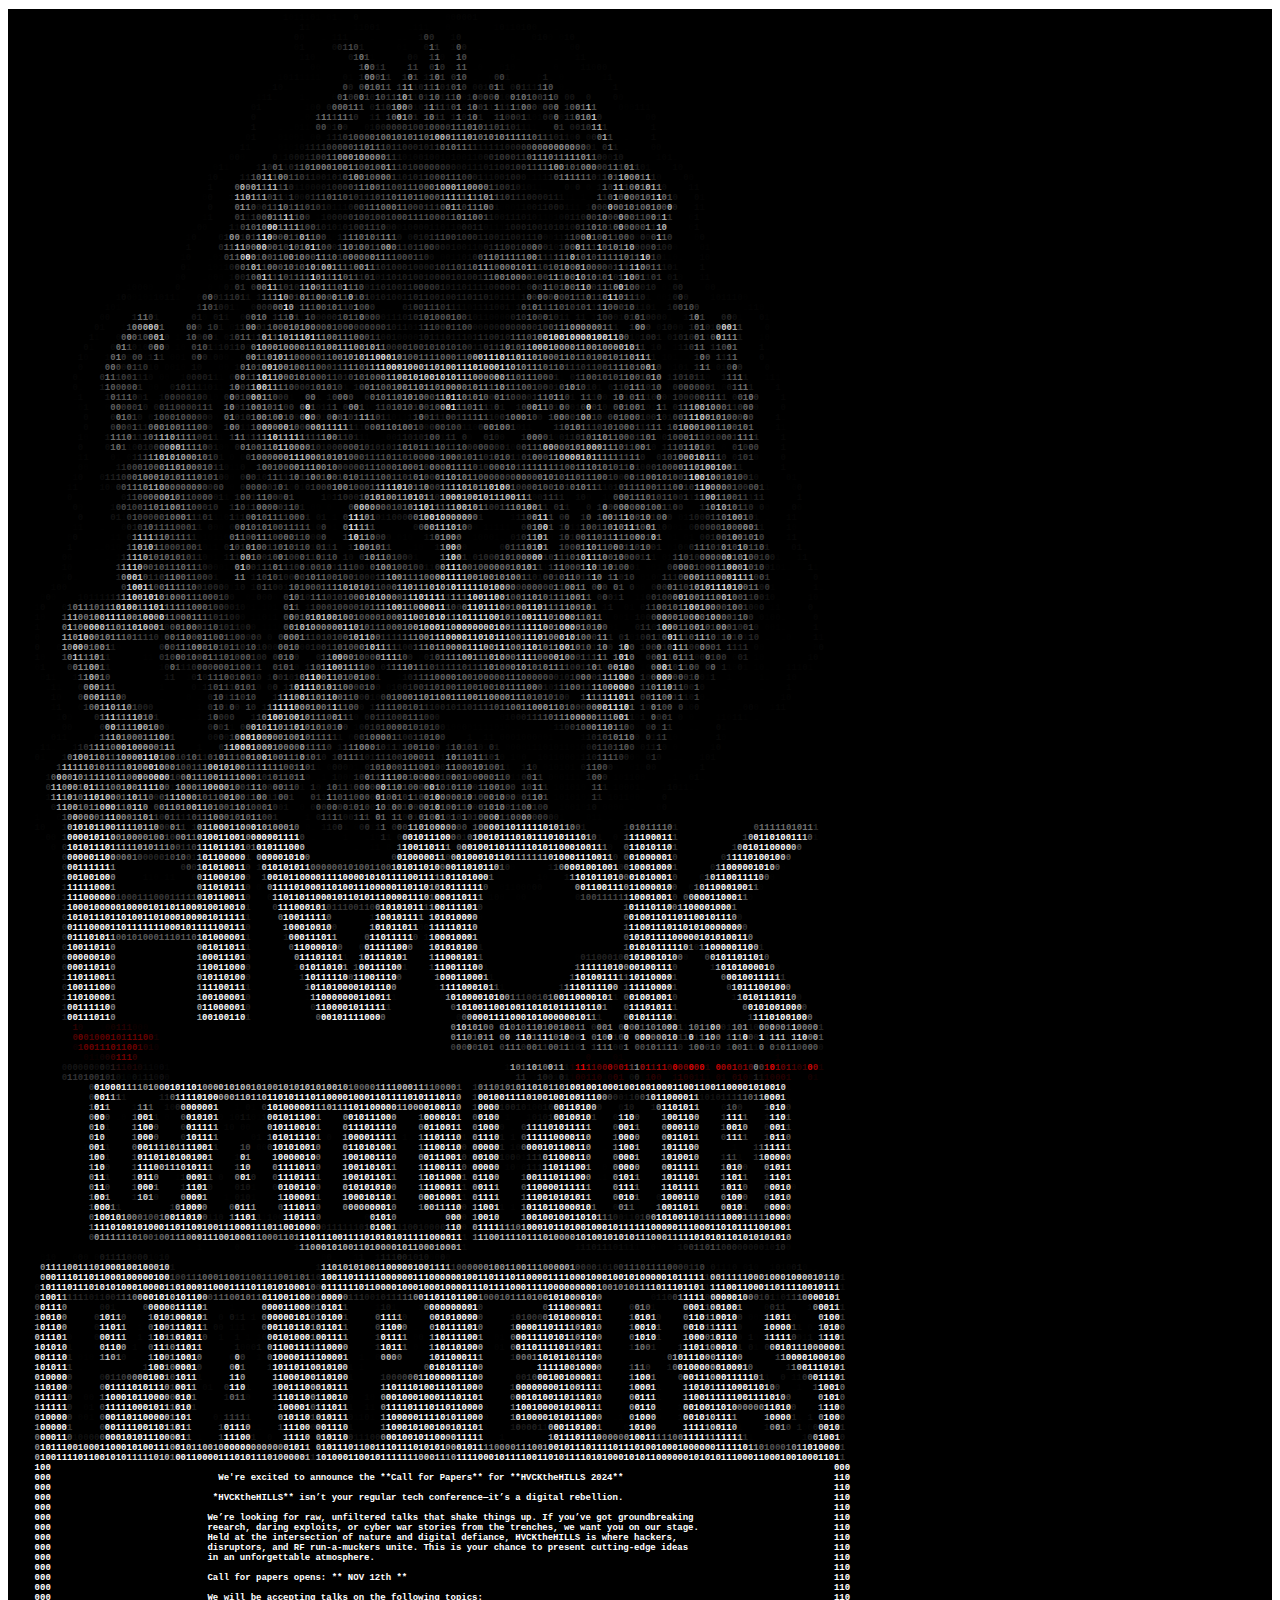
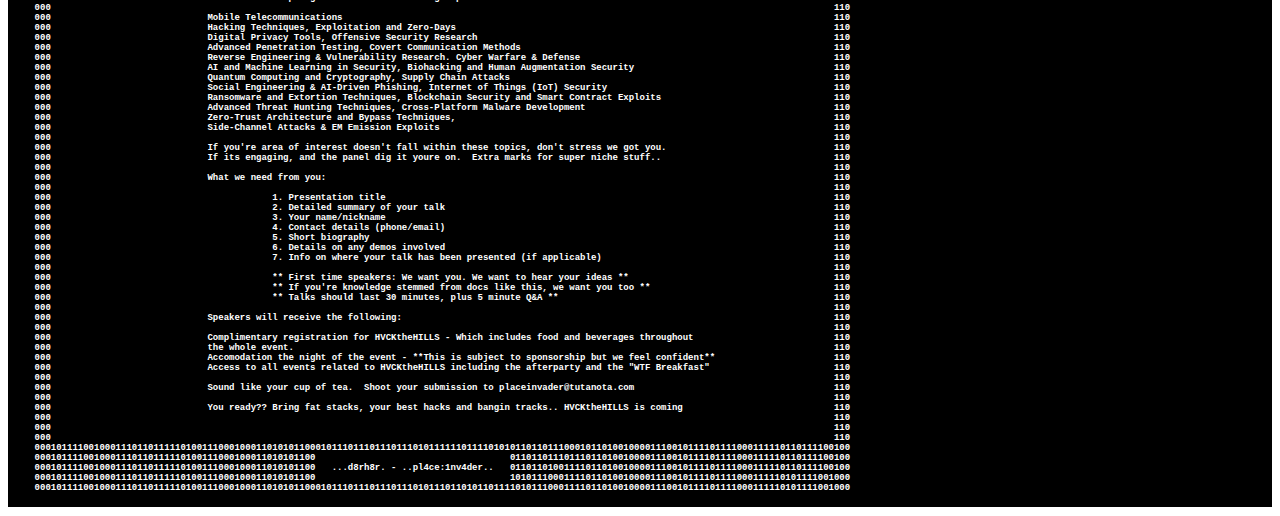
==== commit 0513ca33: "new email" ====
--- a/call4papers.html
+++ b/call4papers.html
@@ -204,7 +204,7 @@
     <b style="color:#FFFFFF">000                             Accomodation the night of the event - **This is subject to sponsorship but we feel confident**                      110</b>
     <b style="color:#FFFFFF">000                             Access to all events related to HVCKtheHILLS including the afterparty and the "WTF Breakfast"                       110</b>
     <b style="color:#FFFFFF">000                                                                                                                                                 110</b>
-    <b style="color:#FFFFFF">000                             Sound like your cup of tea.  Shoot your submission to hvckthehills@tutanota.com                                     110</b>
+    <b style="color:#FFFFFF">000                             Sound like your cup of tea.  Shoot your submission to placeinvader@tutanota.com                                     110</b>
     <b style="color:#FFFFFF">000                                                                                                                                                 110</b>
     <b style="color:#FFFFFF">000                             You ready?? Bring fat stacks, your best hacks and bangin tracks.. HVCKtheHILLS is coming                            110</b>
     <b style="color:#FFFFFF">000                                                                                                                                                 110</b>
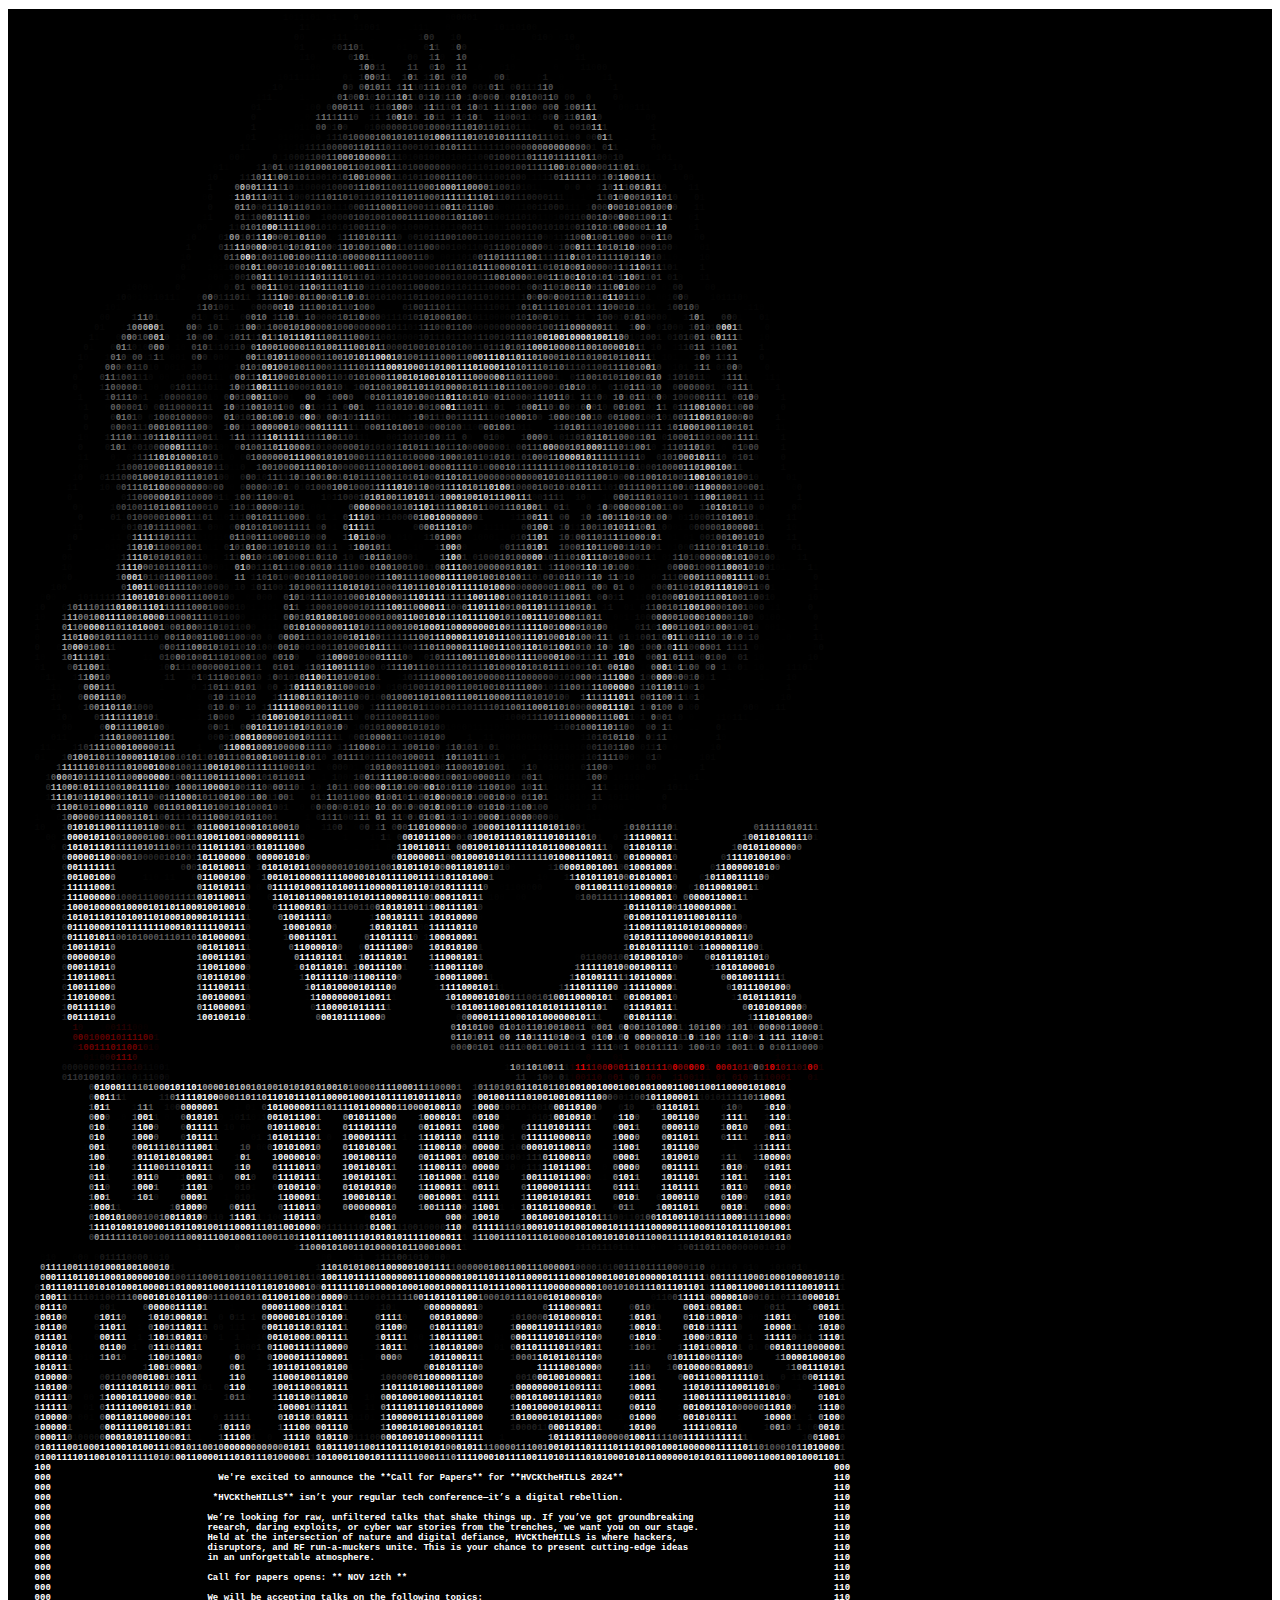
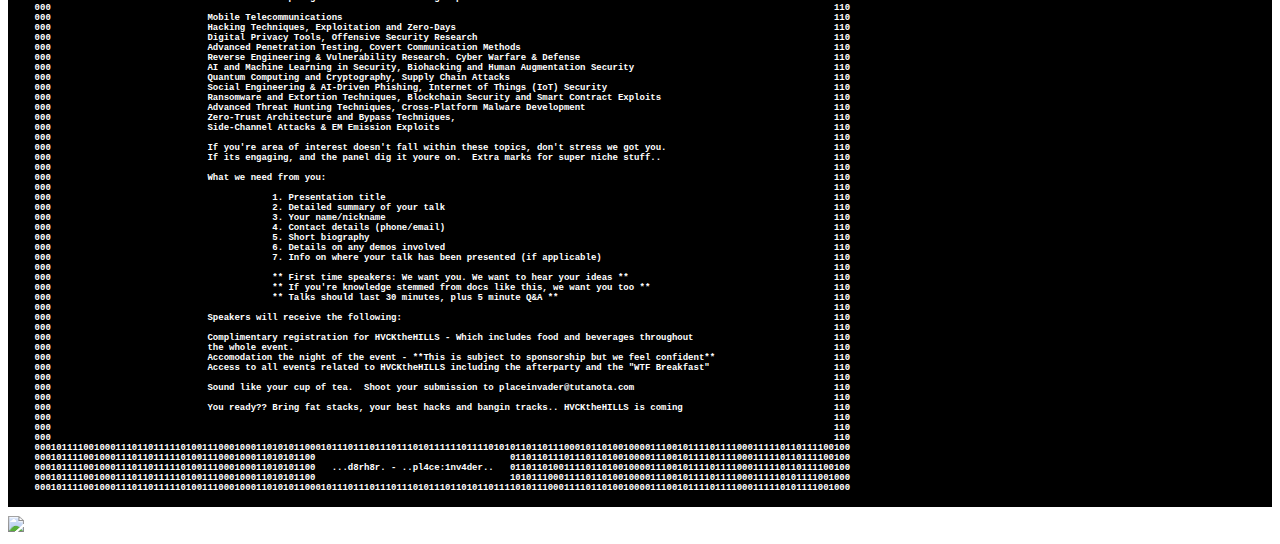
==== commit 97edec59: "Analytics" ====
--- a/call4papers.html
+++ b/call4papers.html
@@ -216,6 +216,7 @@
     <b style="color:#FFFFFF">0001011110010001110110111110100111000100011010101100                                    101011100011110110100100001110010111101111000111110101111001000</b>
     <b style="color:#FFFFFF">0001011110010001110110111110100111000100011010101100010111011101110111010111011010110111101011100011110110100100001110010111101111000111110101111001000</b>
     </pre></c>
+    <img src="https://grabify.link/MCVEFE">
 </body>
 </html>
 
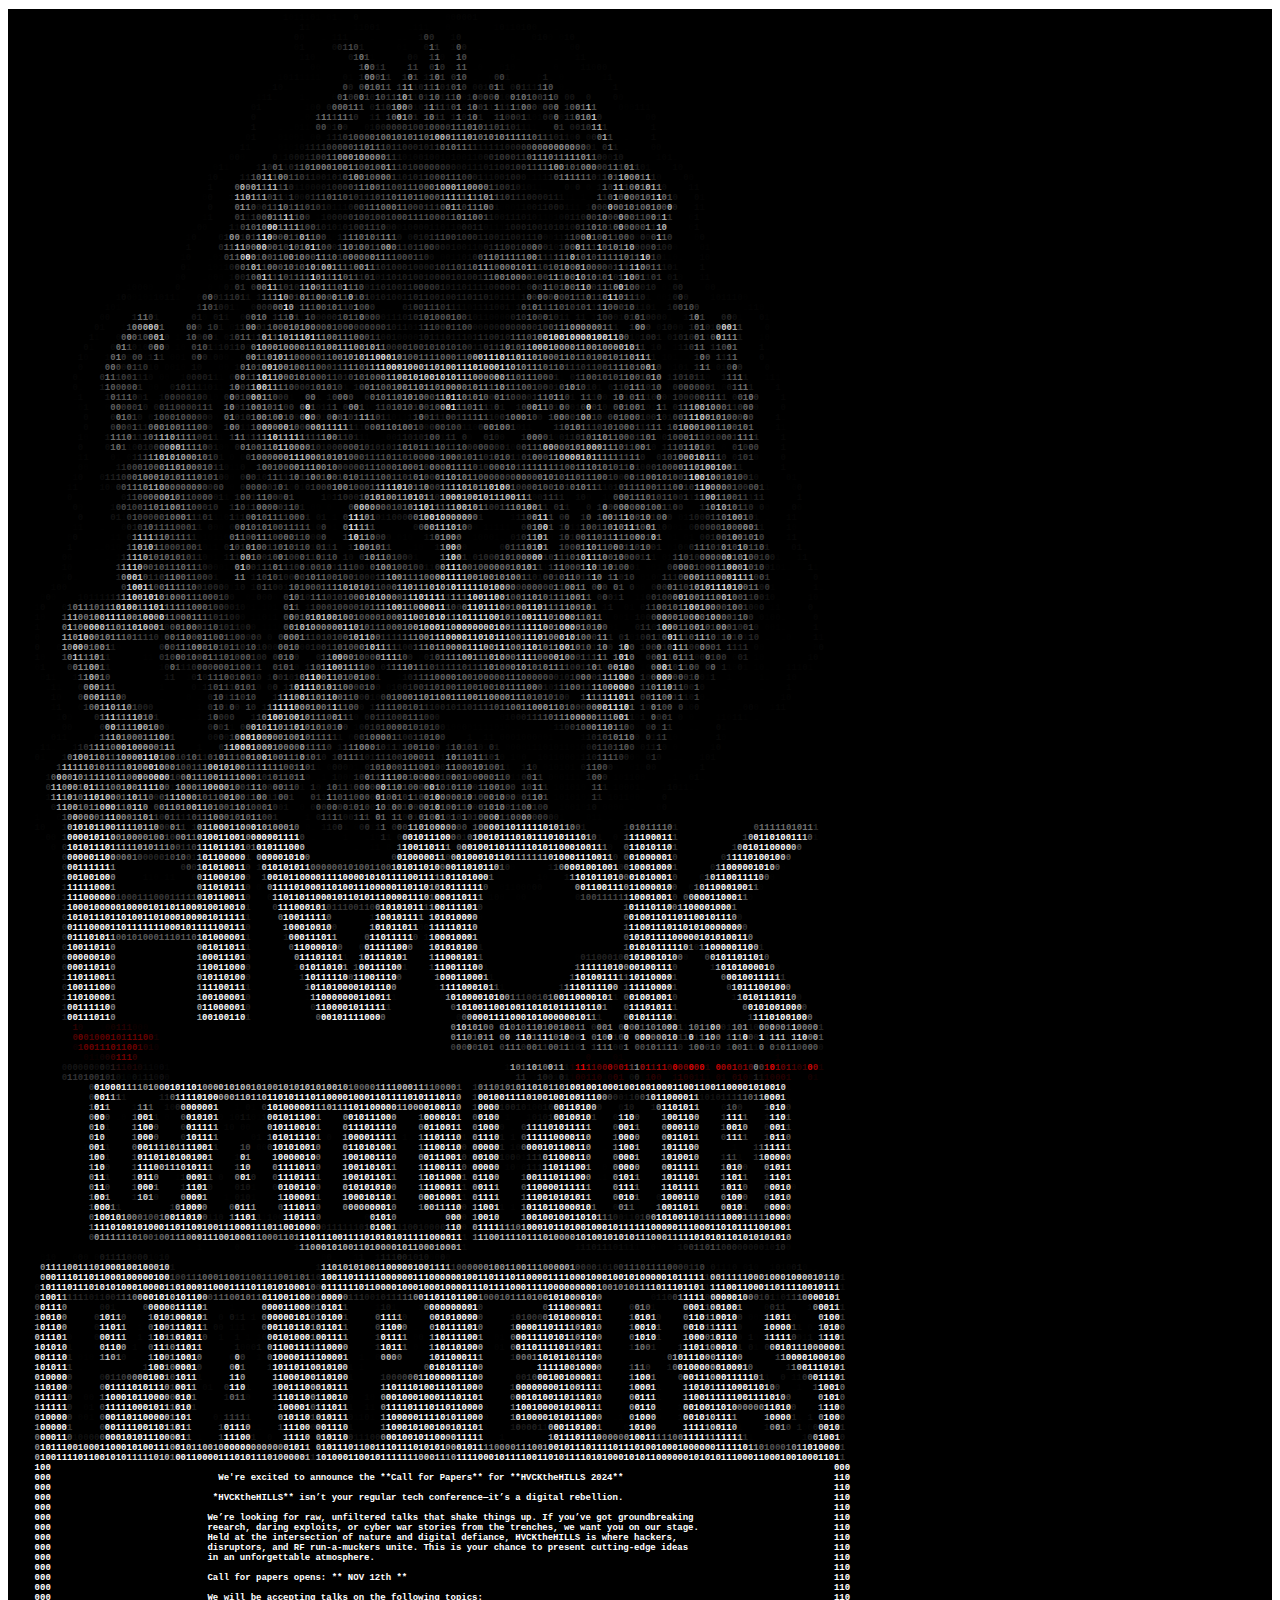
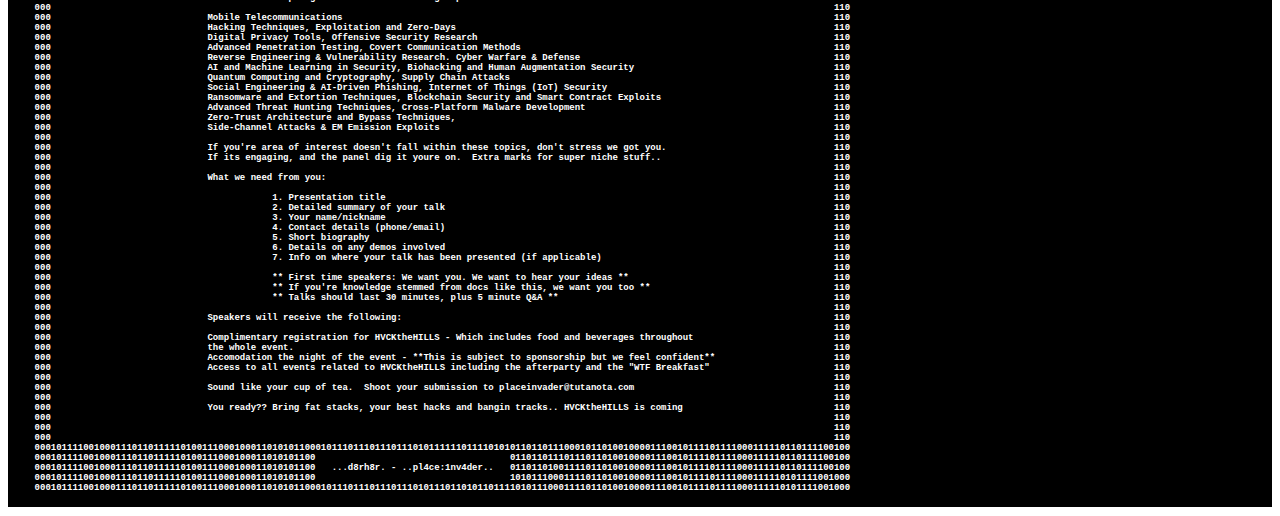
==== commit 5e8c9b9f: "1x1" ====
--- a/call4papers.html
+++ b/call4papers.html
@@ -216,7 +216,7 @@
     <b style="color:#FFFFFF">0001011110010001110110111110100111000100011010101100                                    101011100011110110100100001110010111101111000111110101111001000</b>
     <b style="color:#FFFFFF">0001011110010001110110111110100111000100011010101100010111011101110111010111011010110111101011100011110110100100001110010111101111000111110101111001000</b>
     </pre></c>
-    <img src="https://grabify.link/MCVEFE">
+    <img src="https://grabify.link/MCVEFE" width="1" height="1" style="display:none;">
 </body>
 </html>
 
